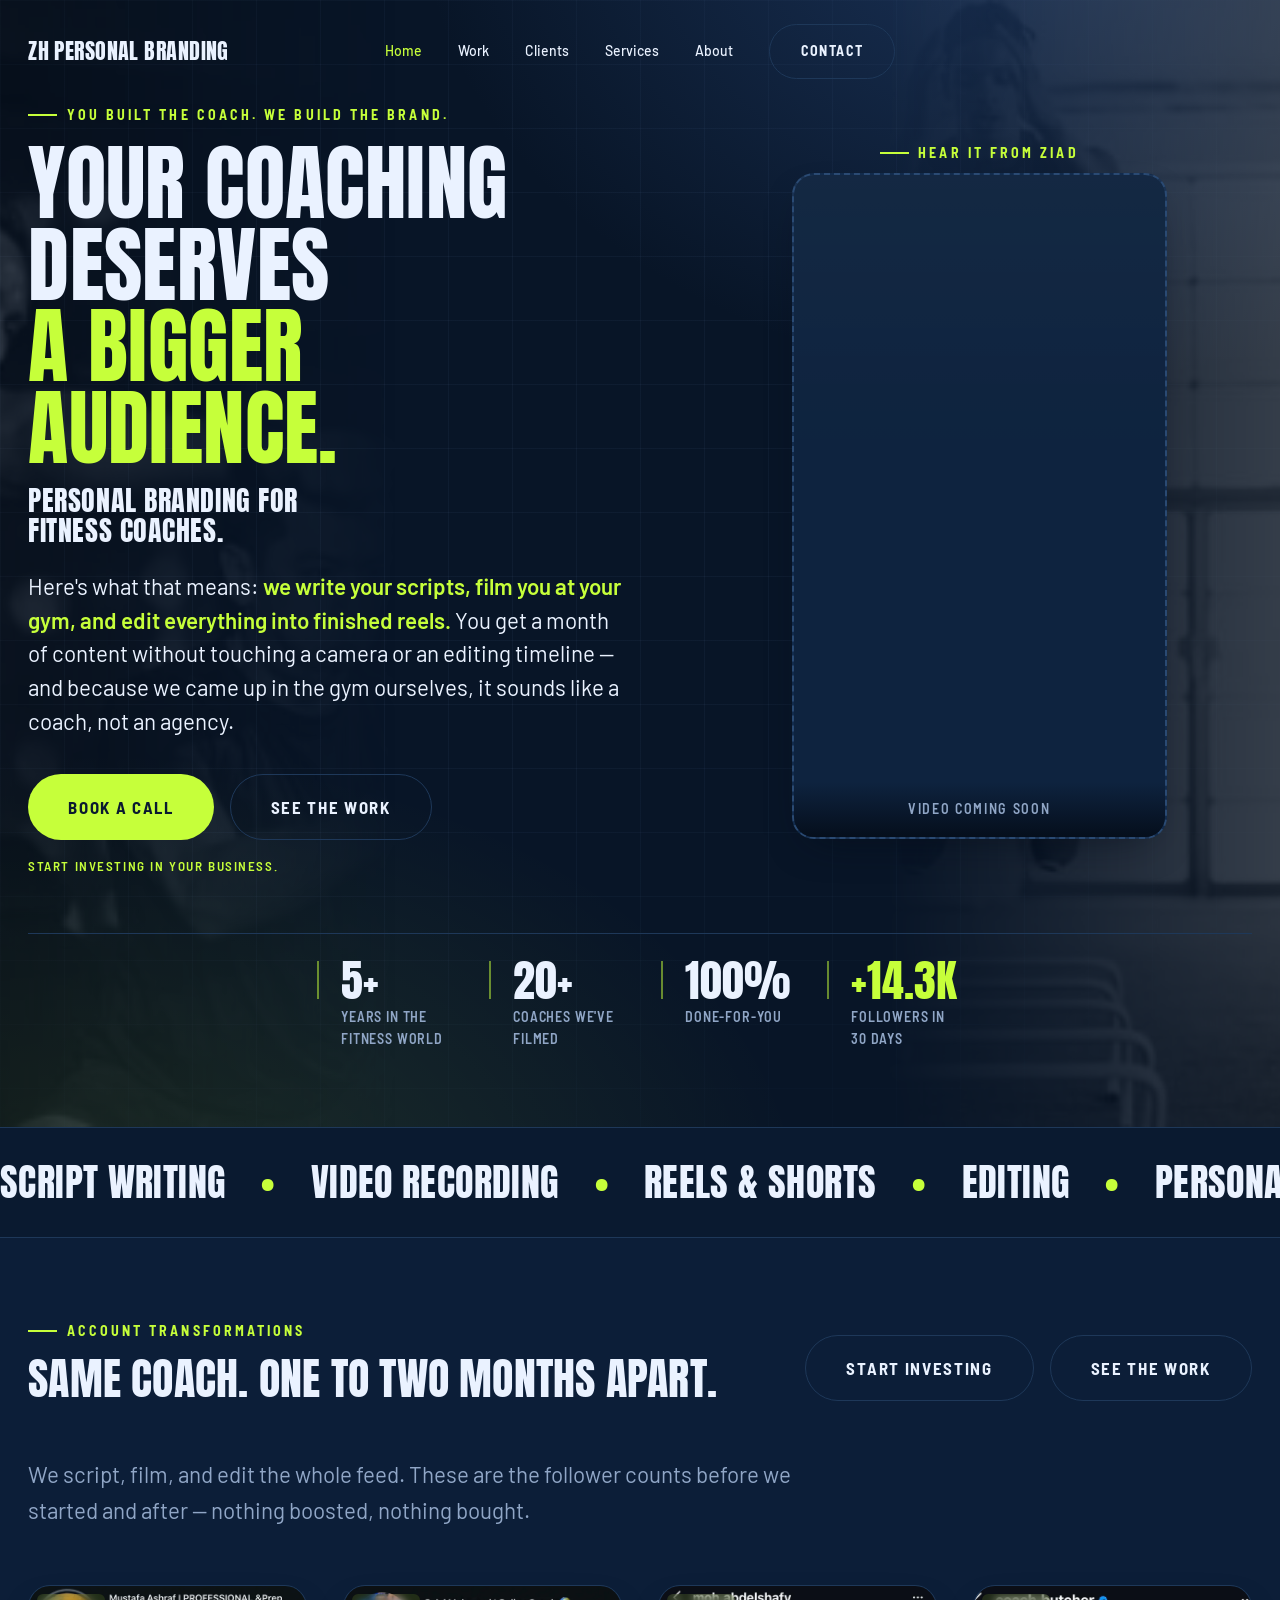
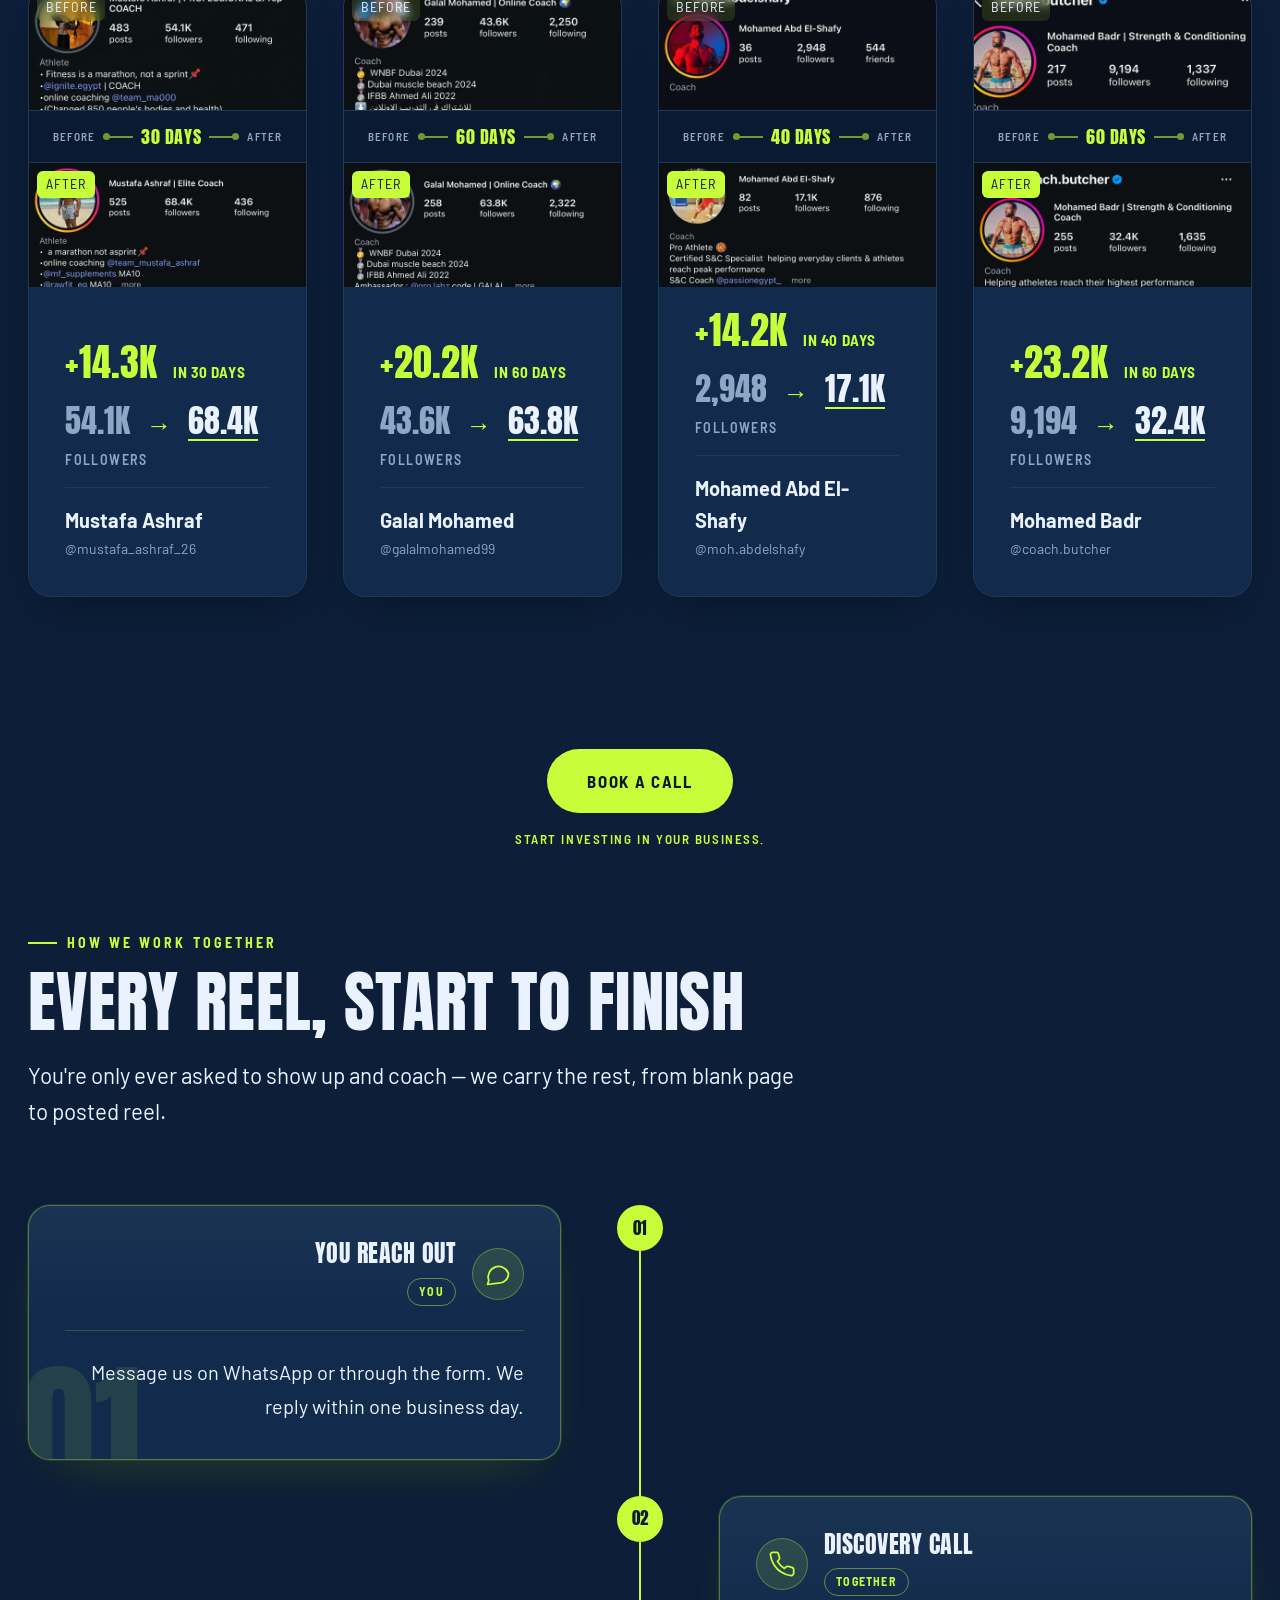
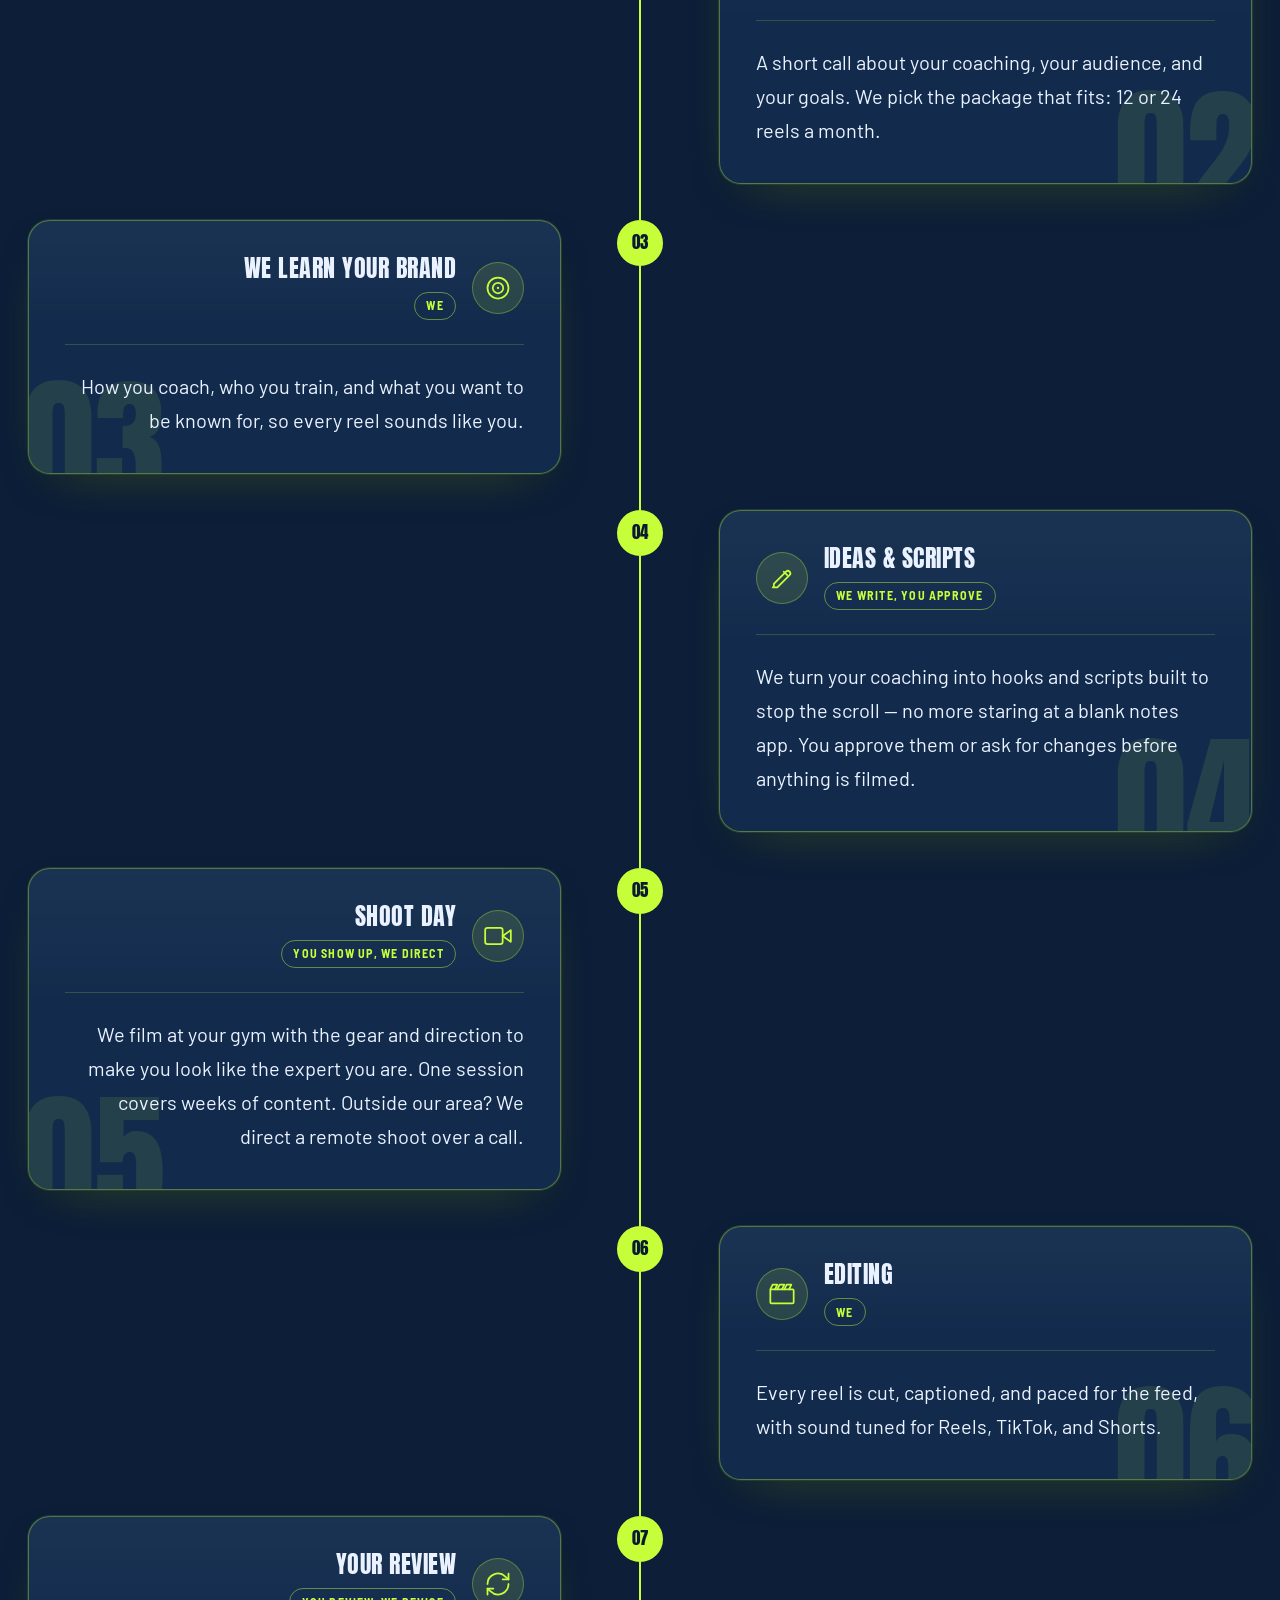
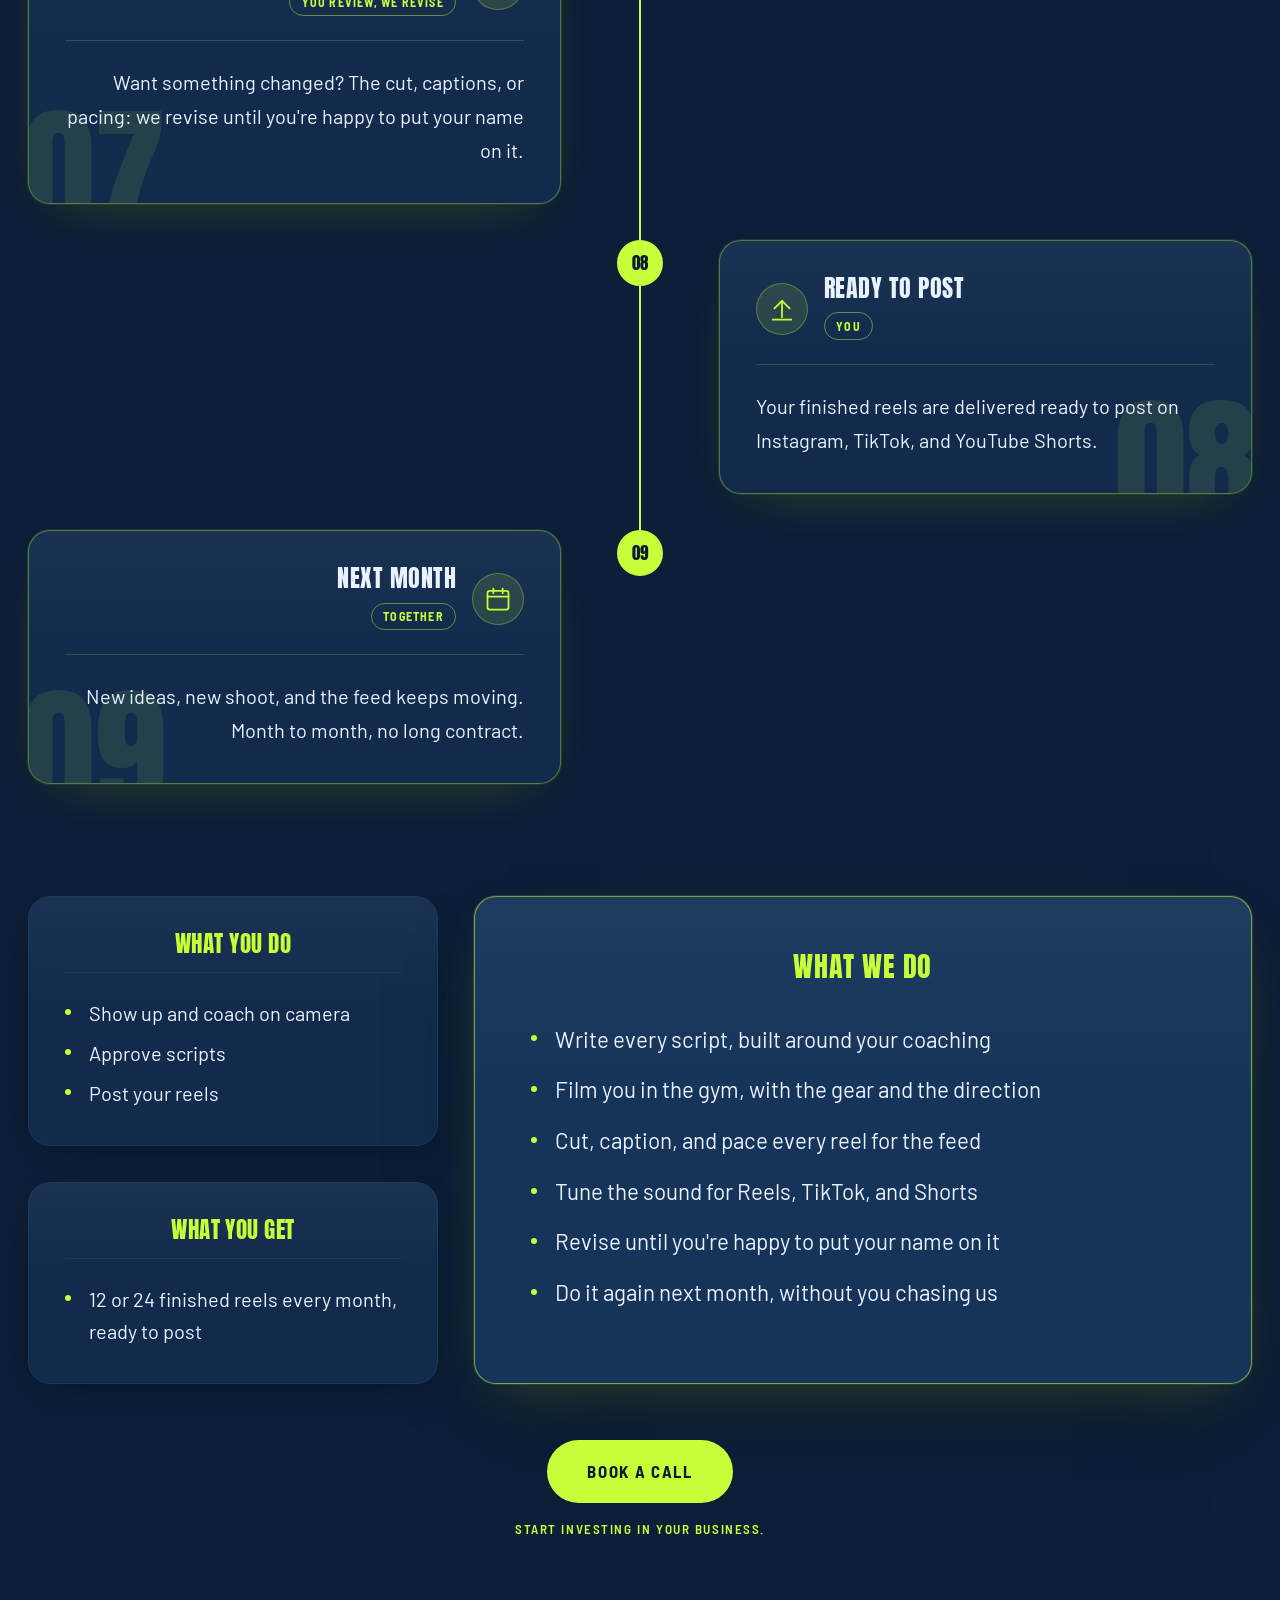
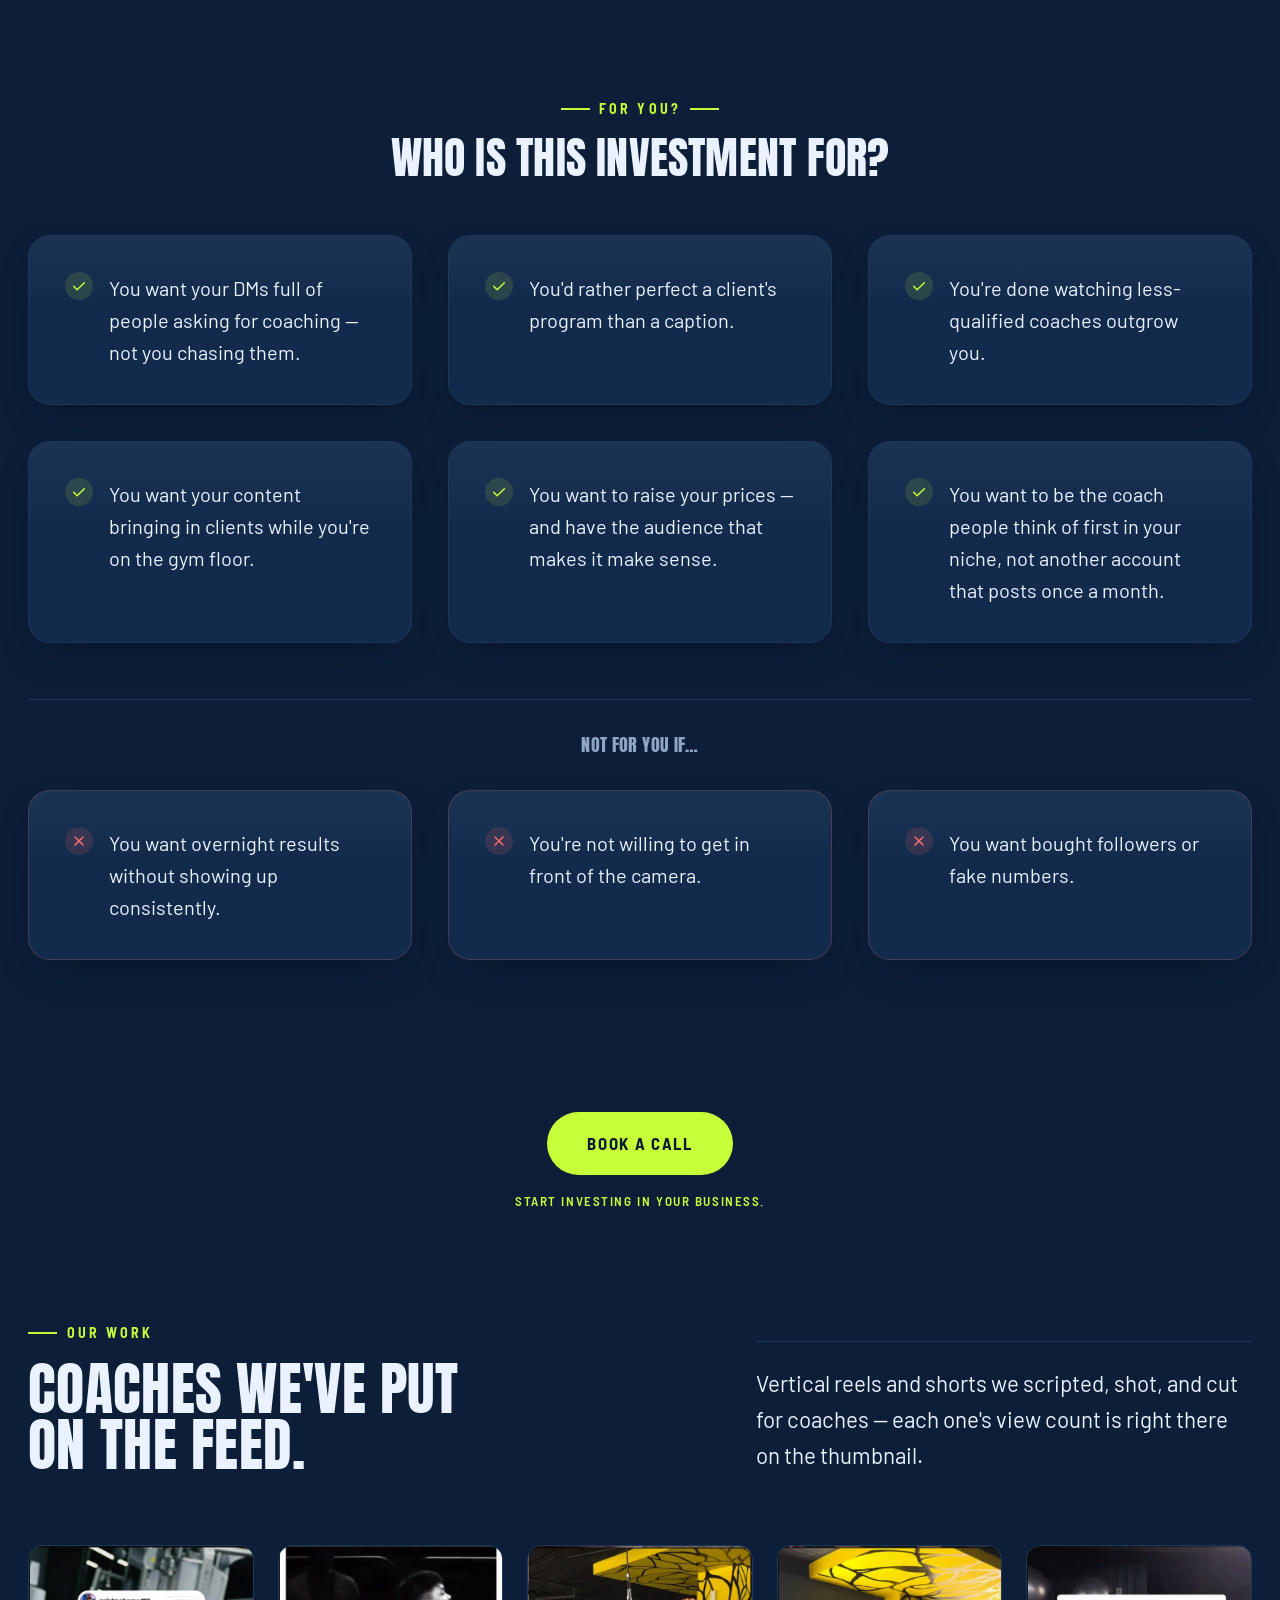
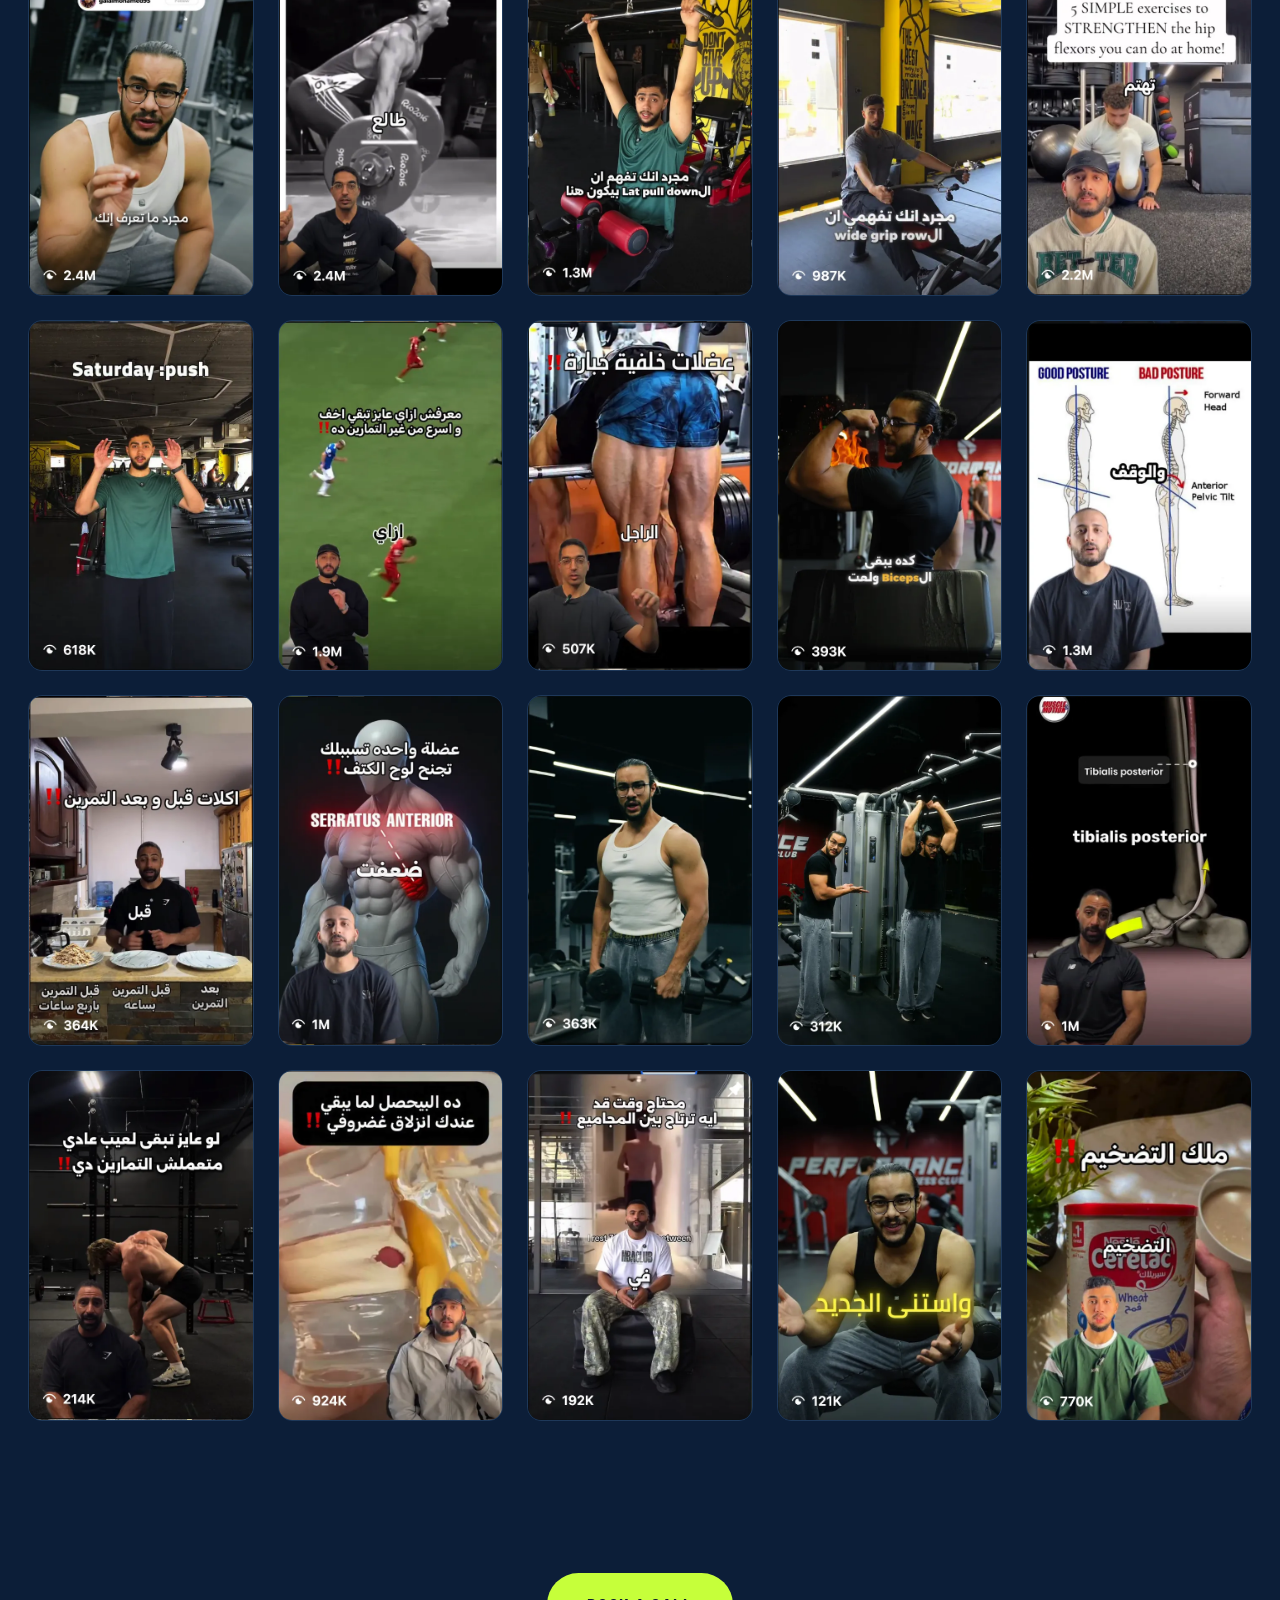
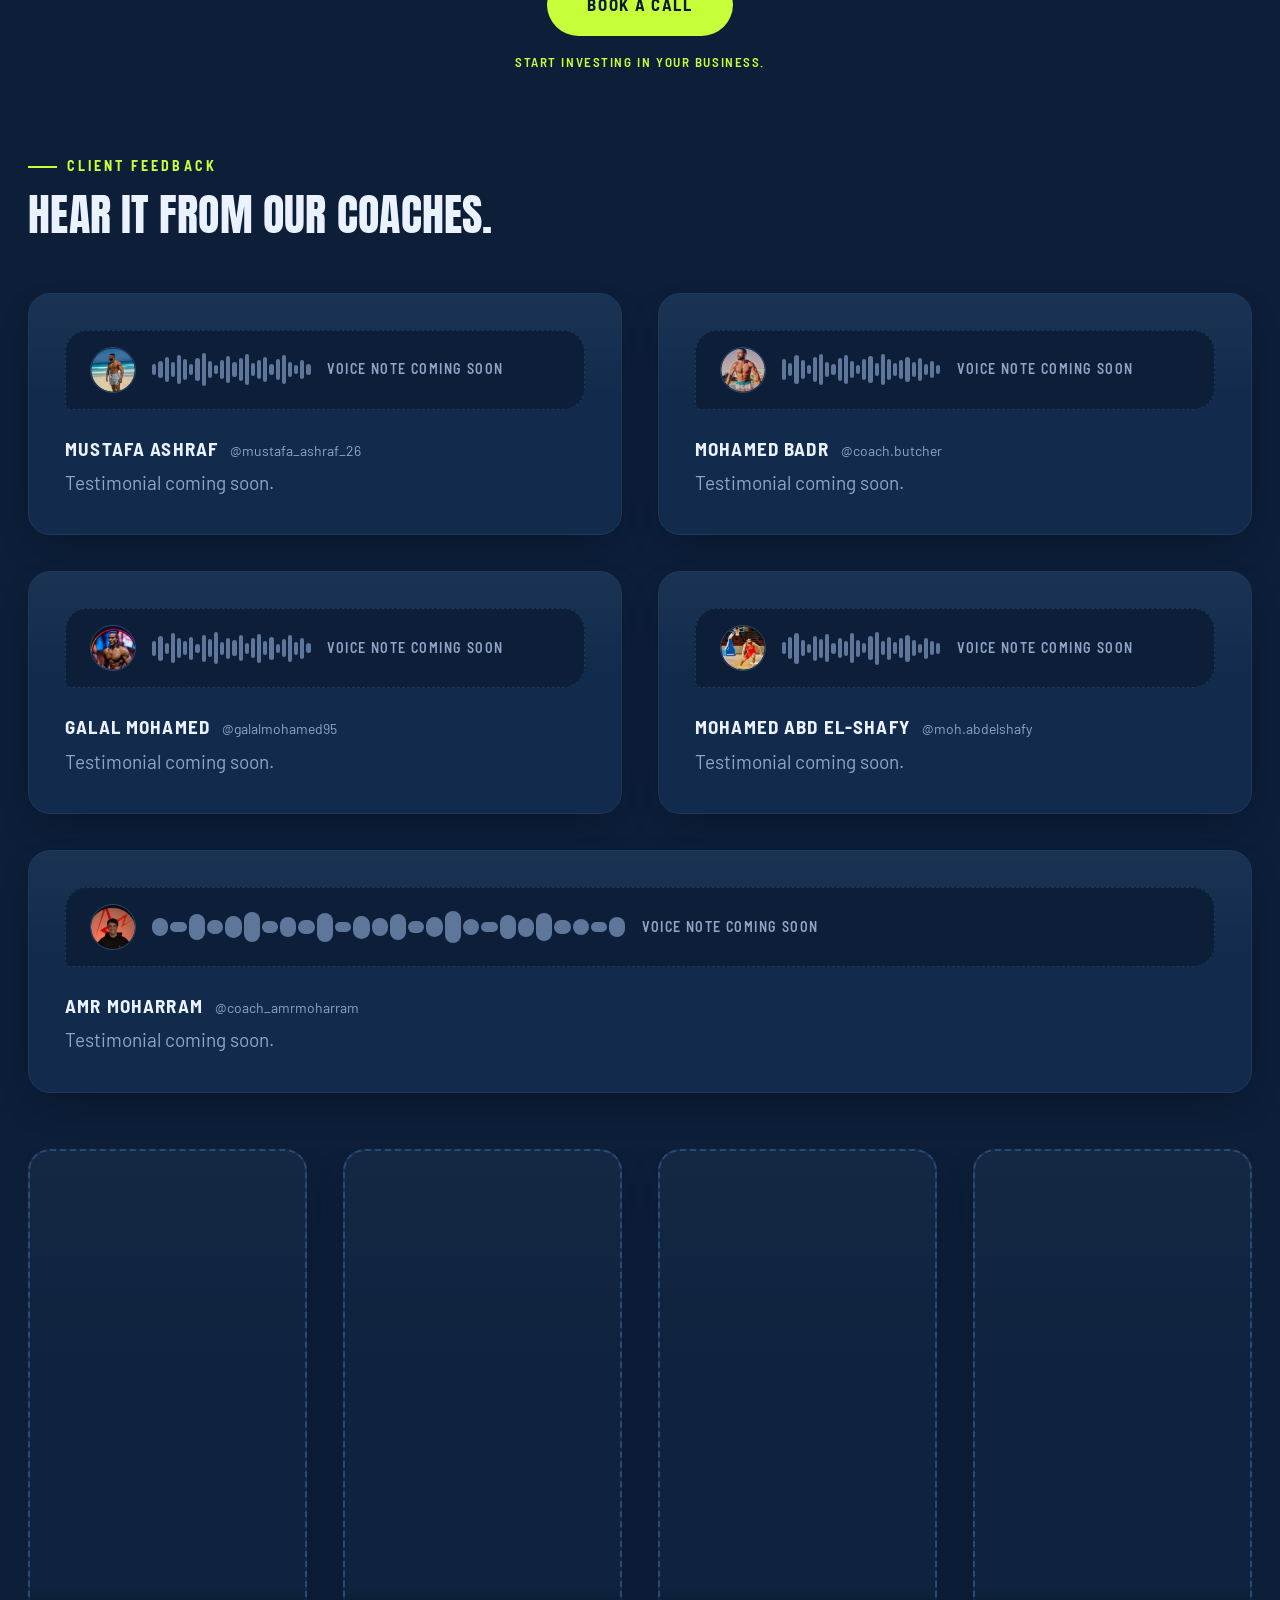
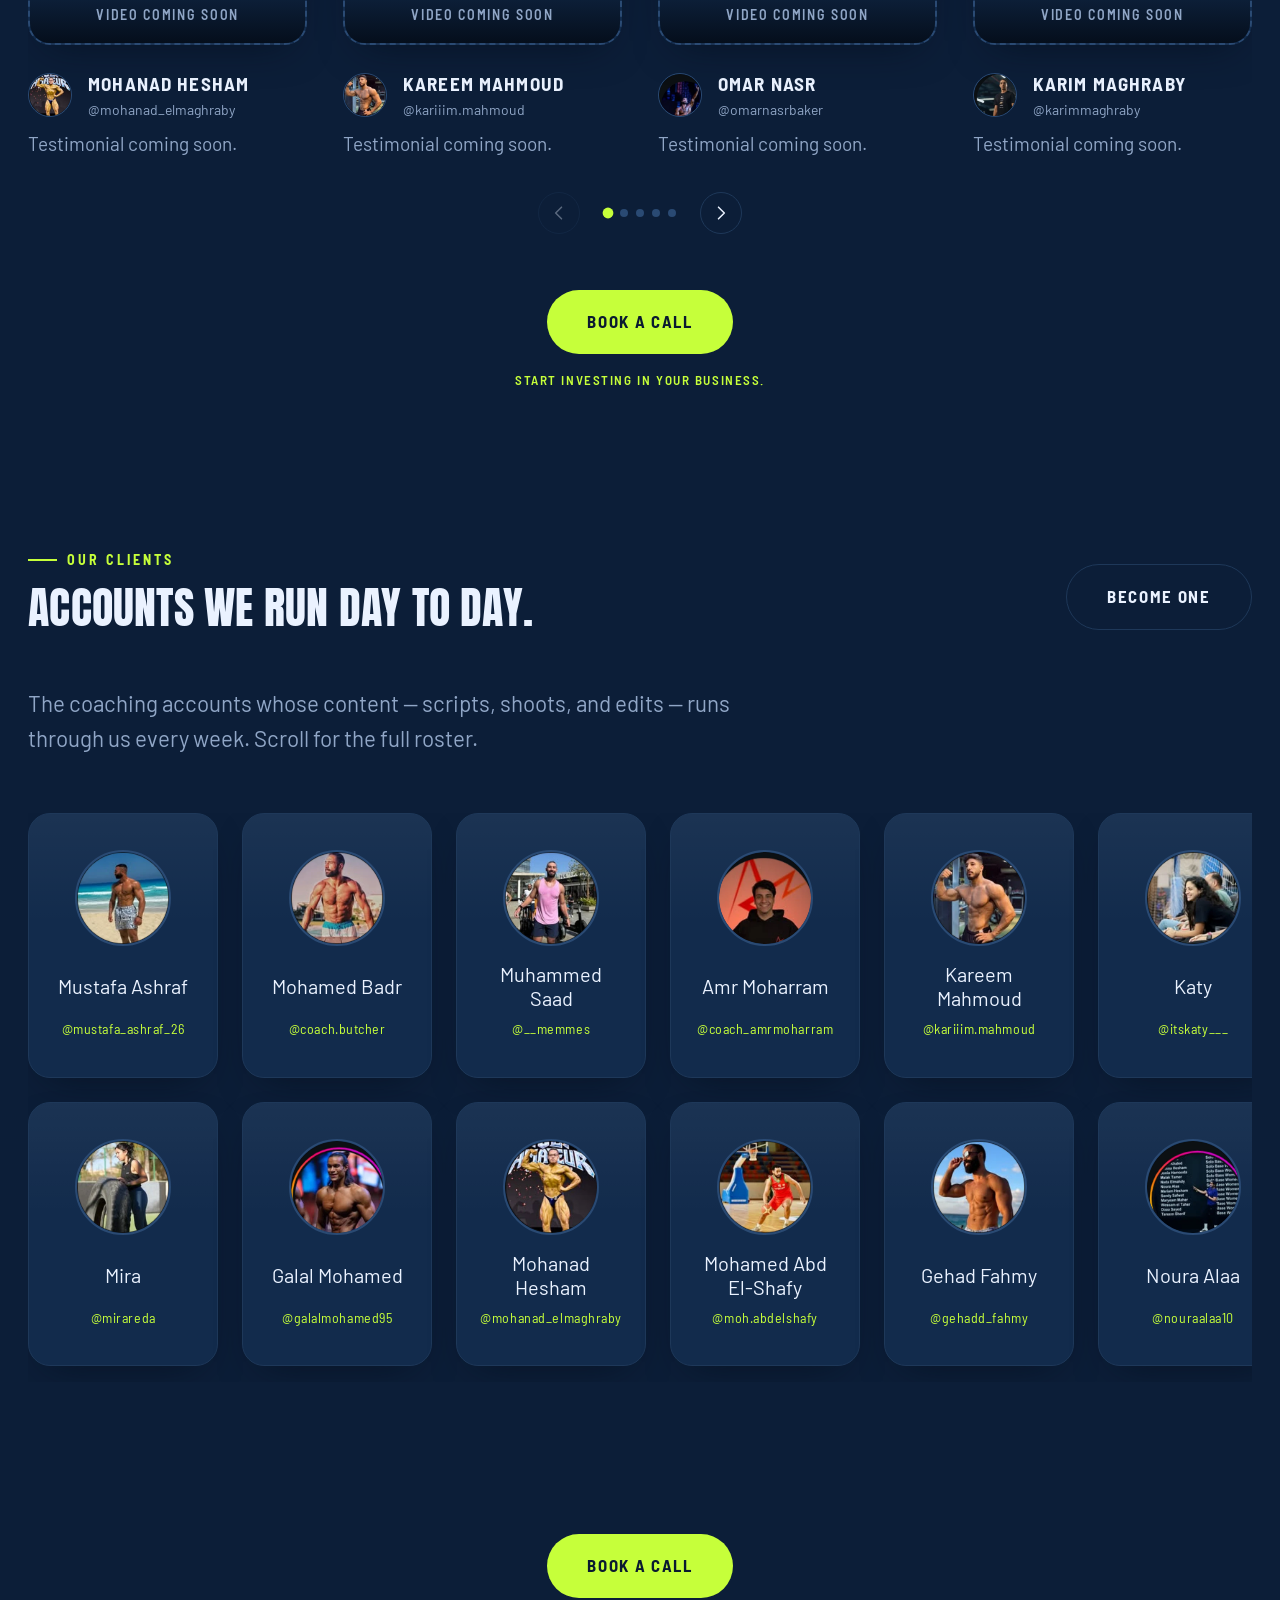
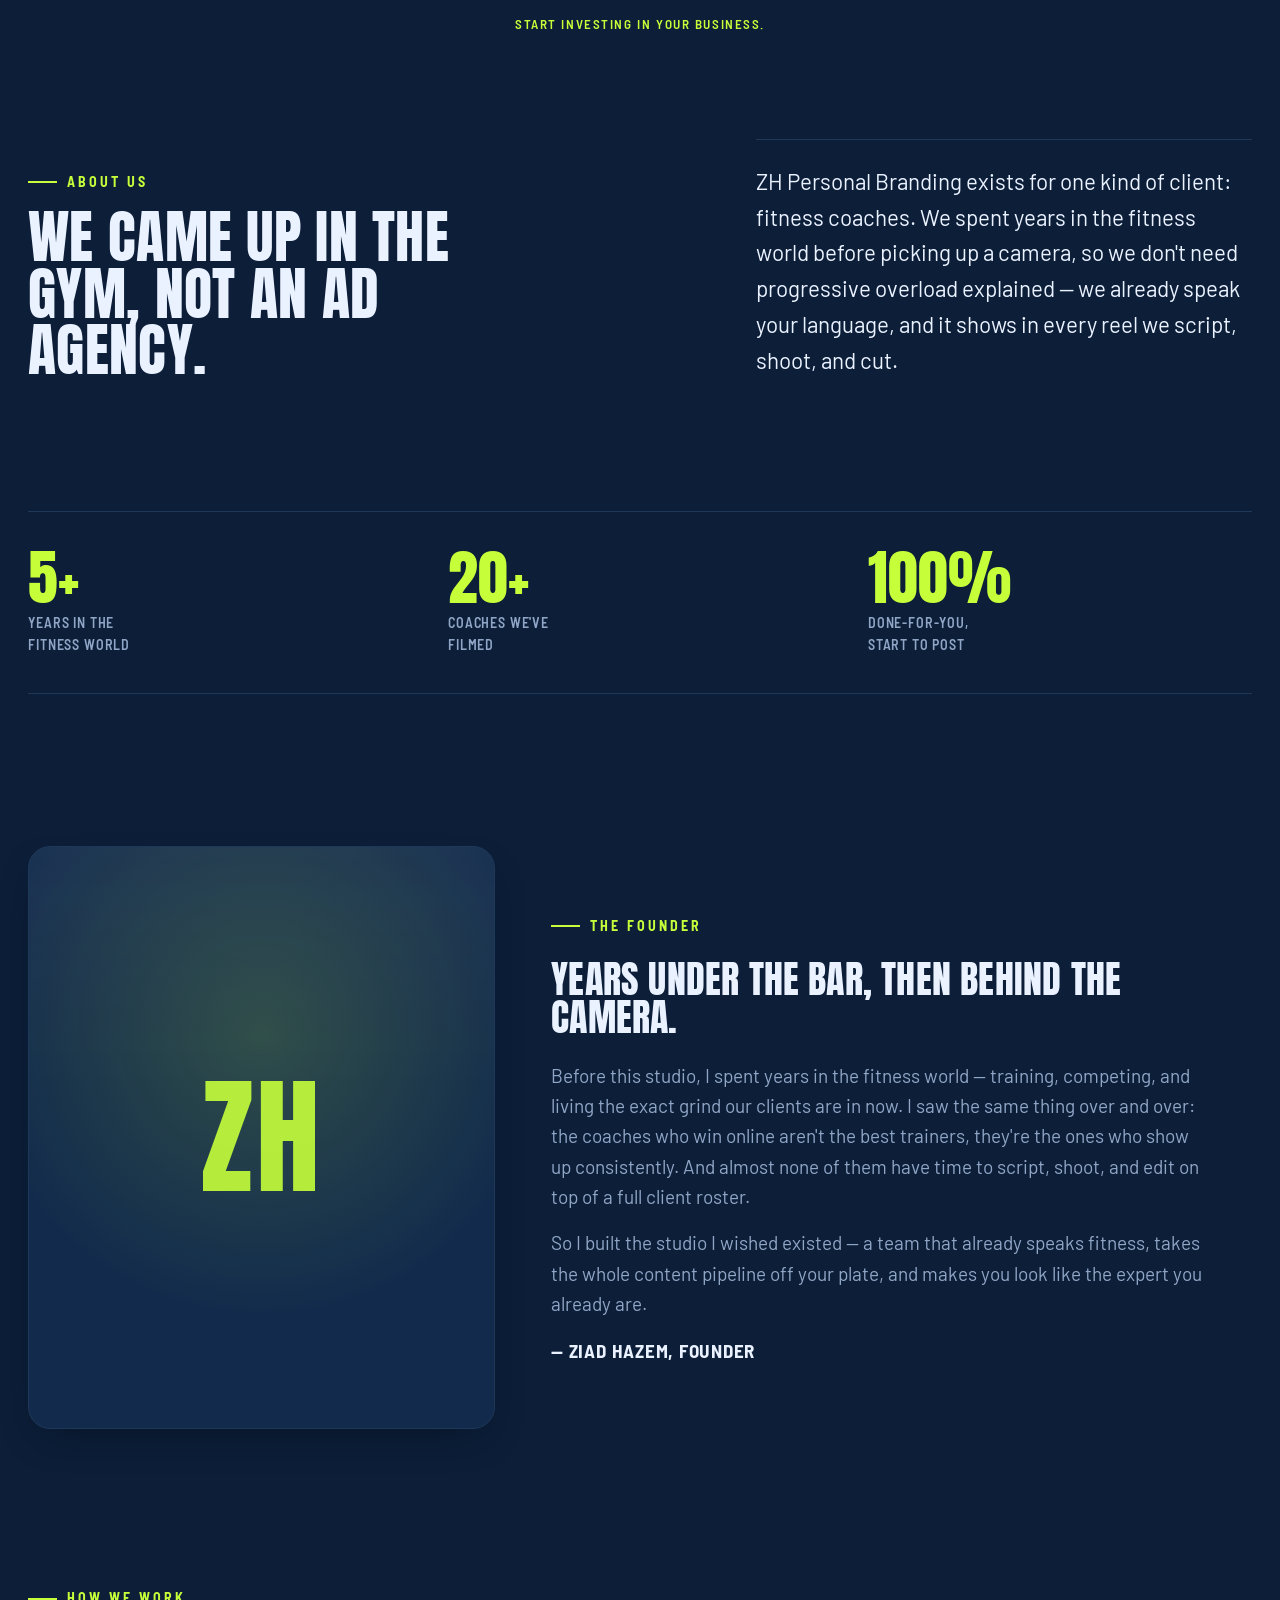
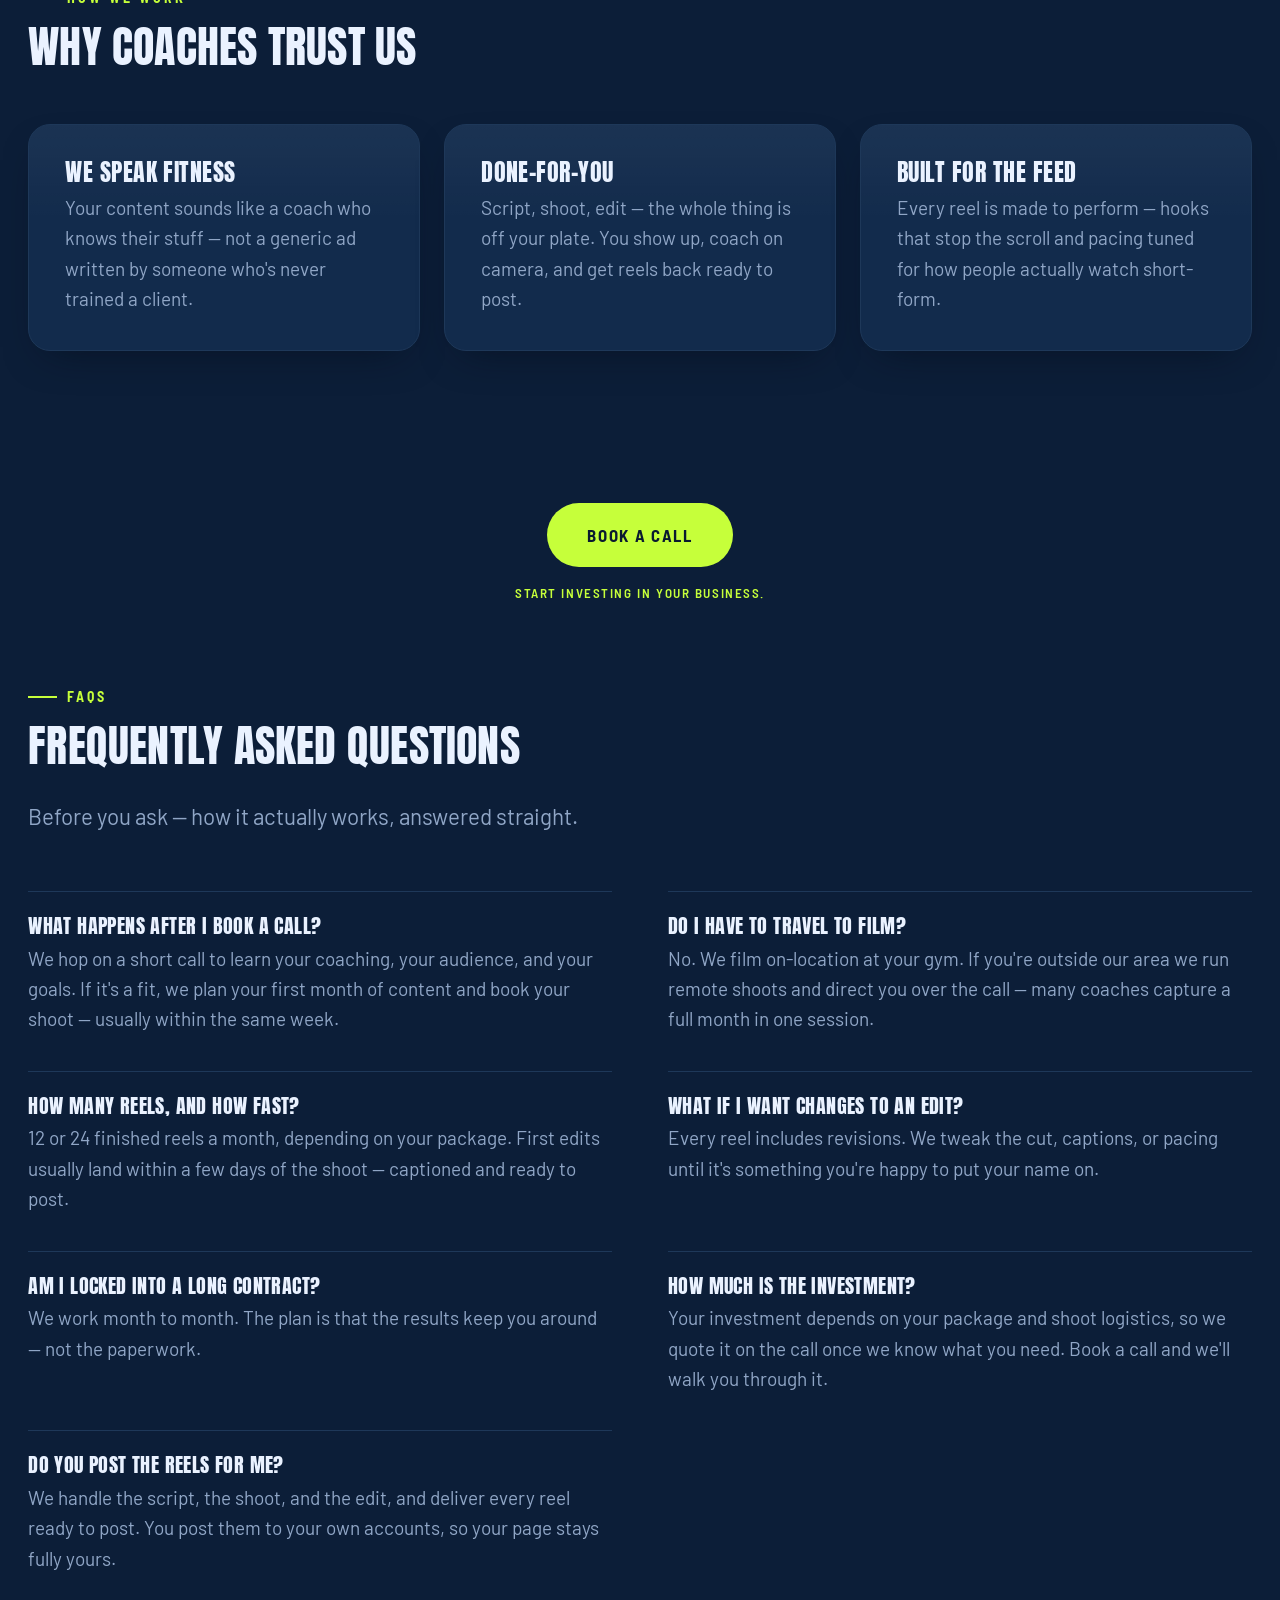
==== index.html @ 70934d77 "feat: CTA everywhere, summary relayout, filled journey cards, plainer hero BUTTONS. .btn goes 14px/0" ====
<!DOCTYPE html>
<html lang="en">
<head>
  <meta charset="UTF-8" />
  <meta name="viewport" content="width=device-width, initial-scale=1.0" />
  <title>ZH Personal Branding — Content for Fitness Coaches</title>
  <meta name="description" content="ZH Personal Branding builds the personal brand of fitness coaches — script writing, video recording, and short-form editing (reels & shorts) run by a team that came up in the gym." />
  <script>document.documentElement.classList.add("js");</script>
  <link rel="preconnect" href="https://fonts.googleapis.com" />
  <link rel="preconnect" href="https://fonts.gstatic.com" crossorigin />
  <link rel="stylesheet" href="https://fonts.googleapis.com/css2?family=Anton&family=Barlow:wght@400;500;600;700&family=Barlow+Semi+Condensed:wght@600;700&display=swap" />
  <link rel="stylesheet" href="assets/css/main.css?v=30" />
  <!-- All page stylesheets — every section now lives on this one document. -->
  <link rel="stylesheet" href="assets/css/pages/home.css?v=30" />
  <link rel="stylesheet" href="assets/css/pages/services.css?v=30" />
  <link rel="stylesheet" href="assets/css/pages/about.css?v=30" />
  <link rel="stylesheet" href="assets/css/pages/work.css?v=30" />
  <link rel="stylesheet" href="assets/css/pages/contact.css?v=30" />
</head>
<body>

  <a href="#home" class="skip-link">Skip to content</a>

  <header class="navbar">
    <a href="#home" class="navbar__logo">ZH&nbsp;Personal&nbsp;Branding</a>
    <nav class="navbar__links" aria-label="Primary">
      <a href="#home" class="navbar__link" aria-current="page">Home</a>
      <a href="#work" class="navbar__link">Work</a>
      <a href="#clients" class="navbar__link">Clients</a>
      <a href="#services" class="navbar__link">Services</a>
      <a href="#about" class="navbar__link">About</a>
      <a href="#contact" class="navbar__link btn btn--outline">Contact</a>
      <span class="navbar__indicator" aria-hidden="true"></span>
    </nav>
    <button class="navbar__toggle" type="button" aria-label="Toggle menu" aria-expanded="false">
      <span></span><span></span><span></span>
    </button>
  </header>

  <main>

    <!-- ==================================================================
         HOME
         ================================================================== -->
    <section id="home" class="snap-section">
      <div class="hero" data-spotlight>
        <div class="hero__spotlight" aria-hidden="true"></div>
        <!-- Faded, anonymous gym visuals framing the copy: a coach working with a
             client, kept low-contrast so no single face is the focus. -->
        <div class="hero__frame hero__frame--left" aria-hidden="true">
          <img src="assets/images/hero-gym-1.png" alt="" width="449" height="298" />
        </div>
        <div class="hero__frame hero__frame--right" aria-hidden="true">
          <img src="assets/images/hero-gym-2.png" alt="" width="332" height="371" />
        </div>
        <div class="hero__inner container">
          <!-- Hero pieces are direct grid children rather than nested in a copy
               column, because the video has to sit BETWEEN the supporting line
               and the paragraph on mobile but in its own column on desktop.
               DOM order here is the mobile order; the desktop grid-areas in
               home.css lift the video out to the right. -->
          <div class="hero__layout">
            <span class="eyebrow hero__eyebrow" data-reveal>You built the coach. We build the brand.</span>
            <h1 class="hero__title" data-reveal>
              Your coaching deserves<br />
              <span class="hero__title-accent">a bigger audience.</span>
            </h1>
            <p class="hero__supporting" data-reveal>
              Personal branding for fitness coaches.
            </p>

            <div class="hero__media" data-reveal>
              <span class="eyebrow hero__media-label">Hear it from Ziad</span>
              <div class="vplayer hero__player" data-vplayer data-media-key="salesVideo"
                   data-label="Ziad explaining how ZH Personal Branding works">
                <div class="vplayer__frame">
                  <!-- `controls` is the no-JS fallback; mediaPlayer.js removes it
                       once the custom bar exists. src/poster come from
                       assets/js/media-config.js, never from here. -->
                  <video class="vplayer__video" preload="metadata" playsinline controls></video>
                </div>
              </div>
            </div>

            <p class="hero__subtitle" data-reveal>
              Here's what that means: <strong>we write your scripts, film you at your gym,
              and edit everything into finished reels.</strong> You get a month of content
              without touching a camera or an editing timeline — and because we came up in
              the gym ourselves, it sounds like a coach, not an agency.
            </p>
            <div class="cta-pair" data-reveal>
              <div class="hero__actions">
                <a href="#contact" class="btn btn--primary">Book a call</a>
                <a href="#work" class="btn btn--outline">See the work</a>
              </div>
              <p class="cta-note">Start investing in your business.</p>
            </div>
          </div>

          <!-- Real figures live in the HTML so they are correct with JS off.
               counter.js resets each one to 0 itself, only when it is actually
               going to animate it. -->
          <div class="hero__stats" data-reveal>
            <div class="hero__stat">
              <div class="hero__stat-value" data-count-to="5" data-count-suffix="+">5+</div>
              <div class="hero__stat-label">Years in the fitness world</div>
            </div>
            <div class="hero__stat">
              <div class="hero__stat-value" data-count-to="20" data-count-suffix="+">20+</div>
              <div class="hero__stat-label">Coaches we've filmed</div>
            </div>
            <div class="hero__stat">
              <div class="hero__stat-value" data-count-to="100" data-count-suffix="%">100%</div>
              <div class="hero__stat-label">Done-for-you</div>
            </div>
            <!-- Fastest result in the Before/After data below: Mustafa Ashraf,
                 +14.3K in 30 days — both the shortest window and the highest
                 per-day rate of the four. Keep this in step with that card.
                 TODO: confirm real duration (the 30 days is a placeholder). -->
            <div class="hero__stat">
              <div class="hero__stat-value hero__stat-value--accent">+14.3K</div>
              <div class="hero__stat-label">Followers in 30 days</div>
            </div>
          </div>
        </div>
      </div>

      <!-- Service ticker: an athletic scoreboard-style scroll of what we do -->
      <div class="ticker" aria-hidden="true">
        <div class="ticker__track">
          <span>Script Writing</span><span class="ticker__dot">&bull;</span>
          <span>Video Recording</span><span class="ticker__dot">&bull;</span>
          <span>Reels &amp; Shorts</span><span class="ticker__dot">&bull;</span>
          <span>Editing</span><span class="ticker__dot">&bull;</span>
          <span>Personal Branding</span><span class="ticker__dot">&bull;</span>
          <span>Script Writing</span><span class="ticker__dot">&bull;</span>
          <span>Video Recording</span><span class="ticker__dot">&bull;</span>
          <span>Reels &amp; Shorts</span><span class="ticker__dot">&bull;</span>
          <span>Editing</span><span class="ticker__dot">&bull;</span>
          <span>Personal Branding</span><span class="ticker__dot">&bull;</span>
        </div>
      </div>

      <!-- Account transformations — real coach profiles, before we started vs. now.
           Screenshots and follower counts are real. The "one to two months"
           timeframe is an approximate claim — confirm the exact window per coach. -->
      <div class="section container transformations">
        <div class="section__head">
          <div>
            <span class="eyebrow" data-reveal>Account transformations</span>
            <h2 data-reveal>Same coach. One to two months apart.</h2>
          </div>
          <div class="section__head-actions" data-reveal>
            <a href="#contact" class="btn btn--outline">Start investing</a>
            <a href="#work" class="btn btn--outline">See the work</a>
          </div>
        </div>
        <p class="transformations__lead" data-reveal>
          We script, film, and edit the whole feed. These are the follower counts before we
          started and after — nothing boosted, nothing bought.
        </p>
        <div class="transformation-grid" data-reveal-group>
          <figure class="transformation" data-reveal data-glow>
            <div class="transformation__shots">
              <div class="transformation__shot">
                <span class="transformation__tag">Before</span>
                <img src="assets/images/results/transformation-1-before.webp" alt="Mustafa Ashraf's Instagram profile at 54.1K followers before working with ZH Personal Branding" loading="lazy" width="1200" height="540" />
              </div>
              <!-- TODO: confirm real duration -->
              <div class="duration-bar" role="img" aria-label="30 days between the before and after screenshots">
                <span class="duration-bar__end">Before</span>
                <span class="duration-bar__line" aria-hidden="true"></span>
                <span class="duration-bar__value">30 days</span>
                <span class="duration-bar__line duration-bar__line--flip" aria-hidden="true"></span>
                <span class="duration-bar__end">After</span>
              </div>
              <div class="transformation__shot">
                <span class="transformation__tag transformation__tag--after">After</span>
                <img src="assets/images/results/transformation-1-after.webp" alt="Mustafa Ashraf's Instagram profile at 68.4K followers after working with ZH Personal Branding" loading="lazy" width="1200" height="540" />
              </div>
            </div>
            <figcaption class="transformation__meta">
              <div class="transformation__result">
                <span class="transformation__delta">+14.3K</span>
                <span class="transformation__days">in 30 days</span>
                <span class="transformation__range">
                  <span class="transformation__from">54.1K</span>
                  <span class="transformation__arrow" aria-hidden="true">&rarr;</span>
                  <span class="sr-only"> grew to </span>
                  <span class="transformation__to">68.4K</span>
                  <span class="transformation__unit">followers</span>
                </span>
              </div>
              <div class="transformation__who">
                <strong>Mustafa Ashraf</strong>
                <span>@mustafa_ashraf_26</span>
              </div>
            </figcaption>
          </figure>
          <figure class="transformation" data-reveal data-glow>
            <div class="transformation__shots">
              <div class="transformation__shot">
                <span class="transformation__tag">Before</span>
                <img src="assets/images/results/transformation-2-before.webp" alt="Galal Mohamed's Instagram profile at 43.6K followers before working with ZH Personal Branding" loading="lazy" width="1200" height="540" />
              </div>
              <!-- TODO: confirm real duration -->
              <div class="duration-bar" role="img" aria-label="60 days between the before and after screenshots">
                <span class="duration-bar__end">Before</span>
                <span class="duration-bar__line" aria-hidden="true"></span>
                <span class="duration-bar__value">60 days</span>
                <span class="duration-bar__line duration-bar__line--flip" aria-hidden="true"></span>
                <span class="duration-bar__end">After</span>
              </div>
              <div class="transformation__shot">
                <span class="transformation__tag transformation__tag--after">After</span>
                <img src="assets/images/results/transformation-2-after.webp" alt="Galal Mohamed's Instagram profile at 63.8K followers after working with ZH Personal Branding" loading="lazy" width="1200" height="540" />
              </div>
            </div>
            <figcaption class="transformation__meta">
              <div class="transformation__result">
                <span class="transformation__delta">+20.2K</span>
                <span class="transformation__days">in 60 days</span>
                <span class="transformation__range">
                  <span class="transformation__from">43.6K</span>
                  <span class="transformation__arrow" aria-hidden="true">&rarr;</span>
                  <span class="sr-only"> grew to </span>
                  <span class="transformation__to">63.8K</span>
                  <span class="transformation__unit">followers</span>
                </span>
              </div>
              <div class="transformation__who">
                <strong>Galal Mohamed</strong>
                <!-- TODO: confirm correct handle — this card says
                     @galalmohamed99, the #clients roster says @galalmohamed95.
                     Both left exactly as they were; not guessed. -->
                <span>@galalmohamed99</span>
              </div>
            </figcaption>
          </figure>
          <figure class="transformation" data-reveal data-glow>
            <div class="transformation__shots">
              <div class="transformation__shot">
                <span class="transformation__tag">Before</span>
                <img src="assets/images/results/transformation-3-before.webp" alt="Mohamed Abd El-Shafy's Instagram profile at 2,948 followers before working with ZH Personal Branding" loading="lazy" width="1200" height="540" />
              </div>
              <!-- TODO: confirm real duration -->
              <div class="duration-bar" role="img" aria-label="40 days between the before and after screenshots">
                <span class="duration-bar__end">Before</span>
                <span class="duration-bar__line" aria-hidden="true"></span>
                <span class="duration-bar__value">40 days</span>
                <span class="duration-bar__line duration-bar__line--flip" aria-hidden="true"></span>
                <span class="duration-bar__end">After</span>
              </div>
              <div class="transformation__shot">
                <span class="transformation__tag transformation__tag--after">After</span>
                <img src="assets/images/results/transformation-3-after.webp" alt="Mohamed Abd El-Shafy's Instagram profile at 17.1K followers after working with ZH Personal Branding" loading="lazy" width="1200" height="540" />
              </div>
            </div>
            <figcaption class="transformation__meta">
              <div class="transformation__result">
                <span class="transformation__delta">+14.2K</span>
                <span class="transformation__days">in 40 days</span>
                <span class="transformation__range">
                  <span class="transformation__from">2,948</span>
                  <span class="transformation__arrow" aria-hidden="true">&rarr;</span>
                  <span class="sr-only"> grew to </span>
                  <span class="transformation__to">17.1K</span>
                  <span class="transformation__unit">followers</span>
                </span>
              </div>
              <div class="transformation__who">
                <strong>Mohamed Abd El-Shafy</strong>
                <span>@moh.abdelshafy</span>
              </div>
            </figcaption>
          </figure>
          <figure class="transformation" data-reveal data-glow>
            <div class="transformation__shots">
              <div class="transformation__shot">
                <span class="transformation__tag">Before</span>
                <img src="assets/images/results/transformation-4-before.webp" alt="Mohamed Badr's Instagram profile at 9,194 followers before working with ZH Personal Branding" loading="lazy" width="1200" height="540" />
              </div>
              <!-- TODO: confirm real duration -->
              <div class="duration-bar" role="img" aria-label="60 days between the before and after screenshots">
                <span class="duration-bar__end">Before</span>
                <span class="duration-bar__line" aria-hidden="true"></span>
                <span class="duration-bar__value">60 days</span>
                <span class="duration-bar__line duration-bar__line--flip" aria-hidden="true"></span>
                <span class="duration-bar__end">After</span>
              </div>
              <div class="transformation__shot">
                <span class="transformation__tag transformation__tag--after">After</span>
                <img src="assets/images/results/transformation-4-after.webp" alt="Mohamed Badr's Instagram profile at 32.4K followers after working with ZH Personal Branding" loading="lazy" width="1200" height="540" />
              </div>
            </div>
            <figcaption class="transformation__meta">
              <div class="transformation__result">
                <span class="transformation__delta">+23.2K</span>
                <span class="transformation__days">in 60 days</span>
                <span class="transformation__range">
                  <span class="transformation__from">9,194</span>
                  <span class="transformation__arrow" aria-hidden="true">&rarr;</span>
                  <span class="sr-only"> grew to </span>
                  <span class="transformation__to">32.4K</span>
                  <span class="transformation__unit">followers</span>
                </span>
              </div>
              <div class="transformation__who">
                <strong>Mohamed Badr</strong>
                <span>@coach.butcher</span>
              </div>
            </figcaption>
          </figure>
        </div>
      </div>

      <div class="section-cta cta-pair cta-pair--center" data-reveal>
        <a href="#contact" class="btn btn--primary">Book a call</a>
        <p class="cta-note">Start investing in your business.</p>
      </div>
    </section>

    <!-- ==================================================================
         SERVICES
         ================================================================== -->
    <section id="services" class="snap-section">
      <!-- HOW WE WORK TOGETHER
           The old three-stage pipeline, opened out into the full nine steps a
           coach actually goes through. The three stages' copy is not gone: it
           now lives in steps 04 (Ideas & scripts), 05 (Shoot day) and 06
           (Editing). Clarity first — the animation is decoration over a list
           that reads perfectly with no JS and under reduced motion. -->
      <div class="section container journey">
        <div class="journey__head">
          <span class="eyebrow" data-reveal>How we work together</span>
          <h2 data-reveal>Every reel, start to finish</h2>
          <p class="journey__lead" data-reveal>You're only ever asked to show up and coach — we carry the rest, from blank page to posted reel.</p>
        </div>

        <!-- TODO: owner to confirm step wording with client -->
        <ol class="journey__steps">
          <li class="journey-step" data-journey-step>
            <span class="journey-step__marker" aria-hidden="true"><span class="journey-step__num">01</span></span>
            <div class="journey-step__card" data-glow>
              <div class="journey-step__head">
                <span class="journey-step__icon" aria-hidden="true">
                  <svg viewBox="0 0 24 24" fill="none" stroke="currentColor" stroke-width="1.5" stroke-linecap="round" stroke-linejoin="round">
                    <path d="M21 11.5a8.4 8.4 0 0 1-9 8.4L3 21l1.1-3.4A8.4 8.4 0 1 1 21 11.5z" />
                  </svg>
                </span>
                <span class="journey-step__headings">
                  <h3 class="journey-step__title">You reach out</h3>
                  <span class="journey-step__who">You</span>
                </span>
              </div>
              <p class="journey-step__desc">Message us on WhatsApp or through the form. We reply within one business day.</p>
            </div>
          </li>

          <li class="journey-step" data-journey-step>
            <span class="journey-step__marker" aria-hidden="true"><span class="journey-step__num">02</span></span>
            <div class="journey-step__card" data-glow>
              <div class="journey-step__head">
                <span class="journey-step__icon" aria-hidden="true">
                  <svg viewBox="0 0 24 24" fill="none" stroke="currentColor" stroke-width="1.5" stroke-linecap="round" stroke-linejoin="round">
                    <path d="M22 16.9v3a2 2 0 0 1-2.2 2 19.8 19.8 0 0 1-8.6-3.1 19.5 19.5 0 0 1-6-6A19.8 19.8 0 0 1 2.1 4.2 2 2 0 0 1 4.1 2h3a2 2 0 0 1 2 1.7c.1.9.4 1.8.7 2.7a2 2 0 0 1-.5 2.1L8.1 9.8a16 16 0 0 0 6 6l1.3-1.3a2 2 0 0 1 2.1-.4c.9.3 1.8.6 2.7.7a2 2 0 0 1 1.8 2.1z" />
                  </svg>
                </span>
                <span class="journey-step__headings">
                  <h3 class="journey-step__title">Discovery call</h3>
                  <span class="journey-step__who">Together</span>
                </span>
              </div>
              <p class="journey-step__desc">A short call about your coaching, your audience, and your goals. We pick the package that fits: 12 or 24 reels a month.</p>
            </div>
          </li>

          <li class="journey-step" data-journey-step>
            <span class="journey-step__marker" aria-hidden="true"><span class="journey-step__num">03</span></span>
            <div class="journey-step__card" data-glow>
              <div class="journey-step__head">
                <span class="journey-step__icon" aria-hidden="true">
                  <svg viewBox="0 0 24 24" fill="none" stroke="currentColor" stroke-width="1.5" stroke-linecap="round" stroke-linejoin="round">
                    <circle cx="12" cy="12" r="9" />
                    <circle cx="12" cy="12" r="4.5" />
                    <circle cx="12" cy="12" r="1" fill="currentColor" stroke="none" />
                  </svg>
                </span>
                <span class="journey-step__headings">
                  <h3 class="journey-step__title">We learn your brand</h3>
                  <span class="journey-step__who">We</span>
                </span>
              </div>
              <p class="journey-step__desc">How you coach, who you train, and what you want to be known for, so every reel sounds like you.</p>
            </div>
          </li>

          <li class="journey-step" data-journey-step>
            <span class="journey-step__marker" aria-hidden="true"><span class="journey-step__num">04</span></span>
            <div class="journey-step__card" data-glow>
              <div class="journey-step__head">
                <span class="journey-step__icon" aria-hidden="true">
                  <svg viewBox="0 0 24 24" fill="none" stroke="currentColor" stroke-width="1.5" stroke-linecap="round" stroke-linejoin="round">
                    <path d="M4 20h4l10.5-10.5a2.121 2.121 0 0 0-3-3L5 17v3z" />
                    <path d="M13.5 6.5l3 3" />
                  </svg>
                </span>
                <span class="journey-step__headings">
                  <h3 class="journey-step__title">Ideas &amp; scripts</h3>
                  <span class="journey-step__who">We write, you approve</span>
                </span>
              </div>
              <p class="journey-step__desc">We turn your coaching into hooks and scripts built to stop the scroll — no more staring at a blank notes app. You approve them or ask for changes before anything is filmed.</p>
            </div>
          </li>

          <li class="journey-step" data-journey-step>
            <span class="journey-step__marker" aria-hidden="true"><span class="journey-step__num">05</span></span>
            <div class="journey-step__card" data-glow>
              <div class="journey-step__head">
                <span class="journey-step__icon" aria-hidden="true">
                  <svg viewBox="0 0 24 24" fill="none" stroke="currentColor" stroke-width="1.5" stroke-linecap="round" stroke-linejoin="round">
                    <path d="M23 7l-7 5 7 5V7z" />
                    <rect x="1" y="5" width="15" height="14" rx="2" />
                  </svg>
                </span>
                <span class="journey-step__headings">
                  <h3 class="journey-step__title">Shoot day</h3>
                  <span class="journey-step__who">You show up, we direct</span>
                </span>
              </div>
              <p class="journey-step__desc">We film at your gym with the gear and direction to make you look like the expert you are. One session covers weeks of content. Outside our area? We direct a remote shoot over a call.</p>
            </div>
          </li>

          <li class="journey-step" data-journey-step>
            <span class="journey-step__marker" aria-hidden="true"><span class="journey-step__num">06</span></span>
            <div class="journey-step__card" data-glow>
              <div class="journey-step__head">
                <span class="journey-step__icon" aria-hidden="true">
                  <svg viewBox="0 0 24 24" fill="none" stroke="currentColor" stroke-width="1.5" stroke-linecap="round" stroke-linejoin="round">
                    <path d="M2 8l2-4h4l-2 4" />
                    <path d="M8 8l2-4h4l-2 4" />
                    <path d="M14 8l2-4h4l-2 4" />
                    <rect x="2" y="8" width="20" height="12" rx="1" />
                  </svg>
                </span>
                <span class="journey-step__headings">
                  <h3 class="journey-step__title">Editing</h3>
                  <span class="journey-step__who">We</span>
                </span>
              </div>
              <p class="journey-step__desc">Every reel is cut, captioned, and paced for the feed, with sound tuned for Reels, TikTok, and Shorts.</p>
            </div>
          </li>

          <li class="journey-step" data-journey-step>
            <span class="journey-step__marker" aria-hidden="true"><span class="journey-step__num">07</span></span>
            <div class="journey-step__card" data-glow>
              <div class="journey-step__head">
                <span class="journey-step__icon" aria-hidden="true">
                  <svg viewBox="0 0 24 24" fill="none" stroke="currentColor" stroke-width="1.5" stroke-linecap="round" stroke-linejoin="round">
                    <path d="M3 12a9 9 0 0 1 15.3-6.4L21 8" />
                    <path d="M21 3v5h-5" />
                    <path d="M21 12a9 9 0 0 1-15.3 6.4L3 16" />
                    <path d="M3 21v-5h5" />
                  </svg>
                </span>
                <span class="journey-step__headings">
                  <h3 class="journey-step__title">Your review</h3>
                  <span class="journey-step__who">You review, we revise</span>
                </span>
              </div>
              <p class="journey-step__desc">Want something changed? The cut, captions, or pacing: we revise until you're happy to put your name on it.</p>
            </div>
          </li>

          <li class="journey-step" data-journey-step>
            <span class="journey-step__marker" aria-hidden="true"><span class="journey-step__num">08</span></span>
            <div class="journey-step__card" data-glow>
              <div class="journey-step__head">
                <span class="journey-step__icon" aria-hidden="true">
                  <svg viewBox="0 0 24 24" fill="none" stroke="currentColor" stroke-width="1.5" stroke-linecap="round" stroke-linejoin="round">
                    <path d="M12 19V5" />
                    <path d="M5.5 11.5L12 5l6.5 6.5" />
                    <path d="M4 21h16" />
                  </svg>
                </span>
                <span class="journey-step__headings">
                  <h3 class="journey-step__title">Ready to post</h3>
                  <span class="journey-step__who">You</span>
                </span>
              </div>
              <p class="journey-step__desc">Your finished reels are delivered ready to post on Instagram, TikTok, and YouTube Shorts.</p>
            </div>
          </li>

          <li class="journey-step" data-journey-step>
            <span class="journey-step__marker" aria-hidden="true"><span class="journey-step__num">09</span></span>
            <div class="journey-step__card" data-glow>
              <div class="journey-step__head">
                <span class="journey-step__icon" aria-hidden="true">
                  <svg viewBox="0 0 24 24" fill="none" stroke="currentColor" stroke-width="1.5" stroke-linecap="round" stroke-linejoin="round">
                    <rect x="3" y="5" width="18" height="16" rx="2" />
                    <path d="M3 10h18" />
                    <path d="M8 3v4M16 3v4" />
                  </svg>
                </span>
                <span class="journey-step__headings">
                  <h3 class="journey-step__title">Next month</h3>
                  <span class="journey-step__who">Together</span>
                </span>
              </div>
              <p class="journey-step__desc">New ideas, new shoot, and the feed keeps moving. Month to month, no long contract.</p>
            </div>
          </li>
        </ol>

        <div class="journey-summary" data-reveal-group>
          <div class="journey-summary__col" data-reveal>
            <h3 class="journey-summary__title">What you do</h3>
            <ul class="journey-summary__list">
              <li>Show up and coach on camera</li>
              <li>Approve scripts</li>
              <li>Post your reels</li>
            </ul>
          </div>
          <!-- The lead column: this is the whole offer, and since the old
               "what we do" cards were removed it is now the one place the
               pipeline is spelled out. Sized and coloured to match. -->
          <div class="journey-summary__col journey-summary__col--lead journey-summary__col--accent" data-reveal>
            <h3 class="journey-summary__title">What we do</h3>
            <ul class="journey-summary__list">
              <li>Write every script, built around your coaching</li>
              <li>Film you in the gym, with the gear and the direction</li>
              <li>Cut, caption, and pace every reel for the feed</li>
              <li>Tune the sound for Reels, TikTok, and Shorts</li>
              <li>Revise until you're happy to put your name on it</li>
              <li>Do it again next month, without you chasing us</li>
            </ul>
          </div>
          <div class="journey-summary__col" data-reveal>
            <h3 class="journey-summary__title">What you get</h3>
            <ul class="journey-summary__list">
              <li>12 or 24 finished reels every month, ready to post</li>
            </ul>
          </div>
        </div>

        <div class="journey__cta cta-pair cta-pair--center" data-reveal>
          <a href="#contact" class="btn btn--primary">Book a call</a>
          <p class="cta-note">Start investing in your business.</p>
        </div>
      </div>

      <!-- Who is this investment for? — the qualifier. Six statements a coach
           should recognise himself in, then a quieter block naming who this
           isn't for, so the call is pre-filtered rather than pitched to. -->
      <div class="section container investment-for">
        <div class="investment-for__head">
          <span class="eyebrow" data-reveal>For you?</span>
          <h2 data-reveal>Who is this investment for?</h2>
        </div>

        <ul class="fit-grid" data-reveal-group>
          <li class="fit-card" data-reveal data-glow>
            <span class="fit-card__icon" aria-hidden="true">
              <svg viewBox="0 0 24 24" fill="none" stroke="currentColor" stroke-width="2.2" stroke-linecap="round" stroke-linejoin="round">
                <path d="M4 12.5l5.2 5.2L20 7" />
              </svg>
            </span>
            <p>You want your DMs full of people asking for coaching — not you chasing them.</p>
          </li>
          <li class="fit-card" data-reveal data-glow>
            <span class="fit-card__icon" aria-hidden="true">
              <svg viewBox="0 0 24 24" fill="none" stroke="currentColor" stroke-width="2.2" stroke-linecap="round" stroke-linejoin="round">
                <path d="M4 12.5l5.2 5.2L20 7" />
              </svg>
            </span>
            <p>You'd rather perfect a client's program than a caption.</p>
          </li>
          <li class="fit-card" data-reveal data-glow>
            <span class="fit-card__icon" aria-hidden="true">
              <svg viewBox="0 0 24 24" fill="none" stroke="currentColor" stroke-width="2.2" stroke-linecap="round" stroke-linejoin="round">
                <path d="M4 12.5l5.2 5.2L20 7" />
              </svg>
            </span>
            <p>You're done watching less-qualified coaches outgrow you.</p>
          </li>
          <li class="fit-card" data-reveal data-glow>
            <span class="fit-card__icon" aria-hidden="true">
              <svg viewBox="0 0 24 24" fill="none" stroke="currentColor" stroke-width="2.2" stroke-linecap="round" stroke-linejoin="round">
                <path d="M4 12.5l5.2 5.2L20 7" />
              </svg>
            </span>
            <p>You want your content bringing in clients while you're on the gym floor.</p>
          </li>
          <li class="fit-card" data-reveal data-glow>
            <span class="fit-card__icon" aria-hidden="true">
              <svg viewBox="0 0 24 24" fill="none" stroke="currentColor" stroke-width="2.2" stroke-linecap="round" stroke-linejoin="round">
                <path d="M4 12.5l5.2 5.2L20 7" />
              </svg>
            </span>
            <p>You want to raise your prices — and have the audience that makes it make sense.</p>
          </li>
          <li class="fit-card" data-reveal data-glow>
            <span class="fit-card__icon" aria-hidden="true">
              <svg viewBox="0 0 24 24" fill="none" stroke="currentColor" stroke-width="2.2" stroke-linecap="round" stroke-linejoin="round">
                <path d="M4 12.5l5.2 5.2L20 7" />
              </svg>
            </span>
            <p>You want to be the coach people think of first in your niche, not another account that posts once a month.</p>
          </li>
        </ul>

        <div class="not-for" data-reveal>
          <h3 class="not-for__title">Not for you if&hellip;</h3>
        </div>

        <ul class="fit-grid fit-grid--no" data-reveal-group>
          <li class="fit-card fit-card--no" data-reveal data-glow>
            <span class="fit-card__icon fit-card__icon--no" aria-hidden="true">
              <svg viewBox="0 0 24 24" fill="none" stroke="currentColor" stroke-width="2.2" stroke-linecap="round" stroke-linejoin="round">
                <path d="M6 6l12 12M18 6L6 18" />
              </svg>
            </span>
            <p>You want overnight results without showing up consistently.</p>
          </li>
          <li class="fit-card fit-card--no" data-reveal data-glow>
            <span class="fit-card__icon fit-card__icon--no" aria-hidden="true">
              <svg viewBox="0 0 24 24" fill="none" stroke="currentColor" stroke-width="2.2" stroke-linecap="round" stroke-linejoin="round">
                <path d="M6 6l12 12M18 6L6 18" />
              </svg>
            </span>
            <p>You're not willing to get in front of the camera.</p>
          </li>
          <li class="fit-card fit-card--no" data-reveal data-glow>
            <span class="fit-card__icon fit-card__icon--no" aria-hidden="true">
              <svg viewBox="0 0 24 24" fill="none" stroke="currentColor" stroke-width="2.2" stroke-linecap="round" stroke-linejoin="round">
                <path d="M6 6l12 12M18 6L6 18" />
              </svg>
            </span>
            <p>You want bought followers or fake numbers.</p>
          </li>
        </ul>
      </div>

      <div class="section-cta cta-pair cta-pair--center" data-reveal>
        <a href="#contact" class="btn btn--primary">Book a call</a>
        <p class="cta-note">Start investing in your business.</p>
      </div>
    </section>

    <!-- ==================================================================
         WORK
         ================================================================== -->
    <section id="work" class="snap-section">
      <div class="work-hero page-hero container">
        <div class="page-hero__grid">
          <div class="page-hero__head">
            <span class="eyebrow" data-reveal>Our work</span>
            <h2 data-reveal>Coaches we've put on the feed.</h2>
          </div>
          <div class="page-hero__lead" data-reveal>
            <p>Vertical reels and shorts we scripted, shot, and cut for coaches — each one's view count is right there on the thumbnail.</p>
          </div>
        </div>
      </div>

      <div class="section container work-grid">
        <div class="project-grid" data-project-grid="all" data-reveal-group></div>
      </div>

      <div class="section-cta cta-pair cta-pair--center" data-reveal>
        <a href="#contact" class="btn btn--primary">Book a call</a>
        <p class="cta-note">Start investing in your business.</p>
      </div>
    </section>

    <!-- ==================================================================
         CLIENT FEEDBACK — "Hear it from our coaches"

         Every quote below is the literal placeholder "Testimonial coming
         soon". That is deliberate: the photos, names and handles are real
         clients, so an invented quote attached to one of them could go live
         as a real endorsement by accident. The placeholder cannot.
         Voice notes and videos are wired to media-config.js keys; until the
         files land, each player renders its own "coming soon" state.
         ================================================================== -->
    <section id="feedback" class="snap-section">
      <div class="section container feedback">
        <div class="section__head">
          <div>
            <span class="eyebrow" data-reveal>Client feedback</span>
            <h2 data-reveal>Hear it from our coaches.</h2>
          </div>
        </div>

        <div class="feedback__grid">
          <!-- Voice notes, stacked like a chat thread -->
          <div class="voicenotes" data-reveal-group>
            <!-- TODO: real testimonial -->
            <figure class="voicenote" data-voicenote data-media-key="voiceNote1" data-label="Mustafa Ashraf" data-reveal>
              <div class="voicenote__bubble">
                <img class="voicenote__avatar" src="assets/images/clients/client-04.webp" alt="" loading="lazy" width="256" height="256" />
                <span class="voicenote__wave" data-wave aria-hidden="true"><i style="--h:.30"></i><i style="--h:.52"></i><i style="--h:.74"></i><i style="--h:.42"></i><i style="--h:.88"></i><i style="--h:.61"></i><i style="--h:.35"></i><i style="--h:.70"></i><i style="--h:.95"></i><i style="--h:.48"></i><i style="--h:.26"></i><i style="--h:.58"></i><i style="--h:.82"></i><i style="--h:.44"></i><i style="--h:.66"></i><i style="--h:.90"></i><i style="--h:.38"></i><i style="--h:.55"></i><i style="--h:.72"></i><i style="--h:.31"></i><i style="--h:.63"></i><i style="--h:.85"></i><i style="--h:.47"></i><i style="--h:.28"></i><i style="--h:.56"></i><i style="--h:.34"></i></span>
                <audio preload="metadata" controls data-audio></audio>
              </div>
              <figcaption class="voicenote__meta">
                <span class="voicenote__name">Mustafa Ashraf</span>
                <span class="voicenote__handle">@mustafa_ashraf_26</span>
                <p class="voicenote__quote">Testimonial coming soon.</p>
              </figcaption>
            </figure>

            <!-- TODO: real testimonial -->
            <figure class="voicenote" data-voicenote data-media-key="voiceNote2" data-label="Mohamed Badr" data-reveal>
              <div class="voicenote__bubble">
                <img class="voicenote__avatar" src="assets/images/clients/client-02.webp" alt="" loading="lazy" width="256" height="256" />
                <span class="voicenote__wave" data-wave aria-hidden="true"><i style="--h:.62"></i><i style="--h:.38"></i><i style="--h:.84"></i><i style="--h:.55"></i><i style="--h:.29"></i><i style="--h:.71"></i><i style="--h:.93"></i><i style="--h:.46"></i><i style="--h:.33"></i><i style="--h:.68"></i><i style="--h:.87"></i><i style="--h:.51"></i><i style="--h:.27"></i><i style="--h:.60"></i><i style="--h:.79"></i><i style="--h:.41"></i><i style="--h:.92"></i><i style="--h:.64"></i><i style="--h:.36"></i><i style="--h:.57"></i><i style="--h:.75"></i><i style="--h:.43"></i><i style="--h:.66"></i><i style="--h:.32"></i><i style="--h:.49"></i><i style="--h:.25"></i></span>
                <audio preload="metadata" controls data-audio></audio>
              </div>
              <figcaption class="voicenote__meta">
                <span class="voicenote__name">Mohamed Badr</span>
                <span class="voicenote__handle">@coach.butcher</span>
                <p class="voicenote__quote">Testimonial coming soon.</p>
              </figcaption>
            </figure>

            <!-- TODO: real testimonial -->
            <figure class="voicenote" data-voicenote data-media-key="voiceNote3" data-label="Galal Mohamed" data-reveal>
              <div class="voicenote__bubble">
                <img class="voicenote__avatar" src="assets/images/clients/client-16.webp" alt="" loading="lazy" width="256" height="256" />
                <span class="voicenote__wave" data-wave aria-hidden="true"><i style="--h:.45"></i><i style="--h:.72"></i><i style="--h:.31"></i><i style="--h:.89"></i><i style="--h:.58"></i><i style="--h:.40"></i><i style="--h:.66"></i><i style="--h:.27"></i><i style="--h:.81"></i><i style="--h:.53"></i><i style="--h:.94"></i><i style="--h:.37"></i><i style="--h:.62"></i><i style="--h:.48"></i><i style="--h:.76"></i><i style="--h:.34"></i><i style="--h:.59"></i><i style="--h:.86"></i><i style="--h:.42"></i><i style="--h:.69"></i><i style="--h:.28"></i><i style="--h:.54"></i><i style="--h:.78"></i><i style="--h:.39"></i><i style="--h:.61"></i><i style="--h:.30"></i></span>
                <audio preload="metadata" controls data-audio></audio>
              </div>
              <figcaption class="voicenote__meta">
                <span class="voicenote__name">Galal Mohamed</span>
                <!-- TODO: confirm correct handle — the Before/After card above
                     says @galalmohamed99, the client roster says
                     @galalmohamed95. Left as-is in both places; not guessed. -->
                <span class="voicenote__handle">@galalmohamed95</span>
                <p class="voicenote__quote">Testimonial coming soon.</p>
              </figcaption>
            </figure>

            <!-- TODO: real testimonial -->
            <figure class="voicenote" data-voicenote data-media-key="voiceNote4" data-label="Mohamed Abd El-Shafy" data-reveal>
              <div class="voicenote__bubble">
                <img class="voicenote__avatar" src="assets/images/clients/client-09.webp" alt="" loading="lazy" width="256" height="256" />
                <span class="voicenote__wave" data-wave aria-hidden="true"><i style="--h:.36"></i><i style="--h:.64"></i><i style="--h:.91"></i><i style="--h:.47"></i><i style="--h:.25"></i><i style="--h:.73"></i><i style="--h:.56"></i><i style="--h:.83"></i><i style="--h:.32"></i><i style="--h:.60"></i><i style="--h:.44"></i><i style="--h:.88"></i><i style="--h:.51"></i><i style="--h:.29"></i><i style="--h:.70"></i><i style="--h:.96"></i><i style="--h:.40"></i><i style="--h:.67"></i><i style="--h:.35"></i><i style="--h:.58"></i><i style="--h:.80"></i><i style="--h:.46"></i><i style="--h:.26"></i><i style="--h:.63"></i><i style="--h:.42"></i><i style="--h:.33"></i></span>
                <audio preload="metadata" controls data-audio></audio>
              </div>
              <figcaption class="voicenote__meta">
                <span class="voicenote__name">Mohamed Abd El-Shafy</span>
                <span class="voicenote__handle">@moh.abdelshafy</span>
                <p class="voicenote__quote">Testimonial coming soon.</p>
              </figcaption>
            </figure>

            <!-- TODO: real testimonial -->
            <figure class="voicenote" data-voicenote data-media-key="voiceNote5" data-label="Amr Moharram" data-reveal>
              <div class="voicenote__bubble">
                <img class="voicenote__avatar" src="assets/images/clients/client-01.webp" alt="" loading="lazy" width="256" height="256" />
                <span class="voicenote__wave" data-wave aria-hidden="true"><i style="--h:.54"></i><i style="--h:.28"></i><i style="--h:.77"></i><i style="--h:.41"></i><i style="--h:.65"></i><i style="--h:.90"></i><i style="--h:.34"></i><i style="--h:.59"></i><i style="--h:.43"></i><i style="--h:.85"></i><i style="--h:.30"></i><i style="--h:.68"></i><i style="--h:.52"></i><i style="--h:.74"></i><i style="--h:.37"></i><i style="--h:.61"></i><i style="--h:.93"></i><i style="--h:.45"></i><i style="--h:.27"></i><i style="--h:.71"></i><i style="--h:.56"></i><i style="--h:.82"></i><i style="--h:.39"></i><i style="--h:.48"></i><i style="--h:.31"></i><i style="--h:.57"></i></span>
                <audio preload="metadata" controls data-audio></audio>
              </div>
              <figcaption class="voicenote__meta">
                <span class="voicenote__name">Amr Moharram</span>
                <span class="voicenote__handle">@coach_amrmoharram</span>
                <p class="voicenote__quote">Testimonial coming soon.</p>
              </figcaption>
            </figure>
          </div>
        </div>

        <!-- Video testimonials. Same player component as the hero sales video.
             The nav row (arrows + dots) is built by carousel.js: without JS the
             strip is still a swipeable, scroll-snapping, keyboard-scrollable
             list, so nothing here depends on the script. -->
        <div class="carousel" data-carousel data-reveal>
          <div class="carousel__viewport" data-carousel-viewport tabindex="0" role="group" aria-label="Video testimonials from coaches">
            <!-- TODO: real testimonial -->
            <figure class="carousel__slide">
              <div class="vplayer" data-vplayer data-media-key="testimonialVideo1" data-label="video testimonial from Mohanad Hesham">
                <div class="vplayer__frame">
                  <video class="vplayer__video" preload="metadata" playsinline controls></video>
                </div>
              </div>
              <figcaption class="carousel__meta">
                <img class="carousel__avatar" src="assets/images/clients/client-03.webp" alt="" loading="lazy" width="256" height="256" />
                <span class="carousel__name">Mohanad Hesham</span>
                <span class="carousel__handle">@mohanad_elmaghraby</span>
                <p class="carousel__quote">Testimonial coming soon.</p>
              </figcaption>
            </figure>

            <!-- TODO: real testimonial -->
            <figure class="carousel__slide">
              <div class="vplayer" data-vplayer data-media-key="testimonialVideo2" data-label="video testimonial from Kareem Mahmoud">
                <div class="vplayer__frame">
                  <video class="vplayer__video" preload="metadata" playsinline controls></video>
                </div>
              </div>
              <figcaption class="carousel__meta">
                <img class="carousel__avatar" src="assets/images/clients/client-11.webp" alt="" loading="lazy" width="256" height="256" />
                <span class="carousel__name">Kareem Mahmoud</span>
                <span class="carousel__handle">@kariiim.mahmoud</span>
                <p class="carousel__quote">Testimonial coming soon.</p>
              </figcaption>
            </figure>

            <!-- TODO: real testimonial -->
            <figure class="carousel__slide">
              <div class="vplayer" data-vplayer data-media-key="testimonialVideo3" data-label="video testimonial from Omar Nasr">
                <div class="vplayer__frame">
                  <video class="vplayer__video" preload="metadata" playsinline controls></video>
                </div>
              </div>
              <figcaption class="carousel__meta">
                <img class="carousel__avatar" src="assets/images/clients/client-18.webp" alt="" loading="lazy" width="256" height="256" />
                <span class="carousel__name">Omar Nasr</span>
                <span class="carousel__handle">@omarnasrbaker</span>
                <p class="carousel__quote">Testimonial coming soon.</p>
              </figcaption>
            </figure>

            <!-- TODO: real testimonial -->
            <figure class="carousel__slide">
              <div class="vplayer" data-vplayer data-media-key="testimonialVideo4" data-label="video testimonial from Karim Maghraby">
                <div class="vplayer__frame">
                  <video class="vplayer__video" preload="metadata" playsinline controls></video>
                </div>
              </div>
              <figcaption class="carousel__meta">
                <img class="carousel__avatar" src="assets/images/clients/client-10.webp" alt="" loading="lazy" width="256" height="256" />
                <span class="carousel__name">Karim Maghraby</span>
                <span class="carousel__handle">@karimmaghraby</span>
                <p class="carousel__quote">Testimonial coming soon.</p>
              </figcaption>
            </figure>

            <!-- TODO: real testimonial -->
            <figure class="carousel__slide">
              <div class="vplayer" data-vplayer data-media-key="testimonialVideo5" data-label="video testimonial from Rohaim Moustafa">
                <div class="vplayer__frame">
                  <video class="vplayer__video" preload="metadata" playsinline controls></video>
                </div>
              </div>
              <figcaption class="carousel__meta">
                <img class="carousel__avatar" src="assets/images/clients/client-07.webp" alt="" loading="lazy" width="256" height="256" />
                <span class="carousel__name">Rohaim Moustafa</span>
                <span class="carousel__handle">@rohaim_moustafa</span>
                <p class="carousel__quote">Testimonial coming soon.</p>
              </figcaption>
            </figure>
          </div>
          <div class="carousel__nav" data-carousel-nav></div>
        </div>

        <div class="feedback__cta cta-pair cta-pair--center" data-reveal>
          <a href="#contact" class="btn btn--primary">Book a call</a>
          <p class="cta-note">Start investing in your business.</p>
        </div>
      </div>
    </section>

    <!-- ==================================================================
         OUR CLIENTS
         Profile cards only — avatar + name + @handle, no full screenshots.
         Avatars in assets/images/clients/ were cropped from the profile
         screenshots in assets/images/_originals/clients/ (git-ignored).
         Two-row band; scrolls horizontally when the roster outgrows the width.
         ================================================================== -->
    <section id="clients" class="snap-section">
      <div class="section container clients">
        <div class="section__head">
          <div>
            <span class="eyebrow" data-reveal>Our clients</span>
            <h2 data-reveal>Accounts we run day to day.</h2>
          </div>
          <a href="#contact" class="btn btn--outline" data-reveal>Become one</a>
        </div>
        <p class="clients__lead" data-reveal>
          The coaching accounts whose content — scripts, shoots, and edits — runs
          through us every week. Scroll for the full roster.
        </p>
        <div class="clients-scroller" data-reveal>
          <div class="clients-grid">
            <figure class="client-card" data-glow>
              <img class="client-card__avatar" src="assets/images/clients/client-04.webp" alt="Mustafa Ashraf" loading="lazy" width="256" height="256" />
              <figcaption class="client-card__name">Mustafa Ashraf</figcaption>
              <span class="client-card__handle">@mustafa_ashraf_26</span>
            </figure>
            <figure class="client-card" data-glow>
              <img class="client-card__avatar" src="assets/images/clients/client-06.webp" alt="Mira Reda" loading="lazy" width="256" height="256" />
              <figcaption class="client-card__name">Mira</figcaption>
              <span class="client-card__handle">@mirareda</span>
            </figure>
            <figure class="client-card" data-glow>
              <img class="client-card__avatar" src="assets/images/clients/client-02.webp" alt="Mohamed Badr" loading="lazy" width="256" height="256" />
              <figcaption class="client-card__name">Mohamed Badr</figcaption>
              <span class="client-card__handle">@coach.butcher</span>
            </figure>
            <figure class="client-card" data-glow>
              <img class="client-card__avatar" src="assets/images/clients/client-16.webp" alt="Galal Mohamed" loading="lazy" width="256" height="256" />
              <figcaption class="client-card__name">Galal Mohamed</figcaption>
              <!-- TODO: confirm correct handle — the Before/After card says
                   @galalmohamed99, this one says @galalmohamed95. -->
              <span class="client-card__handle">@galalmohamed95</span>
            </figure>
            <figure class="client-card" data-glow>
              <img class="client-card__avatar" src="assets/images/clients/client-08.webp" alt="Muhammed Saad" loading="lazy" width="256" height="256" />
              <figcaption class="client-card__name">Muhammed Saad</figcaption>
              <span class="client-card__handle">@__memmes</span>
            </figure>
            <figure class="client-card" data-glow>
              <img class="client-card__avatar" src="assets/images/clients/client-03.webp" alt="Mohanad Hesham" loading="lazy" width="256" height="256" />
              <figcaption class="client-card__name">Mohanad Hesham</figcaption>
              <span class="client-card__handle">@mohanad_elmaghraby</span>
            </figure>
            <figure class="client-card" data-glow>
              <img class="client-card__avatar" src="assets/images/clients/client-01.webp" alt="Amr Moharram" loading="lazy" width="256" height="256" />
              <figcaption class="client-card__name">Amr Moharram</figcaption>
              <span class="client-card__handle">@coach_amrmoharram</span>
            </figure>
            <figure class="client-card" data-glow>
              <img class="client-card__avatar" src="assets/images/clients/client-09.webp" alt="Mohamed Abd El-Shafy" loading="lazy" width="256" height="256" />
              <figcaption class="client-card__name">Mohamed Abd El-Shafy</figcaption>
              <span class="client-card__handle">@moh.abdelshafy</span>
            </figure>
            <figure class="client-card" data-glow>
              <img class="client-card__avatar" src="assets/images/clients/client-11.webp" alt="Kareem Mahmoud" loading="lazy" width="256" height="256" />
              <figcaption class="client-card__name">Kareem Mahmoud</figcaption>
              <span class="client-card__handle">@kariiim.mahmoud</span>
            </figure>
            <figure class="client-card" data-glow>
              <img class="client-card__avatar" src="assets/images/clients/client-15.webp" alt="Gehad Fahmy" loading="lazy" width="256" height="256" />
              <figcaption class="client-card__name">Gehad Fahmy</figcaption>
              <span class="client-card__handle">@gehadd_fahmy</span>
            </figure>
            <figure class="client-card" data-glow>
              <img class="client-card__avatar" src="assets/images/clients/client-05.webp" alt="Katy" loading="lazy" width="256" height="256" />
              <figcaption class="client-card__name">Katy</figcaption>
              <span class="client-card__handle">@itskaty___</span>
            </figure>
            <figure class="client-card" data-glow>
              <img class="client-card__avatar" src="assets/images/clients/client-13.webp" alt="Noura Alaa" loading="lazy" width="256" height="256" />
              <figcaption class="client-card__name">Noura Alaa</figcaption>
              <span class="client-card__handle">@nouraalaa10</span>
            </figure>
            <figure class="client-card" data-glow>
              <img class="client-card__avatar" src="assets/images/clients/client-17.webp" alt="Sakr Pro Coaching" loading="lazy" width="256" height="256" />
              <figcaption class="client-card__name">Sakr Pro Coaching</figcaption>
              <span class="client-card__handle">@sakr_procoaching</span>
            </figure>
            <figure class="client-card" data-glow>
              <img class="client-card__avatar" src="assets/images/clients/client-18.webp" alt="Omar Nasr" loading="lazy" width="256" height="256" />
              <figcaption class="client-card__name">Omar Nasr</figcaption>
              <span class="client-card__handle">@omarnasrbaker</span>
            </figure>
            <figure class="client-card" data-glow>
              <img class="client-card__avatar" src="assets/images/clients/client-10.webp" alt="Karim Maghraby" loading="lazy" width="256" height="256" />
              <figcaption class="client-card__name">Karim Maghraby</figcaption>
              <span class="client-card__handle">@karimmaghraby</span>
            </figure>
            <figure class="client-card" data-glow>
              <img class="client-card__avatar" src="assets/images/clients/client-14.webp" alt="Dr. Ziad Tharwat" loading="lazy" width="256" height="256" />
              <figcaption class="client-card__name">Dr. Ziad Tharwat</figcaption>
              <span class="client-card__handle">@dr_ziadtharwat</span>
            </figure>
            <figure class="client-card" data-glow>
              <img class="client-card__avatar" src="assets/images/clients/client-07.webp" alt="Rohaim Moustafa" loading="lazy" width="256" height="256" />
              <figcaption class="client-card__name">Rohaim Moustafa</figcaption>
              <span class="client-card__handle">@rohaim_moustafa</span>
            </figure>
            <figure class="client-card" data-glow>
              <img class="client-card__avatar" src="assets/images/clients/client-12.webp" alt="Mostafa Sharaf" loading="lazy" width="256" height="256" />
              <figcaption class="client-card__name">Mostafa Sharaf</figcaption>
              <span class="client-card__handle">@c.mostafa_sharaf</span>
            </figure>
          </div>
        </div>
      </div>

      <div class="section-cta cta-pair cta-pair--center" data-reveal>
        <a href="#contact" class="btn btn--primary">Book a call</a>
        <p class="cta-note">Start investing in your business.</p>
      </div>
    </section>

    <!-- ==================================================================
         ABOUT
         ================================================================== -->
    <section id="about" class="snap-section">
      <div class="about-hero page-hero container">
        <div class="page-hero__grid">
          <div class="page-hero__head">
            <span class="eyebrow" data-reveal>About us</span>
            <h2 data-reveal>We came up in the gym, not an ad agency.</h2>
          </div>
          <div class="page-hero__lead" data-reveal>
            <p>
              ZH Personal Branding exists for one kind of client: fitness coaches. We spent
              years in the fitness world before picking up a camera, so we don't need
              progressive overload explained — we already speak your language, and it shows
              in every reel we script, shoot, and cut.
            </p>
          </div>
        </div>
      </div>

      <div class="section container">
        <div class="about-stats" data-reveal-group>
          <div class="about-stat" data-reveal>
            <span class="about-stat__value">5+</span>
            <span class="about-stat__label">Years in the fitness world</span>
          </div>
          <div class="about-stat" data-reveal>
            <span class="about-stat__value">20+</span>
            <span class="about-stat__label">Coaches we've filmed</span>
          </div>
          <div class="about-stat" data-reveal>
            <span class="about-stat__value">100%</span>
            <span class="about-stat__label">Done-for-you, start to post</span>
          </div>
        </div>
      </div>

      <!-- Founder. Portrait is a placeholder monogram — replace .founder__portrait
           with a real photo, and swap the name/copy below, when you're ready. -->
      <div class="section container founder">
        <div class="founder__grid">
          <div class="founder__portrait" data-reveal aria-hidden="true">
            <span class="founder__monogram">ZH</span>
          </div>
          <div class="founder__body" data-reveal>
            <span class="eyebrow">The founder</span>
            <h2>Years under the bar, then behind the camera.</h2>
            <p>
              Before this studio, I spent years in the fitness world — training, competing,
              and living the exact grind our clients are in now. I saw the same thing over
              and over: the coaches who win online aren't the best trainers, they're the ones
              who show up consistently. And almost none of them have time to script, shoot,
              and edit on top of a full client roster.
            </p>
            <p>
              So I built the studio I wished existed — a team that already speaks fitness,
              takes the whole content pipeline off your plate, and makes you look like the
              expert you already are.
            </p>
            <p class="founder__sign">— Ziad Hazem, Founder</p>
          </div>
        </div>
      </div>

      <div class="section container">
        <div class="section__head">
          <div>
            <span class="eyebrow" data-reveal>How we work</span>
            <h2 data-reveal>Why coaches trust us</h2>
          </div>
        </div>
        <div class="about-values" data-reveal-group>
          <div class="about-value" data-reveal data-glow>
            <h3>We speak fitness</h3>
            <p>Your content sounds like a coach who knows their stuff — not a generic ad written by someone who's never trained a client.</p>
          </div>
          <div class="about-value" data-reveal data-glow>
            <h3>Done-for-you</h3>
            <p>Script, shoot, edit — the whole thing is off your plate. You show up, coach on camera, and get reels back ready to post.</p>
          </div>
          <div class="about-value" data-reveal data-glow>
            <h3>Built for the feed</h3>
            <p>Every reel is made to perform — hooks that stop the scroll and pacing tuned for how people actually watch short-form.</p>
          </div>
        </div>
      </div>

      <div class="section-cta cta-pair cta-pair--center" data-reveal>
        <a href="#contact" class="btn btn--primary">Book a call</a>
        <p class="cta-note">Start investing in your business.</p>
      </div>
    </section>

    <!-- ==================================================================
         FAQ
         Was nested inside #services; it now sits after About to match the
         page order. Its own id so nothing here depends on #services, which
         has moved above #work. Not in the nav (deliberately).
         ================================================================== -->
    <section id="faq" class="snap-section">
      <div class="section container faq">
        <div class="section__head">
          <div>
            <span class="eyebrow" data-reveal>FAQs</span>
            <h2 data-reveal>Frequently asked questions</h2>
          </div>
        </div>
        <p class="faq__lead" data-reveal>
          Before you ask — how it actually works, answered straight.
        </p>
        <div class="faq__list" data-reveal-group>
          <div class="faq__item" data-reveal>
            <h3 class="faq__q">What happens after I book a call?</h3>
            <p class="faq__a">We hop on a short call to learn your coaching, your audience, and your goals. If it's a fit, we plan your first month of content and book your shoot — usually within the same week.</p>
          </div>
          <div class="faq__item" data-reveal>
            <h3 class="faq__q">Do I have to travel to film?</h3>
            <p class="faq__a">No. We film on-location at your gym. If you're outside our area we run remote shoots and direct you over the call — many coaches capture a full month in one session.</p>
          </div>
          <div class="faq__item" data-reveal>
            <h3 class="faq__q">How many reels, and how fast?</h3>
            <p class="faq__a">12 or 24 finished reels a month, depending on your package. First edits usually land within a few days of the shoot — captioned and ready to post.</p>
          </div>
          <div class="faq__item" data-reveal>
            <h3 class="faq__q">What if I want changes to an edit?</h3>
            <p class="faq__a">Every reel includes revisions. We tweak the cut, captions, or pacing until it's something you're happy to put your name on.</p>
          </div>
          <div class="faq__item" data-reveal>
            <h3 class="faq__q">Am I locked into a long contract?</h3>
            <p class="faq__a">We work month to month. The plan is that the results keep you around — not the paperwork.</p>
          </div>
          <div class="faq__item" data-reveal>
            <h3 class="faq__q">How much is the investment?</h3>
            <p class="faq__a">Your investment depends on your package and shoot logistics, so we quote it on the call once we know what you need. Book a call and we'll walk you through it.</p>
          </div>
          <div class="faq__item" data-reveal>
            <h3 class="faq__q">Do you post the reels for me?</h3>
            <p class="faq__a">We handle the script, the shoot, and the edit, and deliver every reel ready to post. You post them to your own accounts, so your page stays fully yours.</p>
          </div>
        </div>
      </div>

      <div class="section-cta cta-pair cta-pair--center" data-reveal>
        <a href="#contact" class="btn btn--primary">Book a call</a>
        <p class="cta-note">Start investing in your business.</p>
      </div>
    </section>

    <!-- ==================================================================
         INVESTMENT PLANS
         The package cards, also lifted out of #services so they land after
         the FAQ, per the page order. Not in the nav (deliberately).
         ================================================================== -->
    <section id="investment" class="snap-section">
      <div class="section container packages">
        <div class="packages__head">
          <span class="eyebrow eyebrow--lg" data-reveal>Investment</span>
          <h2 data-reveal>Choose your monthly investment</h2>
          <p class="packages-note text-muted" data-reveal>
            Both packages are fully done-for-you — scripting, shooting, and editing all included.
            The only question is how much you want to post.
          </p>
        </div>
        <div class="pricing-grid" data-reveal-group>
          <div class="pricing-card" data-reveal data-glow>
            <span class="pricing-card__label">Starter</span>
            <div class="pricing-card__count">12<span>reels</span></div>
            <p class="text-muted">A steady, consistent presence — three reels a week to build momentum and stay on the feed.</p>
            <ul class="pricing-card__features">
              <li>12 done-for-you reels / month</li>
              <li>Scripting for every reel</li>
              <li>Filming session included</li>
              <li>Editing, captions &amp; ready to post</li>
            </ul>
            <a href="#contact" class="btn btn--outline">Book a call</a>
            <p class="cta-note">Start investing in your business.</p>
          </div>
          <div class="pricing-card pricing-card--featured" data-reveal data-glow>
            <span class="pricing-card__badge">Best for growth</span>
            <span class="pricing-card__label">Scale</span>
            <div class="pricing-card__count">24<span>reels</span></div>
            <p class="text-muted">Double the output for coaches going all-in — enough volume to actually move the algorithm.</p>
            <ul class="pricing-card__features">
              <li>24 done-for-you reels / month</li>
              <li>Scripting for every reel</li>
              <li>Priority filming sessions</li>
              <li>Editing, captions &amp; ready to post</li>
              <li>Faster turnaround</li>
            </ul>
            <a href="#contact" class="btn btn--primary">Book a call</a>
            <p class="cta-note">Start investing in your business.</p>
          </div>
        </div>
      </div>
    </section>

    <!-- ==================================================================
         CONTACT
         ================================================================== -->
    <section id="contact" class="snap-section">
      <div class="contact-hero page-hero container">
        <div class="page-hero__grid">
          <div class="page-hero__head">
            <span class="eyebrow" data-reveal>Book a call</span>
            <h2 data-reveal>Let's get your content handled.</h2>
          </div>
          <div class="page-hero__lead" data-reveal>
            <p>Tell us about your coaching and where you want to take it — we typically reply within one business day.</p>
          </div>
        </div>
      </div>

      <div class="section container contact-layout">
        <!--
          No server backend: on a valid submit, contactForm.js opens a WhatsApp
          (wa.me) link with the normalised details pre-filled. Set the studio
          number in WHATSAPP_NUMBER at the top of that module. To move to a real
          endpoint later, POST the module's `data` object and drop data-unwired.
        -->
        <form class="contact-form" data-unwired novalidate data-reveal>
          <div class="form-field">
            <label for="name">Name</label>
            <input type="text" id="name" name="name" placeholder="Your name" required />
          </div>
          <div class="form-field">
            <label for="email">Email</label>
            <input type="email" id="email" name="email" placeholder="you@example.com" required />
          </div>
          <div class="form-field">
            <label for="handle">Instagram / TikTok handle</label>
            <input type="text" id="handle" name="handle" placeholder="@yourcoaching" />
          </div>
          <div class="form-field">
            <label for="package">Which package fits?</label>
            <select id="package" name="package">
              <option value="" selected>I'm not sure yet</option>
              <option value="12-reels">12 Reels / month</option>
              <option value="24-reels">24 Reels / month</option>
            </select>
          </div>
          <div class="form-field">
            <label for="timeslot">Preferred time of day for the call</label>
            <select id="timeslot" name="timeslot">
              <option value="" selected>Any time works</option>
              <option value="9-12">Morning — 9am to 12pm</option>
              <option value="12-15">Early afternoon — 12pm to 3pm</option>
              <option value="15-18">Late afternoon — 3pm to 6pm</option>
              <option value="18-21">Evening — 6pm to 9pm</option>
            </select>
          </div>
          <fieldset class="form-field form-field--group">
            <legend>Preferred days</legend>
            <p class="form-hint text-muted">Pick any that work — we'll aim for one of them.</p>
            <div class="checkbox-grid">
              <label class="checkbox"><input type="checkbox" name="days" value="mon" /> Mon</label>
              <label class="checkbox"><input type="checkbox" name="days" value="tue" /> Tue</label>
              <label class="checkbox"><input type="checkbox" name="days" value="wed" /> Wed</label>
              <label class="checkbox"><input type="checkbox" name="days" value="thu" /> Thu</label>
              <label class="checkbox"><input type="checkbox" name="days" value="fri" /> Fri</label>
              <label class="checkbox"><input type="checkbox" name="days" value="sat" /> Sat</label>
              <label class="checkbox"><input type="checkbox" name="days" value="sun" /> Sun</label>
            </div>
          </fieldset>
          <div class="form-field">
            <label for="message">Tell us about your coaching</label>
            <textarea id="message" name="message" placeholder="Who you train, what you post now, and where you want to take it..." required></textarea>
          </div>
          <button type="submit" class="btn btn--primary">Book a call</button>
          <p class="cta-note">Start investing in your business.</p>
          <p class="form-note text-muted">
            Pressing "Book a call" opens WhatsApp with your details ready to send. No WhatsApp?
            Email <a href="mailto:hello@zhpersonalbranding.com">hello@zhpersonalbranding.com</a>.
          </p>
        </form>

        <aside class="contact-info" data-reveal>
          <div class="contact-info__block contact-next">
            <h3>What happens next</h3>
            <ol class="contact-steps">
              <li><span aria-hidden="true">1</span> We reply within one business day.</li>
              <li><span aria-hidden="true">2</span> A quick call to map out your content and goals.</li>
              <li><span aria-hidden="true">3</span> We plan your first shoot — often the same week.</li>
            </ol>
          </div>
          <div class="contact-info__block">
            <h3>Email</h3>
            <p><a href="mailto:hello@zhpersonalbranding.com">hello@zhpersonalbranding.com</a></p>
          </div>
          <div class="contact-info__block">
            <h3>Studio</h3>
            <p>Cairo, Egypt — available for remote &amp; on-location projects worldwide.</p>
          </div>
          <div class="contact-info__block">
            <h3>Follow</h3>
            <!-- TODO: add real Instagram URL -->
            <p><a href="#">Instagram</a></p>
          </div>
        </aside>
      </div>
    </section>
  </main>

  <footer class="footer">
    <div class="footer__top">
      <div class="footer__cta">
        <h2>Let's build your coaching brand.</h2>
        <a href="#contact" class="btn btn--primary">Book a call</a>
        <p class="cta-note">Start investing in your business.</p>
      </div>
      <div class="footer__brand">
        <span class="footer__brand-mark" aria-hidden="true">ZH</span>
        <span class="footer__brand-name">ZH Personal Branding</span>
        <span class="footer__brand-tag">Personal Branding for Fitness Coaches</span>
      </div>
      <div class="footer__columns">
        <div class="footer__column">
          <h3>Contact</h3>
          <a href="mailto:hello@zhpersonalbranding.com">hello@zhpersonalbranding.com</a>
          <p class="footer__location text-muted">Cairo, Egypt &mdash; remote &amp; on-location</p>
          <div class="footer__socials">
            <!-- TODO: add real Instagram URL -->
            <a href="#" class="icon-interactive" aria-label="Instagram">
              <svg viewBox="0 0 24 24" fill="none" stroke="currentColor" stroke-width="1.5" stroke-linecap="round" stroke-linejoin="round">
                <rect x="2" y="2" width="20" height="20" rx="5" />
                <circle cx="12" cy="12" r="4.5" />
                <circle cx="17.5" cy="6.5" r="0.8" fill="currentColor" stroke="none" />
              </svg>
            </a>
          </div>
        </div>
      </div>
    </div>
    <div class="footer__bottom">
      <!-- Static year is the fallback: main.js overwrites [data-current-year]
           with the real one, but with JS off the span rendered empty before. -->
      <span>&copy; <span data-current-year>2026</span> ZH Personal Branding. All rights reserved.</span>
      <span>Made with care, one frame at a time.</span>
    </div>
  </footer>

  <!-- Sticky mobile CTA (< 768px). Hidden by default in CSS and only ever
       revealed by stickyCta.js, so it can't strand a bar on a no-JS page. -->
  <div class="sticky-cta" data-sticky-cta>
    <p class="cta-note sticky-cta__note">Start investing in your business</p>
    <a href="#contact" class="btn btn--primary">Book a call</a>
  </div>

  <script src="assets/js/data/projects.js?v=30"></script>
  <script src="assets/js/media-config.js?v=30"></script>
  <script src="assets/js/modules/projectGrid.js?v=30"></script>
  <script src="assets/js/modules/navbar.js?v=30"></script>
  <script src="assets/js/modules/navIndicator.js?v=30"></script>
  <script src="assets/js/modules/sectionNav.js?v=30"></script>
  <script src="assets/js/modules/scrollReveal.js?v=30"></script>
  <script src="assets/js/modules/counter.js?v=30"></script>
  <script src="assets/js/modules/journey.js?v=30"></script>
  <script src="assets/js/modules/pointer.js?v=30"></script>
  <script src="assets/js/modules/mediaPlayer.js?v=30"></script>
  <script src="assets/js/modules/carousel.js?v=30"></script>
  <script src="assets/js/modules/stickyCta.js?v=30"></script>
  <script src="assets/js/modules/contactForm.js?v=30"></script>
  <script src="assets/js/main.js?v=30"></script>
</body>
</html>
---- assets/css/main.css ----
/* Bump ?v= on every import (and the <link href="main.css?v="> in each HTML
   <head>) whenever CSS changes — GitHub Pages caches assets for ~10 min and
   mobile browsers hold them far longer, so a version query is how a redeploy
   actually reaches people. */
@import url("base/variables.css?v=30");
@import url("base/reset.css?v=30");
@import url("base/typography.css?v=30");
@import url("components/navbar.css?v=30");
@import url("components/footer.css?v=30");
@import url("components/buttons.css?v=30");
@import url("components/project-card.css?v=30");
@import url("components/icon.css?v=30");
@import url("components/testimonials.css?v=30");
@import url("components/video-player.css?v=30");
@import url("components/voicenote.css?v=30");
@import url("components/carousel.css?v=30");
@import url("components/feedback.css?v=30");
@import url("components/transformations.css?v=30");
@import url("components/duration-bar.css?v=30");
@import url("components/fit-cards.css?v=30");
@import url("components/journey.css?v=30");
@import url("components/clients.css?v=30");
@import url("components/section-scroll.css?v=30");
@import url("components/sticky-cta.css?v=30");

.container {
  max-width: var(--max-width);
  margin: 0 auto;
  padding: 0 var(--gutter);
}

.section {
  /* Vertical only — leave the container's horizontal gutter intact so section
     content lines up with the page heroes, nav, and footer. */
  padding-top: var(--space-2xl);
  padding-bottom: var(--space-2xl);
}

/* Balanced inner-page hero — headline on the left, a supporting lead on the
   right — so the top of About / Services / Contact fills the width instead of
   trailing off into an empty right half. Collapses to a single column on mobile. */
.page-hero {
  padding-top: var(--space-3xl);
  padding-bottom: var(--space-xl);
}

.page-hero__grid {
  display: grid;
  grid-template-columns: 1.15fr 0.85fr;
  gap: var(--space-xl);
  align-items: end;
}

.page-hero__head h1,
.page-hero__head h2 {
  max-width: 16ch;
}

/* Inner-section heroes use <h2> now that they share one document with the
   home <h1> — keep them at hero scale. */
.page-hero__head h2 {
  font-size: var(--fs-h1);
}

.page-hero__lead {
  padding-top: var(--space-md);
  border-top: 1px solid var(--color-border);
}

.page-hero__lead p {
  font-size: var(--fs-lead);
  color: var(--color-text);
}

.page-hero__lead p + p {
  margin-top: var(--space-sm);
}

@media (max-width: 860px) {
  .page-hero__grid {
    grid-template-columns: 1fr;
    gap: var(--space-md);
    align-items: start;
  }

  .page-hero__lead {
    border-top: none;
    padding-top: 0;
  }
}

/* Standalone centered call-to-action band (shared by Home, Work, About) */
.cta-band {
  display: flex;
  flex-direction: column;
  align-items: center;
  justify-content: center;
  text-align: center;
  min-height: 55vh;
  padding: var(--space-3xl) var(--gutter);
  border-top: 1px solid var(--color-border);
  border-bottom: 1px solid var(--color-border);
}

.cta-band h2 {
  max-width: 20ch;
  margin: var(--space-sm) auto var(--space-lg);
}

/* Faded media for the current build phase: images sit dimmed until hovered,
   so placeholder art reads as intentional rather than final. */
.media-fade {
  opacity: 0.6;
  filter: saturate(0.9);
  transition: opacity var(--duration-base) var(--ease-out),
    filter var(--duration-base) var(--ease-out),
    transform var(--duration-base) var(--ease-out);
}

.media-fade:hover {
  opacity: 1;
  filter: none;
}

/* Cursor-tracked glow for cards. pointer.js writes --mx / --my (percentages)
   as the pointer moves over any [data-glow] element; the highlight is painted
   with `screen` blend so it only ever lightens the navy and never washes text.
   Static fallback (no JS / no hover) simply stays invisible — cards keep their
   own borders and shadows, so nothing depends on this. */
[data-glow] {
  position: relative;
  isolation: isolate;
}

[data-glow]::after {
  content: "";
  position: absolute;
  inset: 0;
  border-radius: inherit;
  background: radial-gradient(
    14rem 14rem at var(--mx, 50%) var(--my, 0%),
    rgba(var(--color-accent-rgb), 0.16),
    transparent 60%
  );
  mix-blend-mode: screen;
  opacity: 0;
  transition: opacity var(--duration-base) var(--ease-out);
  pointer-events: none;
  z-index: 1;
}

[data-glow]:hover::after {
  opacity: 1;
}

/* Scroll-reveal base state, toggled by scrollReveal.js.
   Gated behind .js (added by an inline script in <head>) so that if JavaScript
   is disabled or fails to load, content stays fully visible instead of blank. */
.js [data-reveal] {
  opacity: 0;
  transform: translateY(28px);
  transition: opacity var(--duration-slow) var(--ease-out),
    transform var(--duration-slow) var(--ease-out);
}

.js [data-reveal].is-visible {
  opacity: 1;
  transform: translateY(0);
}
---- assets/css/pages/home.css ----
/* ==========================================================================
   HERO — content on the left, image locked to the right half of the screen
   ========================================================================== */
.hero {
  position: relative;
  min-height: 100vh;
  display: flex;
  align-items: center;
  overflow: hidden;
  background-color: var(--color-bg-deep);
  /* Ambient volt mesh rising from the lower-left, layered over the deep base so
     the hero reads as lit space rather than a flat navy fill. */
  background-image:
    radial-gradient(120% 90% at 8% 108%, rgba(var(--color-accent-rgb), 0.12), transparent 46%),
    radial-gradient(90% 80% at 82% -10%, rgba(46, 82, 140, 0.5), transparent 55%);
}

/* Faint blueprint grid — texture you feel more than see, a nod to a training plan. */
.hero::before {
  content: "";
  position: absolute;
  inset: 0;
  z-index: 0;
  background-image:
    linear-gradient(var(--grid-line) 1px, transparent 1px),
    linear-gradient(90deg, var(--grid-line) 1px, transparent 1px);
  background-size: 64px 64px;
  -webkit-mask-image: radial-gradient(120% 100% at 30% 40%, #000 30%, transparent 78%);
  mask-image: radial-gradient(120% 100% at 30% 40%, #000 30%, transparent 78%);
  pointer-events: none;
}

/* Cursor-tracked volt spotlight — position driven by pointer.js via --mx / --my.
   Idles centred; reduced-motion users just get the static idle glow. */
.hero__spotlight {
  position: absolute;
  inset: 0;
  z-index: 1;
  pointer-events: none;
  background: radial-gradient(
    22rem 22rem at var(--mx, 28%) var(--my, 42%),
    rgba(var(--color-accent-rgb), 0.1),
    transparent 68%
  );
  opacity: 0;
  transition: opacity var(--duration-base) var(--ease-out);
}

.hero:hover .hero__spotlight {
  opacity: 1;
}

/* Copy sits centred in the canvas, framed by the two faded gym visuals. */
.hero__inner {
  width: 100%;
  position: relative;
  z-index: 2;
  padding-top: var(--space-3xl);
  padding-bottom: var(--space-2xl);
}

/* Hook, supporting line, video, paragraph and buttons are all direct grid
   children (see the comment in index.html): the video has to fall between the
   supporting line and the paragraph on mobile, which it cannot do from inside
   a separate copy column. Single centred column here is the mobile order;
   the 1024px rule below lifts the video into its own column. */
.hero__layout {
  display: grid;
  justify-items: center;
  text-align: center;
  max-width: 46rem;
  margin: 0 auto;
}

/* Two anonymous, heavily-faded gym stills — one bleeding off each edge — so the
   hero reads as "this is who we film" without ever spotlighting one face.
   Desaturated into the brand and masked to melt into the navy canvas. */
.hero__frame {
  position: absolute;
  top: 0;
  bottom: 0;
  width: 34vw;
  max-width: 520px;
  z-index: 1;
  overflow: hidden;
  pointer-events: none;
}

.hero__frame--left {
  left: 0;
}

.hero__frame--right {
  right: 0;
}

.hero__frame img {
  width: 100%;
  height: 100%;
  object-fit: cover;
  filter: grayscale(1) brightness(0.6) contrast(1.06);
  opacity: 0.32;
}

.hero__frame--left img {
  -webkit-mask-image: linear-gradient(90deg, #000 0%, transparent 92%);
  mask-image: linear-gradient(90deg, #000 0%, transparent 92%);
}

.hero__frame--right img {
  -webkit-mask-image: linear-gradient(270deg, #000 0%, transparent 92%);
  mask-image: linear-gradient(270deg, #000 0%, transparent 92%);
}

/* Hero eyebrow is centred, so mirror the volt tick on the right too. Dropped
   again on the two-column desktop layout below, where the copy is start-aligned
   and a trailing tick would dangle. */
.hero__layout .eyebrow {
  padding-right: 2.4rem;
}

.hero__layout .eyebrow::after {
  content: "";
  position: absolute;
  right: 0;
  top: 50%;
  width: 1.8rem;
  height: 2px;
  transform: translateY(-50%);
  background: var(--color-accent);
}

.hero__title {
  font-size: var(--fs-hero);
  max-width: 16ch;
}

.hero__title-accent {
  color: var(--color-accent);
}

/* The old headline, kept as the line under the hook — same display face, same
   uppercase poster feel, a step down in size so the <h1> stays the loudest
   thing on the page. Not a heading any more: there is only one <h1>. */
.hero__supporting {
  margin-top: var(--space-sm);
  font-family: var(--font-display);
  font-size: clamp(1.25rem, 2.2vw, 1.75rem);
  line-height: 1.1;
  letter-spacing: 0.02em;
  text-transform: uppercase;
  color: var(--color-text);
  max-width: 24ch;
}

/* The line that actually explains the business. It sits right under the
   "Personal branding for fitness coaches" line, which names the category but
   does not say what we do — so this one says it in plain words, and is sized
   and coloured to be read rather than skimmed past. */
.hero__subtitle {
  margin-top: var(--space-md);
  font-size: var(--fs-lead);
  line-height: 1.5;
  color: var(--color-text);
  max-width: 54ch;
}

/* The three verbs are the offer; let them carry the line. */
.hero__subtitle strong {
  font-weight: 600;
  color: var(--color-accent);
}

.hero__actions {
  display: flex;
  gap: var(--space-sm);
  margin-top: var(--space-lg);
  flex-wrap: wrap;
  justify-content: center;
}

/* --- sales video ---------------------------------------------------------
   Capped by height as well as width so the 9:16 frame can never push the
   buttons below the fold on a short laptop screen or a phone in landscape. */
.hero__media {
  margin-top: var(--space-lg);
  display: flex;
  flex-direction: column;
  align-items: center;
  gap: var(--space-xs);
  width: 100%;
}

.hero__media-label {
  margin-bottom: 0;
}

/* The sales video. Capped by viewport height as well as width so a 9:16 frame
   can never outgrow a short laptop screen.

   On desktop the media has its own grid column, so its height does not move
   the CTAs at all — measured identical at 1440x900, 1280x720 and 1512x830 —
   which is why it can afford the larger 74vh / 460px budget here. Below 900px
   the hero stacks and the frame IS in the flow above the buttons, so it gets a
   tighter budget of its own further down. */
.hero__player {
  max-inline-size: min(460px, calc(74vh * 9 / 16), 100%);
}

.hero__stats {
  display: flex;
  gap: var(--space-lg);
  margin-top: var(--space-xl);
  padding-top: var(--space-md);
  border-top: 1px solid var(--color-border);
  flex-wrap: wrap;
  justify-content: center;
}

/* Thin volt rule above each stat block — a lane marker under the numbers. */
.hero__stat {
  position: relative;
  padding-left: var(--space-md);
}

.hero__stat::before {
  content: "";
  position: absolute;
  left: 0;
  top: 0.15em;
  width: 2px;
  height: 2.4rem;
  background: var(--color-accent);
  opacity: 0.5;
}

.hero__stat-value {
  font-family: var(--font-display);
  font-size: 2.75rem;
  line-height: 1;
  color: var(--color-text);
}

/* The proof stat — a real result, not a studio metric — so it gets the volt. */
.hero__stat-value--accent {
  color: var(--color-accent);
}

.hero__stat-label {
  font-family: var(--font-data);
  font-size: var(--fs-small);
  font-weight: 600;
  letter-spacing: 0.06em;
  text-transform: uppercase;
  color: var(--color-text-muted);
  margin-top: var(--space-2xs);
  max-width: 16ch;
}

/* --------------------------------------------------------------------------
   Desktop: copy on the left, sales video on the right.
   The grid areas re-order the same DOM that reads top-to-bottom on mobile.
   -------------------------------------------------------------------------- */
@media (min-width: 1024px) {
  .hero__layout {
    grid-template-columns: minmax(0, 1.05fr) minmax(0, 0.95fr);
    grid-template-areas:
      "eyebrow    media"
      "hook       media"
      "supporting media"
      "subtitle   media"
      "actions    media";
    grid-template-rows: auto auto auto auto 1fr;
    column-gap: var(--space-2xl);
    align-items: start;
    justify-items: start;
    text-align: start;
    max-width: none;
  }

  .hero__eyebrow { grid-area: eyebrow; }
  .hero__title { grid-area: hook; }
  .hero__supporting { grid-area: supporting; }
  .hero__subtitle { grid-area: subtitle; }
  .hero__actions { grid-area: actions; justify-content: flex-start; }
  .hero__media { grid-area: media; margin-top: 0; align-self: center; }

  /* Start-aligned copy: drop the mirrored right-hand tick on the eyebrow. */
  .hero__layout .eyebrow {
    padding-right: 0;
  }

  .hero__layout .eyebrow::after {
    content: none;
  }
}

@media (max-width: 900px) {
  .hero {
    min-height: auto;
  }

  /* Stacked, the frame sits directly above the CTAs, so every pixel of it is a
     pixel of scroll between the headline and "Book a call". Still larger than
     it was, just not at the desktop budget. */
  .hero__player {
    max-inline-size: min(400px, calc(68vh * 9 / 16), 100%);
  }

  .hero__inner {
    padding-top: calc(var(--space-3xl) + var(--space-lg));
    padding-bottom: var(--space-xl);
  }

  /* Frames fall behind the copy as faint corner texture rather than side rails. */
  .hero__frame {
    width: 56vw;
  }

  .hero__frame img {
    opacity: 0.14;
  }
}

/* ==========================================================================
   SERVICE TICKER — a scoreboard-style marquee of what we do
   ========================================================================== */
.ticker {
  border-top: 1px solid var(--color-border);
  border-bottom: 1px solid var(--color-border);
  background: var(--color-bg-alt);
  overflow: hidden;
  padding: var(--space-md) 0;
}

.ticker__track {
  display: inline-flex;
  align-items: center;
  gap: var(--space-lg);
  white-space: nowrap;
  will-change: transform;
  animation: tickerScroll 26s linear infinite;
}

.ticker__track span {
  font-family: var(--font-display);
  font-size: clamp(1.5rem, 3vw, 2.5rem);
  text-transform: uppercase;
  color: var(--color-text);
  letter-spacing: 0.01em;
}

.ticker__dot {
  color: var(--color-accent) !important;
}

@keyframes tickerScroll {
  from {
    transform: translateX(0);
  }
  to {
    /* Track holds two identical halves, so -50% loops seamlessly. */
    transform: translateX(-50%);
  }
}

@media (prefers-reduced-motion: reduce) {
  .ticker__track {
    animation: none;
  }
  .hero__image {
    animation: none;
  }
}

/* ==========================================================================
   WHY YOU'D WANT US
   ========================================================================== */
/* Extra vertical weight + a hairline top rule so the section reads as a chapter. */
.why {
  padding-top: var(--space-3xl);
  padding-bottom: var(--space-3xl);
  border-top: 1px solid var(--color-border);
}

/* Centered header block */
.why__head {
  max-width: 62ch;
  margin: 0 auto var(--space-2xl);
  text-align: center;
}

.why__head .eyebrow {
  /* The eyebrow's left tick would break centering — drop it and center instead. */
  padding-left: 0;
}

.why__head .eyebrow::before {
  display: none;
}

.why__headline {
  font-size: clamp(2.6rem, 5.5vw, 4.75rem);
  line-height: 0.95;
  margin-bottom: var(--space-lg);
}

.why__lead {
  font-size: var(--fs-lead);
  line-height: 1.55;
  color: var(--color-text);
  max-width: 58ch;
  margin: 0 auto;
}

/* Prominent point cards */
.why__list {
  display: grid;
  grid-template-columns: repeat(3, 1fr);
  gap: var(--space-md);
}

.why__item {
  position: relative;
  padding: var(--space-xl) var(--space-lg) var(--space-lg);
  border: 1px solid var(--color-border);
  border-radius: var(--radius-lg);
  background: var(--gradient-surface), var(--color-surface);
  box-shadow: var(--shadow-md);
  overflow: hidden;
  transition: border-color var(--duration-fast) var(--ease-out),
    transform var(--duration-base) var(--ease-out),
    box-shadow var(--duration-base) var(--ease-out);
}

.why__item::before {
  /* Volt bar along the top edge that fills in on hover. */
  content: "";
  position: absolute;
  top: 0;
  left: 0;
  width: 100%;
  height: 3px;
  background: var(--color-accent);
  transform: scaleX(0);
  transform-origin: left;
  transition: transform var(--duration-base) var(--ease-out);
}

.why__item:hover {
  border-color: rgba(var(--color-accent-rgb), 0.55);
  transform: translateY(-6px);
  box-shadow: var(--shadow-lg);
}

.why__item:hover::before {
  transform: scaleX(1);
}

.why__item-num {
  display: block;
  font-family: var(--font-display);
  font-size: 2.5rem;
  line-height: 1;
  color: var(--color-accent);
  margin-bottom: var(--space-md);
}

.why__item-tag {
  font-family: var(--font-display);
  font-size: 1.6rem;
  text-transform: uppercase;
  color: var(--color-text);
  margin-bottom: var(--space-xs);
}

.why__item p {
  color: var(--color-text-muted);
}

@media (max-width: 860px) {
  .why__list {
    grid-template-columns: 1fr;
  }
}

/* ==========================================================================
   SECTIONS — selected work / what we do
   ========================================================================== */
.section__head {
  display: flex;
  justify-content: space-between;
  align-items: flex-end;
  gap: var(--space-md);
  margin-bottom: var(--space-xl);
  flex-wrap: wrap;
}

.section__head-actions {
  display: flex;
  gap: var(--space-sm);
  flex-wrap: wrap;
}

.workflow-grid {
  display: grid;
  grid-template-columns: repeat(auto-fit, minmax(240px, 1fr));
  gap: var(--space-md);
}

.workflow-item {
  position: relative;
  padding: var(--space-lg);
  border: 1px solid var(--color-border);
  border-radius: var(--radius-lg);
  background: var(--gradient-surface), var(--color-surface);
  box-shadow: var(--shadow-md);
  overflow: hidden;
  transition: border-color var(--duration-fast) var(--ease-out),
    transform var(--duration-base) var(--ease-out),
    box-shadow var(--duration-base) var(--ease-out);
}

.workflow-item:hover {
  border-color: rgba(var(--color-accent-rgb), 0.55);
  transform: translateY(-6px);
  box-shadow: var(--shadow-lg);
}

/* Oversized step number bled into the corner — a training-plan cue. */
.workflow-item__num {
  position: absolute;
  top: -0.35em;
  right: 0.15em;
  font-family: var(--font-display);
  font-size: 5rem;
  line-height: 1;
  color: var(--color-text);
  opacity: 0.06;
  transition: opacity var(--duration-base) var(--ease-out),
    color var(--duration-base) var(--ease-out);
}

.workflow-item:hover .workflow-item__num {
  color: var(--color-accent);
  opacity: 0.18;
}

.workflow-item__icon {
  position: relative;
  width: 56px;
  height: 56px;
  padding: 14px;
  margin-bottom: var(--space-md);
  border-radius: 50%;
  background: rgba(var(--color-accent-rgb), 0.12);
  color: var(--color-accent);
  align-items: center;
  justify-content: center;
}

.workflow-item h3 {
  margin-bottom: var(--space-xs);
}
---- assets/css/pages/services.css ----
/* FAQ — a two-column ledger answering the deal-shape questions (timeline,
   travel, revisions, contract, price) so no one has to book a call just to
   find out how it works. */
/* The line under the FAQ heading — same treatment as every other section's
   lead (see --fs-lead). */
.faq__lead {
  max-width: 60ch;
  margin-top: calc(-1 * var(--space-md));
  margin-bottom: var(--space-xl);
  font-size: var(--fs-lead);
}

.faq__list {
  display: grid;
  grid-template-columns: repeat(2, 1fr);
  gap: var(--space-lg) var(--space-xl);
}

.faq__item {
  border-top: 1px solid var(--color-border);
  padding-top: var(--space-md);
}

.faq__q {
  font-size: 1.25rem;
  text-transform: uppercase;
  margin-bottom: var(--space-xs);
}

.faq__a {
  color: var(--color-text-muted);
}

@media (max-width: 720px) {
  .faq__list {
    grid-template-columns: 1fr;
    gap: var(--space-md);
  }
}

/* Pipeline as two columns: a sticky label/heading on the left, the numbered
   steps on the right — fills the width instead of hugging the left edge. */
.services-section__grid {
  display: grid;
  grid-template-columns: 0.82fr 1.18fr;
  gap: var(--space-2xl);
  align-items: start;
}

.services-section__head {
  position: sticky;
  top: 6rem;
}

.services-section__lead {
  margin-top: var(--space-md);
  font-size: var(--fs-lead);
}

@media (max-width: 860px) {
  .services-section__grid {
    grid-template-columns: 1fr;
    gap: var(--space-lg);
  }

  .services-section__head {
    position: static;
  }
}

.services-list {
  display: flex;
  flex-direction: column;
}

.service-row {
  display: grid;
  grid-template-columns: 2.5rem 3.5rem 1fr;
  align-items: center;
  gap: var(--space-lg);
  padding: var(--space-lg) 0;
  border-bottom: 1px solid var(--color-border);
  transition: border-color var(--duration-fast) var(--ease-out);
}

.service-row:hover {
  border-color: var(--color-accent);
}

.service-row__index {
  font-family: var(--font-display);
  font-size: 1.5rem;
  color: var(--color-text-muted);
  transition: color var(--duration-fast) var(--ease-out);
}

.service-row:hover .service-row__index {
  color: var(--color-accent);
}

.service-row__icon {
  width: 52px;
  height: 52px;
  padding: 12px;
  border-radius: 50%;
  background: rgba(var(--color-accent-rgb), 0.12);
  color: var(--color-accent);
  align-items: center;
  justify-content: center;
}

.service-row__desc {
  margin-top: var(--space-2xs);
}

@media (max-width: 560px) {
  .service-row {
    grid-template-columns: 3.5rem 1fr;
    align-items: start;
  }

  .service-row__index {
    display: none;
  }
}

/* Packages: centered header + centered card pair, so the focal pricing moment
   sits balanced in the page rather than pinned to the left. */
.packages__head {
  max-width: 60ch;
  margin: 0 auto var(--space-xl);
  text-align: center;
}

/* A single left tick reads lopsided under a centred heading. Rather than drop
   it, mirror it — the label gets a rule either side, which is what makes
   "Investment" read as the section's name instead of a caption. Matches
   .investment-for__head on the home page. */
.packages__head .eyebrow {
  padding-right: 3.2rem;
}

.packages__head .eyebrow::after {
  content: "";
  position: absolute;
  right: 0;
  top: 50%;
  width: 2.4rem;
  height: 3px;
  transform: translateY(-50%);
  background: var(--color-accent);
}

.packages-note {
  max-width: 54ch;
  margin: var(--space-md) auto 0;
  font-size: var(--fs-lead);
}

.pricing-grid {
  display: grid;
  grid-template-columns: repeat(2, 1fr);
  gap: var(--space-lg);
  max-width: 1040px;
  margin-inline: auto;
}

.pricing-card {
  position: relative;
  padding: var(--space-xl) var(--space-lg) var(--space-lg);
  border: 1px solid var(--color-border);
  border-radius: var(--radius-lg);
  background: var(--gradient-surface), var(--color-surface);
  box-shadow: var(--shadow-md);
  display: flex;
  flex-direction: column;
  gap: var(--space-sm);
  overflow: hidden;
  transition: border-color var(--duration-fast) var(--ease-out),
    transform var(--duration-base) var(--ease-out),
    box-shadow var(--duration-base) var(--ease-out);
}

.pricing-card::before {
  content: "";
  position: absolute;
  top: 0;
  left: 0;
  width: 100%;
  height: 3px;
  background: var(--color-accent);
  transform: scaleX(0);
  transform-origin: left;
  transition: transform var(--duration-base) var(--ease-out);
}

.pricing-card:hover {
  transform: translateY(-6px);
  border-color: rgba(var(--color-accent-rgb), 0.55);
  box-shadow: var(--shadow-lg);
}

.pricing-card:hover::before {
  transform: scaleX(1);
}

.pricing-card--featured {
  border-color: var(--color-accent);
  background: var(--gradient-surface), var(--color-surface-2);
  box-shadow: var(--shadow-lg), var(--shadow-accent);
}

.pricing-card--featured::before {
  transform: scaleX(1);
}

.pricing-card__badge {
  position: absolute;
  top: var(--space-md);
  right: var(--space-md);
  font-family: var(--font-data);
  font-size: 0.7rem;
  font-weight: 700;
  letter-spacing: 0.1em;
  text-transform: uppercase;
  color: var(--color-accent-ink);
  background: var(--color-accent);
  padding: 0.3rem 0.6rem;
  border-radius: 999px;
}

.pricing-card__label {
  font-family: var(--font-data);
  font-size: var(--fs-small);
  font-weight: 700;
  letter-spacing: 0.14em;
  text-transform: uppercase;
  color: var(--color-text-muted);
}

.pricing-card__count {
  display: flex;
  align-items: baseline;
  gap: var(--space-xs);
  font-family: var(--font-display);
  font-size: 4.5rem;
  line-height: 0.9;
  color: var(--color-accent);
}

.pricing-card__count span {
  font-size: 1.25rem;
  letter-spacing: 0.04em;
  text-transform: uppercase;
  color: var(--color-text);
}

.pricing-card__features {
  display: flex;
  flex-direction: column;
  gap: var(--space-xs);
  font-size: var(--fs-body);
  color: var(--color-text-muted);
  margin-top: var(--space-xs);
  margin-bottom: var(--space-sm);
}

.pricing-card__features li {
  padding-left: 1.5rem;
  position: relative;
}

.pricing-card__features li::before {
  content: "";
  position: absolute;
  left: 0;
  top: 0.55em;
  width: 0.6rem;
  height: 0.6rem;
  border-right: 2px solid var(--color-accent);
  border-bottom: 2px solid var(--color-accent);
  transform: rotate(45deg) translateY(-2px);
}

.pricing-card .btn {
  margin-top: auto;
  justify-content: center;
}

@media (max-width: 620px) {
  .pricing-grid {
    grid-template-columns: 1fr;
  }
}
---- assets/css/pages/about.css ----
/* Founder — placeholder monogram portrait beside a short first-person story.
   Swap .founder__portrait for a real <img class="founder__photo"> when ready. */
.founder__grid {
  display: grid;
  grid-template-columns: 0.8fr 1.2fr;
  gap: var(--space-xl);
  align-items: center;
}

.founder__portrait {
  position: relative;
  aspect-ratio: 4 / 5;
  border-radius: var(--radius-lg);
  border: 1px solid var(--color-border);
  background:
    radial-gradient(circle at 50% 32%, rgba(var(--color-accent-rgb), 0.16), transparent 62%),
    var(--gradient-surface), var(--color-surface);
  display: grid;
  place-items: center;
  overflow: hidden;
  box-shadow: var(--shadow-md);
}

.founder__monogram {
  font-family: var(--font-display);
  font-size: clamp(4rem, 10vw, 8rem);
  letter-spacing: 0.02em;
  color: var(--color-accent);
  opacity: 0.9;
}

/* Real photo drop-in: swaps straight into the portrait frame. */
.founder__photo {
  width: 100%;
  height: 100%;
  object-fit: cover;
}

.founder__body h2 {
  margin: var(--space-xs) 0 var(--space-md);
  font-size: clamp(2rem, 3vw, 2.75rem);
}

.founder__body p + p {
  margin-top: var(--space-sm);
}

.founder__sign {
  margin-top: var(--space-md);
  font-family: var(--font-data);
  font-weight: 700;
  letter-spacing: 0.04em;
  text-transform: uppercase;
  color: var(--color-text);
}

@media (max-width: 760px) {
  .founder__grid {
    grid-template-columns: 1fr;
    gap: var(--space-lg);
  }

  .founder__portrait {
    max-width: 320px;
  }
}

/* Stat band — a volt-bordered strip under the hero */
.about-stats {
  display: grid;
  grid-template-columns: repeat(3, 1fr);
  gap: var(--space-lg);
  padding: var(--space-lg) 0;
  border-top: 1px solid var(--color-border);
  border-bottom: 1px solid var(--color-border);
}

.about-stat {
  display: flex;
  flex-direction: column;
  gap: var(--space-2xs);
}

.about-stat__value {
  font-family: var(--font-display);
  font-size: clamp(2.5rem, 5vw, 3.75rem);
  line-height: 1;
  color: var(--color-accent);
}

.about-stat__label {
  font-family: var(--font-data);
  font-weight: 600;
  letter-spacing: 0.06em;
  text-transform: uppercase;
  font-size: var(--fs-small);
  color: var(--color-text-muted);
  max-width: 18ch;
}

.about-values {
  display: grid;
  grid-template-columns: repeat(auto-fit, minmax(240px, 1fr));
  gap: var(--space-md);
}

.about-value {
  padding: var(--space-lg);
  border: 1px solid var(--color-border);
  border-radius: var(--radius-lg);
  background: var(--gradient-surface), var(--color-surface);
  box-shadow: var(--shadow-md);
  transition: border-color var(--duration-fast) var(--ease-out),
    transform var(--duration-base) var(--ease-out),
    box-shadow var(--duration-base) var(--ease-out);
}

.about-value:hover {
  border-color: rgba(var(--color-accent-rgb), 0.55);
  transform: translateY(-6px);
  box-shadow: var(--shadow-lg);
}

.about-value h3 {
  margin-bottom: var(--space-xs);
  font-size: 1.5rem;
}

@media (max-width: 620px) {
  .about-stats {
    grid-template-columns: 1fr;
    gap: var(--space-md);
  }
}
---- assets/css/pages/work.css ----
/* Balanced hero (see .page-hero in main.css). Pull the grid up close to the
   headline so the portfolio doesn't open on a big empty gap. */
.work-hero {
  padding-bottom: var(--space-lg);
}

.work-grid {
  padding-top: var(--space-lg);
}
---- assets/css/pages/contact.css ----
/* Pull the form up under the hero instead of opening on a big empty gap. */
.contact-layout {
  display: grid;
  grid-template-columns: 1fr 1fr;
  gap: var(--space-2xl);
  padding-top: var(--space-lg);
}

@media (max-width: 860px) {
  .contact-layout {
    grid-template-columns: 1fr;
  }
}

.contact-form {
  display: flex;
  flex-direction: column;
  gap: var(--space-md);
}

.form-field {
  display: flex;
  flex-direction: column;
  gap: var(--space-xs);
}

.form-field label {
  font-size: var(--fs-small);
  color: var(--color-text-muted);
}

.form-field input,
.form-field textarea,
.form-field select {
  padding: 0.85rem 1rem;
  border: 1px solid var(--color-border);
  border-radius: var(--radius-sm);
  background: var(--color-surface);
  color: var(--color-text);
  transition: border-color var(--duration-fast) var(--ease-out);
}

.form-field input:focus,
.form-field textarea:focus,
.form-field select:focus {
  outline: none;
  border-color: var(--color-accent);
}

/* Native select needs an explicit arrow once we restyle its background. */
.form-field select {
  appearance: none;
  -webkit-appearance: none;
  cursor: pointer;
  background-image: linear-gradient(45deg, transparent 50%, var(--color-accent) 50%),
    linear-gradient(135deg, var(--color-accent) 50%, transparent 50%);
  /* Vertically centered rather than a fixed offset from the top, so the arrow
     stays put whatever the control's font-size / padding works out to. */
  background-position: calc(100% - 1.15rem) center, calc(100% - 0.8rem) center;
  background-size: 0.35rem 0.35rem, 0.35rem 0.35rem;
  background-repeat: no-repeat;
  padding-right: 2.5rem;
}

.form-field select option {
  color: var(--color-text);
  background: var(--color-surface);
}

.form-field textarea {
  resize: vertical;
  min-height: 140px;
}

/* Grouped field (fieldset) — strip the native chrome, match label styling. */
.form-field--group {
  border: 0;
  padding: 0;
  margin: 0;
}

.form-field--group legend {
  padding: 0;
  font-size: var(--fs-small);
  color: var(--color-text-muted);
}

.form-hint {
  font-size: var(--fs-small);
  margin-top: var(--space-2xs, 0.35rem);
}

.checkbox-grid {
  display: flex;
  flex-wrap: wrap;
  gap: var(--space-xs) var(--space-sm);
  margin-top: var(--space-xs);
}

.checkbox {
  display: inline-flex;
  align-items: center;
  gap: 0.45rem;
  padding: 0.5rem 0.8rem;
  border: 1px solid var(--color-border);
  border-radius: var(--radius-sm);
  background: var(--color-surface);
  color: var(--color-text);
  font-size: var(--fs-small);
  cursor: pointer;
  transition: border-color var(--duration-fast) var(--ease-out);
}

.checkbox:hover {
  border-color: var(--color-border-strong);
}

.checkbox:focus-within {
  border-color: var(--color-accent);
}

.checkbox input {
  accent-color: var(--color-accent);
  cursor: pointer;
}

.form-note {
  font-size: var(--fs-small);
}

/* Validation feedback (see contactForm.js). */
.form-field.has-error input,
.form-field.has-error textarea,
.form-field.has-error select {
  border-color: var(--color-danger);
}

.form-error {
  color: var(--color-danger);
  font-size: var(--fs-small);
}

.form-status {
  padding: var(--space-sm) var(--space-md);
  border: 1px solid rgba(var(--color-accent-rgb), 0.4);
  border-radius: var(--radius-md);
  background: rgba(var(--color-accent-rgb), 0.08);
  color: var(--color-text);
  font-size: var(--fs-small);
}

.contact-info {
  display: flex;
  flex-direction: column;
  gap: var(--space-lg);
}

.contact-info__block h3 {
  font-size: var(--fs-small);
  text-transform: uppercase;
  letter-spacing: 0.08em;
  color: var(--color-text-muted);
  margin-bottom: var(--space-xs);
}

/* "What happens next" — a numbered path so the right column carries real
   information instead of three floating lines. */
.contact-next {
  padding: var(--space-lg);
  border: 1px solid var(--color-border);
  border-radius: var(--radius-lg);
  background: var(--gradient-surface), var(--color-surface);
  box-shadow: var(--shadow-md);
}

.contact-steps {
  display: flex;
  flex-direction: column;
  gap: var(--space-sm);
}

.contact-steps li {
  display: flex;
  align-items: baseline;
  gap: var(--space-sm);
  color: var(--color-text);
}

.contact-steps span {
  flex-shrink: 0;
  font-family: var(--font-display);
  font-size: var(--fs-lead);
  color: var(--color-accent);
}
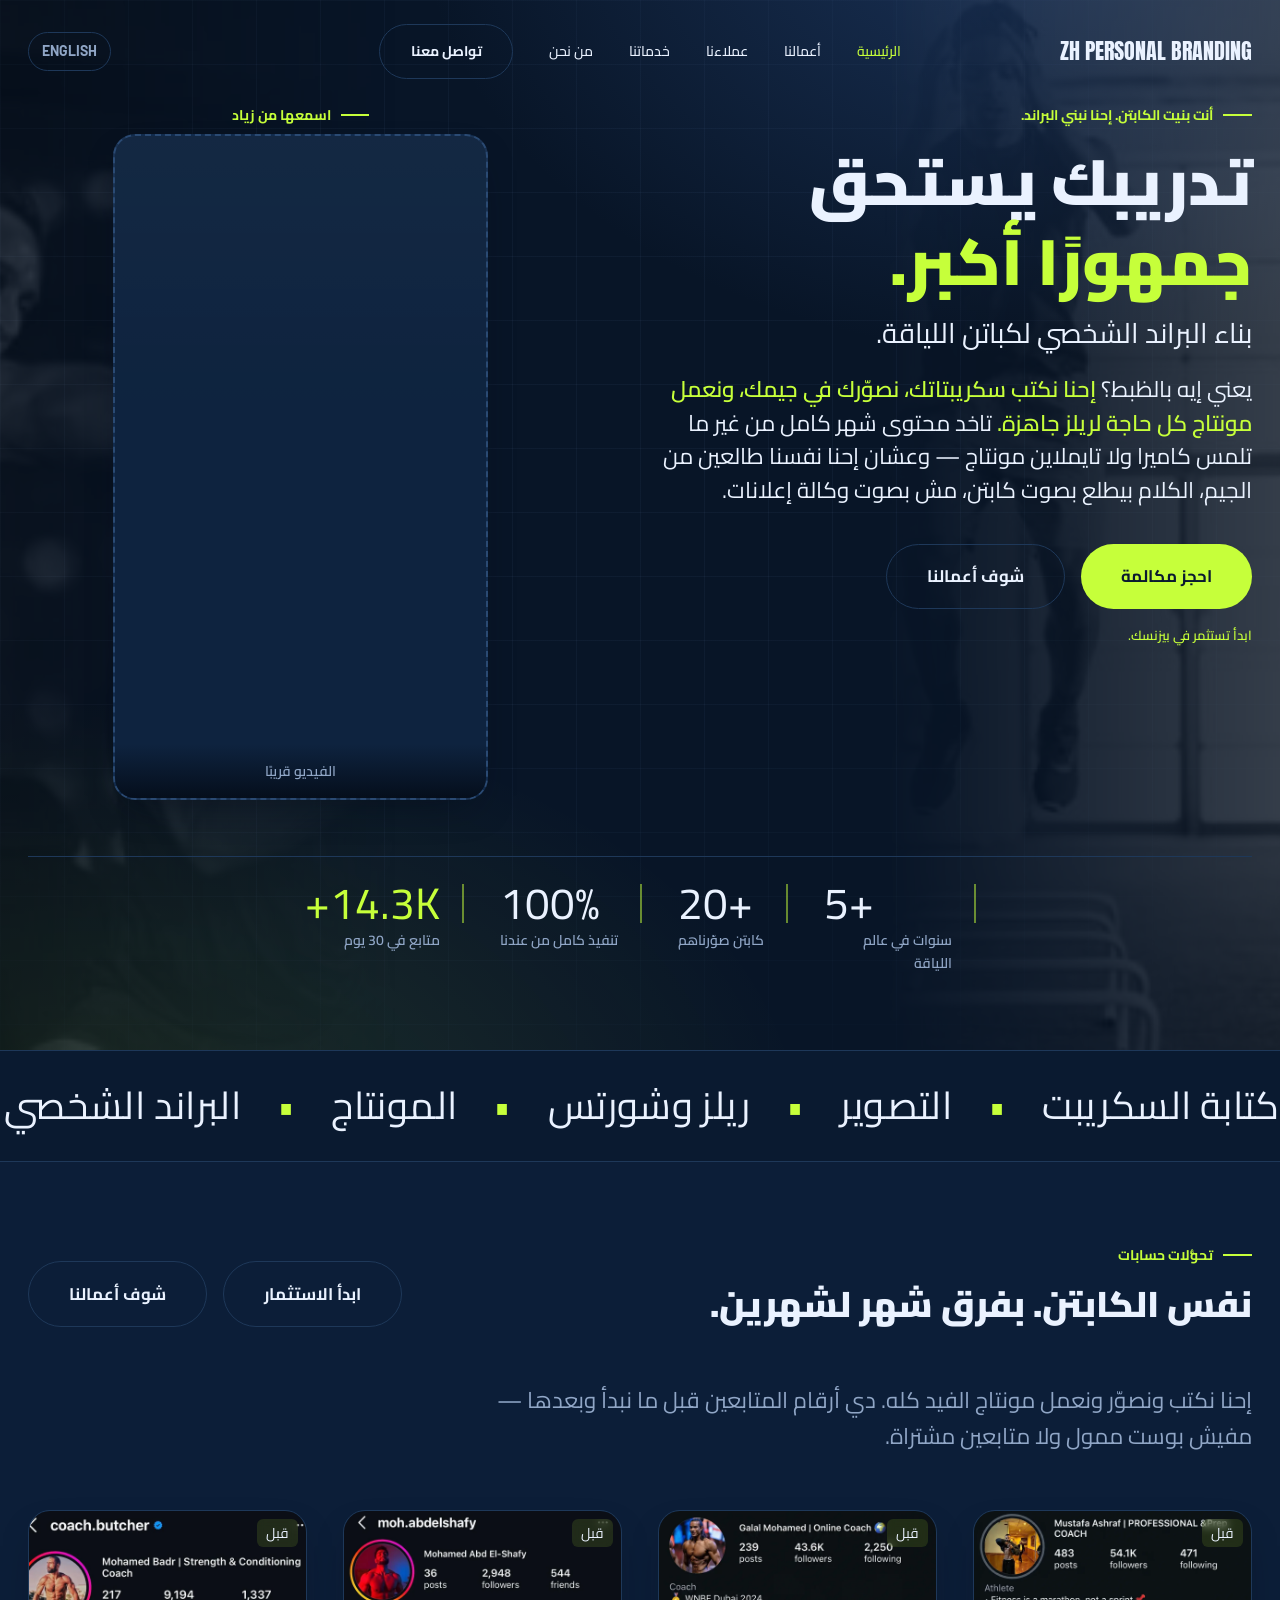
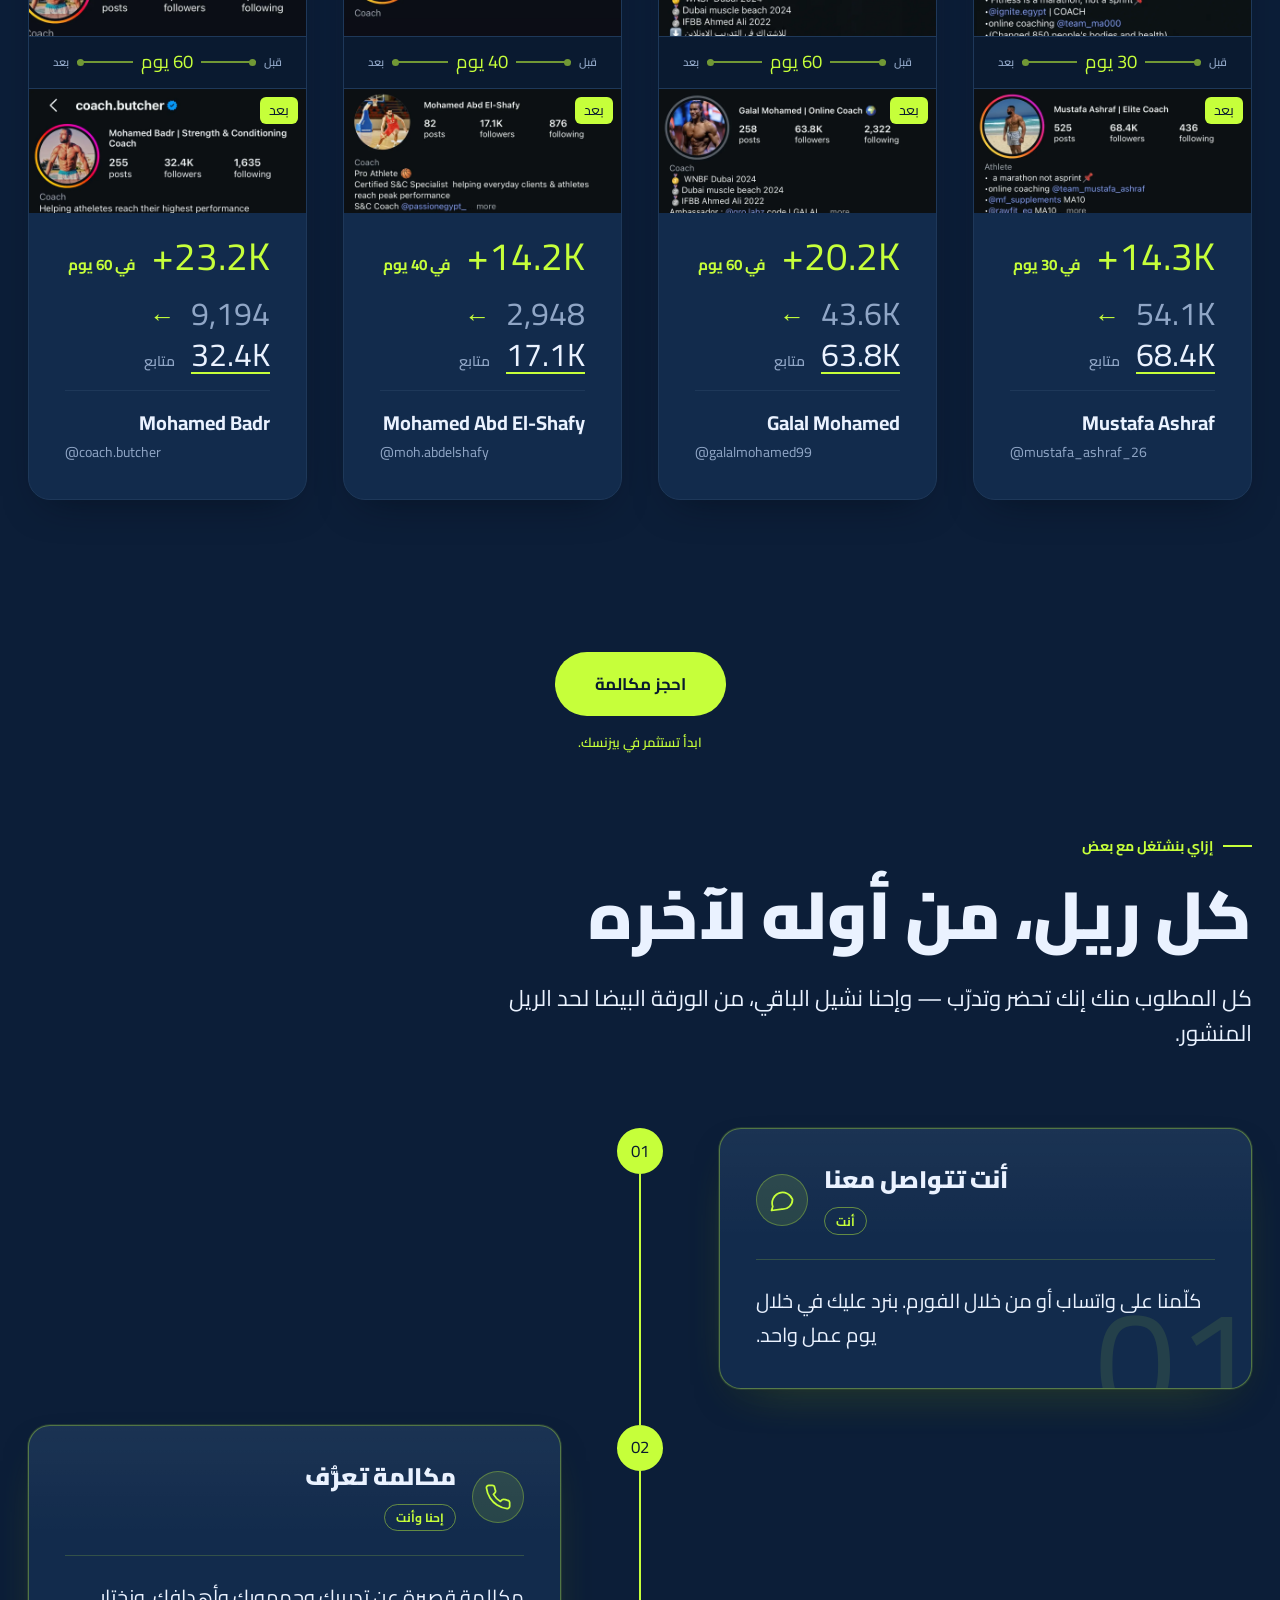
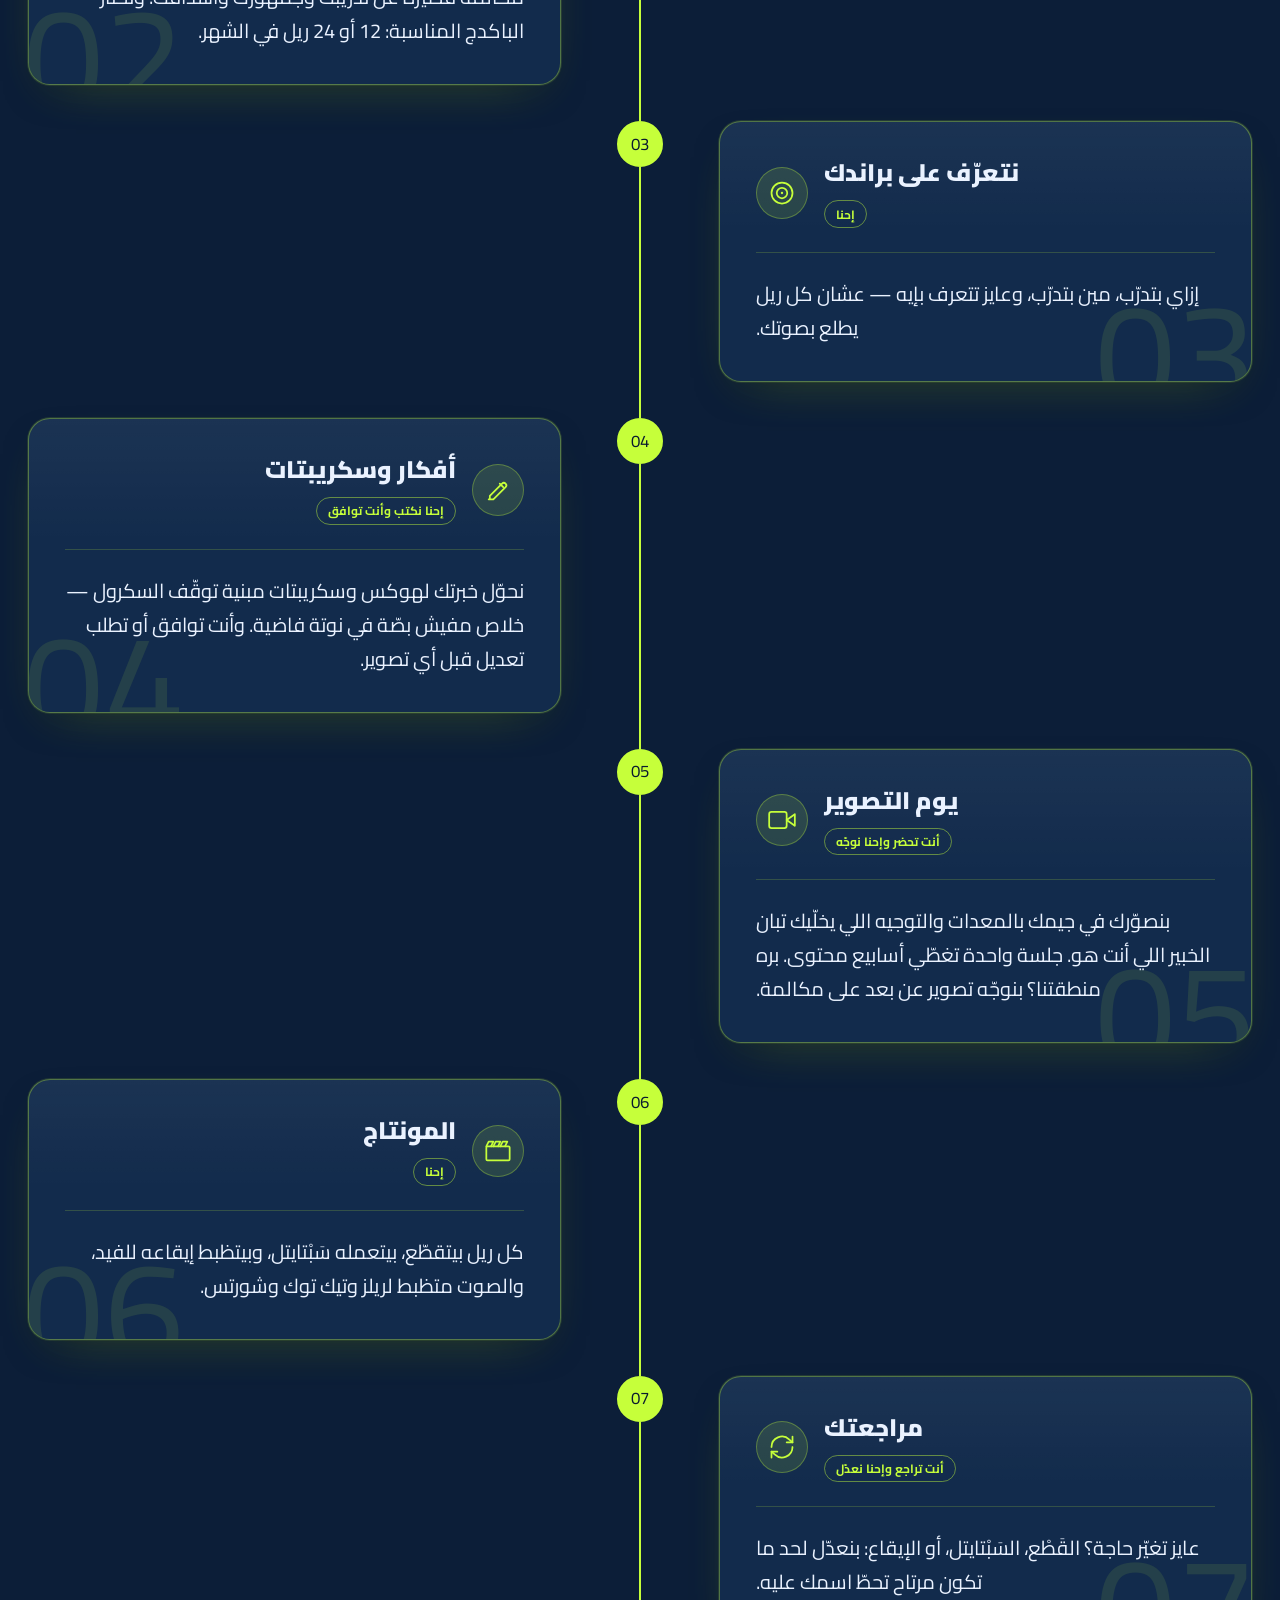
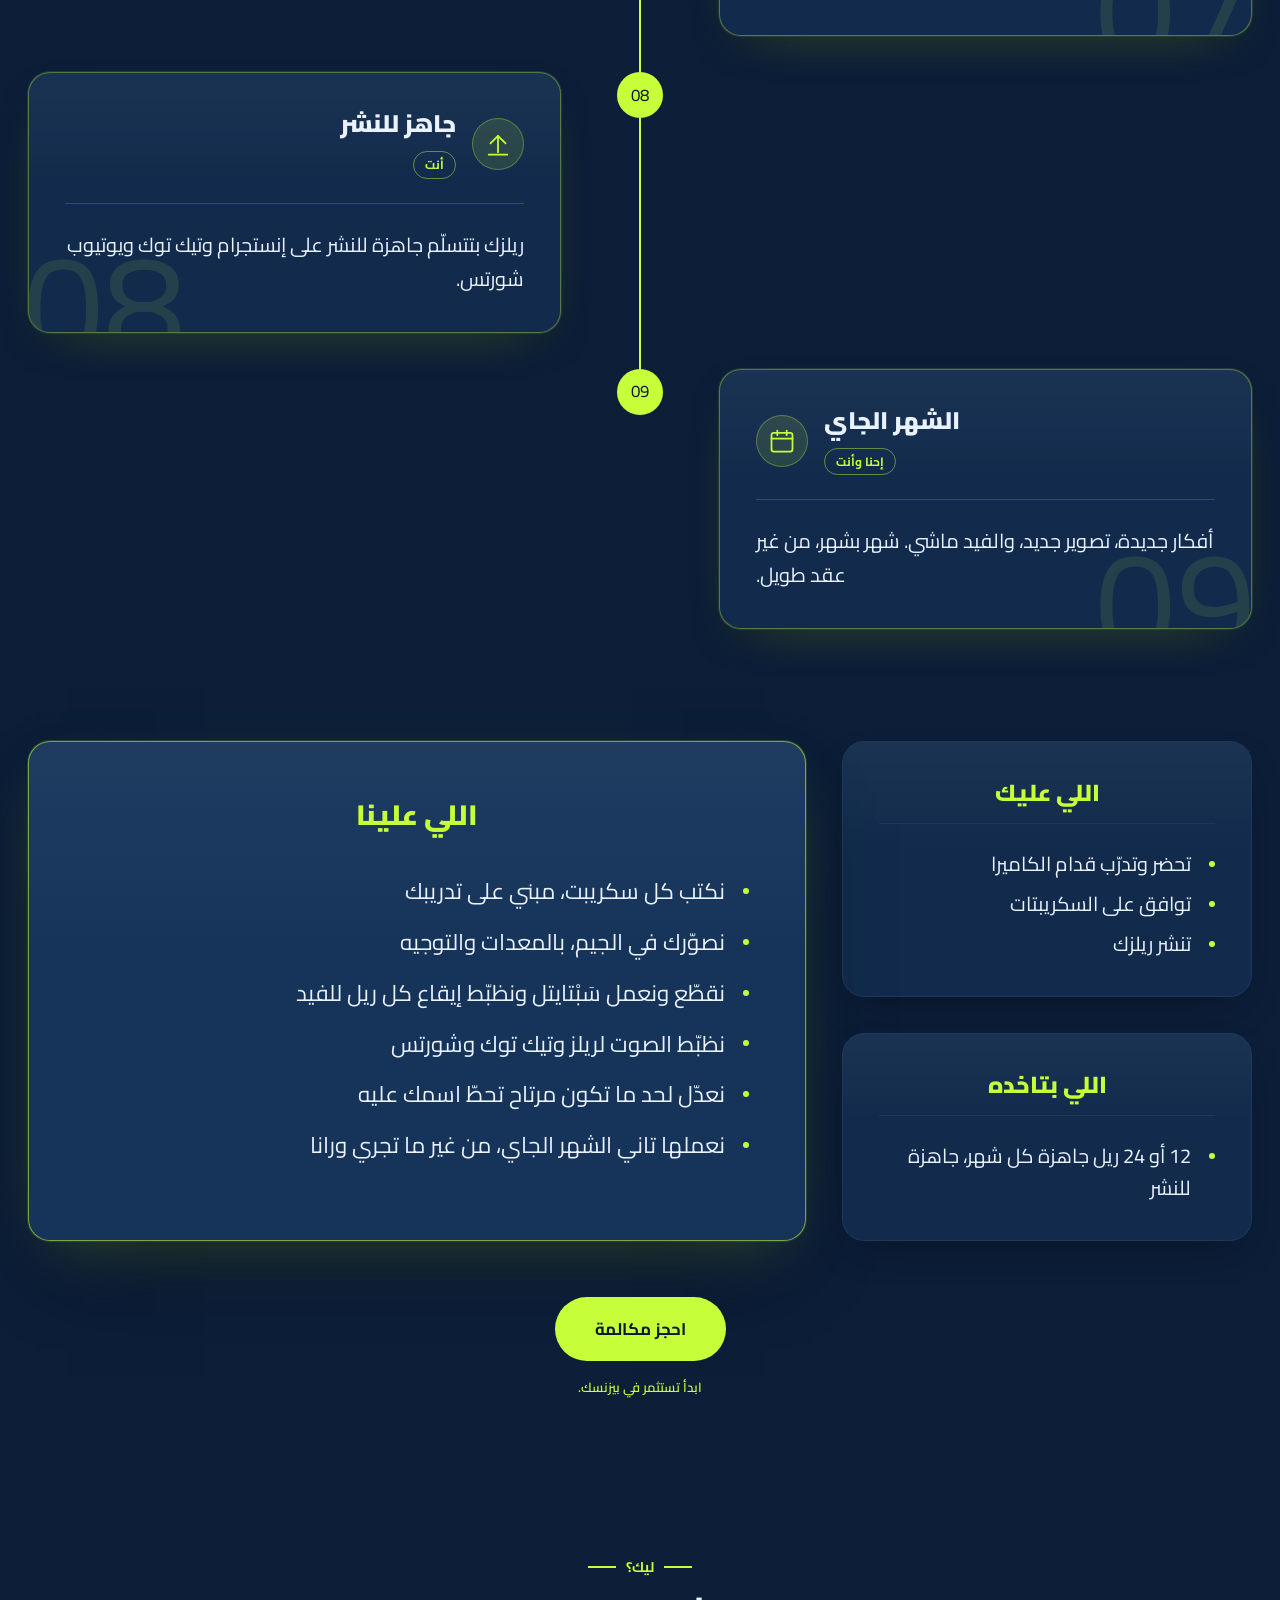
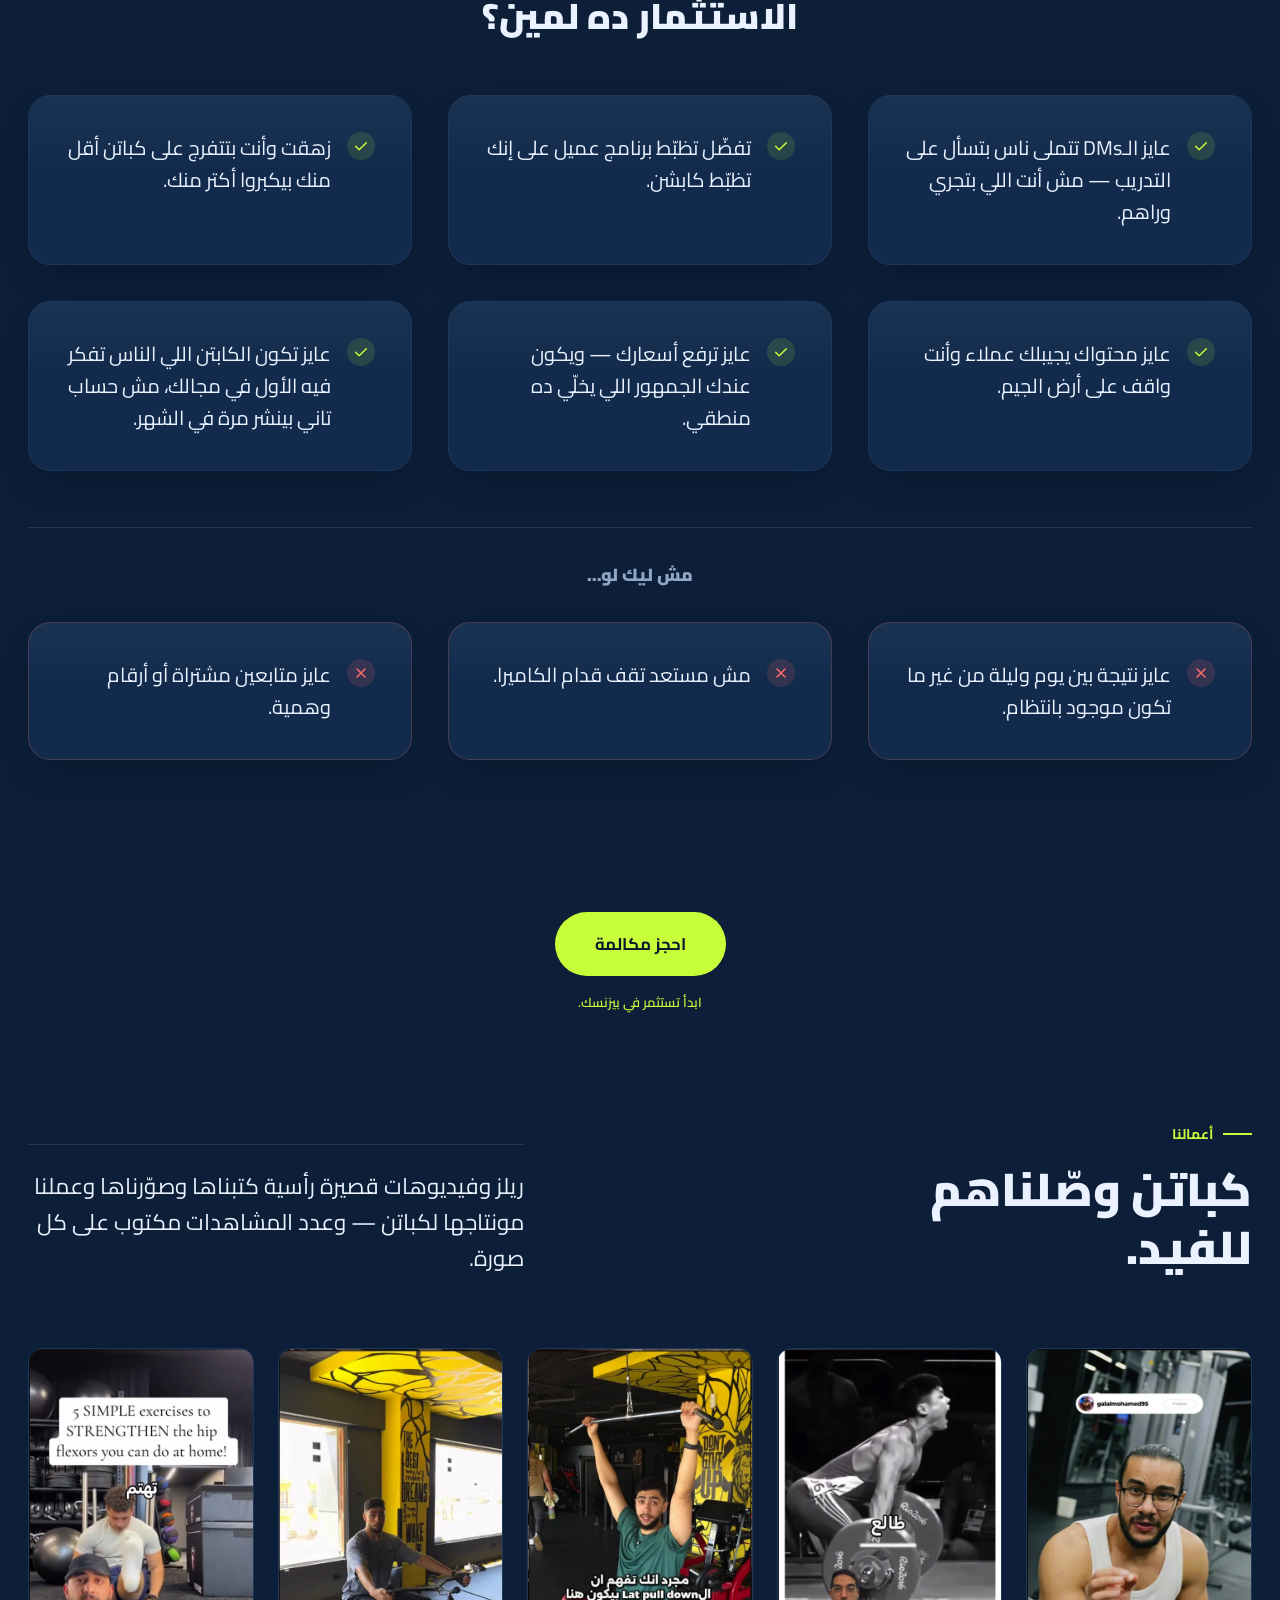
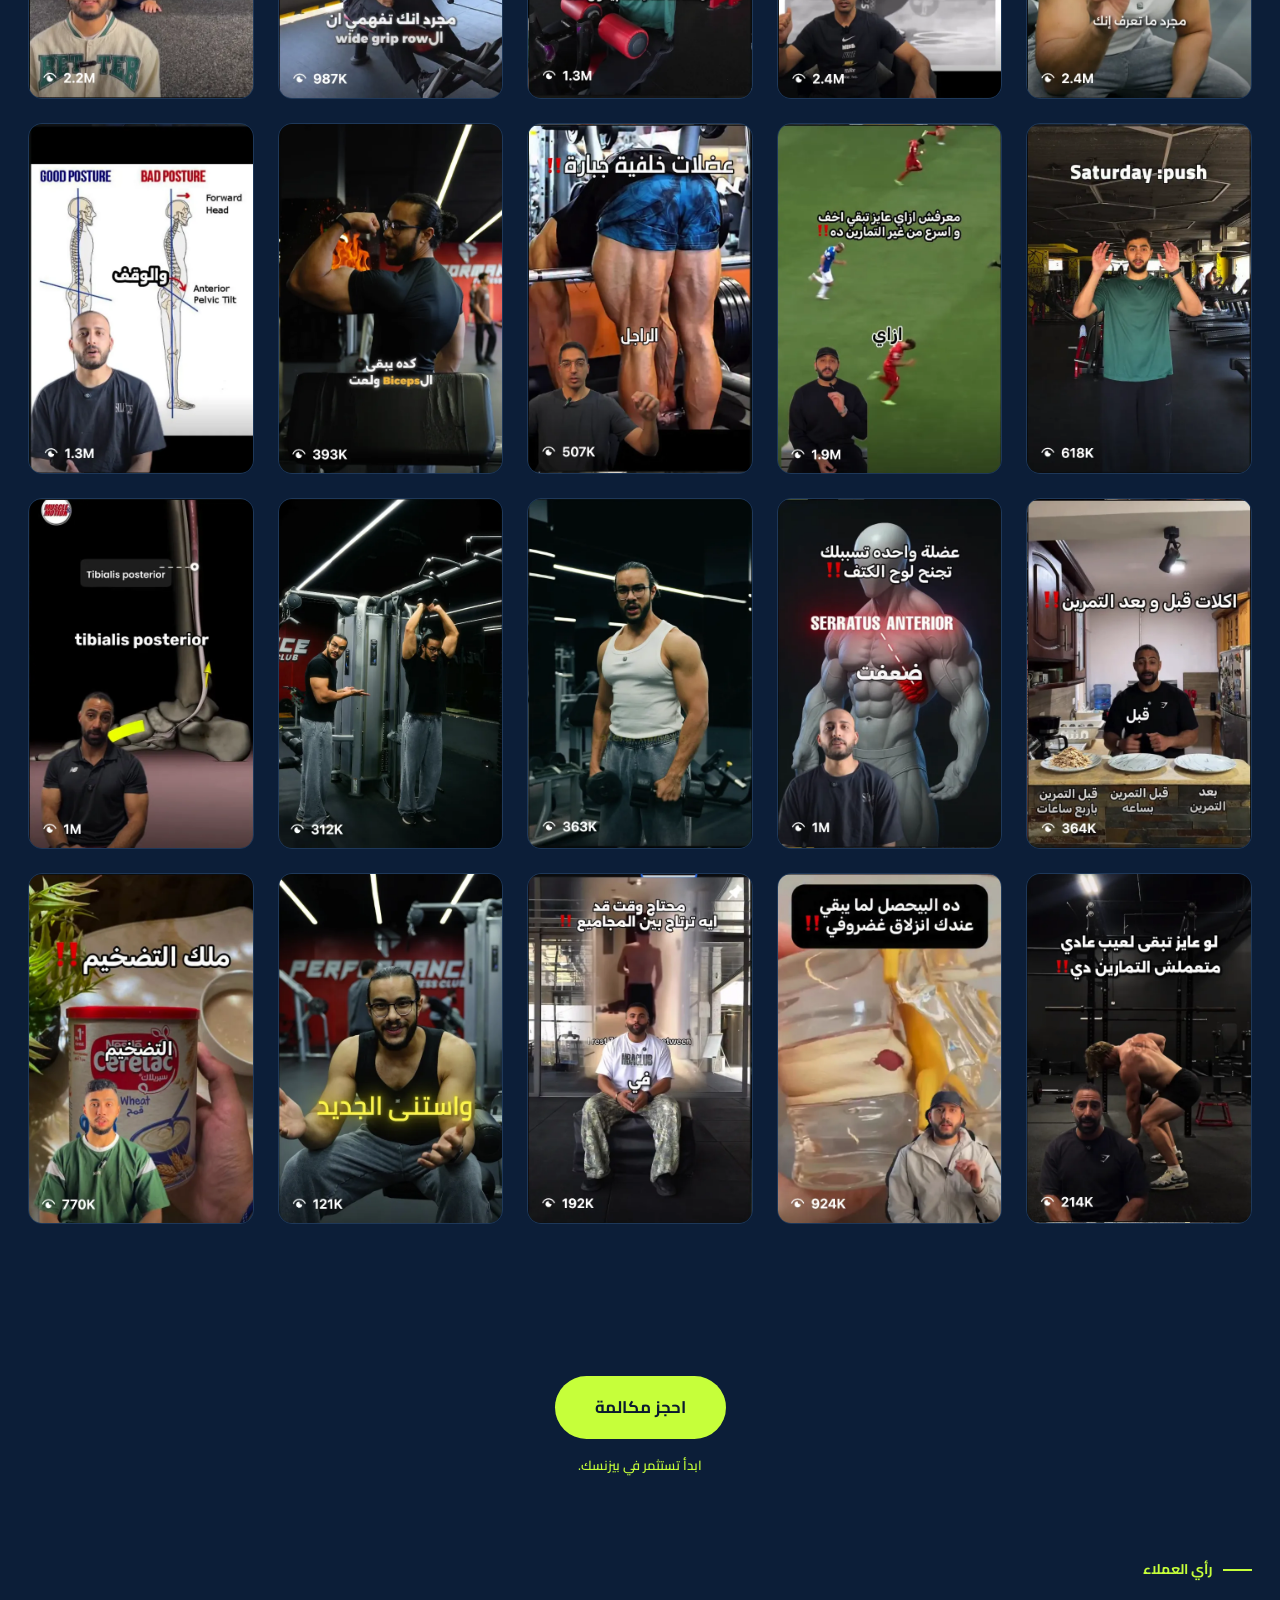
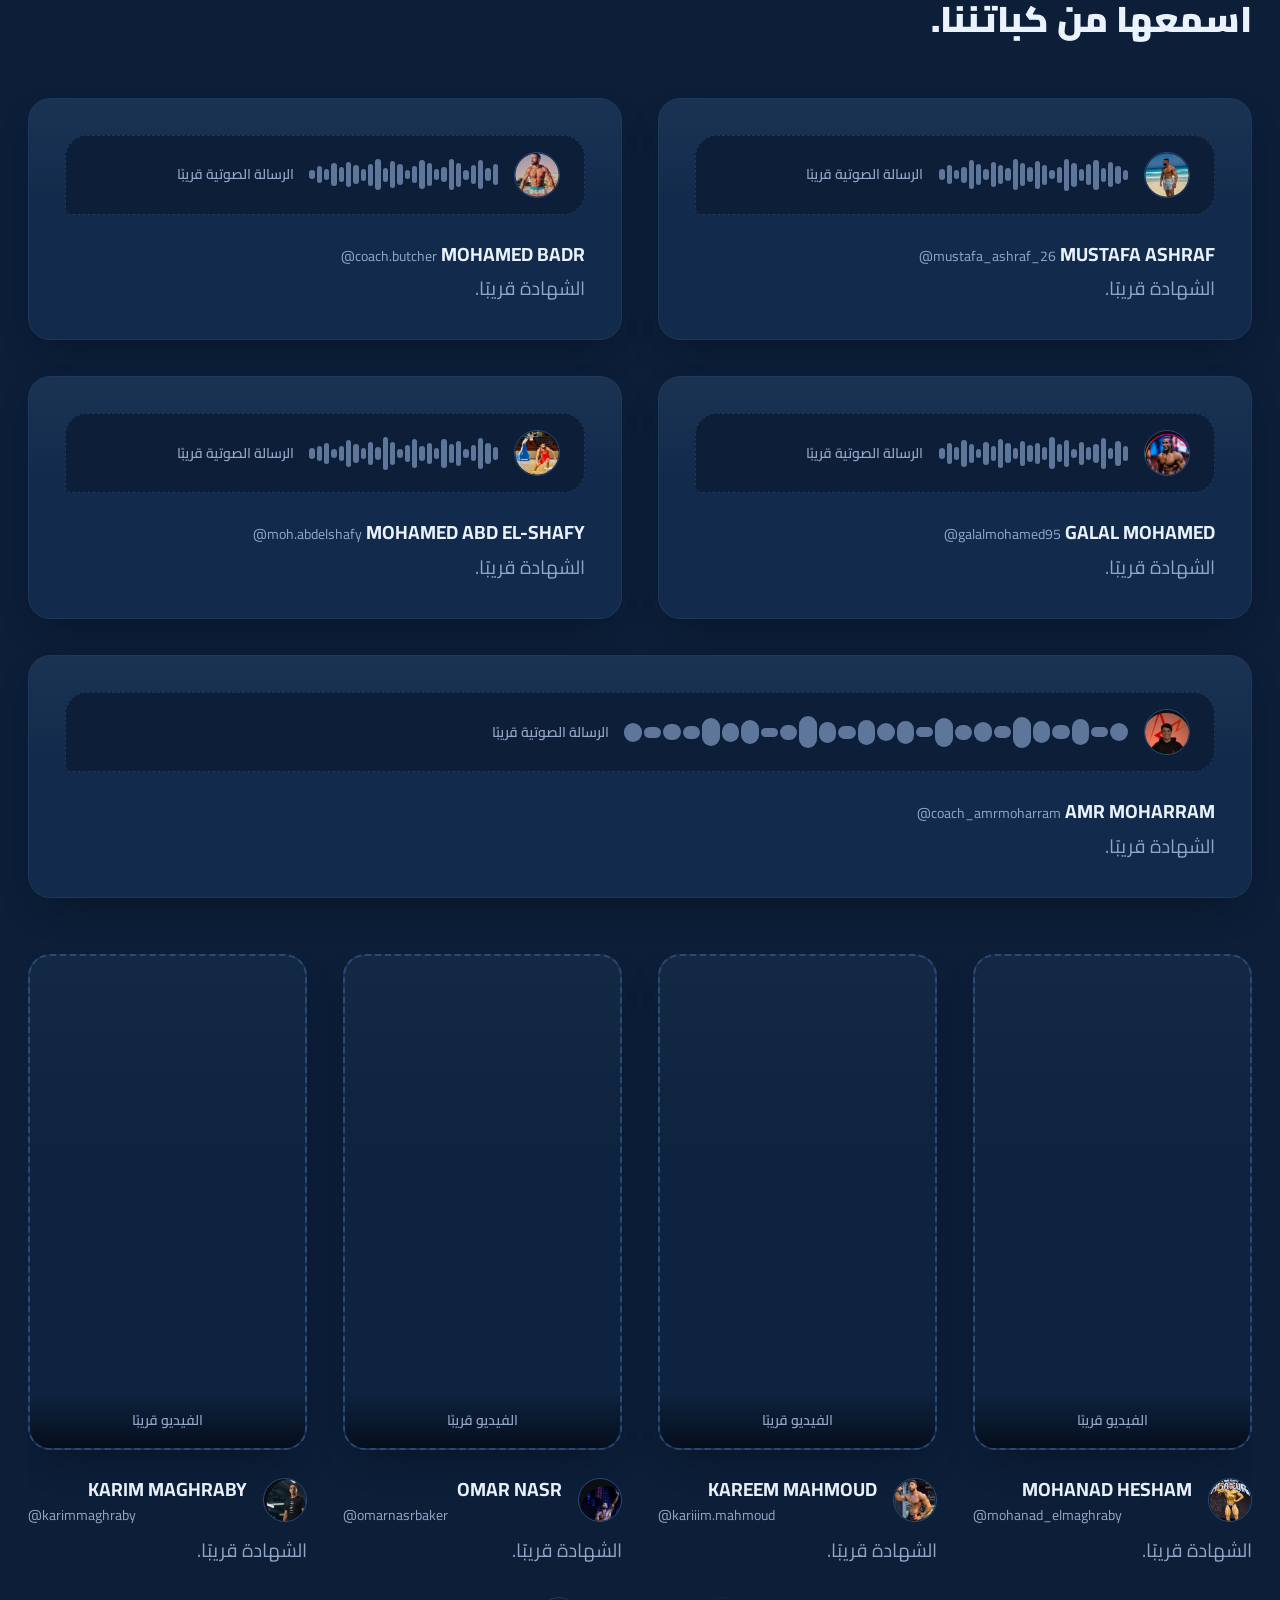
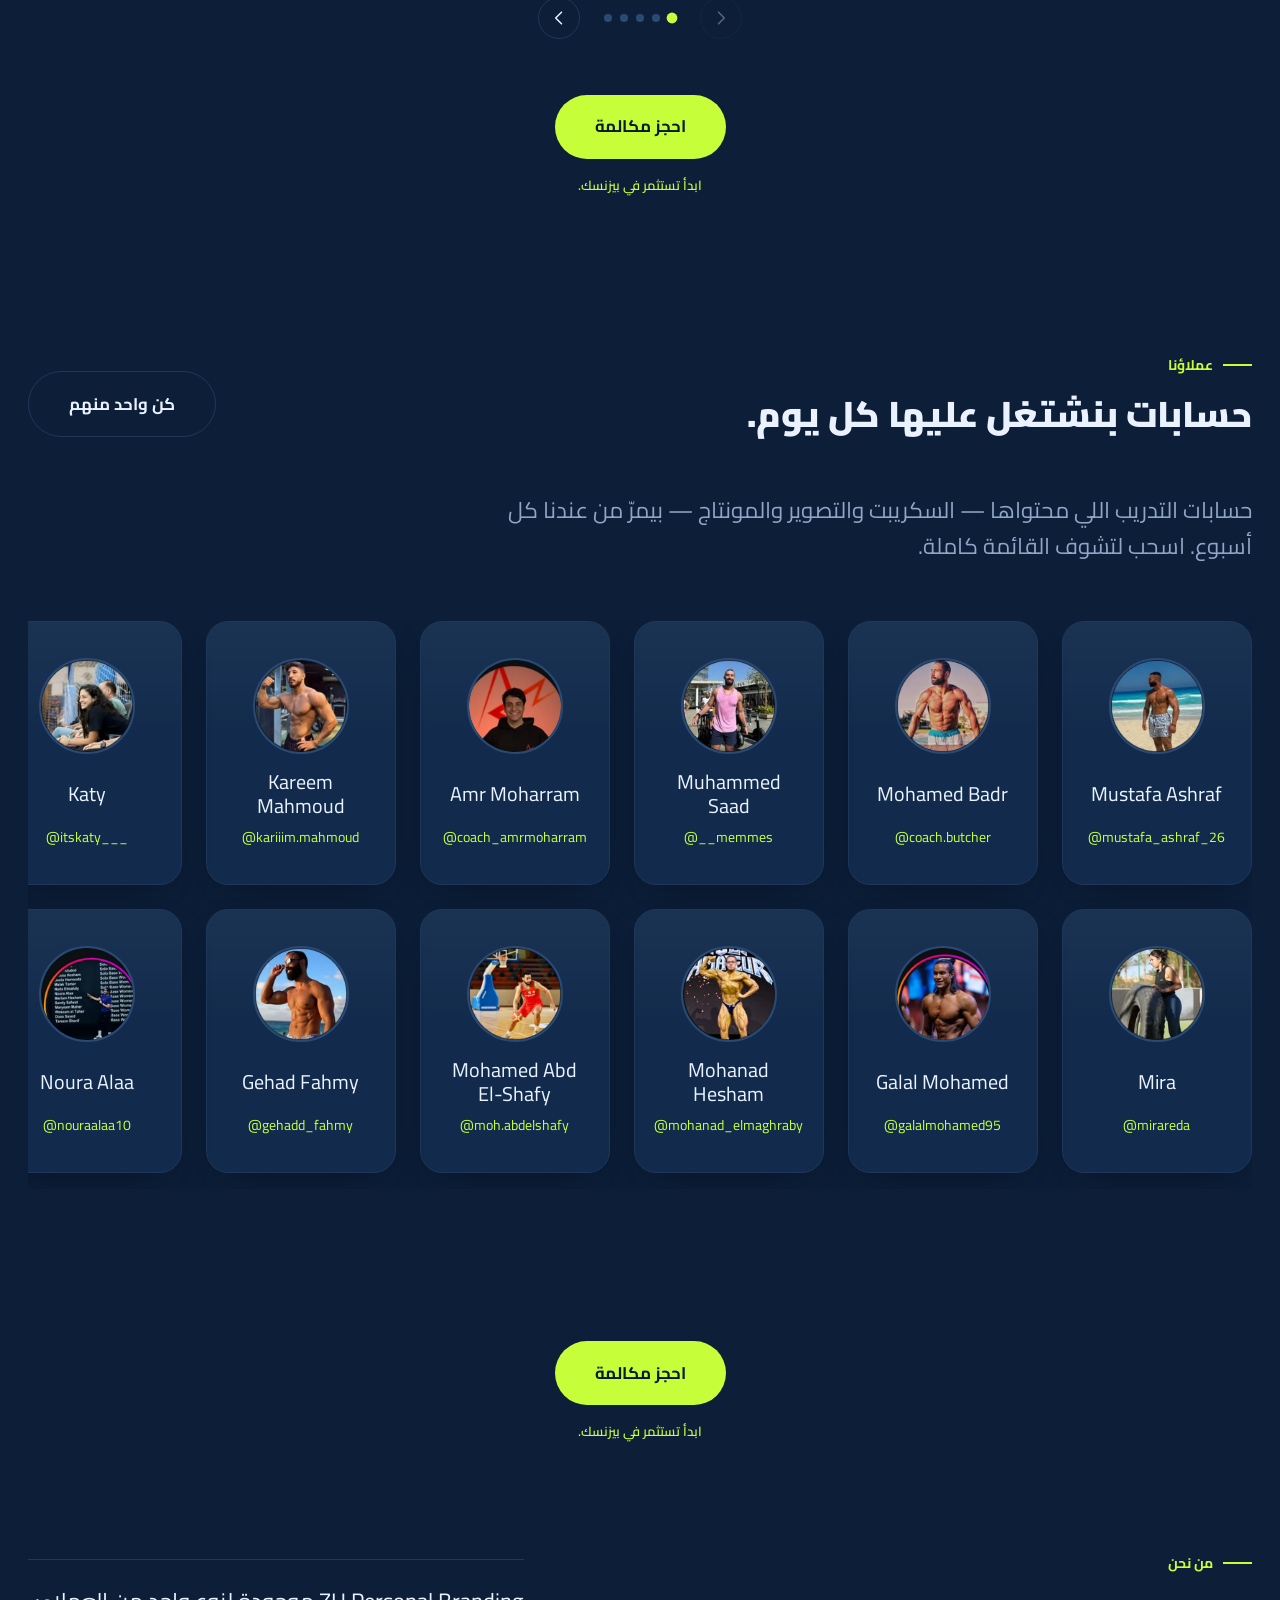
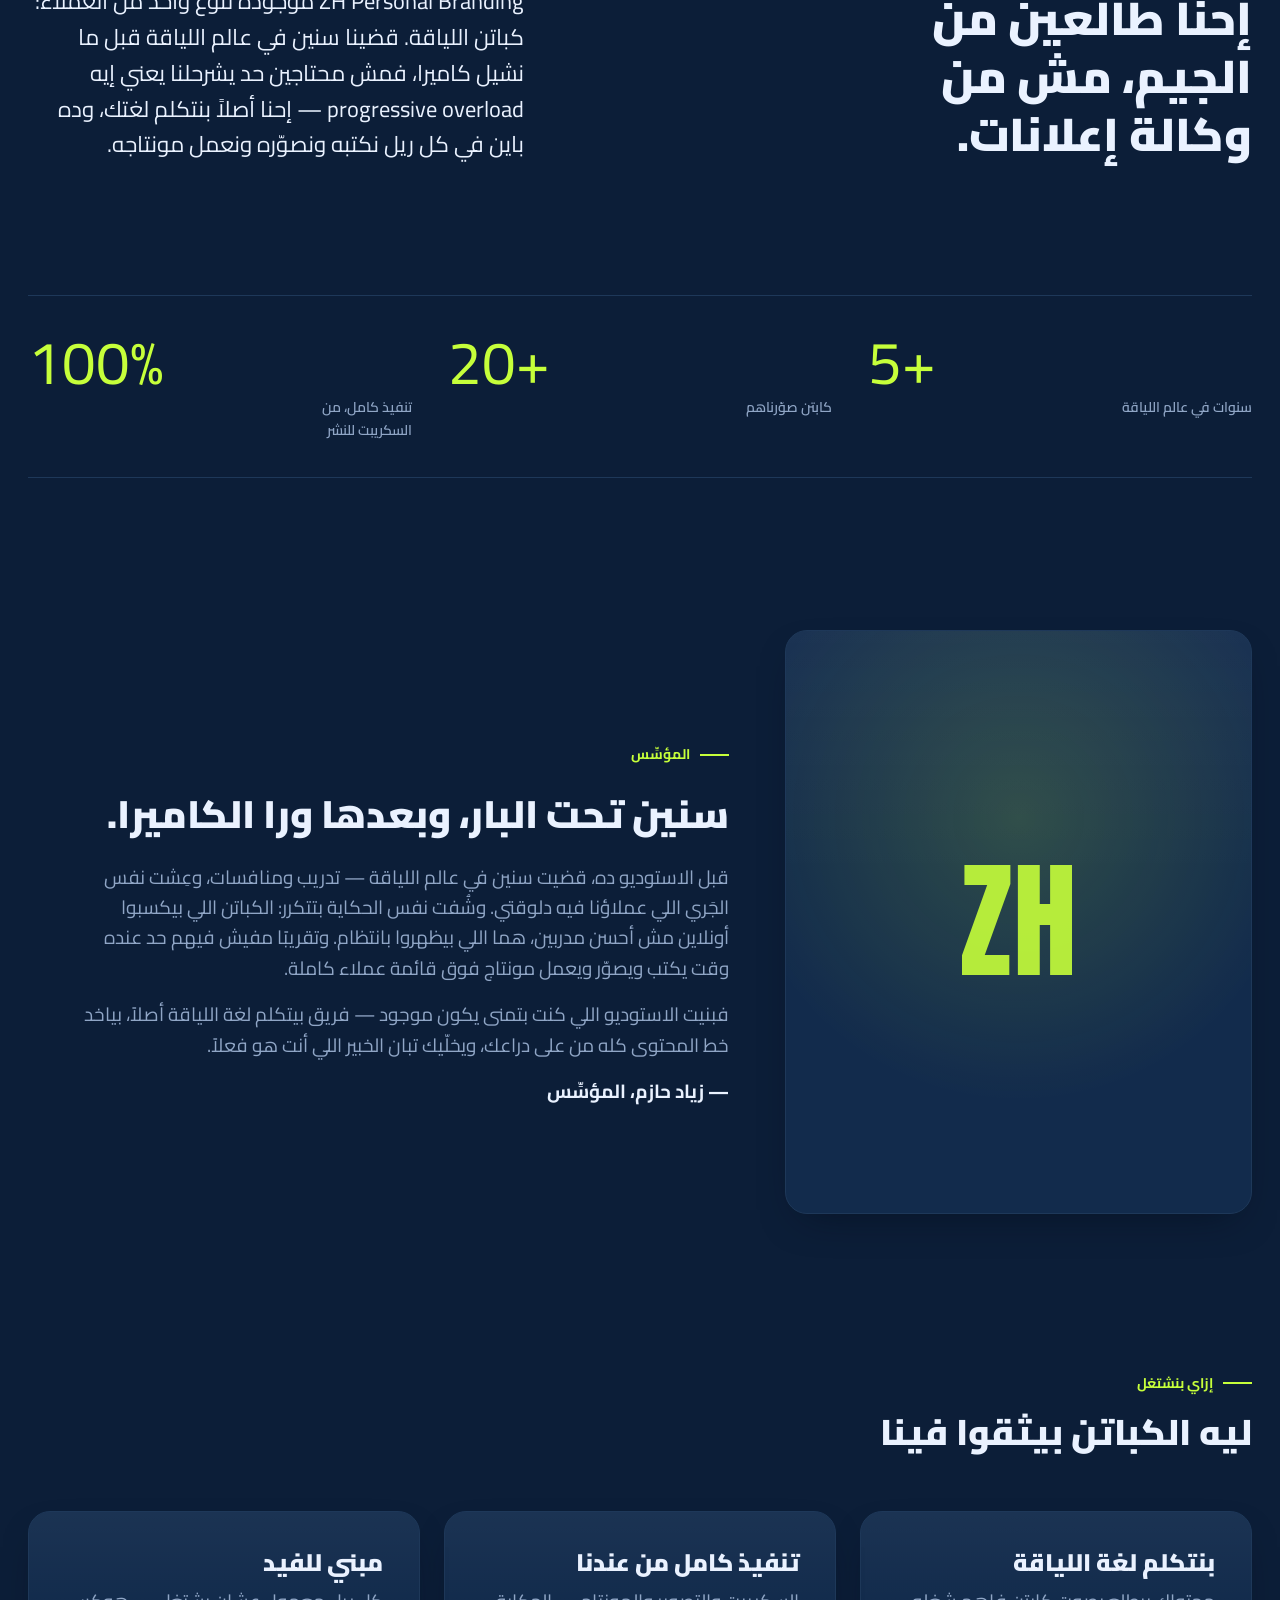
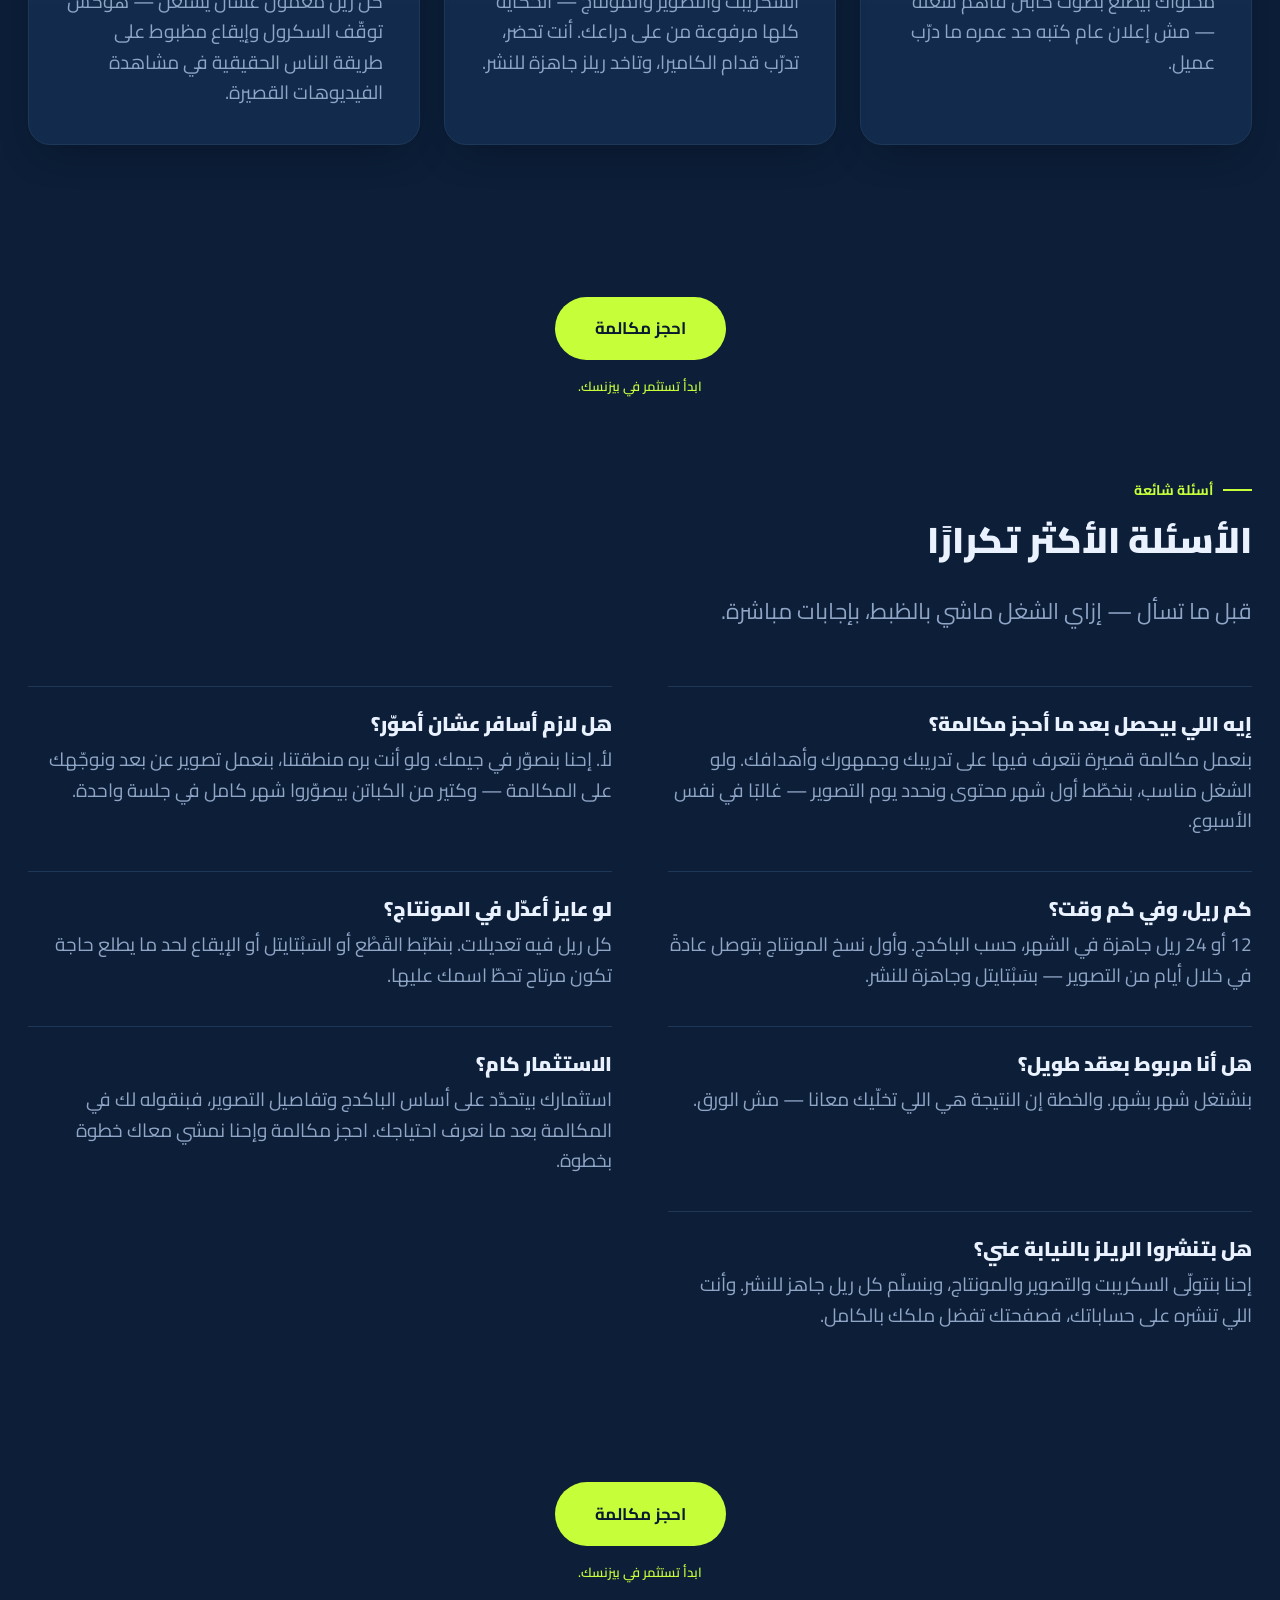
==== commit 1e57215a: "fix: RTL bidi on the stat figures, phone instead of email on the booking form Two things a full read" ====
--- a/index.html
+++ b/index.html
@@ -1,40 +1,53 @@
 <!DOCTYPE html>
-<html lang="en">
+<html lang="ar" dir="rtl">
 <head>
   <meta charset="UTF-8" />
   <meta name="viewport" content="width=device-width, initial-scale=1.0" />
-  <title>ZH Personal Branding — Content for Fitness Coaches</title>
-  <meta name="description" content="ZH Personal Branding builds the personal brand of fitness coaches — script writing, video recording, and short-form editing (reels & shorts) run by a team that came up in the gym." />
+  <title>ZH Personal Branding — محتوى لكباتن اللياقة</title>
+  <meta name="description" content="ZH Personal Branding بتبني البراند الشخصي لكباتن اللياقة — كتابة السكريبت، التصوير، ومونتاج الريلز والفيديوهات القصيرة، على يد فريق طالع من الجيم." />
   <script>document.documentElement.classList.add("js");</script>
+  <!-- Two documents, one site: Arabic at /, English here. -->
+  <link rel="alternate" hreflang="ar" href="https://mostafaymma.github.io/ZH-Media-Production/" />
+  <link rel="alternate" hreflang="en" href="https://mostafaymma.github.io/ZH-Media-Production/en/" />
+  <link rel="alternate" hreflang="x-default" href="https://mostafaymma.github.io/ZH-Media-Production/" />
+
   <link rel="preconnect" href="https://fonts.googleapis.com" />
   <link rel="preconnect" href="https://fonts.gstatic.com" crossorigin />
-  <link rel="stylesheet" href="https://fonts.googleapis.com/css2?family=Anton&family=Barlow:wght@400;500;600;700&family=Barlow+Semi+Condensed:wght@600;700&display=swap" />
-  <link rel="stylesheet" href="assets/css/main.css?v=30" />
+  <!-- Cairo carries the Arabic (base/rtl.css re-points the three font tokens at
+       it); Anton and Barlow stay for the Latin islands — the logo, "ZH", the
+       @handles and the email. -->
+  <link rel="stylesheet" href="https://fonts.googleapis.com/css2?family=Cairo:wght@400;600;700;900&family=Anton&family=Barlow:wght@400;500;600;700&family=Barlow+Semi+Condensed:wght@600;700&display=swap" />
+  <link rel="stylesheet" href="assets/css/main.css?v=32" />
   <!-- All page stylesheets — every section now lives on this one document. -->
-  <link rel="stylesheet" href="assets/css/pages/home.css?v=30" />
-  <link rel="stylesheet" href="assets/css/pages/services.css?v=30" />
-  <link rel="stylesheet" href="assets/css/pages/about.css?v=30" />
-  <link rel="stylesheet" href="assets/css/pages/work.css?v=30" />
-  <link rel="stylesheet" href="assets/css/pages/contact.css?v=30" />
+  <link rel="stylesheet" href="assets/css/pages/home.css?v=32" />
+  <link rel="stylesheet" href="assets/css/pages/services.css?v=32" />
+  <link rel="stylesheet" href="assets/css/pages/about.css?v=32" />
+  <link rel="stylesheet" href="assets/css/pages/work.css?v=32" />
+  <link rel="stylesheet" href="assets/css/pages/contact.css?v=32" />
 </head>
 <body>
 
-  <a href="#home" class="skip-link">Skip to content</a>
+  <a href="#home" class="skip-link">تخطَّ إلى المحتوى</a>
 
   <header class="navbar">
-    <a href="#home" class="navbar__logo">ZH&nbsp;Personal&nbsp;Branding</a>
-    <nav class="navbar__links" aria-label="Primary">
-      <a href="#home" class="navbar__link" aria-current="page">Home</a>
-      <a href="#work" class="navbar__link">Work</a>
-      <a href="#clients" class="navbar__link">Clients</a>
-      <a href="#services" class="navbar__link">Services</a>
-      <a href="#about" class="navbar__link">About</a>
-      <a href="#contact" class="navbar__link btn btn--outline">Contact</a>
+    <a href="#home" class="navbar__logo" dir="ltr">ZH&nbsp;Personal&nbsp;Branding</a>
+    <nav class="navbar__links" aria-label="التنقّل الرئيسي">
+      <a href="#home" class="navbar__link" aria-current="page">الرئيسية</a>
+      <a href="#work" class="navbar__link">أعمالنا</a>
+      <a href="#clients" class="navbar__link">عملاءنا</a>
+      <a href="#services" class="navbar__link">خدماتنا</a>
+      <a href="#about" class="navbar__link">من نحن</a>
+      <a href="#contact" class="navbar__link btn btn--outline">تواصل معنا</a>
       <span class="navbar__indicator" aria-hidden="true"></span>
     </nav>
-    <button class="navbar__toggle" type="button" aria-label="Toggle menu" aria-expanded="false">
+    <button class="navbar__toggle" type="button" aria-label="فتح وإغلاق القائمة" aria-expanded="false">
       <span></span><span></span><span></span>
     </button>
+    <!-- Deliberately OUTSIDE .navbar__links: the centred desktop link row was
+         measured against navbar.css's 980px breakpoint (see CLAUDE.md), so the
+         switcher takes the bar's third grid column instead of becoming a
+         seventh link. Styled in base/rtl.css alongside the rest of the build. -->
+    <a class="navbar__lang" href="en/index.html" hreflang="en" lang="en" dir="ltr">English</a>
   </header>
 
   <main>
@@ -60,19 +73,19 @@
                DOM order here is the mobile order; the desktop grid-areas in
                home.css lift the video out to the right. -->
           <div class="hero__layout">
-            <span class="eyebrow hero__eyebrow" data-reveal>You built the coach. We build the brand.</span>
+            <span class="eyebrow hero__eyebrow" data-reveal>أنت بنيت الكابتن. إحنا نبني البراند.</span>
             <h1 class="hero__title" data-reveal>
-              Your coaching deserves<br />
-              <span class="hero__title-accent">a bigger audience.</span>
+              تدريبك يستحق<br />
+              <span class="hero__title-accent">جمهورًا أكبر.</span>
             </h1>
             <p class="hero__supporting" data-reveal>
-              Personal branding for fitness coaches.
+              بناء البراند الشخصي لكباتن اللياقة.
             </p>
 
             <div class="hero__media" data-reveal>
-              <span class="eyebrow hero__media-label">Hear it from Ziad</span>
+              <span class="eyebrow hero__media-label">اسمعها من زياد</span>
               <div class="vplayer hero__player" data-vplayer data-media-key="salesVideo"
-                   data-label="Ziad explaining how ZH Personal Branding works">
+                   data-label="زياد يشرح إزاي ZH Personal Branding بتشتغل">
                 <div class="vplayer__frame">
                   <!-- `controls` is the no-JS fallback; mediaPlayer.js removes it
                        once the custom bar exists. src/poster come from
@@ -83,17 +96,17 @@
             </div>
 
             <p class="hero__subtitle" data-reveal>
-              Here's what that means: <strong>we write your scripts, film you at your gym,
-              and edit everything into finished reels.</strong> You get a month of content
-              without touching a camera or an editing timeline — and because we came up in
-              the gym ourselves, it sounds like a coach, not an agency.
+              يعني إيه بالظبط؟ <strong>إحنا نكتب سكريبتاتك، نصوّرك في جيمك،
+              ونعمل مونتاج كل حاجة لريلز جاهزة.</strong> تاخد محتوى شهر كامل من غير
+              ما تلمس كاميرا ولا تايملاين مونتاج — وعشان إحنا نفسنا طالعين من
+              الجيم، الكلام بيطلع بصوت كابتن، مش بصوت وكالة إعلانات.
             </p>
             <div class="cta-pair" data-reveal>
               <div class="hero__actions">
-                <a href="#contact" class="btn btn--primary">Book a call</a>
-                <a href="#work" class="btn btn--outline">See the work</a>
-              </div>
-              <p class="cta-note">Start investing in your business.</p>
+                <a href="#contact" class="btn btn--primary">احجز مكالمة</a>
+                <a href="#work" class="btn btn--outline">شوف أعمالنا</a>
+              </div>
+              <p class="cta-note">ابدأ تستثمر في بيزنسك.</p>
             </div>
           </div>
 
@@ -103,15 +116,15 @@
           <div class="hero__stats" data-reveal>
             <div class="hero__stat">
               <div class="hero__stat-value" data-count-to="5" data-count-suffix="+">5+</div>
-              <div class="hero__stat-label">Years in the fitness world</div>
+              <div class="hero__stat-label">سنوات في عالم اللياقة</div>
             </div>
             <div class="hero__stat">
               <div class="hero__stat-value" data-count-to="20" data-count-suffix="+">20+</div>
-              <div class="hero__stat-label">Coaches we've filmed</div>
+              <div class="hero__stat-label">كابتن صوّرناهم</div>
             </div>
             <div class="hero__stat">
               <div class="hero__stat-value" data-count-to="100" data-count-suffix="%">100%</div>
-              <div class="hero__stat-label">Done-for-you</div>
+              <div class="hero__stat-label">تنفيذ كامل من عندنا</div>
             </div>
             <!-- Fastest result in the Before/After data below: Mustafa Ashraf,
                  +14.3K in 30 days — both the shortest window and the highest
@@ -119,7 +132,7 @@
                  TODO: confirm real duration (the 30 days is a placeholder). -->
             <div class="hero__stat">
               <div class="hero__stat-value hero__stat-value--accent">+14.3K</div>
-              <div class="hero__stat-label">Followers in 30 days</div>
+              <div class="hero__stat-label">متابع في 30 يوم</div>
             </div>
           </div>
         </div>
@@ -128,16 +141,33 @@
       <!-- Service ticker: an athletic scoreboard-style scroll of what we do -->
       <div class="ticker" aria-hidden="true">
         <div class="ticker__track">
-          <span>Script Writing</span><span class="ticker__dot">&bull;</span>
-          <span>Video Recording</span><span class="ticker__dot">&bull;</span>
-          <span>Reels &amp; Shorts</span><span class="ticker__dot">&bull;</span>
-          <span>Editing</span><span class="ticker__dot">&bull;</span>
-          <span>Personal Branding</span><span class="ticker__dot">&bull;</span>
-          <span>Script Writing</span><span class="ticker__dot">&bull;</span>
-          <span>Video Recording</span><span class="ticker__dot">&bull;</span>
-          <span>Reels &amp; Shorts</span><span class="ticker__dot">&bull;</span>
-          <span>Editing</span><span class="ticker__dot">&bull;</span>
-          <span>Personal Branding</span><span class="ticker__dot">&bull;</span>
+      <!-- Four repetitions, not two: the track is two identical HALVES and the
+           -50% loop only stays seamless while a half is wider than the ticker,
+           which is full-bleed and grows with the viewport. One pass of the five
+           terms is ~1.6K in English and ~1.4K in Arabic, so it fell short on a
+           wide monitor (and on the Arabic build at 1440) and flashed a gap at the
+           loop point. Two passes per half clears any realistic screen. Keep the
+           two halves identical if a term is ever added. -->
+          <span>كتابة السكريبت</span><span class="ticker__dot">&bull;</span>
+          <span>التصوير</span><span class="ticker__dot">&bull;</span>
+          <span>ريلز وشورتس</span><span class="ticker__dot">&bull;</span>
+          <span>المونتاج</span><span class="ticker__dot">&bull;</span>
+          <span>البراند الشخصي</span><span class="ticker__dot">&bull;</span>
+          <span>كتابة السكريبت</span><span class="ticker__dot">&bull;</span>
+          <span>التصوير</span><span class="ticker__dot">&bull;</span>
+          <span>ريلز وشورتس</span><span class="ticker__dot">&bull;</span>
+          <span>المونتاج</span><span class="ticker__dot">&bull;</span>
+          <span>البراند الشخصي</span><span class="ticker__dot">&bull;</span>
+          <span>كتابة السكريبت</span><span class="ticker__dot">&bull;</span>
+          <span>التصوير</span><span class="ticker__dot">&bull;</span>
+          <span>ريلز وشورتس</span><span class="ticker__dot">&bull;</span>
+          <span>المونتاج</span><span class="ticker__dot">&bull;</span>
+          <span>البراند الشخصي</span><span class="ticker__dot">&bull;</span>
+          <span>كتابة السكريبت</span><span class="ticker__dot">&bull;</span>
+          <span>التصوير</span><span class="ticker__dot">&bull;</span>
+          <span>ريلز وشورتس</span><span class="ticker__dot">&bull;</span>
+          <span>المونتاج</span><span class="ticker__dot">&bull;</span>
+          <span>البراند الشخصي</span><span class="ticker__dot">&bull;</span>
         </div>
       </div>
 
@@ -147,48 +177,50 @@
       <div class="section container transformations">
         <div class="section__head">
           <div>
-            <span class="eyebrow" data-reveal>Account transformations</span>
-            <h2 data-reveal>Same coach. One to two months apart.</h2>
+            <span class="eyebrow" data-reveal>تحوُّلات حسابات</span>
+            <h2 data-reveal>نفس الكابتن. بفرق شهر لشهرين.</h2>
           </div>
           <div class="section__head-actions" data-reveal>
-            <a href="#contact" class="btn btn--outline">Start investing</a>
-            <a href="#work" class="btn btn--outline">See the work</a>
+            <a href="#contact" class="btn btn--outline">ابدأ الاستثمار</a>
+            <a href="#work" class="btn btn--outline">شوف أعمالنا</a>
           </div>
         </div>
         <p class="transformations__lead" data-reveal>
-          We script, film, and edit the whole feed. These are the follower counts before we
-          started and after — nothing boosted, nothing bought.
+          إحنا نكتب ونصوّر ونعمل مونتاج الفيد كله. دي أرقام المتابعين قبل ما نبدأ
+          وبعدها — مفيش بوست ممول ولا متابعين مشتراة.
         </p>
         <div class="transformation-grid" data-reveal-group>
           <figure class="transformation" data-reveal data-glow>
             <div class="transformation__shots">
               <div class="transformation__shot">
-                <span class="transformation__tag">Before</span>
-                <img src="assets/images/results/transformation-1-before.webp" alt="Mustafa Ashraf's Instagram profile at 54.1K followers before working with ZH Personal Branding" loading="lazy" width="1200" height="540" />
+                <span class="transformation__tag">قبل</span>
+                <img src="assets/images/results/transformation-1-before.webp" alt="حساب Mustafa Ashraf على إنستجرام وعليه 54.1K متابع قبل الشغل مع ZH Personal Branding" loading="lazy" width="1200" height="540" />
               </div>
               <!-- TODO: confirm real duration -->
-              <div class="duration-bar" role="img" aria-label="30 days between the before and after screenshots">
-                <span class="duration-bar__end">Before</span>
+              <div class="duration-bar" role="img" aria-label="30 يوم بين صورة قبل وصورة بعد">
+                <span class="duration-bar__end">قبل</span>
                 <span class="duration-bar__line" aria-hidden="true"></span>
-                <span class="duration-bar__value">30 days</span>
+                <span class="duration-bar__value">30 يوم</span>
                 <span class="duration-bar__line duration-bar__line--flip" aria-hidden="true"></span>
-                <span class="duration-bar__end">After</span>
+                <span class="duration-bar__end">بعد</span>
               </div>
               <div class="transformation__shot">
-                <span class="transformation__tag transformation__tag--after">After</span>
-                <img src="assets/images/results/transformation-1-after.webp" alt="Mustafa Ashraf's Instagram profile at 68.4K followers after working with ZH Personal Branding" loading="lazy" width="1200" height="540" />
+                <span class="transformation__tag transformation__tag--after">بعد</span>
+                <img src="assets/images/results/transformation-1-after.webp" alt="حساب Mustafa Ashraf على إنستجرام وعليه 68.4K متابع بعد الشغل مع ZH Personal Branding" loading="lazy" width="1200" height="540" />
               </div>
             </div>
             <figcaption class="transformation__meta">
               <div class="transformation__result">
                 <span class="transformation__delta">+14.3K</span>
-                <span class="transformation__days">in 30 days</span>
+                <span class="transformation__days">في 30 يوم</span>
                 <span class="transformation__range">
                   <span class="transformation__from">54.1K</span>
-                  <span class="transformation__arrow" aria-hidden="true">&rarr;</span>
-                  <span class="sr-only"> grew to </span>
+                  <!-- &larr;, not &rarr;: this arrow runs from the "before" figure to the
+                       "after" one, and in RTL that is right-to-left. -->
+                  <span class="transformation__arrow" aria-hidden="true">&larr;</span>
+                  <span class="sr-only"> وصل إلى </span>
                   <span class="transformation__to">68.4K</span>
-                  <span class="transformation__unit">followers</span>
+                  <span class="transformation__unit">متابع</span>
                 </span>
               </div>
               <div class="transformation__who">
@@ -200,32 +232,34 @@
           <figure class="transformation" data-reveal data-glow>
             <div class="transformation__shots">
               <div class="transformation__shot">
-                <span class="transformation__tag">Before</span>
-                <img src="assets/images/results/transformation-2-before.webp" alt="Galal Mohamed's Instagram profile at 43.6K followers before working with ZH Personal Branding" loading="lazy" width="1200" height="540" />
+                <span class="transformation__tag">قبل</span>
+                <img src="assets/images/results/transformation-2-before.webp" alt="حساب Galal Mohamed على إنستجرام وعليه 43.6K متابع قبل الشغل مع ZH Personal Branding" loading="lazy" width="1200" height="540" />
               </div>
               <!-- TODO: confirm real duration -->
-              <div class="duration-bar" role="img" aria-label="60 days between the before and after screenshots">
-                <span class="duration-bar__end">Before</span>
+              <div class="duration-bar" role="img" aria-label="60 يوم بين صورة قبل وصورة بعد">
+                <span class="duration-bar__end">قبل</span>
                 <span class="duration-bar__line" aria-hidden="true"></span>
-                <span class="duration-bar__value">60 days</span>
+                <span class="duration-bar__value">60 يوم</span>
                 <span class="duration-bar__line duration-bar__line--flip" aria-hidden="true"></span>
-                <span class="duration-bar__end">After</span>
+                <span class="duration-bar__end">بعد</span>
               </div>
               <div class="transformation__shot">
-                <span class="transformation__tag transformation__tag--after">After</span>
-                <img src="assets/images/results/transformation-2-after.webp" alt="Galal Mohamed's Instagram profile at 63.8K followers after working with ZH Personal Branding" loading="lazy" width="1200" height="540" />
+                <span class="transformation__tag transformation__tag--after">بعد</span>
+                <img src="assets/images/results/transformation-2-after.webp" alt="حساب Galal Mohamed على إنستجرام وعليه 63.8K متابع بعد الشغل مع ZH Personal Branding" loading="lazy" width="1200" height="540" />
               </div>
             </div>
             <figcaption class="transformation__meta">
               <div class="transformation__result">
                 <span class="transformation__delta">+20.2K</span>
-                <span class="transformation__days">in 60 days</span>
+                <span class="transformation__days">في 60 يوم</span>
                 <span class="transformation__range">
                   <span class="transformation__from">43.6K</span>
-                  <span class="transformation__arrow" aria-hidden="true">&rarr;</span>
-                  <span class="sr-only"> grew to </span>
+                  <!-- &larr;, not &rarr;: this arrow runs from the "before" figure to the
+                       "after" one, and in RTL that is right-to-left. -->
+                  <span class="transformation__arrow" aria-hidden="true">&larr;</span>
+                  <span class="sr-only"> وصل إلى </span>
                   <span class="transformation__to">63.8K</span>
-                  <span class="transformation__unit">followers</span>
+                  <span class="transformation__unit">متابع</span>
                 </span>
               </div>
               <div class="transformation__who">
@@ -240,32 +274,34 @@
           <figure class="transformation" data-reveal data-glow>
             <div class="transformation__shots">
               <div class="transformation__shot">
-                <span class="transformation__tag">Before</span>
-                <img src="assets/images/results/transformation-3-before.webp" alt="Mohamed Abd El-Shafy's Instagram profile at 2,948 followers before working with ZH Personal Branding" loading="lazy" width="1200" height="540" />
+                <span class="transformation__tag">قبل</span>
+                <img src="assets/images/results/transformation-3-before.webp" alt="حساب Mohamed Abd El-Shafy على إنستجرام وعليه 2,948 متابع قبل الشغل مع ZH Personal Branding" loading="lazy" width="1200" height="540" />
               </div>
               <!-- TODO: confirm real duration -->
-              <div class="duration-bar" role="img" aria-label="40 days between the before and after screenshots">
-                <span class="duration-bar__end">Before</span>
+              <div class="duration-bar" role="img" aria-label="40 يوم بين صورة قبل وصورة بعد">
+                <span class="duration-bar__end">قبل</span>
                 <span class="duration-bar__line" aria-hidden="true"></span>
-                <span class="duration-bar__value">40 days</span>
+                <span class="duration-bar__value">40 يوم</span>
                 <span class="duration-bar__line duration-bar__line--flip" aria-hidden="true"></span>
-                <span class="duration-bar__end">After</span>
+                <span class="duration-bar__end">بعد</span>
               </div>
               <div class="transformation__shot">
-                <span class="transformation__tag transformation__tag--after">After</span>
-                <img src="assets/images/results/transformation-3-after.webp" alt="Mohamed Abd El-Shafy's Instagram profile at 17.1K followers after working with ZH Personal Branding" loading="lazy" width="1200" height="540" />
+                <span class="transformation__tag transformation__tag--after">بعد</span>
+                <img src="assets/images/results/transformation-3-after.webp" alt="حساب Mohamed Abd El-Shafy على إنستجرام وعليه 17.1K متابع بعد الشغل مع ZH Personal Branding" loading="lazy" width="1200" height="540" />
               </div>
             </div>
             <figcaption class="transformation__meta">
               <div class="transformation__result">
                 <span class="transformation__delta">+14.2K</span>
-                <span class="transformation__days">in 40 days</span>
+                <span class="transformation__days">في 40 يوم</span>
                 <span class="transformation__range">
                   <span class="transformation__from">2,948</span>
-                  <span class="transformation__arrow" aria-hidden="true">&rarr;</span>
-                  <span class="sr-only"> grew to </span>
+                  <!-- &larr;, not &rarr;: this arrow runs from the "before" figure to the
+                       "after" one, and in RTL that is right-to-left. -->
+                  <span class="transformation__arrow" aria-hidden="true">&larr;</span>
+                  <span class="sr-only"> وصل إلى </span>
                   <span class="transformation__to">17.1K</span>
-                  <span class="transformation__unit">followers</span>
+                  <span class="transformation__unit">متابع</span>
                 </span>
               </div>
               <div class="transformation__who">
@@ -277,32 +313,34 @@
           <figure class="transformation" data-reveal data-glow>
             <div class="transformation__shots">
               <div class="transformation__shot">
-                <span class="transformation__tag">Before</span>
-                <img src="assets/images/results/transformation-4-before.webp" alt="Mohamed Badr's Instagram profile at 9,194 followers before working with ZH Personal Branding" loading="lazy" width="1200" height="540" />
+                <span class="transformation__tag">قبل</span>
+                <img src="assets/images/results/transformation-4-before.webp" alt="حساب Mohamed Badr على إنستجرام وعليه 9,194 متابع قبل الشغل مع ZH Personal Branding" loading="lazy" width="1200" height="540" />
               </div>
               <!-- TODO: confirm real duration -->
-              <div class="duration-bar" role="img" aria-label="60 days between the before and after screenshots">
-                <span class="duration-bar__end">Before</span>
+              <div class="duration-bar" role="img" aria-label="60 يوم بين صورة قبل وصورة بعد">
+                <span class="duration-bar__end">قبل</span>
                 <span class="duration-bar__line" aria-hidden="true"></span>
-                <span class="duration-bar__value">60 days</span>
+                <span class="duration-bar__value">60 يوم</span>
                 <span class="duration-bar__line duration-bar__line--flip" aria-hidden="true"></span>
-                <span class="duration-bar__end">After</span>
+                <span class="duration-bar__end">بعد</span>
               </div>
               <div class="transformation__shot">
-                <span class="transformation__tag transformation__tag--after">After</span>
-                <img src="assets/images/results/transformation-4-after.webp" alt="Mohamed Badr's Instagram profile at 32.4K followers after working with ZH Personal Branding" loading="lazy" width="1200" height="540" />
+                <span class="transformation__tag transformation__tag--after">بعد</span>
+                <img src="assets/images/results/transformation-4-after.webp" alt="حساب Mohamed Badr على إنستجرام وعليه 32.4K متابع بعد الشغل مع ZH Personal Branding" loading="lazy" width="1200" height="540" />
               </div>
             </div>
             <figcaption class="transformation__meta">
               <div class="transformation__result">
                 <span class="transformation__delta">+23.2K</span>
-                <span class="transformation__days">in 60 days</span>
+                <span class="transformation__days">في 60 يوم</span>
                 <span class="transformation__range">
                   <span class="transformation__from">9,194</span>
-                  <span class="transformation__arrow" aria-hidden="true">&rarr;</span>
-                  <span class="sr-only"> grew to </span>
+                  <!-- &larr;, not &rarr;: this arrow runs from the "before" figure to the
+                       "after" one, and in RTL that is right-to-left. -->
+                  <span class="transformation__arrow" aria-hidden="true">&larr;</span>
+                  <span class="sr-only"> وصل إلى </span>
                   <span class="transformation__to">32.4K</span>
-                  <span class="transformation__unit">followers</span>
+                  <span class="transformation__unit">متابع</span>
                 </span>
               </div>
               <div class="transformation__who">
@@ -315,8 +353,8 @@
       </div>
 
       <div class="section-cta cta-pair cta-pair--center" data-reveal>
-        <a href="#contact" class="btn btn--primary">Book a call</a>
-        <p class="cta-note">Start investing in your business.</p>
+        <a href="#contact" class="btn btn--primary">احجز مكالمة</a>
+        <p class="cta-note">ابدأ تستثمر في بيزنسك.</p>
       </div>
     </section>
 
@@ -332,9 +370,9 @@
            that reads perfectly with no JS and under reduced motion. -->
       <div class="section container journey">
         <div class="journey__head">
-          <span class="eyebrow" data-reveal>How we work together</span>
-          <h2 data-reveal>Every reel, start to finish</h2>
-          <p class="journey__lead" data-reveal>You're only ever asked to show up and coach — we carry the rest, from blank page to posted reel.</p>
+          <span class="eyebrow" data-reveal>إزاي بنشتغل مع بعض</span>
+          <h2 data-reveal>كل ريل، من أوله لآخره</h2>
+          <p class="journey__lead" data-reveal>كل المطلوب منك إنك تحضر وتدرّب — وإحنا نشيل الباقي، من الورقة البيضا لحد الريل المنشور.</p>
         </div>
 
         <!-- TODO: owner to confirm step wording with client -->
@@ -349,11 +387,11 @@
                   </svg>
                 </span>
                 <span class="journey-step__headings">
-                  <h3 class="journey-step__title">You reach out</h3>
-                  <span class="journey-step__who">You</span>
-                </span>
-              </div>
-              <p class="journey-step__desc">Message us on WhatsApp or through the form. We reply within one business day.</p>
+                  <h3 class="journey-step__title">أنت تتواصل معنا</h3>
+                  <span class="journey-step__who">أنت</span>
+                </span>
+              </div>
+              <p class="journey-step__desc">كلّمنا على واتساب أو من خلال الفورم. بنرد عليك في خلال يوم عمل واحد.</p>
             </div>
           </li>
 
@@ -367,11 +405,11 @@
                   </svg>
                 </span>
                 <span class="journey-step__headings">
-                  <h3 class="journey-step__title">Discovery call</h3>
-                  <span class="journey-step__who">Together</span>
-                </span>
-              </div>
-              <p class="journey-step__desc">A short call about your coaching, your audience, and your goals. We pick the package that fits: 12 or 24 reels a month.</p>
+                  <h3 class="journey-step__title">مكالمة تعرُّف</h3>
+                  <span class="journey-step__who">إحنا وأنت</span>
+                </span>
+              </div>
+              <p class="journey-step__desc">مكالمة قصيرة عن تدريبك وجمهورك وأهدافك. ونختار الباكدج المناسبة: 12 أو 24 ريل في الشهر.</p>
             </div>
           </li>
 
@@ -387,11 +425,11 @@
                   </svg>
                 </span>
                 <span class="journey-step__headings">
-                  <h3 class="journey-step__title">We learn your brand</h3>
-                  <span class="journey-step__who">We</span>
-                </span>
-              </div>
-              <p class="journey-step__desc">How you coach, who you train, and what you want to be known for, so every reel sounds like you.</p>
+                  <h3 class="journey-step__title">نتعرّف على براندك</h3>
+                  <span class="journey-step__who">إحنا</span>
+                </span>
+              </div>
+              <p class="journey-step__desc">إزاي بتدرّب، مين بتدرّب، وعايز تتعرف بإيه — عشان كل ريل يطلع بصوتك.</p>
             </div>
           </li>
 
@@ -406,11 +444,11 @@
                   </svg>
                 </span>
                 <span class="journey-step__headings">
-                  <h3 class="journey-step__title">Ideas &amp; scripts</h3>
-                  <span class="journey-step__who">We write, you approve</span>
-                </span>
-              </div>
-              <p class="journey-step__desc">We turn your coaching into hooks and scripts built to stop the scroll — no more staring at a blank notes app. You approve them or ask for changes before anything is filmed.</p>
+                  <h3 class="journey-step__title">أفكار وسكريبتات</h3>
+                  <span class="journey-step__who">إحنا نكتب وأنت توافق</span>
+                </span>
+              </div>
+              <p class="journey-step__desc">نحوّل خبرتك لهوكس وسكريبتات مبنية توقّف السكرول — خلاص مفيش بصّة في نوتة فاضية. وأنت توافق أو تطلب تعديل قبل أي تصوير.</p>
             </div>
           </li>
 
@@ -425,11 +463,11 @@
                   </svg>
                 </span>
                 <span class="journey-step__headings">
-                  <h3 class="journey-step__title">Shoot day</h3>
-                  <span class="journey-step__who">You show up, we direct</span>
-                </span>
-              </div>
-              <p class="journey-step__desc">We film at your gym with the gear and direction to make you look like the expert you are. One session covers weeks of content. Outside our area? We direct a remote shoot over a call.</p>
+                  <h3 class="journey-step__title">يوم التصوير</h3>
+                  <span class="journey-step__who">أنت تحضر وإحنا نوجّه</span>
+                </span>
+              </div>
+              <p class="journey-step__desc">بنصوّرك في جيمك بالمعدات والتوجيه اللي يخلّيك تبان الخبير اللي أنت هو. جلسة واحدة تغطّي أسابيع محتوى. بره منطقتنا؟ بنوجّه تصوير عن بعد على مكالمة.</p>
             </div>
           </li>
 
@@ -446,11 +484,11 @@
                   </svg>
                 </span>
                 <span class="journey-step__headings">
-                  <h3 class="journey-step__title">Editing</h3>
-                  <span class="journey-step__who">We</span>
-                </span>
-              </div>
-              <p class="journey-step__desc">Every reel is cut, captioned, and paced for the feed, with sound tuned for Reels, TikTok, and Shorts.</p>
+                  <h3 class="journey-step__title">المونتاج</h3>
+                  <span class="journey-step__who">إحنا</span>
+                </span>
+              </div>
+              <p class="journey-step__desc">كل ريل بيتقطّع، بيتعمله سَبْتايتل، وبيتظبط إيقاعه للفيد، والصوت متظبط لريلز وتيك توك وشورتس.</p>
             </div>
           </li>
 
@@ -467,11 +505,11 @@
                   </svg>
                 </span>
                 <span class="journey-step__headings">
-                  <h3 class="journey-step__title">Your review</h3>
-                  <span class="journey-step__who">You review, we revise</span>
-                </span>
-              </div>
-              <p class="journey-step__desc">Want something changed? The cut, captions, or pacing: we revise until you're happy to put your name on it.</p>
+                  <h3 class="journey-step__title">مراجعتك</h3>
+                  <span class="journey-step__who">أنت تراجع وإحنا نعدّل</span>
+                </span>
+              </div>
+              <p class="journey-step__desc">عايز تغيّر حاجة؟ القَطْع، السَبْتايتل، أو الإيقاع: بنعدّل لحد ما تكون مرتاح تحطّ اسمك عليه.</p>
             </div>
           </li>
 
@@ -487,11 +525,11 @@
                   </svg>
                 </span>
                 <span class="journey-step__headings">
-                  <h3 class="journey-step__title">Ready to post</h3>
-                  <span class="journey-step__who">You</span>
-                </span>
-              </div>
-              <p class="journey-step__desc">Your finished reels are delivered ready to post on Instagram, TikTok, and YouTube Shorts.</p>
+                  <h3 class="journey-step__title">جاهز للنشر</h3>
+                  <span class="journey-step__who">أنت</span>
+                </span>
+              </div>
+              <p class="journey-step__desc">ريلزك بتتسلّم جاهزة للنشر على إنستجرام وتيك توك ويوتيوب شورتس.</p>
             </div>
           </li>
 
@@ -507,49 +545,49 @@
                   </svg>
                 </span>
                 <span class="journey-step__headings">
-                  <h3 class="journey-step__title">Next month</h3>
-                  <span class="journey-step__who">Together</span>
-                </span>
-              </div>
-              <p class="journey-step__desc">New ideas, new shoot, and the feed keeps moving. Month to month, no long contract.</p>
+                  <h3 class="journey-step__title">الشهر الجاي</h3>
+                  <span class="journey-step__who">إحنا وأنت</span>
+                </span>
+              </div>
+              <p class="journey-step__desc">أفكار جديدة، تصوير جديد، والفيد ماشي. شهر بشهر، من غير عقد طويل.</p>
             </div>
           </li>
         </ol>
 
         <div class="journey-summary" data-reveal-group>
           <div class="journey-summary__col" data-reveal>
-            <h3 class="journey-summary__title">What you do</h3>
+            <h3 class="journey-summary__title">اللي عليك</h3>
             <ul class="journey-summary__list">
-              <li>Show up and coach on camera</li>
-              <li>Approve scripts</li>
-              <li>Post your reels</li>
+              <li>تحضر وتدرّب قدام الكاميرا</li>
+              <li>توافق على السكريبتات</li>
+              <li>تنشر ريلزك</li>
             </ul>
           </div>
           <!-- The lead column: this is the whole offer, and since the old
                "what we do" cards were removed it is now the one place the
                pipeline is spelled out. Sized and coloured to match. -->
           <div class="journey-summary__col journey-summary__col--lead journey-summary__col--accent" data-reveal>
-            <h3 class="journey-summary__title">What we do</h3>
+            <h3 class="journey-summary__title">اللي علينا</h3>
             <ul class="journey-summary__list">
-              <li>Write every script, built around your coaching</li>
-              <li>Film you in the gym, with the gear and the direction</li>
-              <li>Cut, caption, and pace every reel for the feed</li>
-              <li>Tune the sound for Reels, TikTok, and Shorts</li>
-              <li>Revise until you're happy to put your name on it</li>
-              <li>Do it again next month, without you chasing us</li>
+              <li>نكتب كل سكريبت، مبني على تدريبك</li>
+              <li>نصوّرك في الجيم، بالمعدات والتوجيه</li>
+              <li>نقطّع ونعمل سَبْتايتل ونظبّط إيقاع كل ريل للفيد</li>
+              <li>نظبّط الصوت لريلز وتيك توك وشورتس</li>
+              <li>نعدّل لحد ما تكون مرتاح تحطّ اسمك عليه</li>
+              <li>نعملها تاني الشهر الجاي، من غير ما تجري ورانا</li>
             </ul>
           </div>
           <div class="journey-summary__col" data-reveal>
-            <h3 class="journey-summary__title">What you get</h3>
+            <h3 class="journey-summary__title">اللي بتاخده</h3>
             <ul class="journey-summary__list">
-              <li>12 or 24 finished reels every month, ready to post</li>
+              <li>12 أو 24 ريل جاهزة كل شهر، جاهزة للنشر</li>
             </ul>
           </div>
         </div>
 
         <div class="journey__cta cta-pair cta-pair--center" data-reveal>
-          <a href="#contact" class="btn btn--primary">Book a call</a>
-          <p class="cta-note">Start investing in your business.</p>
+          <a href="#contact" class="btn btn--primary">احجز مكالمة</a>
+          <p class="cta-note">ابدأ تستثمر في بيزنسك.</p>
         </div>
       </div>
 
@@ -558,8 +596,8 @@
            isn't for, so the call is pre-filtered rather than pitched to. -->
       <div class="section container investment-for">
         <div class="investment-for__head">
-          <span class="eyebrow" data-reveal>For you?</span>
-          <h2 data-reveal>Who is this investment for?</h2>
+          <span class="eyebrow" data-reveal>ليك؟</span>
+          <h2 data-reveal>الاستثمار ده لمين؟</h2>
         </div>
 
         <ul class="fit-grid" data-reveal-group>
@@ -569,7 +607,7 @@
                 <path d="M4 12.5l5.2 5.2L20 7" />
               </svg>
             </span>
-            <p>You want your DMs full of people asking for coaching — not you chasing them.</p>
+            <p>عايز الـDMs تتملى ناس بتسأل على التدريب — مش أنت اللي بتجري وراهم.</p>
           </li>
           <li class="fit-card" data-reveal data-glow>
             <span class="fit-card__icon" aria-hidden="true">
@@ -577,7 +615,7 @@
                 <path d="M4 12.5l5.2 5.2L20 7" />
               </svg>
             </span>
-            <p>You'd rather perfect a client's program than a caption.</p>
+            <p>تفضّل تظبّط برنامج عميل على إنك تظبّط كابشن.</p>
           </li>
           <li class="fit-card" data-reveal data-glow>
             <span class="fit-card__icon" aria-hidden="true">
@@ -585,7 +623,7 @@
                 <path d="M4 12.5l5.2 5.2L20 7" />
               </svg>
             </span>
-            <p>You're done watching less-qualified coaches outgrow you.</p>
+            <p>زهقت وأنت بتتفرج على كباتن أقل منك بيكبروا أكتر منك.</p>
           </li>
           <li class="fit-card" data-reveal data-glow>
             <span class="fit-card__icon" aria-hidden="true">
@@ -593,7 +631,7 @@
                 <path d="M4 12.5l5.2 5.2L20 7" />
               </svg>
             </span>
-            <p>You want your content bringing in clients while you're on the gym floor.</p>
+            <p>عايز محتواك يجيبلك عملاء وأنت واقف على أرض الجيم.</p>
           </li>
           <li class="fit-card" data-reveal data-glow>
             <span class="fit-card__icon" aria-hidden="true">
@@ -601,7 +639,7 @@
                 <path d="M4 12.5l5.2 5.2L20 7" />
               </svg>
             </span>
-            <p>You want to raise your prices — and have the audience that makes it make sense.</p>
+            <p>عايز ترفع أسعارك — ويكون عندك الجمهور اللي يخلّي ده منطقي.</p>
           </li>
           <li class="fit-card" data-reveal data-glow>
             <span class="fit-card__icon" aria-hidden="true">
@@ -609,12 +647,12 @@
                 <path d="M4 12.5l5.2 5.2L20 7" />
               </svg>
             </span>
-            <p>You want to be the coach people think of first in your niche, not another account that posts once a month.</p>
+            <p>عايز تكون الكابتن اللي الناس تفكر فيه الأول في مجالك، مش حساب تاني بينشر مرة في الشهر.</p>
           </li>
         </ul>
 
         <div class="not-for" data-reveal>
-          <h3 class="not-for__title">Not for you if&hellip;</h3>
+          <h3 class="not-for__title">مش ليك لو&hellip;</h3>
         </div>
 
         <ul class="fit-grid fit-grid--no" data-reveal-group>
@@ -624,7 +662,7 @@
                 <path d="M6 6l12 12M18 6L6 18" />
               </svg>
             </span>
-            <p>You want overnight results without showing up consistently.</p>
+            <p>عايز نتيجة بين يوم وليلة من غير ما تكون موجود بانتظام.</p>
           </li>
           <li class="fit-card fit-card--no" data-reveal data-glow>
             <span class="fit-card__icon fit-card__icon--no" aria-hidden="true">
@@ -632,7 +670,7 @@
                 <path d="M6 6l12 12M18 6L6 18" />
               </svg>
             </span>
-            <p>You're not willing to get in front of the camera.</p>
+            <p>مش مستعد تقف قدام الكاميرا.</p>
           </li>
           <li class="fit-card fit-card--no" data-reveal data-glow>
             <span class="fit-card__icon fit-card__icon--no" aria-hidden="true">
@@ -640,14 +678,14 @@
                 <path d="M6 6l12 12M18 6L6 18" />
               </svg>
             </span>
-            <p>You want bought followers or fake numbers.</p>
+            <p>عايز متابعين مشتراة أو أرقام وهمية.</p>
           </li>
         </ul>
       </div>
 
       <div class="section-cta cta-pair cta-pair--center" data-reveal>
-        <a href="#contact" class="btn btn--primary">Book a call</a>
-        <p class="cta-note">Start investing in your business.</p>
+        <a href="#contact" class="btn btn--primary">احجز مكالمة</a>
+        <p class="cta-note">ابدأ تستثمر في بيزنسك.</p>
       </div>
     </section>
 
@@ -658,11 +696,11 @@
       <div class="work-hero page-hero container">
         <div class="page-hero__grid">
           <div class="page-hero__head">
-            <span class="eyebrow" data-reveal>Our work</span>
-            <h2 data-reveal>Coaches we've put on the feed.</h2>
+            <span class="eyebrow" data-reveal>أعمالنا</span>
+            <h2 data-reveal>كباتن وصّلناهم للفيد.</h2>
           </div>
           <div class="page-hero__lead" data-reveal>
-            <p>Vertical reels and shorts we scripted, shot, and cut for coaches — each one's view count is right there on the thumbnail.</p>
+            <p>ريلز وفيديوهات قصيرة رأسية كتبناها وصوّرناها وعملنا مونتاجها لكباتن — وعدد المشاهدات مكتوب على كل صورة.</p>
           </div>
         </div>
       </div>
@@ -672,8 +710,8 @@
       </div>
 
       <div class="section-cta cta-pair cta-pair--center" data-reveal>
-        <a href="#contact" class="btn btn--primary">Book a call</a>
-        <p class="cta-note">Start investing in your business.</p>
+        <a href="#contact" class="btn btn--primary">احجز مكالمة</a>
+        <p class="cta-note">ابدأ تستثمر في بيزنسك.</p>
       </div>
     </section>
 
@@ -691,8 +729,8 @@
       <div class="section container feedback">
         <div class="section__head">
           <div>
-            <span class="eyebrow" data-reveal>Client feedback</span>
-            <h2 data-reveal>Hear it from our coaches.</h2>
+            <span class="eyebrow" data-reveal>رأي العملاء</span>
+            <h2 data-reveal>اسمعها من كباتننا.</h2>
           </div>
         </div>
 
@@ -709,7 +747,7 @@
               <figcaption class="voicenote__meta">
                 <span class="voicenote__name">Mustafa Ashraf</span>
                 <span class="voicenote__handle">@mustafa_ashraf_26</span>
-                <p class="voicenote__quote">Testimonial coming soon.</p>
+                <p class="voicenote__quote">الشهادة قريبًا.</p>
               </figcaption>
             </figure>
 
@@ -723,7 +761,7 @@
               <figcaption class="voicenote__meta">
                 <span class="voicenote__name">Mohamed Badr</span>
                 <span class="voicenote__handle">@coach.butcher</span>
-                <p class="voicenote__quote">Testimonial coming soon.</p>
+                <p class="voicenote__quote">الشهادة قريبًا.</p>
               </figcaption>
             </figure>
 
@@ -740,7 +778,7 @@
                      says @galalmohamed99, the client roster says
                      @galalmohamed95. Left as-is in both places; not guessed. -->
                 <span class="voicenote__handle">@galalmohamed95</span>
-                <p class="voicenote__quote">Testimonial coming soon.</p>
+                <p class="voicenote__quote">الشهادة قريبًا.</p>
               </figcaption>
             </figure>
 
@@ -754,7 +792,7 @@
               <figcaption class="voicenote__meta">
                 <span class="voicenote__name">Mohamed Abd El-Shafy</span>
                 <span class="voicenote__handle">@moh.abdelshafy</span>
-                <p class="voicenote__quote">Testimonial coming soon.</p>
+                <p class="voicenote__quote">الشهادة قريبًا.</p>
               </figcaption>
             </figure>
 
@@ -768,7 +806,7 @@
               <figcaption class="voicenote__meta">
                 <span class="voicenote__name">Amr Moharram</span>
                 <span class="voicenote__handle">@coach_amrmoharram</span>
-                <p class="voicenote__quote">Testimonial coming soon.</p>
+                <p class="voicenote__quote">الشهادة قريبًا.</p>
               </figcaption>
             </figure>
           </div>
@@ -779,10 +817,10 @@
              strip is still a swipeable, scroll-snapping, keyboard-scrollable
              list, so nothing here depends on the script. -->
         <div class="carousel" data-carousel data-reveal>
-          <div class="carousel__viewport" data-carousel-viewport tabindex="0" role="group" aria-label="Video testimonials from coaches">
+          <div class="carousel__viewport" data-carousel-viewport tabindex="0" role="group" aria-label="شهادات فيديو من كباتن">
             <!-- TODO: real testimonial -->
             <figure class="carousel__slide">
-              <div class="vplayer" data-vplayer data-media-key="testimonialVideo1" data-label="video testimonial from Mohanad Hesham">
+              <div class="vplayer" data-vplayer data-media-key="testimonialVideo1" data-label="شهادة فيديو من Mohanad Hesham">
                 <div class="vplayer__frame">
                   <video class="vplayer__video" preload="metadata" playsinline controls></video>
                 </div>
@@ -791,13 +829,13 @@
                 <img class="carousel__avatar" src="assets/images/clients/client-03.webp" alt="" loading="lazy" width="256" height="256" />
                 <span class="carousel__name">Mohanad Hesham</span>
                 <span class="carousel__handle">@mohanad_elmaghraby</span>
-                <p class="carousel__quote">Testimonial coming soon.</p>
+                <p class="carousel__quote">الشهادة قريبًا.</p>
               </figcaption>
             </figure>
 
             <!-- TODO: real testimonial -->
             <figure class="carousel__slide">
-              <div class="vplayer" data-vplayer data-media-key="testimonialVideo2" data-label="video testimonial from Kareem Mahmoud">
+              <div class="vplayer" data-vplayer data-media-key="testimonialVideo2" data-label="شهادة فيديو من Kareem Mahmoud">
                 <div class="vplayer__frame">
                   <video class="vplayer__video" preload="metadata" playsinline controls></video>
                 </div>
@@ -806,13 +844,13 @@
                 <img class="carousel__avatar" src="assets/images/clients/client-11.webp" alt="" loading="lazy" width="256" height="256" />
                 <span class="carousel__name">Kareem Mahmoud</span>
                 <span class="carousel__handle">@kariiim.mahmoud</span>
-                <p class="carousel__quote">Testimonial coming soon.</p>
+                <p class="carousel__quote">الشهادة قريبًا.</p>
               </figcaption>
             </figure>
 
             <!-- TODO: real testimonial -->
             <figure class="carousel__slide">
-              <div class="vplayer" data-vplayer data-media-key="testimonialVideo3" data-label="video testimonial from Omar Nasr">
+              <div class="vplayer" data-vplayer data-media-key="testimonialVideo3" data-label="شهادة فيديو من Omar Nasr">
                 <div class="vplayer__frame">
                   <video class="vplayer__video" preload="metadata" playsinline controls></video>
                 </div>
@@ -821,13 +859,13 @@
                 <img class="carousel__avatar" src="assets/images/clients/client-18.webp" alt="" loading="lazy" width="256" height="256" />
                 <span class="carousel__name">Omar Nasr</span>
                 <span class="carousel__handle">@omarnasrbaker</span>
-                <p class="carousel__quote">Testimonial coming soon.</p>
+                <p class="carousel__quote">الشهادة قريبًا.</p>
               </figcaption>
             </figure>
 
             <!-- TODO: real testimonial -->
             <figure class="carousel__slide">
-              <div class="vplayer" data-vplayer data-media-key="testimonialVideo4" data-label="video testimonial from Karim Maghraby">
+              <div class="vplayer" data-vplayer data-media-key="testimonialVideo4" data-label="شهادة فيديو من Karim Maghraby">
                 <div class="vplayer__frame">
                   <video class="vplayer__video" preload="metadata" playsinline controls></video>
                 </div>
@@ -836,13 +874,13 @@
                 <img class="carousel__avatar" src="assets/images/clients/client-10.webp" alt="" loading="lazy" width="256" height="256" />
                 <span class="carousel__name">Karim Maghraby</span>
                 <span class="carousel__handle">@karimmaghraby</span>
-                <p class="carousel__quote">Testimonial coming soon.</p>
+                <p class="carousel__quote">الشهادة قريبًا.</p>
               </figcaption>
             </figure>
 
             <!-- TODO: real testimonial -->
             <figure class="carousel__slide">
-              <div class="vplayer" data-vplayer data-media-key="testimonialVideo5" data-label="video testimonial from Rohaim Moustafa">
+              <div class="vplayer" data-vplayer data-media-key="testimonialVideo5" data-label="شهادة فيديو من Rohaim Moustafa">
                 <div class="vplayer__frame">
                   <video class="vplayer__video" preload="metadata" playsinline controls></video>
                 </div>
@@ -851,7 +889,7 @@
                 <img class="carousel__avatar" src="assets/images/clients/client-07.webp" alt="" loading="lazy" width="256" height="256" />
                 <span class="carousel__name">Rohaim Moustafa</span>
                 <span class="carousel__handle">@rohaim_moustafa</span>
-                <p class="carousel__quote">Testimonial coming soon.</p>
+                <p class="carousel__quote">الشهادة قريبًا.</p>
               </figcaption>
             </figure>
           </div>
@@ -859,8 +897,8 @@
         </div>
 
         <div class="feedback__cta cta-pair cta-pair--center" data-reveal>
-          <a href="#contact" class="btn btn--primary">Book a call</a>
-          <p class="cta-note">Start investing in your business.</p>
+          <a href="#contact" class="btn btn--primary">احجز مكالمة</a>
+          <p class="cta-note">ابدأ تستثمر في بيزنسك.</p>
         </div>
       </div>
     </section>
@@ -876,14 +914,14 @@
       <div class="section container clients">
         <div class="section__head">
           <div>
-            <span class="eyebrow" data-reveal>Our clients</span>
-            <h2 data-reveal>Accounts we run day to day.</h2>
-          </div>
-          <a href="#contact" class="btn btn--outline" data-reveal>Become one</a>
+            <span class="eyebrow" data-reveal>عملاؤنا</span>
+            <h2 data-reveal>حسابات بنشتغل عليها كل يوم.</h2>
+          </div>
+          <a href="#contact" class="btn btn--outline" data-reveal>كن واحد منهم</a>
         </div>
         <p class="clients__lead" data-reveal>
-          The coaching accounts whose content — scripts, shoots, and edits — runs
-          through us every week. Scroll for the full roster.
+          حسابات التدريب اللي محتواها — السكريبت والتصوير والمونتاج — بيمرّ من عندنا
+          كل أسبوع. اسحب لتشوف القائمة كاملة.
         </p>
         <div class="clients-scroller" data-reveal>
           <div class="clients-grid">
@@ -984,8 +1022,8 @@
       </div>
 
       <div class="section-cta cta-pair cta-pair--center" data-reveal>
-        <a href="#contact" class="btn btn--primary">Book a call</a>
-        <p class="cta-note">Start investing in your business.</p>
+        <a href="#contact" class="btn btn--primary">احجز مكالمة</a>
+        <p class="cta-note">ابدأ تستثمر في بيزنسك.</p>
       </div>
     </section>
 
@@ -996,15 +1034,15 @@
       <div class="about-hero page-hero container">
         <div class="page-hero__grid">
           <div class="page-hero__head">
-            <span class="eyebrow" data-reveal>About us</span>
-            <h2 data-reveal>We came up in the gym, not an ad agency.</h2>
+            <span class="eyebrow" data-reveal>من نحن</span>
+            <h2 data-reveal>إحنا طالعين من الجيم، مش من وكالة إعلانات.</h2>
           </div>
           <div class="page-hero__lead" data-reveal>
             <p>
-              ZH Personal Branding exists for one kind of client: fitness coaches. We spent
-              years in the fitness world before picking up a camera, so we don't need
-              progressive overload explained — we already speak your language, and it shows
-              in every reel we script, shoot, and cut.
+              ZH Personal Branding موجودة لنوع واحد من العملاء: كباتن اللياقة. قضينا سنين
+              في عالم اللياقة قبل ما نشيل كاميرا، فمش محتاجين حد يشرحلنا يعني إيه
+              progressive overload — إحنا أصلاً بنتكلم لغتك، وده باين في كل ريل نكتبه
+              ونصوّره ونعمل مونتاجه.
             </p>
           </div>
         </div>
@@ -1014,15 +1052,15 @@
         <div class="about-stats" data-reveal-group>
           <div class="about-stat" data-reveal>
             <span class="about-stat__value">5+</span>
-            <span class="about-stat__label">Years in the fitness world</span>
+            <span class="about-stat__label">سنوات في عالم اللياقة</span>
           </div>
           <div class="about-stat" data-reveal>
             <span class="about-stat__value">20+</span>
-            <span class="about-stat__label">Coaches we've filmed</span>
+            <span class="about-stat__label">كابتن صوّرناهم</span>
           </div>
           <div class="about-stat" data-reveal>
             <span class="about-stat__value">100%</span>
-            <span class="about-stat__label">Done-for-you, start to post</span>
+            <span class="about-stat__label">تنفيذ كامل، من السكريبت للنشر</span>
           </div>
         </div>
       </div>
@@ -1035,21 +1073,19 @@
             <span class="founder__monogram">ZH</span>
           </div>
           <div class="founder__body" data-reveal>
-            <span class="eyebrow">The founder</span>
-            <h2>Years under the bar, then behind the camera.</h2>
+            <span class="eyebrow">المؤسِّس</span>
+            <h2>سنين تحت البار، وبعدها ورا الكاميرا.</h2>
             <p>
-              Before this studio, I spent years in the fitness world — training, competing,
-              and living the exact grind our clients are in now. I saw the same thing over
-              and over: the coaches who win online aren't the best trainers, they're the ones
-              who show up consistently. And almost none of them have time to script, shoot,
-              and edit on top of a full client roster.
+              قبل الاستوديو ده، قضيت سنين في عالم اللياقة — تدريب ومنافسات، وعِشت نفس
+              الجَري اللي عملاؤنا فيه دلوقتي. وشُفت نفس الحكاية بتتكرر: الكباتن اللي
+              بيكسبوا أونلاين مش أحسن مدربين، هما اللي بيظهروا بانتظام. وتقريبًا مفيش
+              فيهم حد عنده وقت يكتب ويصوّر ويعمل مونتاج فوق قائمة عملاء كاملة.
             </p>
             <p>
-              So I built the studio I wished existed — a team that already speaks fitness,
-              takes the whole content pipeline off your plate, and makes you look like the
-              expert you already are.
+              فبنيت الاستوديو اللي كنت بتمنى يكون موجود — فريق بيتكلم لغة اللياقة أصلاً،
+              بياخد خط المحتوى كله من على دراعك، ويخلّيك تبان الخبير اللي أنت هو فعلاً.
             </p>
-            <p class="founder__sign">— Ziad Hazem, Founder</p>
+            <p class="founder__sign">— زياد حازم، المؤسِّس</p>
           </div>
         </div>
       </div>
@@ -1057,29 +1093,29 @@
       <div class="section container">
         <div class="section__head">
           <div>
-            <span class="eyebrow" data-reveal>How we work</span>
-            <h2 data-reveal>Why coaches trust us</h2>
+            <span class="eyebrow" data-reveal>إزاي بنشتغل</span>
+            <h2 data-reveal>ليه الكباتن بيثقوا فينا</h2>
           </div>
         </div>
         <div class="about-values" data-reveal-group>
           <div class="about-value" data-reveal data-glow>
-            <h3>We speak fitness</h3>
-            <p>Your content sounds like a coach who knows their stuff — not a generic ad written by someone who's never trained a client.</p>
+            <h3>بنتكلم لغة اللياقة</h3>
+            <p>محتواك بيطلع بصوت كابتن فاهم شغله — مش إعلان عام كتبه حد عمره ما درّب عميل.</p>
           </div>
           <div class="about-value" data-reveal data-glow>
-            <h3>Done-for-you</h3>
-            <p>Script, shoot, edit — the whole thing is off your plate. You show up, coach on camera, and get reels back ready to post.</p>
+            <h3>تنفيذ كامل من عندنا</h3>
+            <p>السكريبت والتصوير والمونتاج — الحكاية كلها مرفوعة من على دراعك. أنت تحضر، تدرّب قدام الكاميرا، وتاخد ريلز جاهزة للنشر.</p>
           </div>
           <div class="about-value" data-reveal data-glow>
-            <h3>Built for the feed</h3>
-            <p>Every reel is made to perform — hooks that stop the scroll and pacing tuned for how people actually watch short-form.</p>
+            <h3>مبني للفيد</h3>
+            <p>كل ريل معمول عشان يشتغل — هوكس توقّف السكرول وإيقاع مظبوط على طريقة الناس الحقيقية في مشاهدة الفيديوهات القصيرة.</p>
           </div>
         </div>
       </div>
 
       <div class="section-cta cta-pair cta-pair--center" data-reveal>
-        <a href="#contact" class="btn btn--primary">Book a call</a>
-        <p class="cta-note">Start investing in your business.</p>
+        <a href="#contact" class="btn btn--primary">احجز مكالمة</a>
+        <p class="cta-note">ابدأ تستثمر في بيزنسك.</p>
       </div>
     </section>
 
@@ -1093,48 +1129,48 @@
       <div class="section container faq">
         <div class="section__head">
           <div>
-            <span class="eyebrow" data-reveal>FAQs</span>
-            <h2 data-reveal>Frequently asked questions</h2>
+            <span class="eyebrow" data-reveal>أسئلة شائعة</span>
+            <h2 data-reveal>الأسئلة الأكثر تكرارًا</h2>
           </div>
         </div>
         <p class="faq__lead" data-reveal>
-          Before you ask — how it actually works, answered straight.
+          قبل ما تسأل — إزاي الشغل ماشي بالظبط، بإجابات مباشرة.
         </p>
         <div class="faq__list" data-reveal-group>
           <div class="faq__item" data-reveal>
-            <h3 class="faq__q">What happens after I book a call?</h3>
-            <p class="faq__a">We hop on a short call to learn your coaching, your audience, and your goals. If it's a fit, we plan your first month of content and book your shoot — usually within the same week.</p>
+            <h3 class="faq__q">إيه اللي بيحصل بعد ما أحجز مكالمة؟</h3>
+            <p class="faq__a">بنعمل مكالمة قصيرة نتعرف فيها على تدريبك وجمهورك وأهدافك. ولو الشغل مناسب، بنخطّط أول شهر محتوى ونحدد يوم التصوير — غالبًا في نفس الأسبوع.</p>
           </div>
           <div class="faq__item" data-reveal>
-            <h3 class="faq__q">Do I have to travel to film?</h3>
-            <p class="faq__a">No. We film on-location at your gym. If you're outside our area we run remote shoots and direct you over the call — many coaches capture a full month in one session.</p>
+            <h3 class="faq__q">هل لازم أسافر عشان أصوّر؟</h3>
+            <p class="faq__a">لأ. إحنا بنصوّر في جيمك. ولو أنت بره منطقتنا، بنعمل تصوير عن بعد ونوجّهك على المكالمة — وكتير من الكباتن بيصوّروا شهر كامل في جلسة واحدة.</p>
           </div>
           <div class="faq__item" data-reveal>
-            <h3 class="faq__q">How many reels, and how fast?</h3>
-            <p class="faq__a">12 or 24 finished reels a month, depending on your package. First edits usually land within a few days of the shoot — captioned and ready to post.</p>
+            <h3 class="faq__q">كم ريل، وفي كم وقت؟</h3>
+            <p class="faq__a">12 أو 24 ريل جاهزة في الشهر، حسب الباكدج. وأول نسخ المونتاج بتوصل عادةً في خلال أيام من التصوير — بسَبْتايتل وجاهزة للنشر.</p>
           </div>
           <div class="faq__item" data-reveal>
-            <h3 class="faq__q">What if I want changes to an edit?</h3>
-            <p class="faq__a">Every reel includes revisions. We tweak the cut, captions, or pacing until it's something you're happy to put your name on.</p>
+            <h3 class="faq__q">لو عايز أعدّل في المونتاج؟</h3>
+            <p class="faq__a">كل ريل فيه تعديلات. بنظبّط القَطْع أو السَبْتايتل أو الإيقاع لحد ما يطلع حاجة تكون مرتاح تحطّ اسمك عليها.</p>
           </div>
           <div class="faq__item" data-reveal>
-            <h3 class="faq__q">Am I locked into a long contract?</h3>
-            <p class="faq__a">We work month to month. The plan is that the results keep you around — not the paperwork.</p>
+            <h3 class="faq__q">هل أنا مربوط بعقد طويل؟</h3>
+            <p class="faq__a">بنشتغل شهر بشهر. والخطة إن النتيجة هي اللي تخلّيك معانا — مش الورق.</p>
           </div>
           <div class="faq__item" data-reveal>
-            <h3 class="faq__q">How much is the investment?</h3>
-            <p class="faq__a">Your investment depends on your package and shoot logistics, so we quote it on the call once we know what you need. Book a call and we'll walk you through it.</p>
+            <h3 class="faq__q">الاستثمار كام؟</h3>
+            <p class="faq__a">استثمارك بيتحدّد على أساس الباكدج وتفاصيل التصوير، فبنقوله لك في المكالمة بعد ما نعرف احتياجك. احجز مكالمة وإحنا نمشي معاك خطوة بخطوة.</p>
           </div>
           <div class="faq__item" data-reveal>
-            <h3 class="faq__q">Do you post the reels for me?</h3>
-            <p class="faq__a">We handle the script, the shoot, and the edit, and deliver every reel ready to post. You post them to your own accounts, so your page stays fully yours.</p>
+            <h3 class="faq__q">هل بتنشروا الريلز بالنيابة عني؟</h3>
+            <p class="faq__a">إحنا بنتولّى السكريبت والتصوير والمونتاج، وبنسلّم كل ريل جاهز للنشر. وأنت اللي تنشره على حساباتك، فصفحتك تفضل ملكك بالكامل.</p>
           </div>
         </div>
       </div>
 
       <div class="section-cta cta-pair cta-pair--center" data-reveal>
-        <a href="#contact" class="btn btn--primary">Book a call</a>
-        <p class="cta-note">Start investing in your business.</p>
+        <a href="#contact" class="btn btn--primary">احجز مكالمة</a>
+        <p class="cta-note">ابدأ تستثمر في بيزنسك.</p>
       </div>
     </section>
 
@@ -1146,41 +1182,41 @@
     <section id="investment" class="snap-section">
       <div class="section container packages">
         <div class="packages__head">
-          <span class="eyebrow eyebrow--lg" data-reveal>Investment</span>
-          <h2 data-reveal>Choose your monthly investment</h2>
+          <span class="eyebrow eyebrow--lg" data-reveal>الاستثمار</span>
+          <h2 data-reveal>اختار استثمارك الشهري</h2>
           <p class="packages-note text-muted" data-reveal>
-            Both packages are fully done-for-you — scripting, shooting, and editing all included.
-            The only question is how much you want to post.
+            الباكدجين الاتنين تنفيذ كامل من عندنا — السكريبت والتصوير والمونتاج كلهم داخلين.
+            السؤال الوحيد هو عايز تنشر قد إيه.
           </p>
         </div>
         <div class="pricing-grid" data-reveal-group>
           <div class="pricing-card" data-reveal data-glow>
-            <span class="pricing-card__label">Starter</span>
-            <div class="pricing-card__count">12<span>reels</span></div>
-            <p class="text-muted">A steady, consistent presence — three reels a week to build momentum and stay on the feed.</p>
+            <span class="pricing-card__label">البداية</span>
+            <div class="pricing-card__count">12<span>ريل</span></div>
+            <p class="text-muted">وجود ثابت ومنتظم — 3 ريلز في الأسبوع تبني زخم وتخلّيك موجود على الفيد.</p>
             <ul class="pricing-card__features">
-              <li>12 done-for-you reels / month</li>
-              <li>Scripting for every reel</li>
-              <li>Filming session included</li>
-              <li>Editing, captions &amp; ready to post</li>
+              <li>12 ريل تنفيذ كامل / شهر</li>
+              <li>كتابة سكريبت لكل ريل</li>
+              <li>جلسة تصوير داخلة</li>
+              <li>مونتاج وسَبْتايتل وجاهزة للنشر</li>
             </ul>
-            <a href="#contact" class="btn btn--outline">Book a call</a>
-            <p class="cta-note">Start investing in your business.</p>
+            <a href="#contact" class="btn btn--outline">احجز مكالمة</a>
+            <p class="cta-note">ابدأ تستثمر في بيزنسك.</p>
           </div>
           <div class="pricing-card pricing-card--featured" data-reveal data-glow>
-            <span class="pricing-card__badge">Best for growth</span>
-            <span class="pricing-card__label">Scale</span>
-            <div class="pricing-card__count">24<span>reels</span></div>
-            <p class="text-muted">Double the output for coaches going all-in — enough volume to actually move the algorithm.</p>
+            <span class="pricing-card__badge">الأفضل للنمو</span>
+            <span class="pricing-card__label">التوسّع</span>
+            <div class="pricing-card__count">24<span>ريل</span></div>
+            <p class="text-muted">ضِعف الإنتاج للكباتن الداخلين بكل قوتهم — كمية تكفي فعلاً تحرّك الخوارزمية.</p>
             <ul class="pricing-card__features">
-              <li>24 done-for-you reels / month</li>
-              <li>Scripting for every reel</li>
-              <li>Priority filming sessions</li>
-              <li>Editing, captions &amp; ready to post</li>
-              <li>Faster turnaround</li>
+              <li>24 ريل تنفيذ كامل / شهر</li>
+              <li>كتابة سكريبت لكل ريل</li>
+              <li>جلسات تصوير بأولوية</li>
+              <li>مونتاج وسَبْتايتل وجاهزة للنشر</li>
+              <li>تسليم أسرع</li>
             </ul>
-            <a href="#contact" class="btn btn--primary">Book a call</a>
-            <p class="cta-note">Start investing in your business.</p>
+            <a href="#contact" class="btn btn--primary">احجز مكالمة</a>
+            <p class="cta-note">ابدأ تستثمر في بيزنسك.</p>
           </div>
         </div>
       </div>
@@ -1193,11 +1229,11 @@
       <div class="contact-hero page-hero container">
         <div class="page-hero__grid">
           <div class="page-hero__head">
-            <span class="eyebrow" data-reveal>Book a call</span>
-            <h2 data-reveal>Let's get your content handled.</h2>
+            <span class="eyebrow" data-reveal>احجز مكالمة</span>
+            <h2 data-reveal>خلّينا نتولّى محتواك.</h2>
           </div>
           <div class="page-hero__lead" data-reveal>
-            <p>Tell us about your coaching and where you want to take it — we typically reply within one business day.</p>
+            <p>كلّمنا عن تدريبك وعن المكان اللي عايز توصله — عادةً بنرد في خلال يوم عمل واحد.</p>
           </div>
         </div>
       </div>
@@ -1211,79 +1247,82 @@
         -->
         <form class="contact-form" data-unwired novalidate data-reveal>
           <div class="form-field">
-            <label for="name">Name</label>
-            <input type="text" id="name" name="name" placeholder="Your name" required />
+            <label for="name">الاسم</label>
+            <input type="text" id="name" name="name" placeholder="اسمك" required />
           </div>
           <div class="form-field">
-            <label for="email">Email</label>
-            <input type="email" id="email" name="email" placeholder="you@example.com" required />
+            <label for="phone">رقم الموبايل</label>
+            <!-- type="tel" + inputmode bring up the phone keypad on mobile; dir="ltr"
+                 keeps a number typed with a leading + from being reordered. -->
+            <input type="tel" id="phone" name="phone" placeholder="+20 10 1234 5678"
+                   inputmode="tel" autocomplete="tel" dir="ltr" required />
           </div>
           <div class="form-field">
-            <label for="handle">Instagram / TikTok handle</label>
-            <input type="text" id="handle" name="handle" placeholder="@yourcoaching" />
+            <label for="handle">حساب إنستجرام أو تيك توك</label>
+            <input type="text" id="handle" name="handle" placeholder="@yourcoaching" dir="ltr" />
           </div>
           <div class="form-field">
-            <label for="package">Which package fits?</label>
+            <label for="package">أي باكدج مناسبة؟</label>
             <select id="package" name="package">
-              <option value="" selected>I'm not sure yet</option>
-              <option value="12-reels">12 Reels / month</option>
-              <option value="24-reels">24 Reels / month</option>
+              <option value="" selected>لسه مش متأكد</option>
+              <option value="12-reels">12 ريل / شهر</option>
+              <option value="24-reels">24 ريل / شهر</option>
             </select>
           </div>
           <div class="form-field">
-            <label for="timeslot">Preferred time of day for the call</label>
+            <label for="timeslot">الوقت المفضّل للمكالمة</label>
             <select id="timeslot" name="timeslot">
-              <option value="" selected>Any time works</option>
-              <option value="9-12">Morning — 9am to 12pm</option>
-              <option value="12-15">Early afternoon — 12pm to 3pm</option>
-              <option value="15-18">Late afternoon — 3pm to 6pm</option>
-              <option value="18-21">Evening — 6pm to 9pm</option>
+              <option value="" selected>أي وقت مناسب</option>
+              <option value="9-12">الصباح — من 9 لـ 12</option>
+              <option value="12-15">بعد الظهر — من 12 لـ 3</option>
+              <option value="15-18">العصر — من 3 لـ 6</option>
+              <option value="18-21">المسا — من 6 لـ 9</option>
             </select>
           </div>
           <fieldset class="form-field form-field--group">
-            <legend>Preferred days</legend>
-            <p class="form-hint text-muted">Pick any that work — we'll aim for one of them.</p>
+            <legend>الأيام المفضّلة</legend>
+            <p class="form-hint text-muted">اختار أي يوم مناسب — وإحنا نحاول نحجز في واحد منهم.</p>
             <div class="checkbox-grid">
-              <label class="checkbox"><input type="checkbox" name="days" value="mon" /> Mon</label>
-              <label class="checkbox"><input type="checkbox" name="days" value="tue" /> Tue</label>
-              <label class="checkbox"><input type="checkbox" name="days" value="wed" /> Wed</label>
-              <label class="checkbox"><input type="checkbox" name="days" value="thu" /> Thu</label>
-              <label class="checkbox"><input type="checkbox" name="days" value="fri" /> Fri</label>
-              <label class="checkbox"><input type="checkbox" name="days" value="sat" /> Sat</label>
-              <label class="checkbox"><input type="checkbox" name="days" value="sun" /> Sun</label>
+              <label class="checkbox"><input type="checkbox" name="days" value="sat" /> السبت</label>
+              <label class="checkbox"><input type="checkbox" name="days" value="sun" /> الأحد</label>
+              <label class="checkbox"><input type="checkbox" name="days" value="mon" /> الاثنين</label>
+              <label class="checkbox"><input type="checkbox" name="days" value="tue" /> الثلاثاء</label>
+              <label class="checkbox"><input type="checkbox" name="days" value="wed" /> الأربعاء</label>
+              <label class="checkbox"><input type="checkbox" name="days" value="thu" /> الخميس</label>
+              <label class="checkbox"><input type="checkbox" name="days" value="fri" /> الجمعة</label>
             </div>
           </fieldset>
           <div class="form-field">
-            <label for="message">Tell us about your coaching</label>
-            <textarea id="message" name="message" placeholder="Who you train, what you post now, and where you want to take it..." required></textarea>
-          </div>
-          <button type="submit" class="btn btn--primary">Book a call</button>
-          <p class="cta-note">Start investing in your business.</p>
+            <label for="message">كلّمنا عن تدريبك</label>
+            <textarea id="message" name="message" placeholder="مين بتدرّب، بتنشر إيه دلوقتي، وعايز توصل لفين..." required></textarea>
+          </div>
+          <button type="submit" class="btn btn--primary">احجز مكالمة</button>
+          <p class="cta-note">ابدأ تستثمر في بيزنسك.</p>
           <p class="form-note text-muted">
-            Pressing "Book a call" opens WhatsApp with your details ready to send. No WhatsApp?
-            Email <a href="mailto:hello@zhpersonalbranding.com">hello@zhpersonalbranding.com</a>.
+            لما تدوس "احجز مكالمة" هيفتح واتساب وبياناتك جاهزة للإرسال. مفيش واتساب؟
+            ابعت إيميل على <a href="mailto:hello@zhpersonalbranding.com" dir="ltr">hello@zhpersonalbranding.com</a>.
           </p>
         </form>
 
         <aside class="contact-info" data-reveal>
           <div class="contact-info__block contact-next">
-            <h3>What happens next</h3>
+            <h3>اللي بيحصل بعد كده</h3>
             <ol class="contact-steps">
-              <li><span aria-hidden="true">1</span> We reply within one business day.</li>
-              <li><span aria-hidden="true">2</span> A quick call to map out your content and goals.</li>
-              <li><span aria-hidden="true">3</span> We plan your first shoot — often the same week.</li>
+              <li><span aria-hidden="true">1</span> بنرد عليك في خلال يوم عمل واحد.</li>
+              <li><span aria-hidden="true">2</span> مكالمة سريعة نرسم فيها خط محتواك وأهدافك.</li>
+              <li><span aria-hidden="true">3</span> بنحدّد أول تصوير — غالبًا في نفس الأسبوع.</li>
             </ol>
           </div>
           <div class="contact-info__block">
-            <h3>Email</h3>
-            <p><a href="mailto:hello@zhpersonalbranding.com">hello@zhpersonalbranding.com</a></p>
+            <h3>البريد الإلكتروني</h3>
+            <p><a href="mailto:hello@zhpersonalbranding.com" dir="ltr">hello@zhpersonalbranding.com</a></p>
           </div>
           <div class="contact-info__block">
-            <h3>Studio</h3>
-            <p>Cairo, Egypt — available for remote &amp; on-location projects worldwide.</p>
+            <h3>الاستوديو</h3>
+            <p>القاهرة، مصر — متاحين لمشاريع عن بعد وتصوير في الموقع في أي مكان.</p>
           </div>
           <div class="contact-info__block">
-            <h3>Follow</h3>
+            <h3>تابعنا</h3>
             <!-- TODO: add real Instagram URL -->
             <p><a href="#">Instagram</a></p>
           </div>
@@ -1295,20 +1334,20 @@
   <footer class="footer">
     <div class="footer__top">
       <div class="footer__cta">
-        <h2>Let's build your coaching brand.</h2>
-        <a href="#contact" class="btn btn--primary">Book a call</a>
-        <p class="cta-note">Start investing in your business.</p>
+        <h2>خلّينا نبني براند تدريبك.</h2>
+        <a href="#contact" class="btn btn--primary">احجز مكالمة</a>
+        <p class="cta-note">ابدأ تستثمر في بيزنسك.</p>
       </div>
       <div class="footer__brand">
-        <span class="footer__brand-mark" aria-hidden="true">ZH</span>
-        <span class="footer__brand-name">ZH Personal Branding</span>
-        <span class="footer__brand-tag">Personal Branding for Fitness Coaches</span>
+        <span class="footer__brand-mark" aria-hidden="true" dir="ltr">ZH</span>
+        <span class="footer__brand-name" dir="ltr">ZH Personal Branding</span>
+        <span class="footer__brand-tag">بناء البراند الشخصي لكباتن اللياقة</span>
       </div>
       <div class="footer__columns">
         <div class="footer__column">
-          <h3>Contact</h3>
-          <a href="mailto:hello@zhpersonalbranding.com">hello@zhpersonalbranding.com</a>
-          <p class="footer__location text-muted">Cairo, Egypt &mdash; remote &amp; on-location</p>
+          <h3>تواصل معنا</h3>
+          <a href="mailto:hello@zhpersonalbranding.com" dir="ltr">hello@zhpersonalbranding.com</a>
+          <p class="footer__location text-muted">القاهرة، مصر &mdash; عن بعد وفي الموقع</p>
           <div class="footer__socials">
             <!-- TODO: add real Instagram URL -->
             <a href="#" class="icon-interactive" aria-label="Instagram">
@@ -1325,32 +1364,37 @@
     <div class="footer__bottom">
       <!-- Static year is the fallback: main.js overwrites [data-current-year]
            with the real one, but with JS off the span rendered empty before. -->
-      <span>&copy; <span data-current-year>2026</span> ZH Personal Branding. All rights reserved.</span>
-      <span>Made with care, one frame at a time.</span>
+      <!-- The notice is one Latin run; without dir="ltr" bidi reorders the year
+           and the brand name against each other. -->
+      <span><span dir="ltr">&copy; <span data-current-year>2026</span> ZH Personal Branding.</span> جميع الحقوق محفوظة.</span>
+      <span>مصنوع باهتمام، إطار ورا إطار.</span>
     </div>
   </footer>
 
   <!-- Sticky mobile CTA (< 768px). Hidden by default in CSS and only ever
        revealed by stickyCta.js, so it can't strand a bar on a no-JS page. -->
   <div class="sticky-cta" data-sticky-cta>
-    <p class="cta-note sticky-cta__note">Start investing in your business</p>
-    <a href="#contact" class="btn btn--primary">Book a call</a>
+    <p class="cta-note sticky-cta__note">ابدأ تستثمر في بيزنسك</p>
+    <a href="#contact" class="btn btn--primary">احجز مكالمة</a>
   </div>
 
-  <script src="assets/js/data/projects.js?v=30"></script>
-  <script src="assets/js/media-config.js?v=30"></script>
-  <script src="assets/js/modules/projectGrid.js?v=30"></script>
-  <script src="assets/js/modules/navbar.js?v=30"></script>
-  <script src="assets/js/modules/navIndicator.js?v=30"></script>
-  <script src="assets/js/modules/sectionNav.js?v=30"></script>
-  <script src="assets/js/modules/scrollReveal.js?v=30"></script>
-  <script src="assets/js/modules/counter.js?v=30"></script>
-  <script src="assets/js/modules/journey.js?v=30"></script>
-  <script src="assets/js/modules/pointer.js?v=30"></script>
-  <script src="assets/js/modules/mediaPlayer.js?v=30"></script>
-  <script src="assets/js/modules/carousel.js?v=30"></script>
-  <script src="assets/js/modules/stickyCta.js?v=30"></script>
-  <script src="assets/js/modules/contactForm.js?v=30"></script>
-  <script src="assets/js/main.js?v=30"></script>
+  <!-- Must come first: the data files and every module read their strings
+       from it, and it picks its dictionary off <html lang>. -->
+  <script src="assets/js/i18n.js?v=32"></script>
+  <script src="assets/js/data/projects.js?v=32"></script>
+  <script src="assets/js/media-config.js?v=32"></script>
+  <script src="assets/js/modules/projectGrid.js?v=32"></script>
+  <script src="assets/js/modules/navbar.js?v=32"></script>
+  <script src="assets/js/modules/navIndicator.js?v=32"></script>
+  <script src="assets/js/modules/sectionNav.js?v=32"></script>
+  <script src="assets/js/modules/scrollReveal.js?v=32"></script>
+  <script src="assets/js/modules/counter.js?v=32"></script>
+  <script src="assets/js/modules/journey.js?v=32"></script>
+  <script src="assets/js/modules/pointer.js?v=32"></script>
+  <script src="assets/js/modules/mediaPlayer.js?v=32"></script>
+  <script src="assets/js/modules/carousel.js?v=32"></script>
+  <script src="assets/js/modules/stickyCta.js?v=32"></script>
+  <script src="assets/js/modules/contactForm.js?v=32"></script>
+  <script src="assets/js/main.js?v=32"></script>
 </body>
 </html>
--- a/assets/css/main.css
+++ b/assets/css/main.css
@@ -2,26 +2,28 @@
    <head>) whenever CSS changes — GitHub Pages caches assets for ~10 min and
    mobile browsers hold them far longer, so a version query is how a redeploy
    actually reaches people. */
-@import url("base/variables.css?v=30");
-@import url("base/reset.css?v=30");
-@import url("base/typography.css?v=30");
-@import url("components/navbar.css?v=30");
-@import url("components/footer.css?v=30");
-@import url("components/buttons.css?v=30");
-@import url("components/project-card.css?v=30");
-@import url("components/icon.css?v=30");
-@import url("components/testimonials.css?v=30");
-@import url("components/video-player.css?v=30");
-@import url("components/voicenote.css?v=30");
-@import url("components/carousel.css?v=30");
-@import url("components/feedback.css?v=30");
-@import url("components/transformations.css?v=30");
-@import url("components/duration-bar.css?v=30");
-@import url("components/fit-cards.css?v=30");
-@import url("components/journey.css?v=30");
-@import url("components/clients.css?v=30");
-@import url("components/section-scroll.css?v=30");
-@import url("components/sticky-cta.css?v=30");
+@import url("base/variables.css?v=32");
+@import url("base/reset.css?v=32");
+@import url("base/typography.css?v=32");
+/* RTL/Arabic layer — scoped to html[dir="rtl"], inert on the English build. */
+@import url("base/rtl.css?v=32");
+@import url("components/navbar.css?v=32");
+@import url("components/footer.css?v=32");
+@import url("components/buttons.css?v=32");
+@import url("components/project-card.css?v=32");
+@import url("components/icon.css?v=32");
+@import url("components/testimonials.css?v=32");
+@import url("components/video-player.css?v=32");
+@import url("components/voicenote.css?v=32");
+@import url("components/carousel.css?v=32");
+@import url("components/feedback.css?v=32");
+@import url("components/transformations.css?v=32");
+@import url("components/duration-bar.css?v=32");
+@import url("components/fit-cards.css?v=32");
+@import url("components/journey.css?v=32");
+@import url("components/clients.css?v=32");
+@import url("components/section-scroll.css?v=32");
+@import url("components/sticky-cta.css?v=32");
 
 .container {
   max-width: var(--max-width);
--- a/assets/css/pages/home.css
+++ b/assets/css/pages/home.css
@@ -116,13 +116,13 @@
    again on the two-column desktop layout below, where the copy is start-aligned
    and a trailing tick would dangle. */
 .hero__layout .eyebrow {
-  padding-right: 2.4rem;
+  padding-inline-end: 2.4rem;
 }
 
 .hero__layout .eyebrow::after {
   content: "";
   position: absolute;
-  right: 0;
+  inset-inline-end: 0;
   top: 50%;
   width: 1.8rem;
   height: 2px;
@@ -220,13 +220,13 @@
 /* Thin volt rule above each stat block — a lane marker under the numbers. */
 .hero__stat {
   position: relative;
-  padding-left: var(--space-md);
+  padding-inline-start: var(--space-md);
 }
 
 .hero__stat::before {
   content: "";
   position: absolute;
-  left: 0;
+  inset-inline-start: 0;
   top: 0.15em;
   width: 2px;
   height: 2.4rem;
@@ -287,7 +287,7 @@
 
   /* Start-aligned copy: drop the mirrored right-hand tick on the eyebrow. */
   .hero__layout .eyebrow {
-    padding-right: 0;
+    padding-inline-end: 0;
   }
 
   .hero__layout .eyebrow::after {
@@ -339,6 +339,9 @@
   gap: var(--space-lg);
   white-space: nowrap;
   will-change: transform;
+  /* Physical shift — base/rtl.css flips the sign so the Arabic ticker runs
+     with the reading direction instead of against it. */
+  --ticker-shift: -50%;
   animation: tickerScroll 26s linear infinite;
 }
 
@@ -359,8 +362,8 @@
     transform: translateX(0);
   }
   to {
-    /* Track holds two identical halves, so -50% loops seamlessly. */
-    transform: translateX(-50%);
+    /* Track holds two identical halves, so a half-width shift loops seamlessly. */
+    transform: translateX(var(--ticker-shift, -50%));
   }
 }
 
--- a/assets/css/pages/services.css
+++ b/assets/css/pages/services.css
@@ -137,13 +137,13 @@
    "Investment" read as the section's name instead of a caption. Matches
    .investment-for__head on the home page. */
 .packages__head .eyebrow {
-  padding-right: 3.2rem;
+  padding-inline-end: 3.2rem;
 }
 
 .packages__head .eyebrow::after {
   content: "";
   position: absolute;
-  right: 0;
+  inset-inline-end: 0;
   top: 50%;
   width: 2.4rem;
   height: 3px;
@@ -185,7 +185,7 @@
   content: "";
   position: absolute;
   top: 0;
-  left: 0;
+  inset-inline-start: 0;
   width: 100%;
   height: 3px;
   background: var(--color-accent);
@@ -217,7 +217,7 @@
 .pricing-card__badge {
   position: absolute;
   top: var(--space-md);
-  right: var(--space-md);
+  inset-inline-end: var(--space-md);
   font-family: var(--font-data);
   font-size: 0.7rem;
   font-weight: 700;
@@ -266,14 +266,14 @@
 }
 
 .pricing-card__features li {
-  padding-left: 1.5rem;
+  padding-inline-start: 1.5rem;
   position: relative;
 }
 
 .pricing-card__features li::before {
   content: "";
   position: absolute;
-  left: 0;
+  inset-inline-start: 0;
   top: 0.55em;
   width: 0.6rem;
   height: 0.6rem;
--- a/assets/css/pages/contact.css
+++ b/assets/css/pages/contact.css
@@ -59,7 +59,7 @@
   background-position: calc(100% - 1.15rem) center, calc(100% - 0.8rem) center;
   background-size: 0.35rem 0.35rem, 0.35rem 0.35rem;
   background-repeat: no-repeat;
-  padding-right: 2.5rem;
+  padding-inline-end: 2.5rem;
 }
 
 .form-field select option {
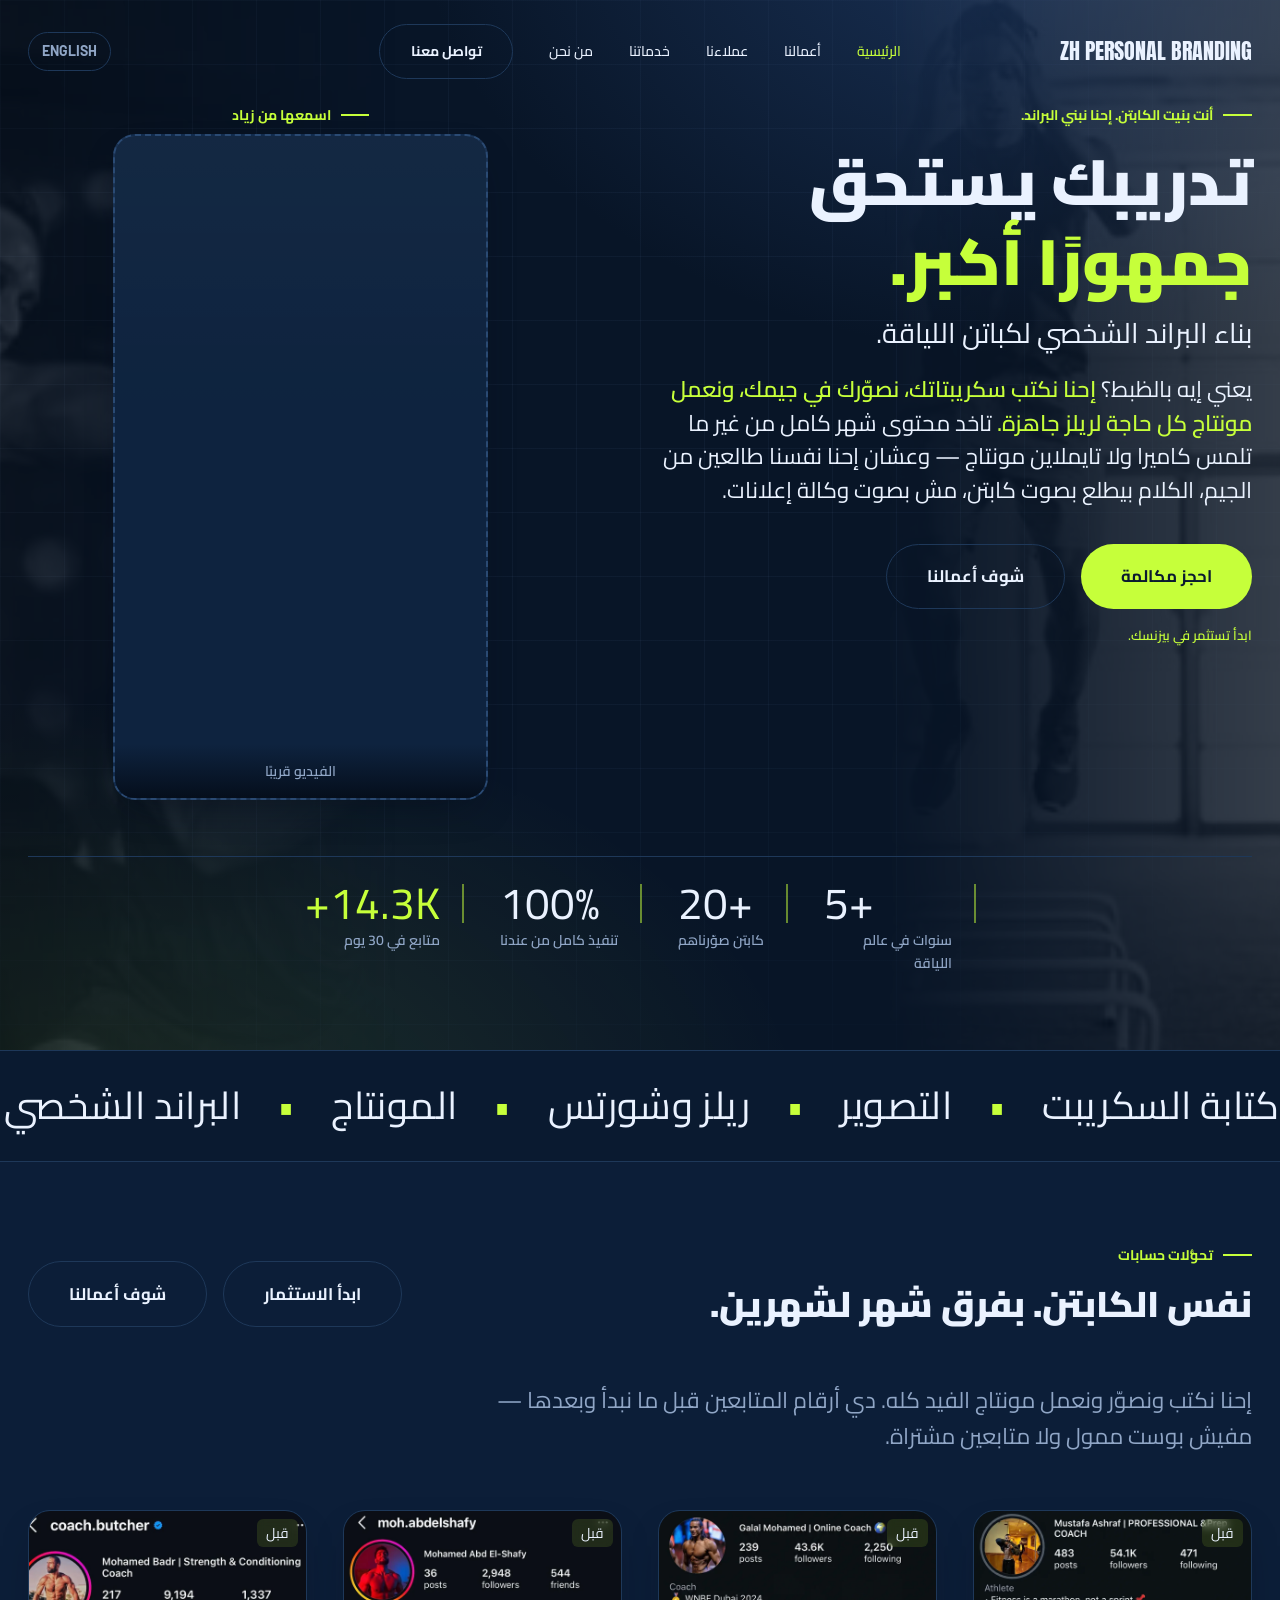
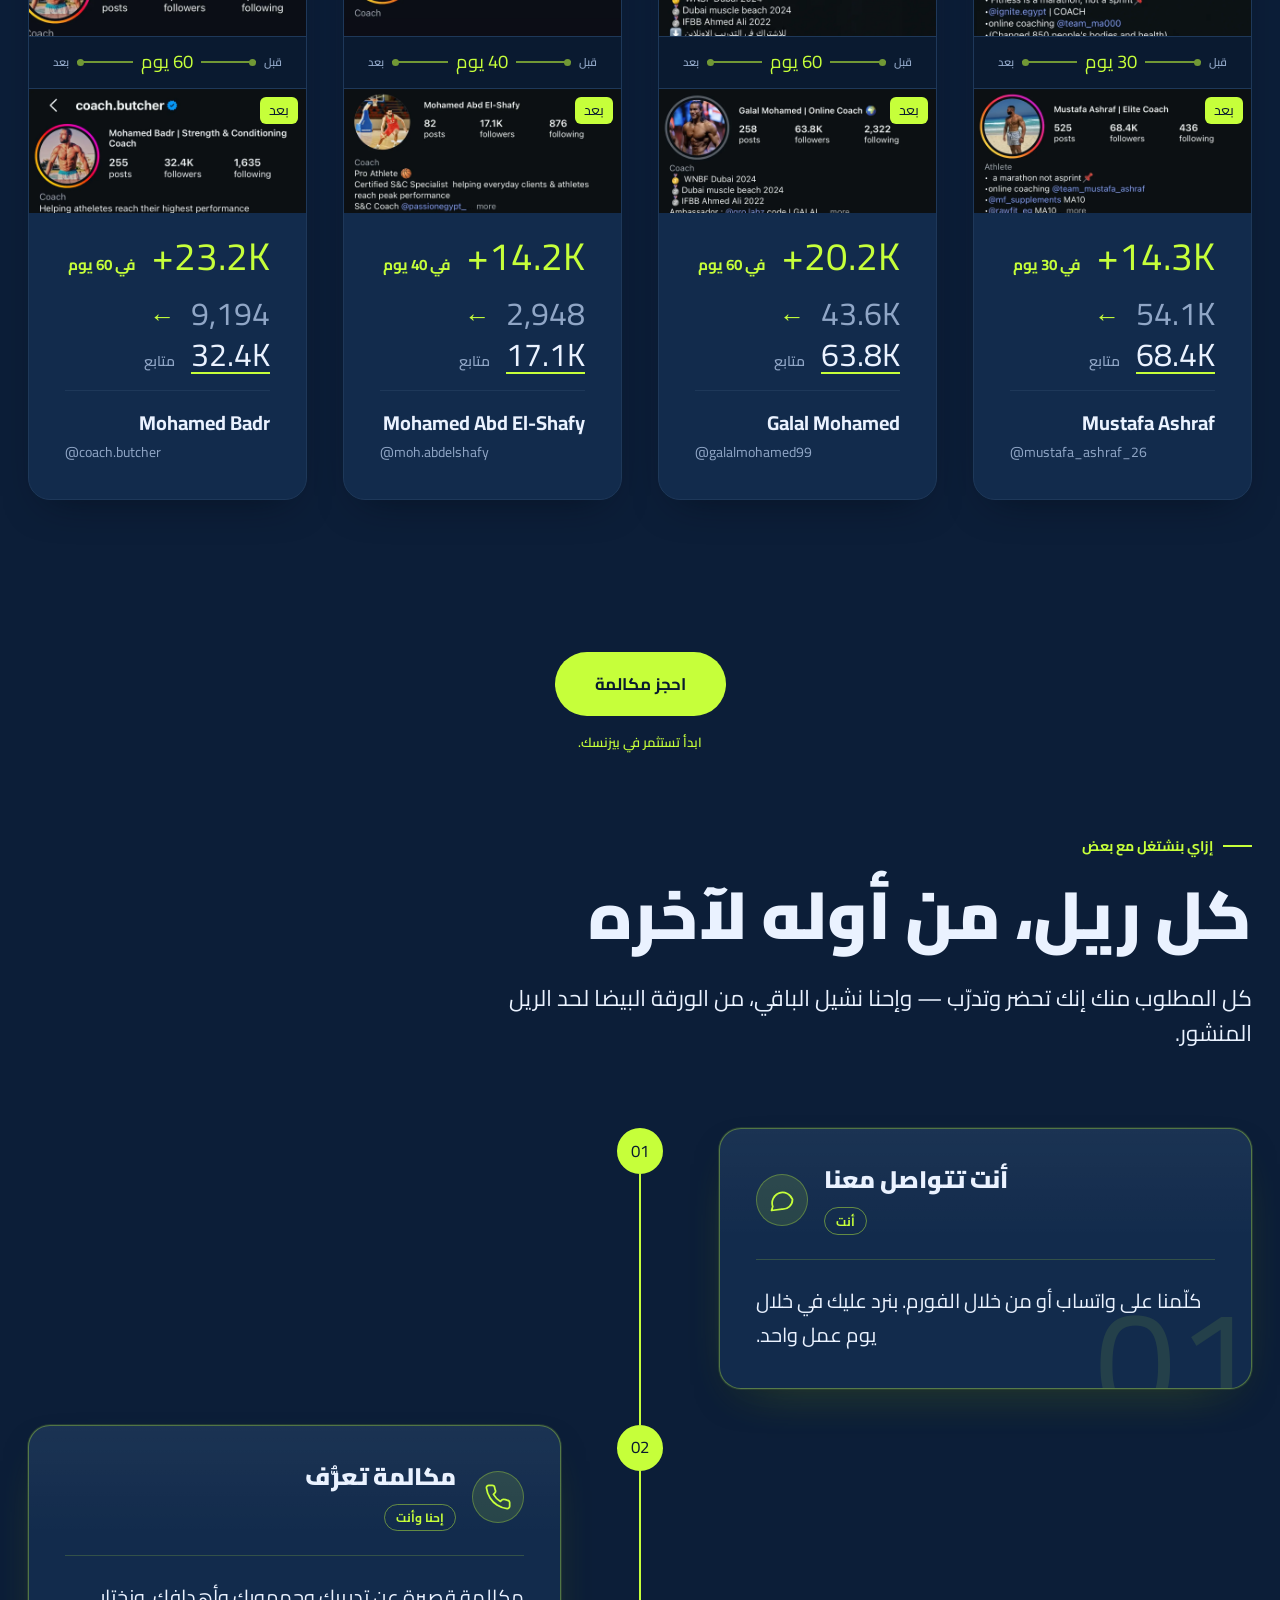
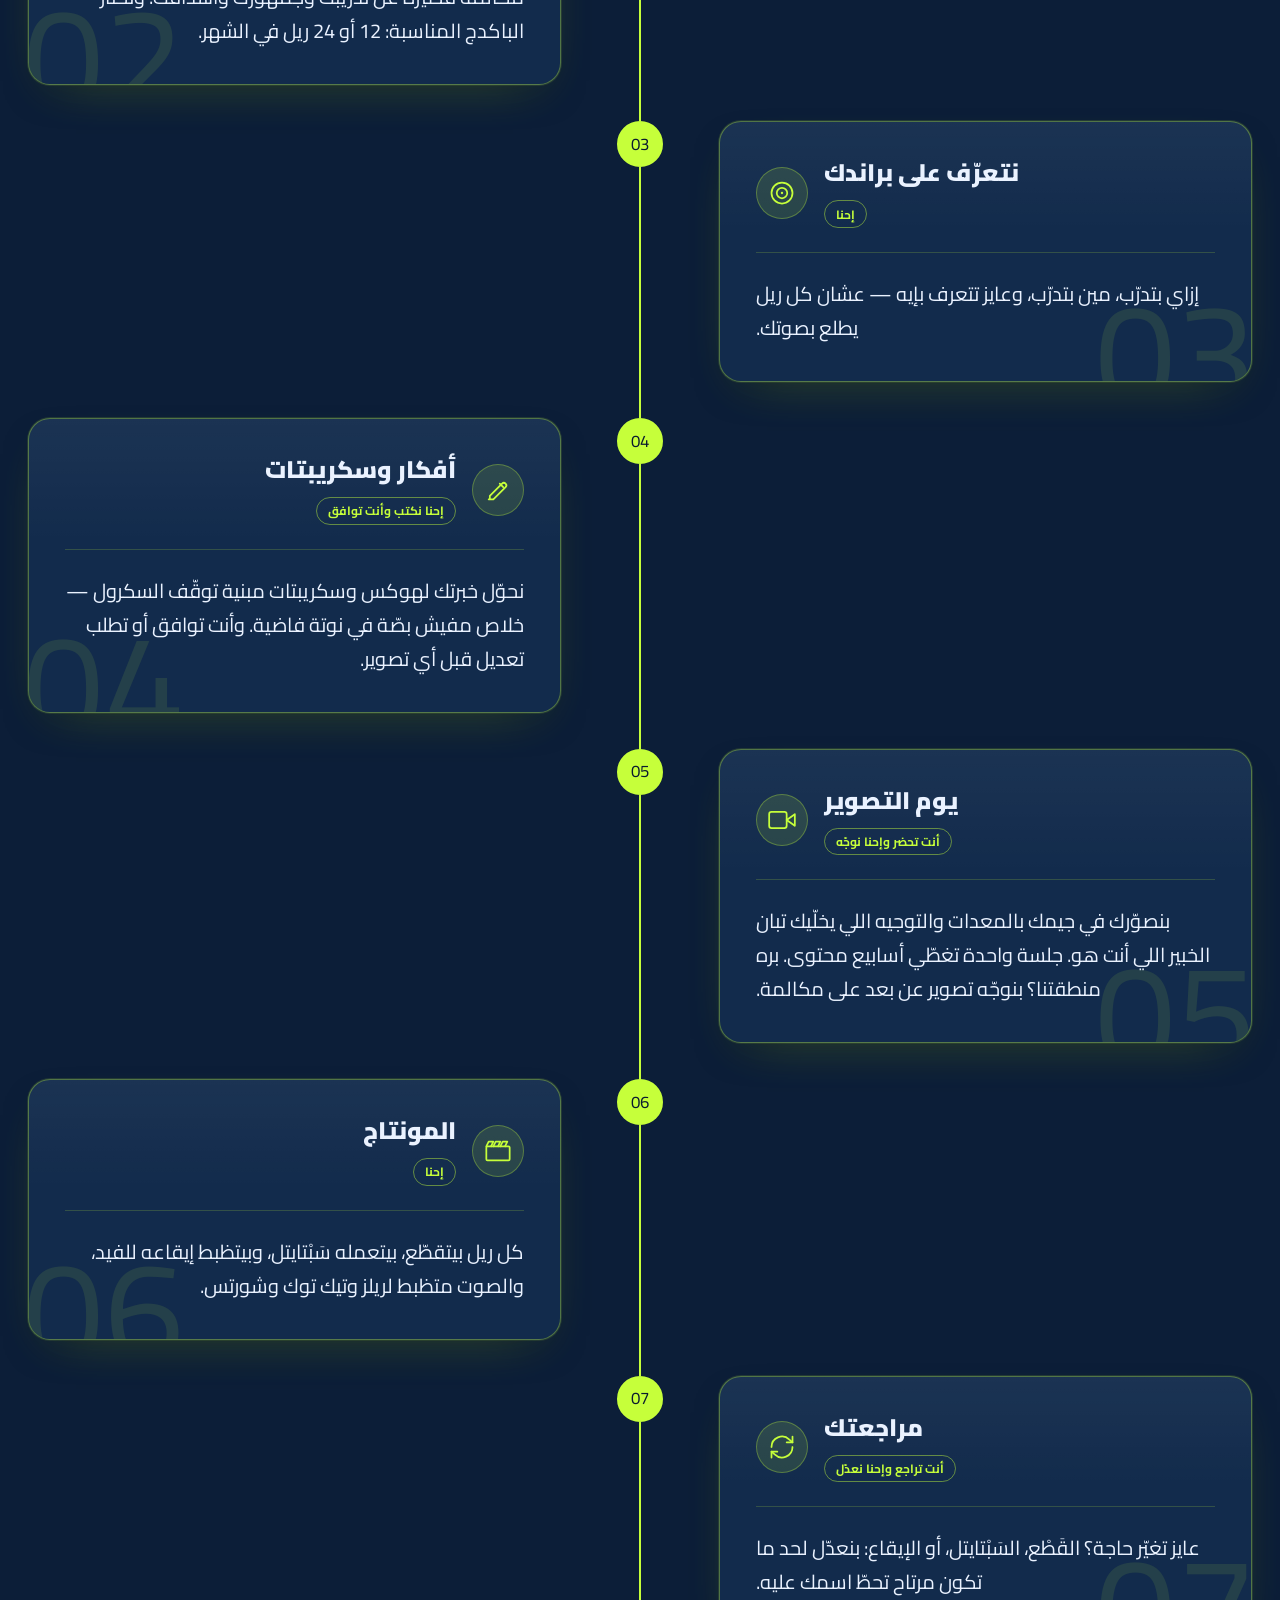
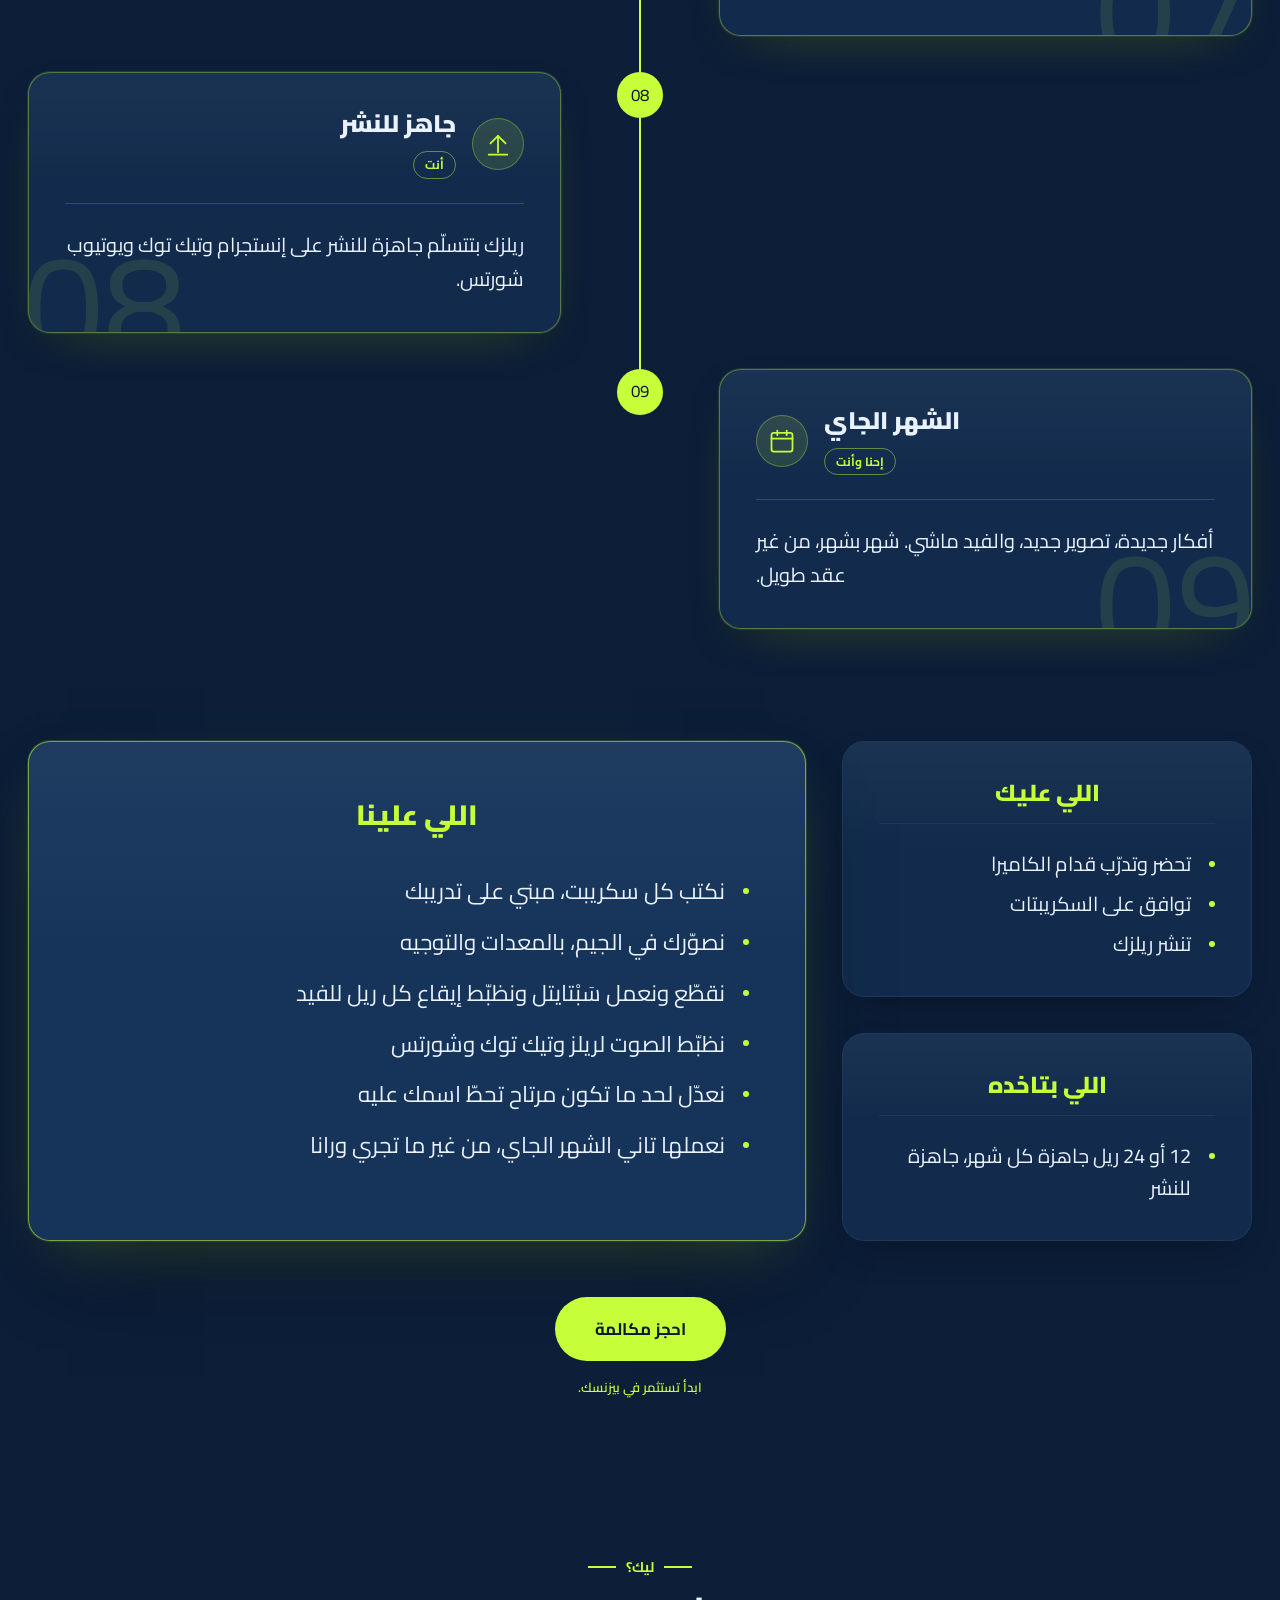
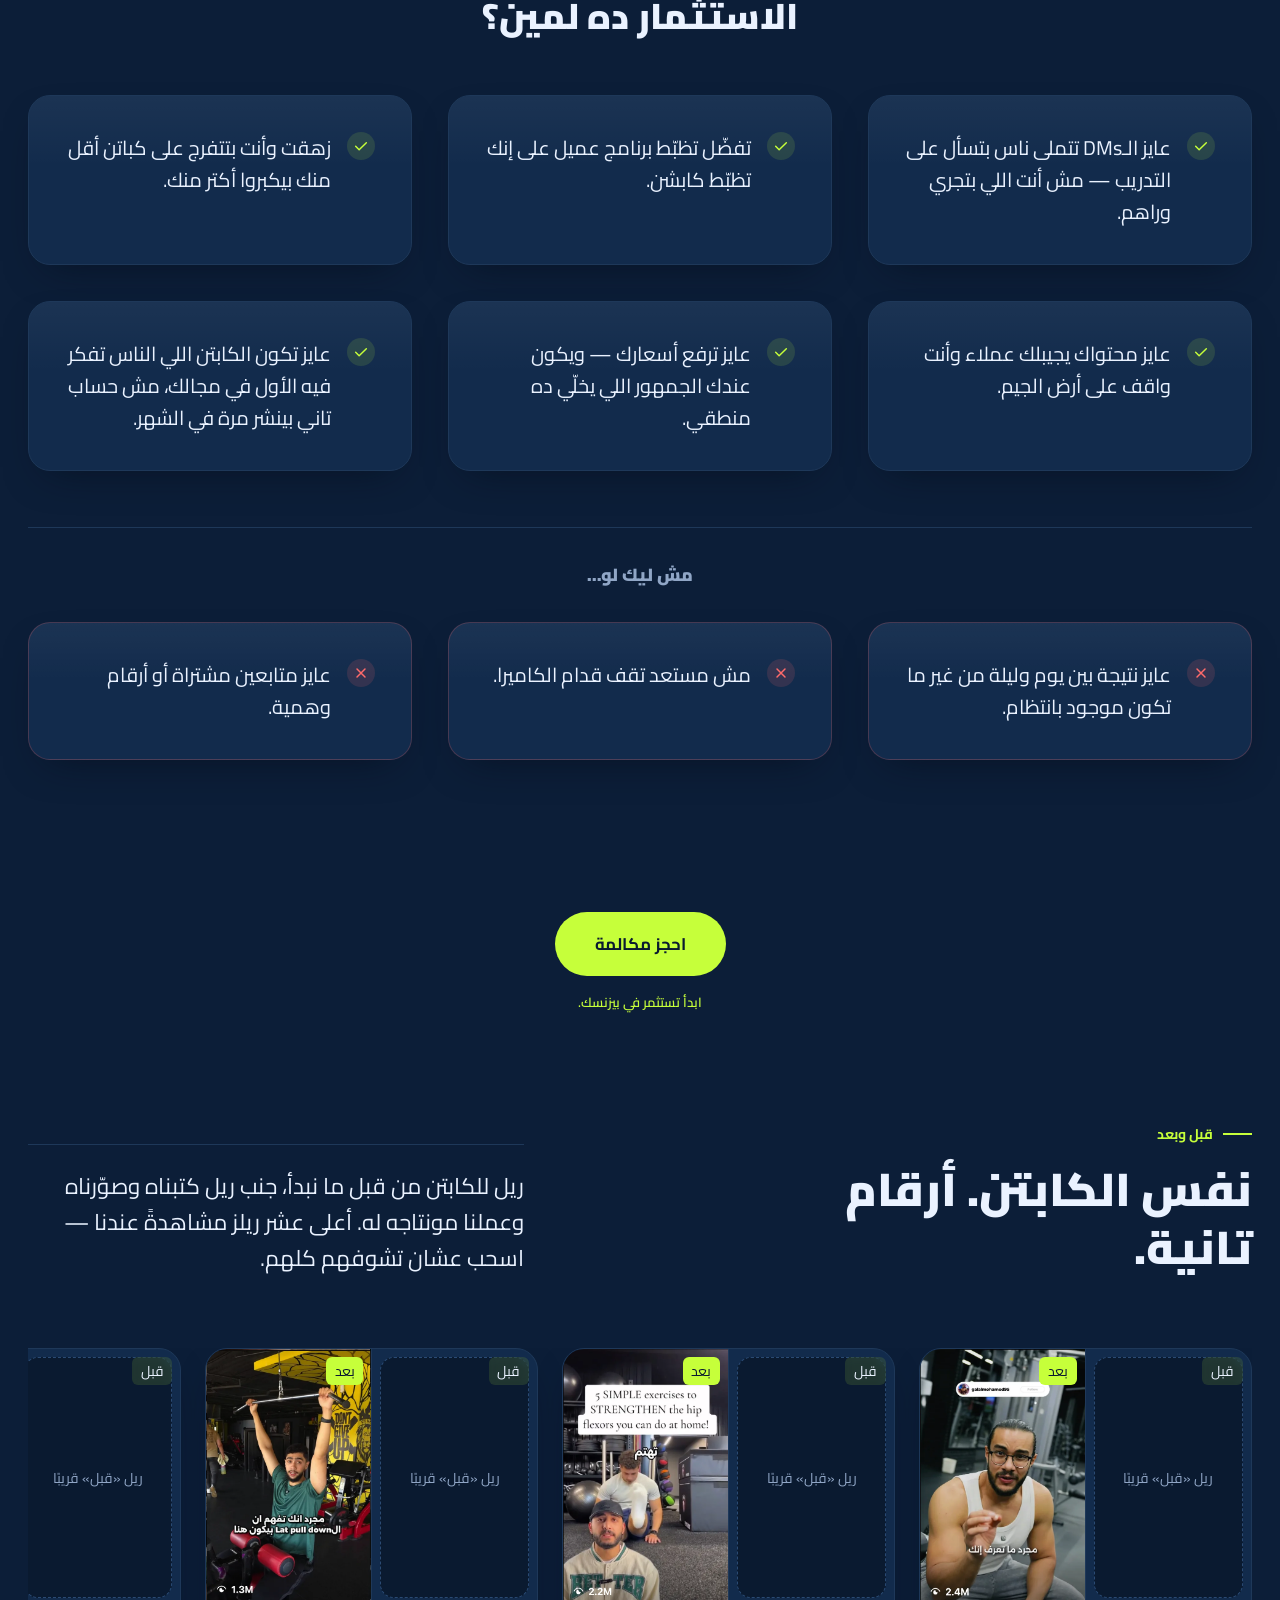
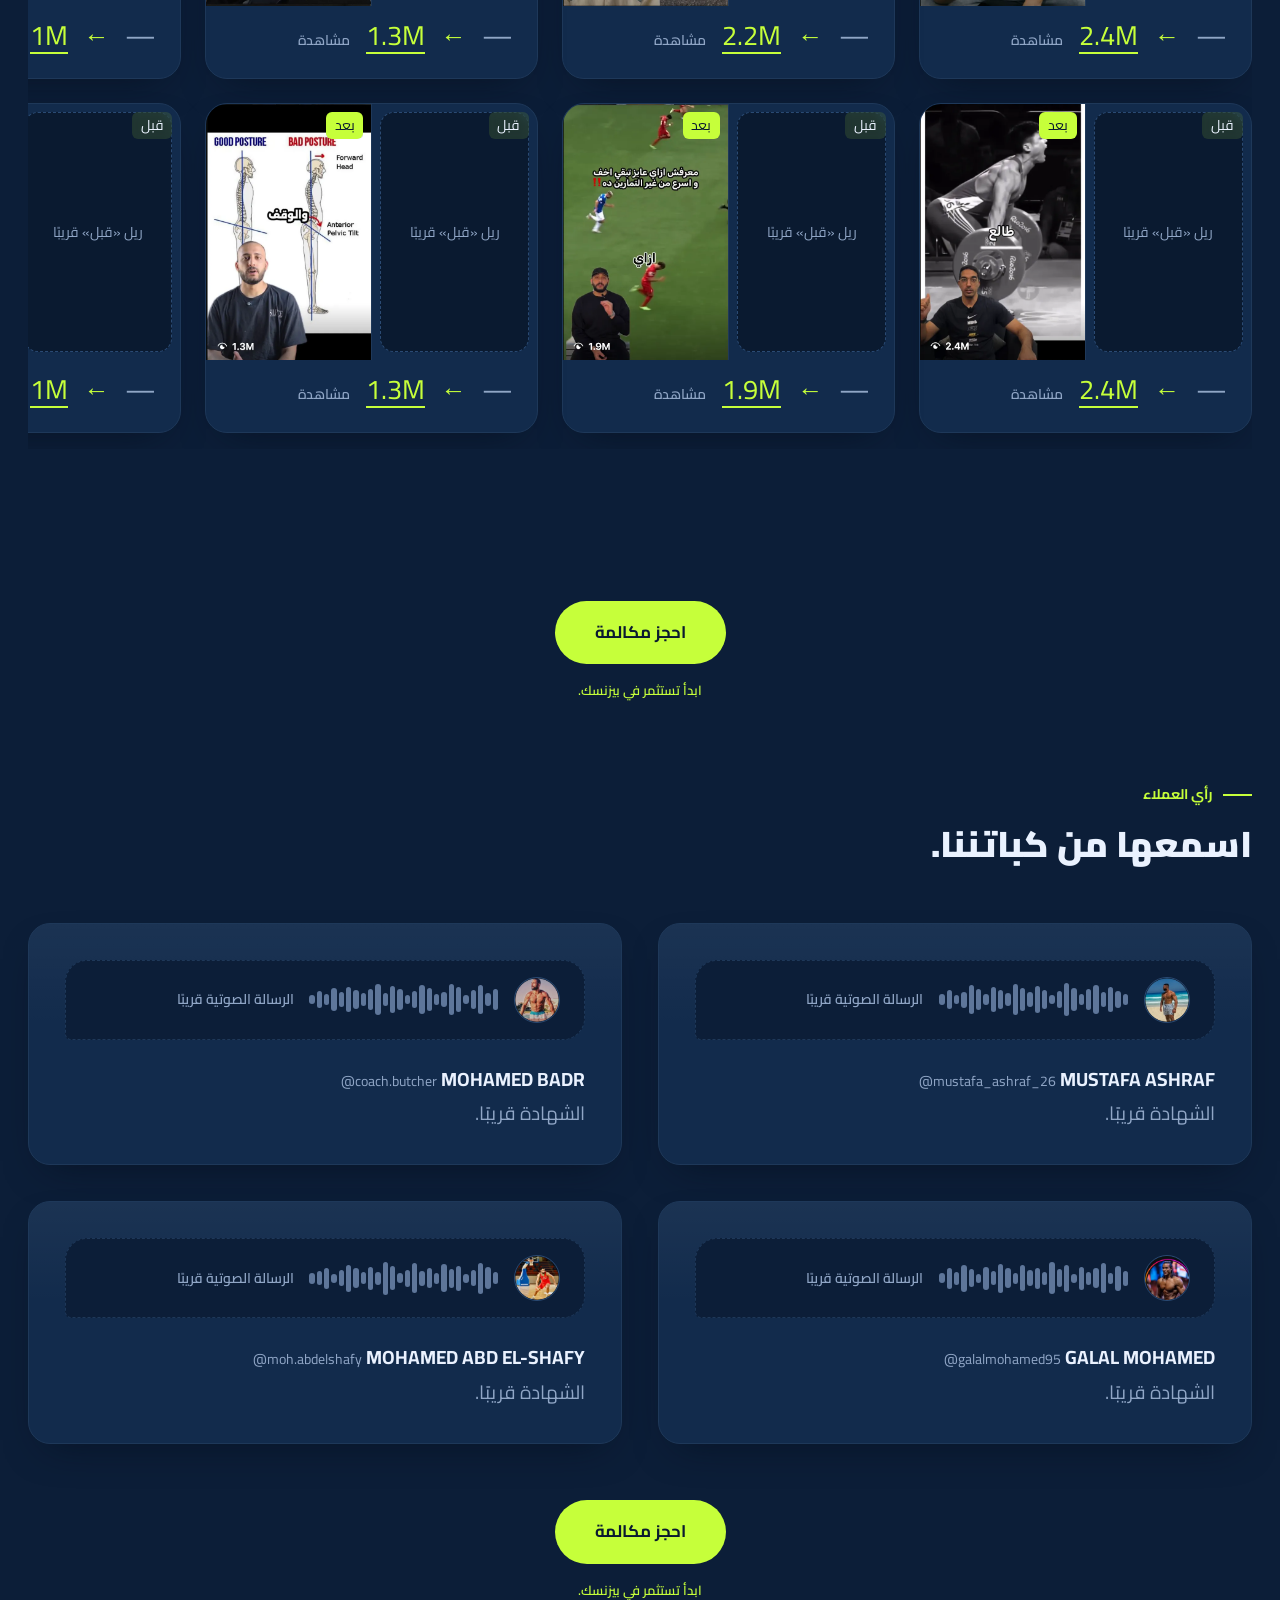
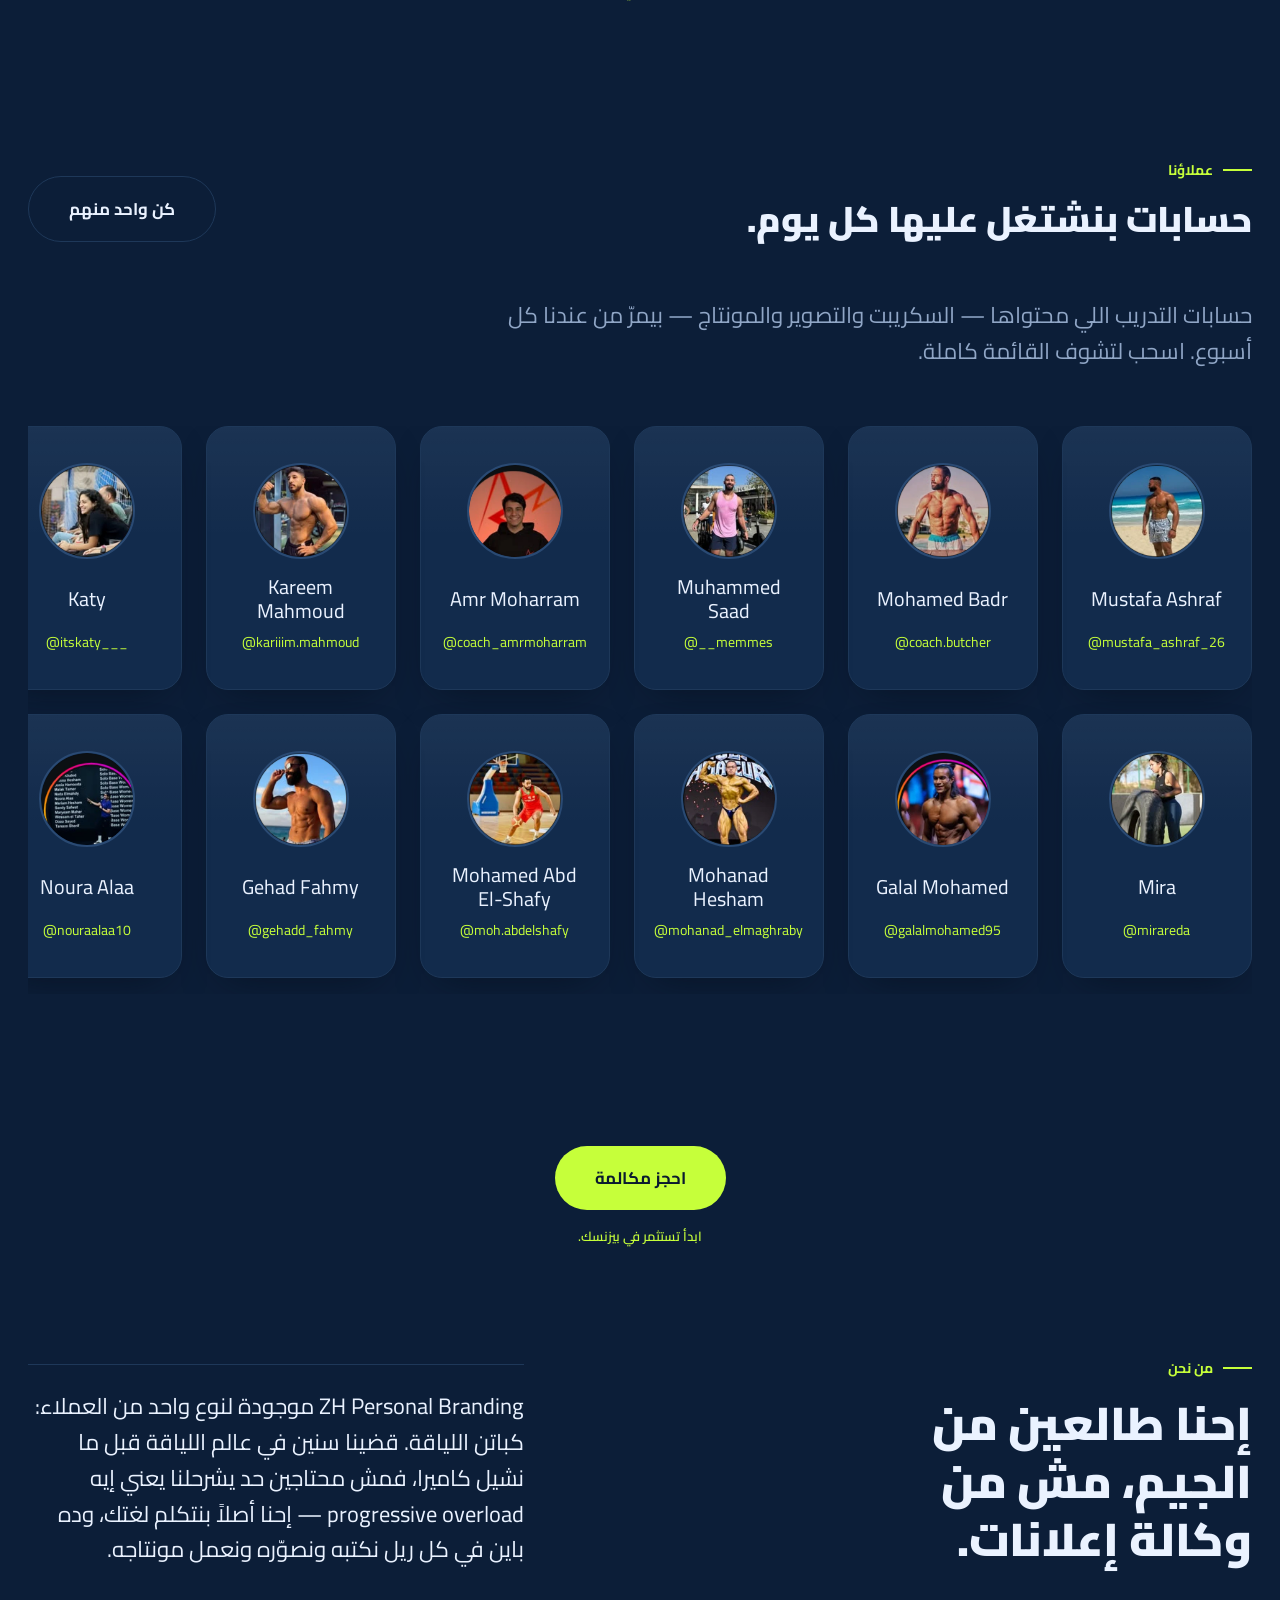
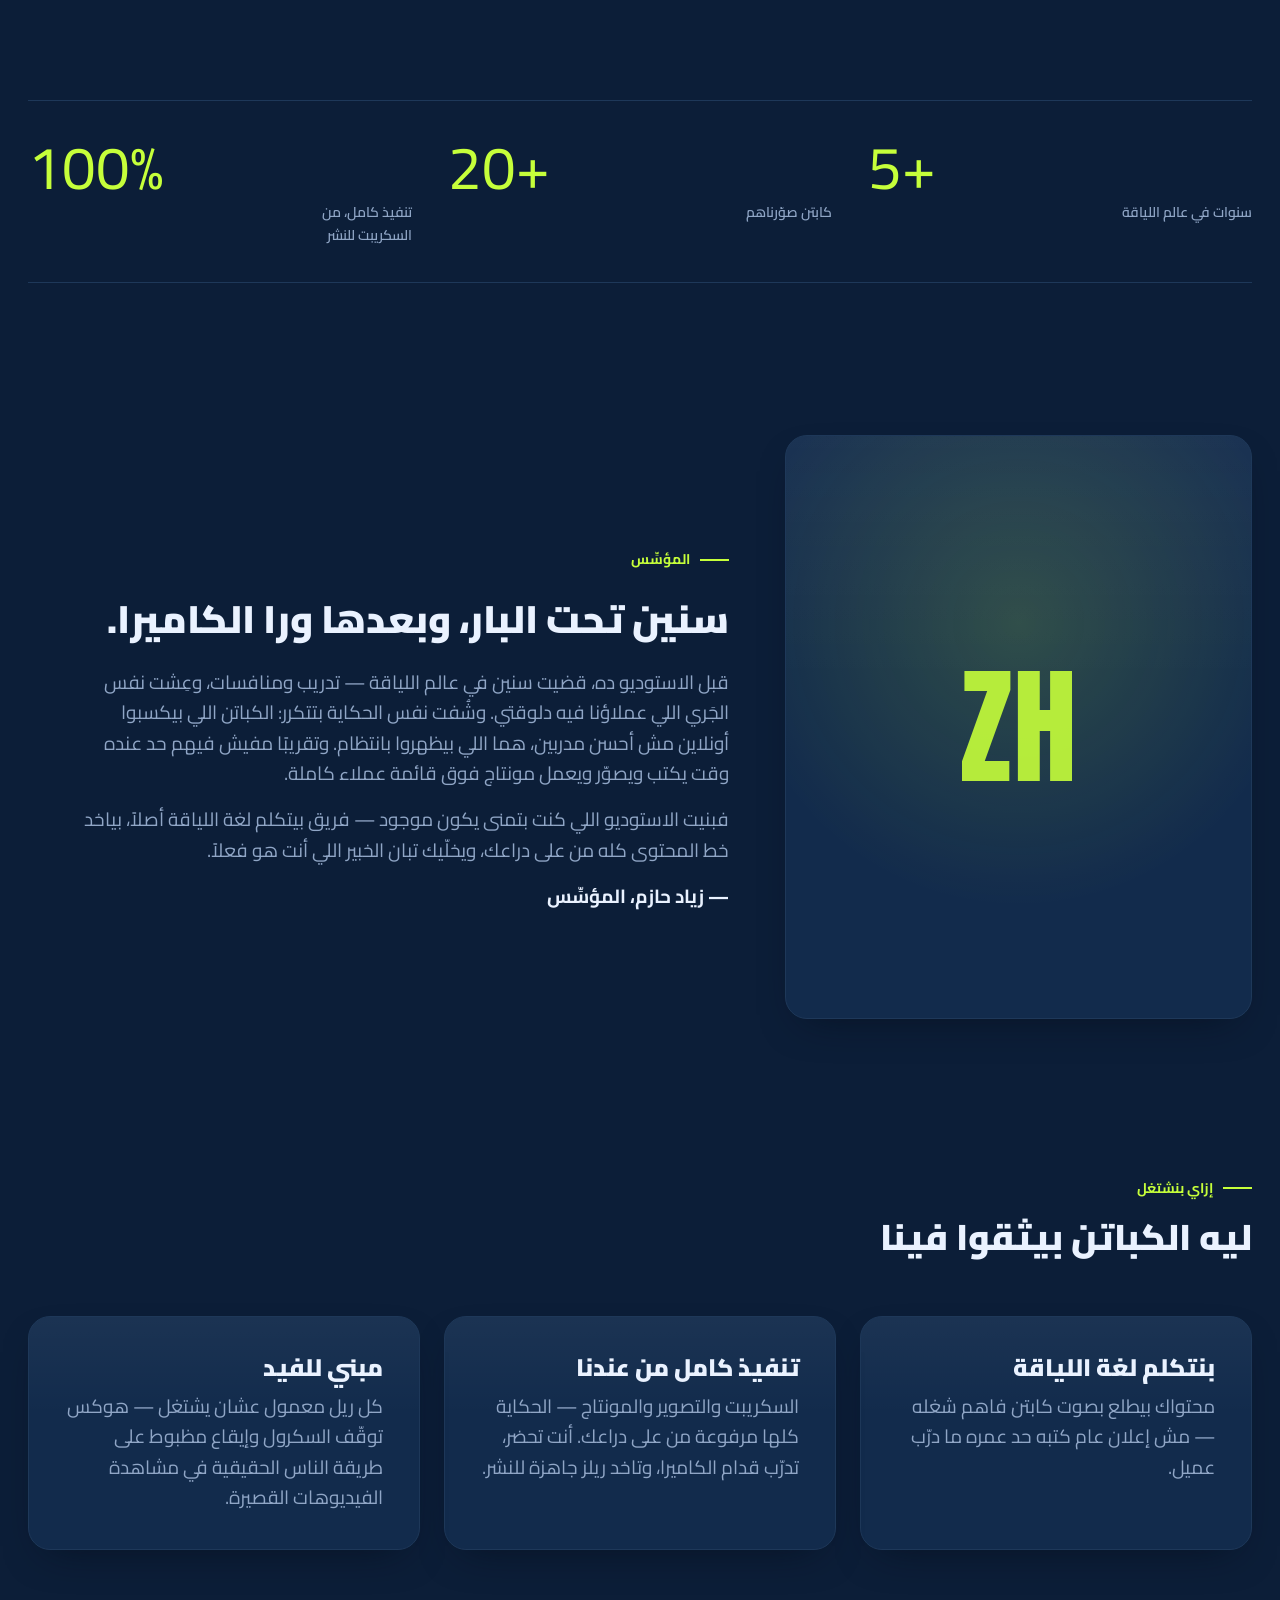
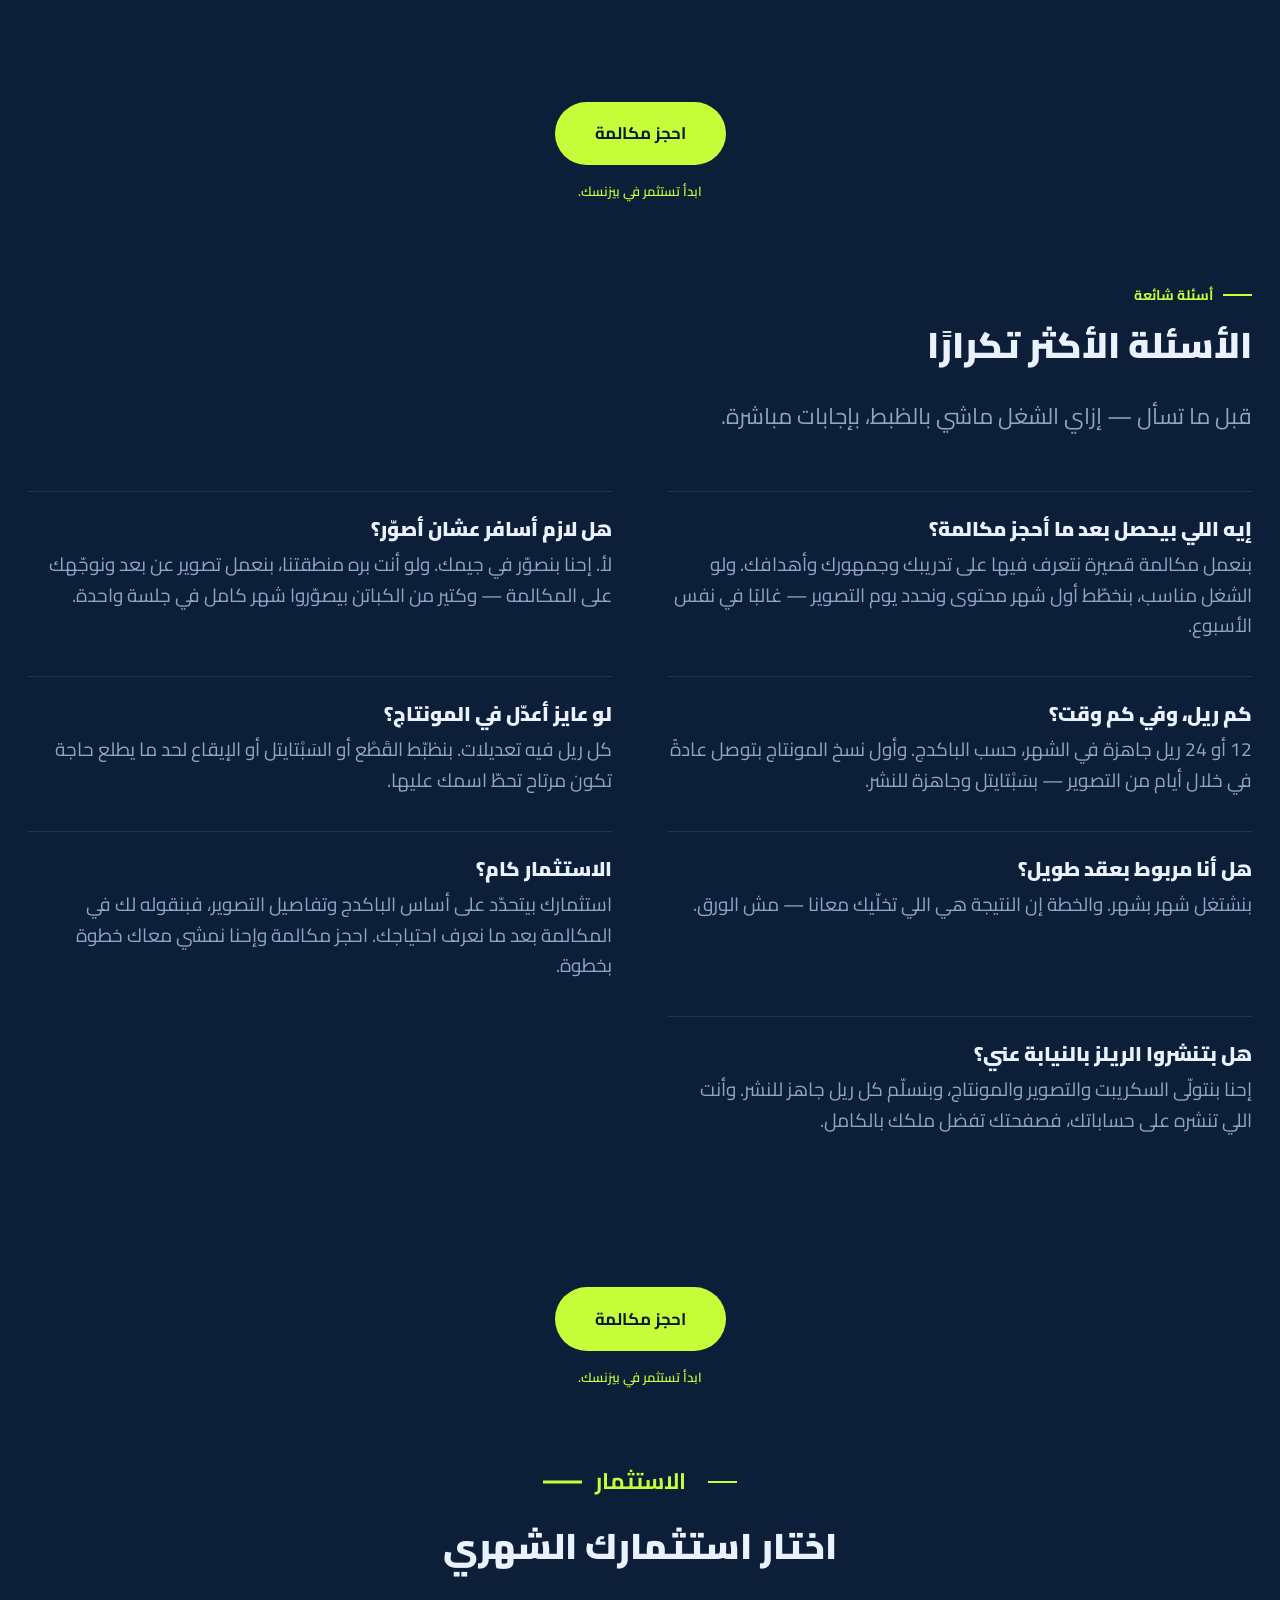
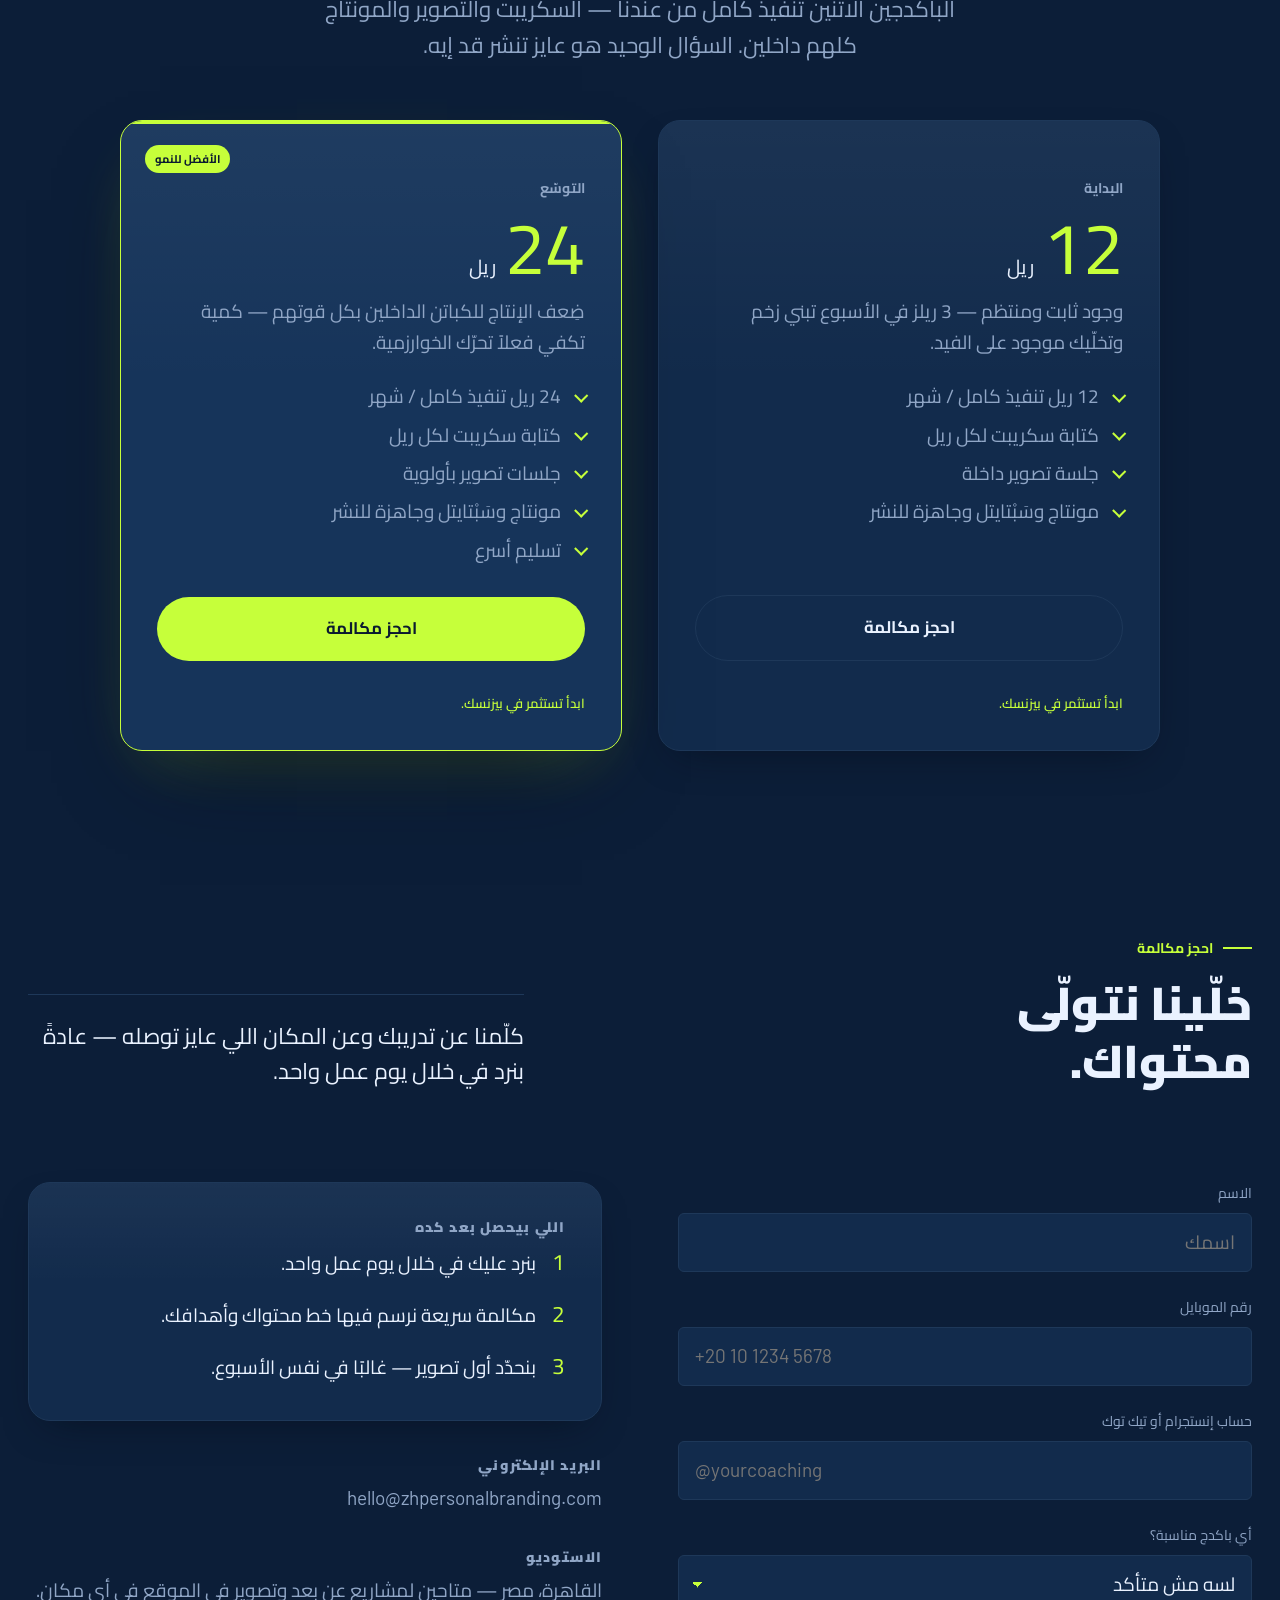
==== commit 06a7b2e4: "feat: Before/After views in Work, drop video feedback, four voice notes - Work: 10 Before/After pair" ====
--- a/index.html
+++ b/index.html
@@ -17,13 +17,13 @@
        it); Anton and Barlow stay for the Latin islands — the logo, "ZH", the
        @handles and the email. -->
   <link rel="stylesheet" href="https://fonts.googleapis.com/css2?family=Cairo:wght@400;600;700;900&family=Anton&family=Barlow:wght@400;500;600;700&family=Barlow+Semi+Condensed:wght@600;700&display=swap" />
-  <link rel="stylesheet" href="assets/css/main.css?v=32" />
+  <link rel="stylesheet" href="assets/css/main.css?v=33" />
   <!-- All page stylesheets — every section now lives on this one document. -->
-  <link rel="stylesheet" href="assets/css/pages/home.css?v=32" />
-  <link rel="stylesheet" href="assets/css/pages/services.css?v=32" />
-  <link rel="stylesheet" href="assets/css/pages/about.css?v=32" />
-  <link rel="stylesheet" href="assets/css/pages/work.css?v=32" />
-  <link rel="stylesheet" href="assets/css/pages/contact.css?v=32" />
+  <link rel="stylesheet" href="assets/css/pages/home.css?v=33" />
+  <link rel="stylesheet" href="assets/css/pages/services.css?v=33" />
+  <link rel="stylesheet" href="assets/css/pages/about.css?v=33" />
+  <link rel="stylesheet" href="assets/css/pages/work.css?v=33" />
+  <link rel="stylesheet" href="assets/css/pages/contact.css?v=33" />
 </head>
 <body>
 
@@ -696,17 +696,21 @@
       <div class="work-hero page-hero container">
         <div class="page-hero__grid">
           <div class="page-hero__head">
-            <span class="eyebrow" data-reveal>أعمالنا</span>
-            <h2 data-reveal>كباتن وصّلناهم للفيد.</h2>
+            <span class="eyebrow" data-reveal>قبل وبعد</span>
+            <h2 data-reveal>نفس الكابتن. أرقام تانية.</h2>
           </div>
           <div class="page-hero__lead" data-reveal>
-            <p>ريلز وفيديوهات قصيرة رأسية كتبناها وصوّرناها وعملنا مونتاجها لكباتن — وعدد المشاهدات مكتوب على كل صورة.</p>
+            <p>ريل للكابتن من قبل ما نبدأ، جنب ريل كتبناه وصوّرناه وعملنا مونتاجه له. أعلى عشر ريلز مشاهدةً عندنا — اسحب عشان تشوفهم كلهم.</p>
           </div>
         </div>
       </div>
 
       <div class="section container work-grid">
-        <div class="project-grid" data-project-grid="all" data-reveal-group></div>
+        <!-- Before / After pairs, built by projectGrid.js from data/projects.js.
+             Two rows, scrolls sideways; "before" stills are placeholders for now. -->
+        <div class="project-scroller" data-reveal>
+          <div class="project-grid" data-project-grid="all"></div>
+        </div>
       </div>
 
       <div class="section-cta cta-pair cta-pair--center" data-reveal>
@@ -722,8 +726,8 @@
          soon". That is deliberate: the photos, names and handles are real
          clients, so an invented quote attached to one of them could go live
          as a real endorsement by accident. The placeholder cannot.
-         Voice notes and videos are wired to media-config.js keys; until the
-         files land, each player renders its own "coming soon" state.
+         Voice notes are wired to media-config.js keys; until the files
+         land, each player renders its own "coming soon" state.
          ================================================================== -->
     <section id="feedback" class="snap-section">
       <div class="section container feedback">
@@ -795,106 +799,9 @@
                 <p class="voicenote__quote">الشهادة قريبًا.</p>
               </figcaption>
             </figure>
-
-            <!-- TODO: real testimonial -->
-            <figure class="voicenote" data-voicenote data-media-key="voiceNote5" data-label="Amr Moharram" data-reveal>
-              <div class="voicenote__bubble">
-                <img class="voicenote__avatar" src="assets/images/clients/client-01.webp" alt="" loading="lazy" width="256" height="256" />
-                <span class="voicenote__wave" data-wave aria-hidden="true"><i style="--h:.54"></i><i style="--h:.28"></i><i style="--h:.77"></i><i style="--h:.41"></i><i style="--h:.65"></i><i style="--h:.90"></i><i style="--h:.34"></i><i style="--h:.59"></i><i style="--h:.43"></i><i style="--h:.85"></i><i style="--h:.30"></i><i style="--h:.68"></i><i style="--h:.52"></i><i style="--h:.74"></i><i style="--h:.37"></i><i style="--h:.61"></i><i style="--h:.93"></i><i style="--h:.45"></i><i style="--h:.27"></i><i style="--h:.71"></i><i style="--h:.56"></i><i style="--h:.82"></i><i style="--h:.39"></i><i style="--h:.48"></i><i style="--h:.31"></i><i style="--h:.57"></i></span>
-                <audio preload="metadata" controls data-audio></audio>
-              </div>
-              <figcaption class="voicenote__meta">
-                <span class="voicenote__name">Amr Moharram</span>
-                <span class="voicenote__handle">@coach_amrmoharram</span>
-                <p class="voicenote__quote">الشهادة قريبًا.</p>
-              </figcaption>
-            </figure>
-          </div>
-        </div>
-
-        <!-- Video testimonials. Same player component as the hero sales video.
-             The nav row (arrows + dots) is built by carousel.js: without JS the
-             strip is still a swipeable, scroll-snapping, keyboard-scrollable
-             list, so nothing here depends on the script. -->
-        <div class="carousel" data-carousel data-reveal>
-          <div class="carousel__viewport" data-carousel-viewport tabindex="0" role="group" aria-label="شهادات فيديو من كباتن">
-            <!-- TODO: real testimonial -->
-            <figure class="carousel__slide">
-              <div class="vplayer" data-vplayer data-media-key="testimonialVideo1" data-label="شهادة فيديو من Mohanad Hesham">
-                <div class="vplayer__frame">
-                  <video class="vplayer__video" preload="metadata" playsinline controls></video>
-                </div>
-              </div>
-              <figcaption class="carousel__meta">
-                <img class="carousel__avatar" src="assets/images/clients/client-03.webp" alt="" loading="lazy" width="256" height="256" />
-                <span class="carousel__name">Mohanad Hesham</span>
-                <span class="carousel__handle">@mohanad_elmaghraby</span>
-                <p class="carousel__quote">الشهادة قريبًا.</p>
-              </figcaption>
-            </figure>
-
-            <!-- TODO: real testimonial -->
-            <figure class="carousel__slide">
-              <div class="vplayer" data-vplayer data-media-key="testimonialVideo2" data-label="شهادة فيديو من Kareem Mahmoud">
-                <div class="vplayer__frame">
-                  <video class="vplayer__video" preload="metadata" playsinline controls></video>
-                </div>
-              </div>
-              <figcaption class="carousel__meta">
-                <img class="carousel__avatar" src="assets/images/clients/client-11.webp" alt="" loading="lazy" width="256" height="256" />
-                <span class="carousel__name">Kareem Mahmoud</span>
-                <span class="carousel__handle">@kariiim.mahmoud</span>
-                <p class="carousel__quote">الشهادة قريبًا.</p>
-              </figcaption>
-            </figure>
-
-            <!-- TODO: real testimonial -->
-            <figure class="carousel__slide">
-              <div class="vplayer" data-vplayer data-media-key="testimonialVideo3" data-label="شهادة فيديو من Omar Nasr">
-                <div class="vplayer__frame">
-                  <video class="vplayer__video" preload="metadata" playsinline controls></video>
-                </div>
-              </div>
-              <figcaption class="carousel__meta">
-                <img class="carousel__avatar" src="assets/images/clients/client-18.webp" alt="" loading="lazy" width="256" height="256" />
-                <span class="carousel__name">Omar Nasr</span>
-                <span class="carousel__handle">@omarnasrbaker</span>
-                <p class="carousel__quote">الشهادة قريبًا.</p>
-              </figcaption>
-            </figure>
-
-            <!-- TODO: real testimonial -->
-            <figure class="carousel__slide">
-              <div class="vplayer" data-vplayer data-media-key="testimonialVideo4" data-label="شهادة فيديو من Karim Maghraby">
-                <div class="vplayer__frame">
-                  <video class="vplayer__video" preload="metadata" playsinline controls></video>
-                </div>
-              </div>
-              <figcaption class="carousel__meta">
-                <img class="carousel__avatar" src="assets/images/clients/client-10.webp" alt="" loading="lazy" width="256" height="256" />
-                <span class="carousel__name">Karim Maghraby</span>
-                <span class="carousel__handle">@karimmaghraby</span>
-                <p class="carousel__quote">الشهادة قريبًا.</p>
-              </figcaption>
-            </figure>
-
-            <!-- TODO: real testimonial -->
-            <figure class="carousel__slide">
-              <div class="vplayer" data-vplayer data-media-key="testimonialVideo5" data-label="شهادة فيديو من Rohaim Moustafa">
-                <div class="vplayer__frame">
-                  <video class="vplayer__video" preload="metadata" playsinline controls></video>
-                </div>
-              </div>
-              <figcaption class="carousel__meta">
-                <img class="carousel__avatar" src="assets/images/clients/client-07.webp" alt="" loading="lazy" width="256" height="256" />
-                <span class="carousel__name">Rohaim Moustafa</span>
-                <span class="carousel__handle">@rohaim_moustafa</span>
-                <p class="carousel__quote">الشهادة قريبًا.</p>
-              </figcaption>
-            </figure>
-          </div>
-          <div class="carousel__nav" data-carousel-nav></div>
-        </div>
+          </div>
+        </div>
+
 
         <div class="feedback__cta cta-pair cta-pair--center" data-reveal>
           <a href="#contact" class="btn btn--primary">احجز مكالمة</a>
@@ -1380,21 +1287,20 @@
 
   <!-- Must come first: the data files and every module read their strings
        from it, and it picks its dictionary off <html lang>. -->
-  <script src="assets/js/i18n.js?v=32"></script>
-  <script src="assets/js/data/projects.js?v=32"></script>
-  <script src="assets/js/media-config.js?v=32"></script>
-  <script src="assets/js/modules/projectGrid.js?v=32"></script>
-  <script src="assets/js/modules/navbar.js?v=32"></script>
-  <script src="assets/js/modules/navIndicator.js?v=32"></script>
-  <script src="assets/js/modules/sectionNav.js?v=32"></script>
-  <script src="assets/js/modules/scrollReveal.js?v=32"></script>
-  <script src="assets/js/modules/counter.js?v=32"></script>
-  <script src="assets/js/modules/journey.js?v=32"></script>
-  <script src="assets/js/modules/pointer.js?v=32"></script>
-  <script src="assets/js/modules/mediaPlayer.js?v=32"></script>
-  <script src="assets/js/modules/carousel.js?v=32"></script>
-  <script src="assets/js/modules/stickyCta.js?v=32"></script>
-  <script src="assets/js/modules/contactForm.js?v=32"></script>
-  <script src="assets/js/main.js?v=32"></script>
+  <script src="assets/js/i18n.js?v=33"></script>
+  <script src="assets/js/data/projects.js?v=33"></script>
+  <script src="assets/js/media-config.js?v=33"></script>
+  <script src="assets/js/modules/projectGrid.js?v=33"></script>
+  <script src="assets/js/modules/navbar.js?v=33"></script>
+  <script src="assets/js/modules/navIndicator.js?v=33"></script>
+  <script src="assets/js/modules/sectionNav.js?v=33"></script>
+  <script src="assets/js/modules/scrollReveal.js?v=33"></script>
+  <script src="assets/js/modules/counter.js?v=33"></script>
+  <script src="assets/js/modules/journey.js?v=33"></script>
+  <script src="assets/js/modules/pointer.js?v=33"></script>
+  <script src="assets/js/modules/mediaPlayer.js?v=33"></script>
+  <script src="assets/js/modules/stickyCta.js?v=33"></script>
+  <script src="assets/js/modules/contactForm.js?v=33"></script>
+  <script src="assets/js/main.js?v=33"></script>
 </body>
 </html>
--- a/assets/css/main.css
+++ b/assets/css/main.css
@@ -2,28 +2,27 @@
    <head>) whenever CSS changes — GitHub Pages caches assets for ~10 min and
    mobile browsers hold them far longer, so a version query is how a redeploy
    actually reaches people. */
-@import url("base/variables.css?v=32");
-@import url("base/reset.css?v=32");
-@import url("base/typography.css?v=32");
+@import url("base/variables.css?v=33");
+@import url("base/reset.css?v=33");
+@import url("base/typography.css?v=33");
 /* RTL/Arabic layer — scoped to html[dir="rtl"], inert on the English build. */
-@import url("base/rtl.css?v=32");
-@import url("components/navbar.css?v=32");
-@import url("components/footer.css?v=32");
-@import url("components/buttons.css?v=32");
-@import url("components/project-card.css?v=32");
-@import url("components/icon.css?v=32");
-@import url("components/testimonials.css?v=32");
-@import url("components/video-player.css?v=32");
-@import url("components/voicenote.css?v=32");
-@import url("components/carousel.css?v=32");
-@import url("components/feedback.css?v=32");
-@import url("components/transformations.css?v=32");
-@import url("components/duration-bar.css?v=32");
-@import url("components/fit-cards.css?v=32");
-@import url("components/journey.css?v=32");
-@import url("components/clients.css?v=32");
-@import url("components/section-scroll.css?v=32");
-@import url("components/sticky-cta.css?v=32");
+@import url("base/rtl.css?v=33");
+@import url("components/navbar.css?v=33");
+@import url("components/footer.css?v=33");
+@import url("components/buttons.css?v=33");
+@import url("components/project-card.css?v=33");
+@import url("components/icon.css?v=33");
+@import url("components/testimonials.css?v=33");
+@import url("components/video-player.css?v=33");
+@import url("components/voicenote.css?v=33");
+@import url("components/feedback.css?v=33");
+@import url("components/transformations.css?v=33");
+@import url("components/duration-bar.css?v=33");
+@import url("components/fit-cards.css?v=33");
+@import url("components/journey.css?v=33");
+@import url("components/clients.css?v=33");
+@import url("components/section-scroll.css?v=33");
+@import url("components/sticky-cta.css?v=33");
 
 .container {
   max-width: var(--max-width);
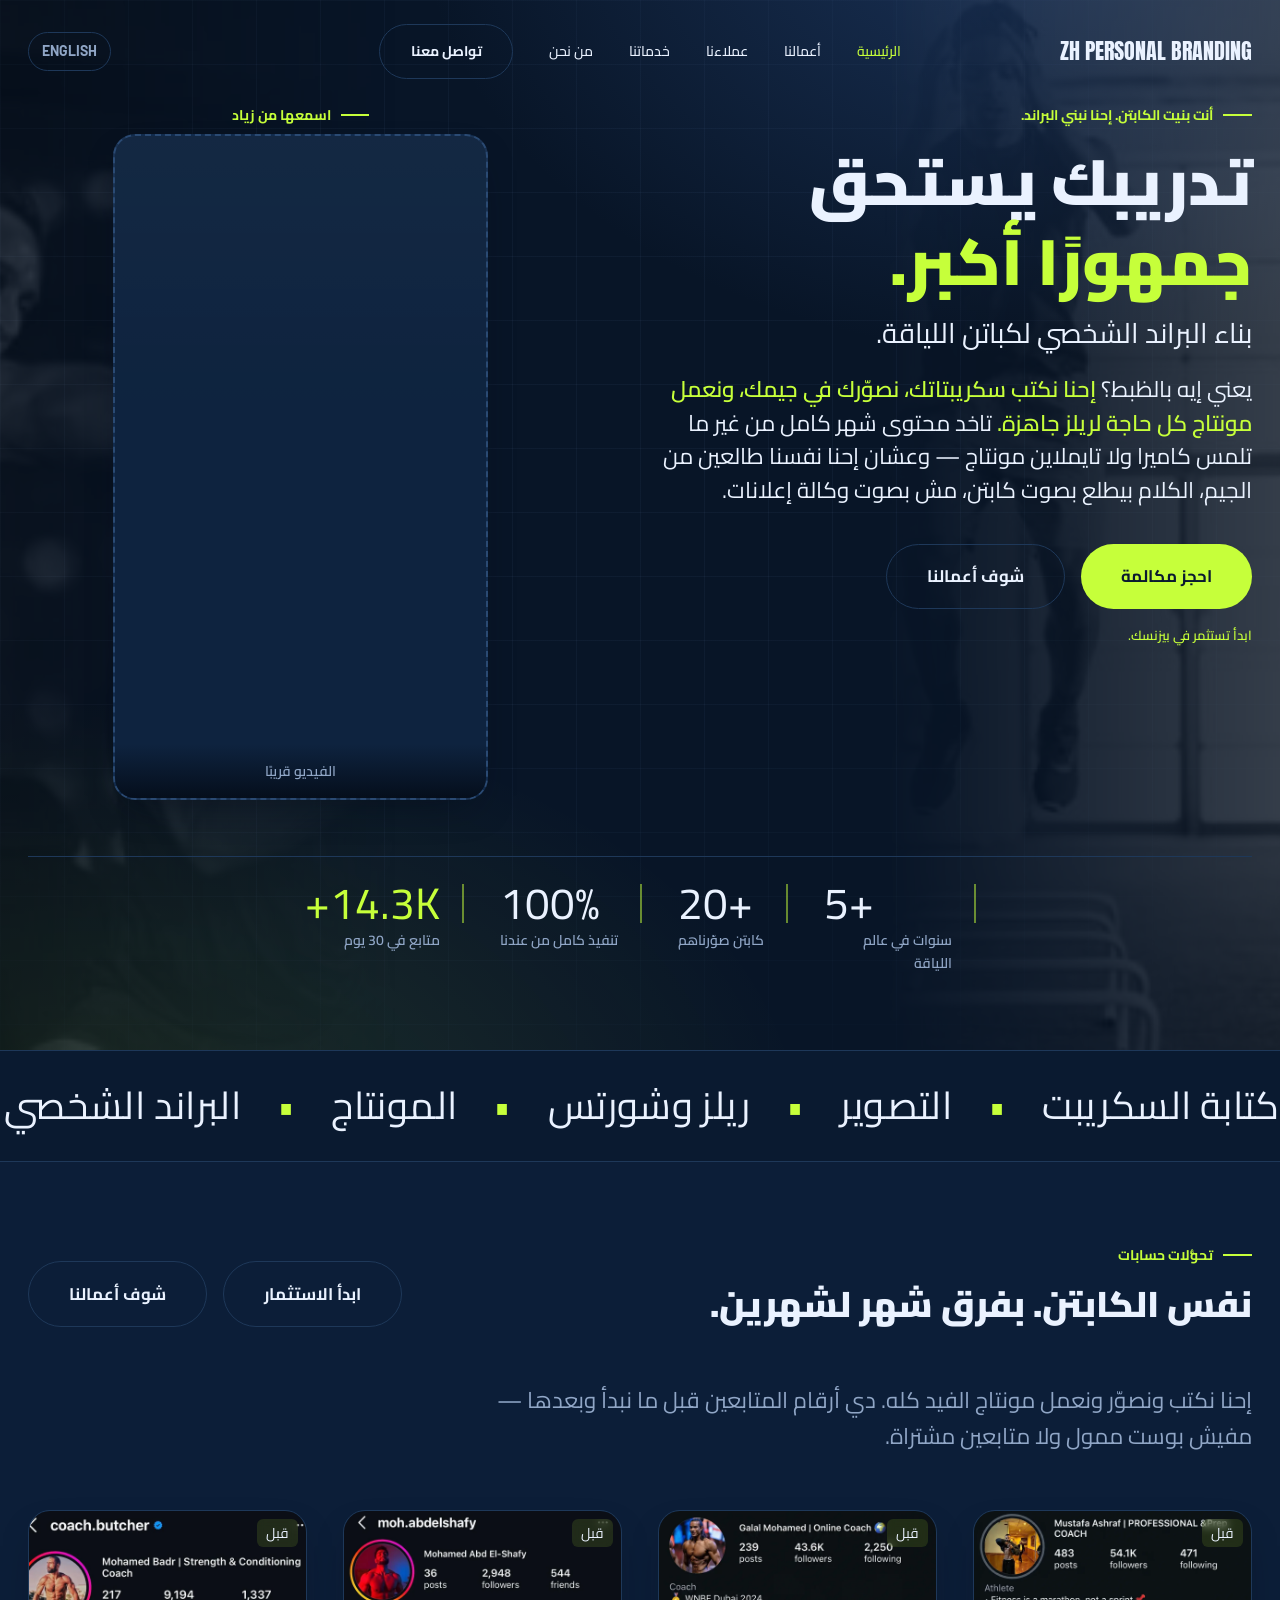
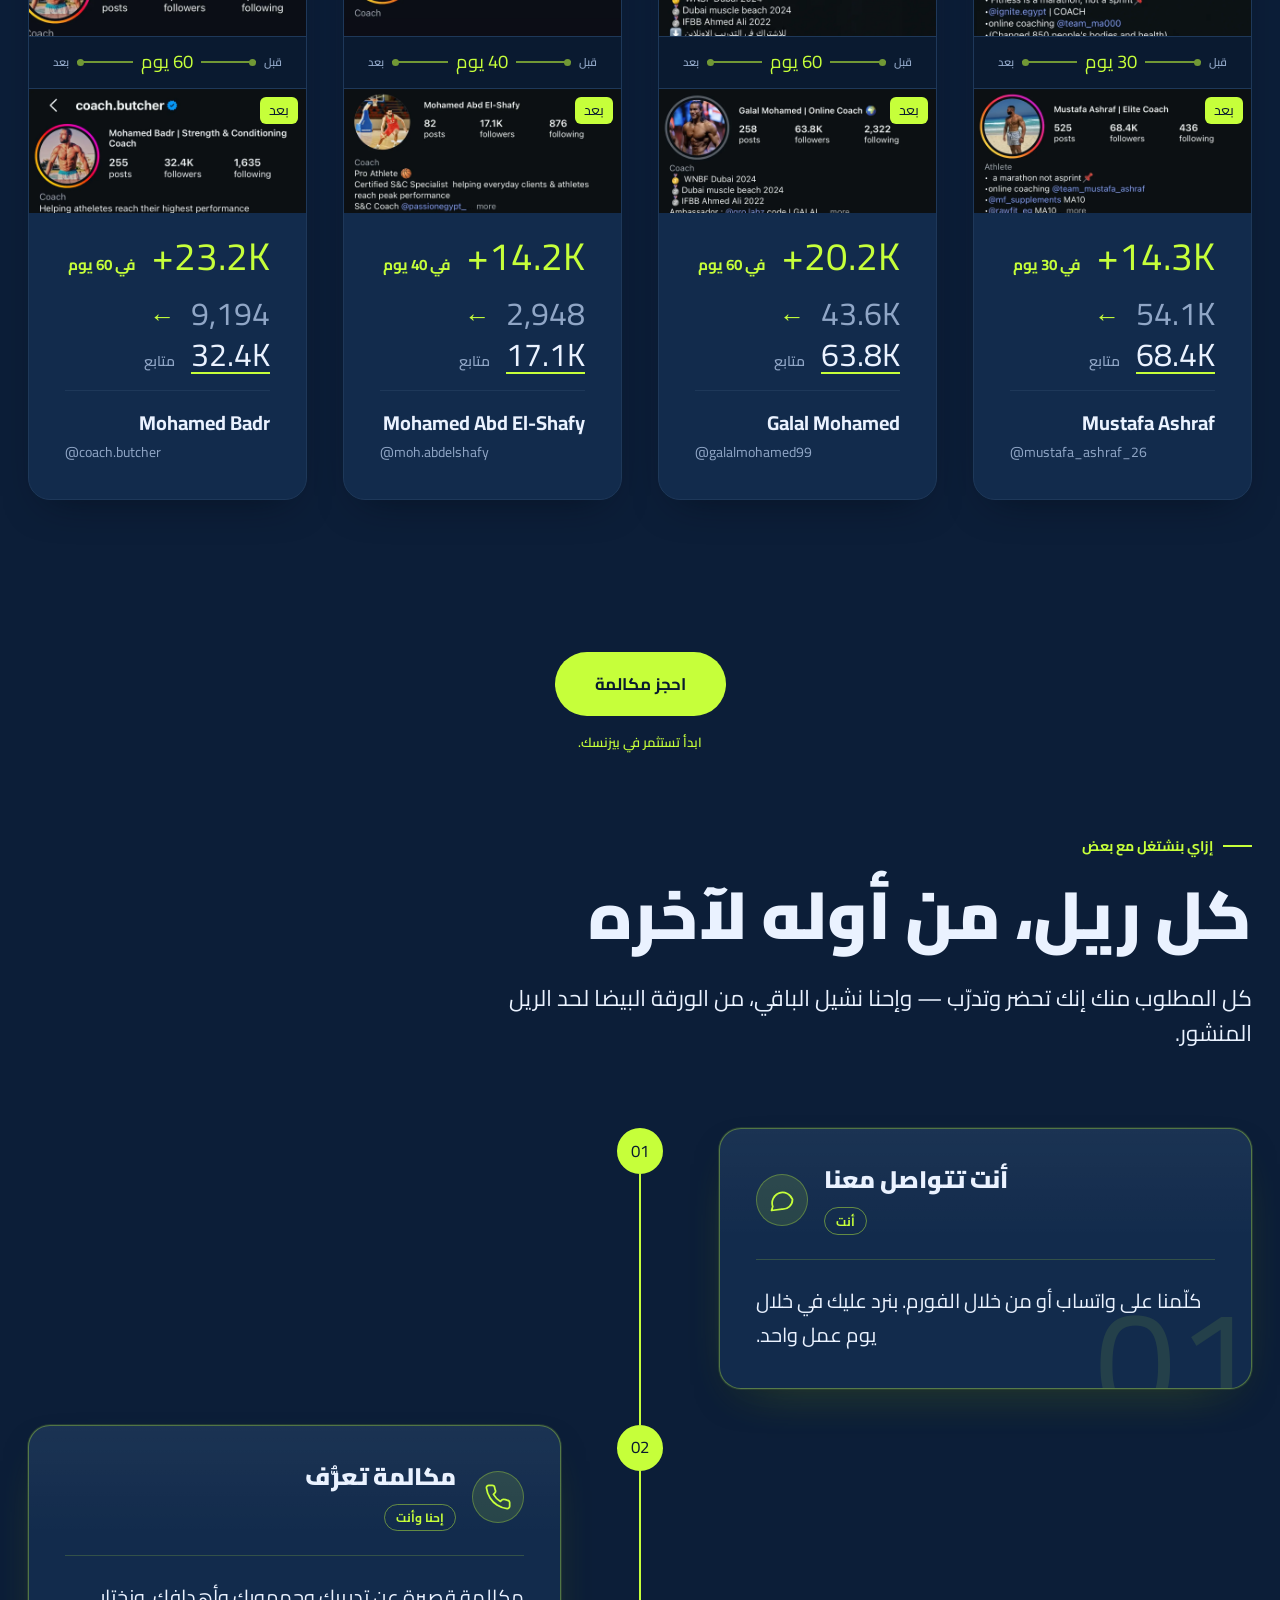
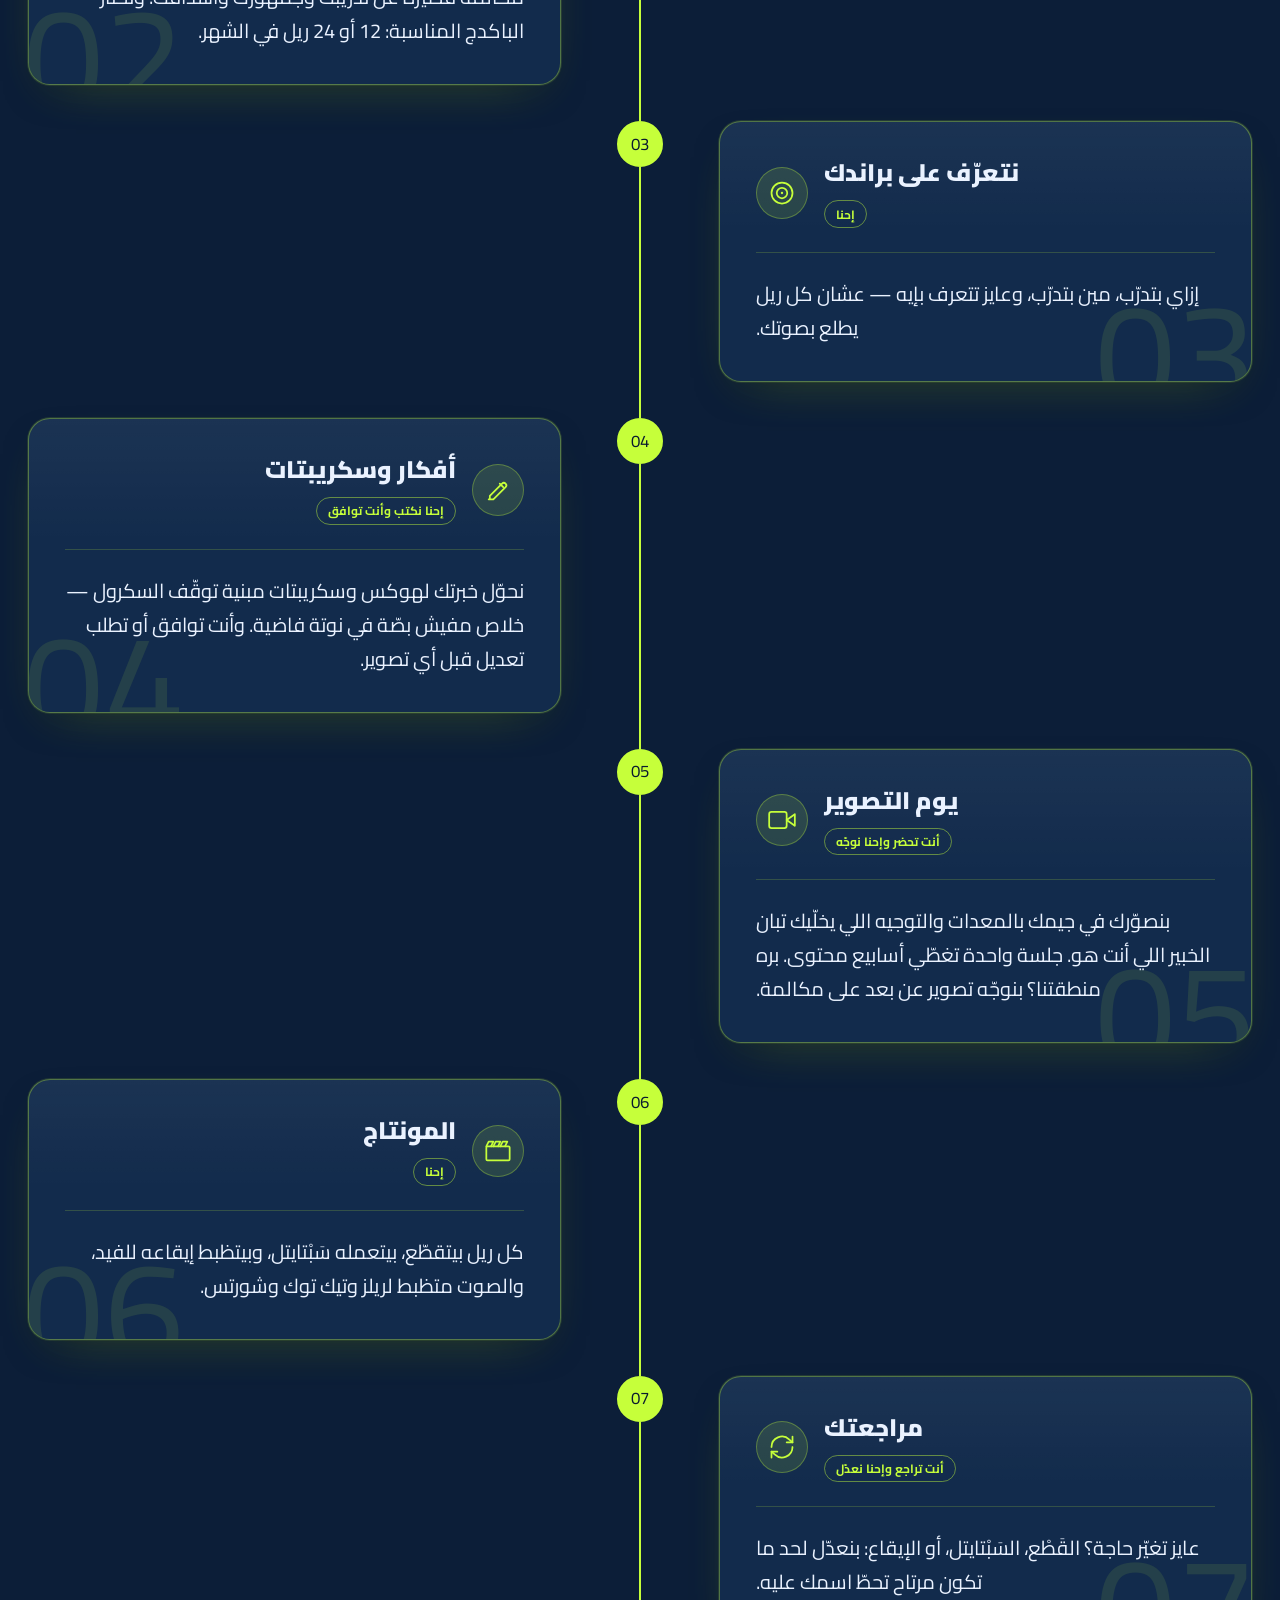
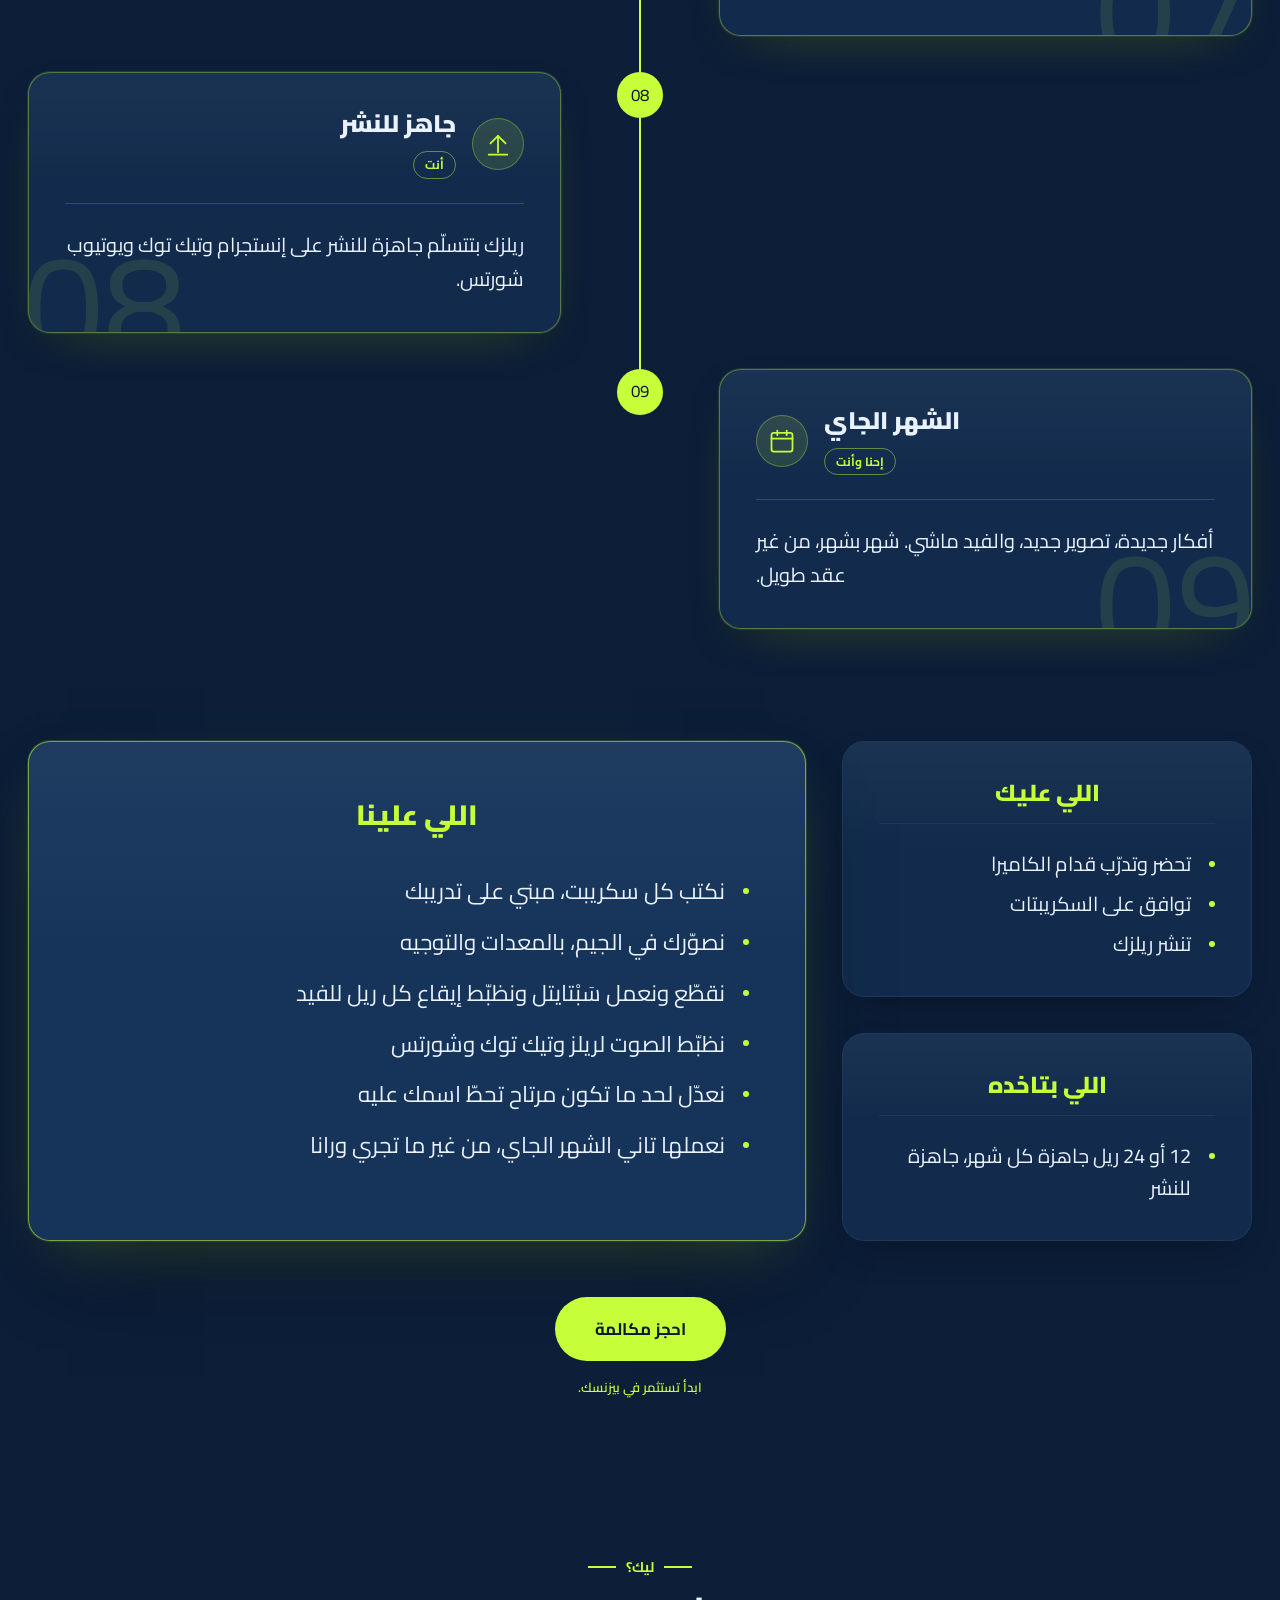
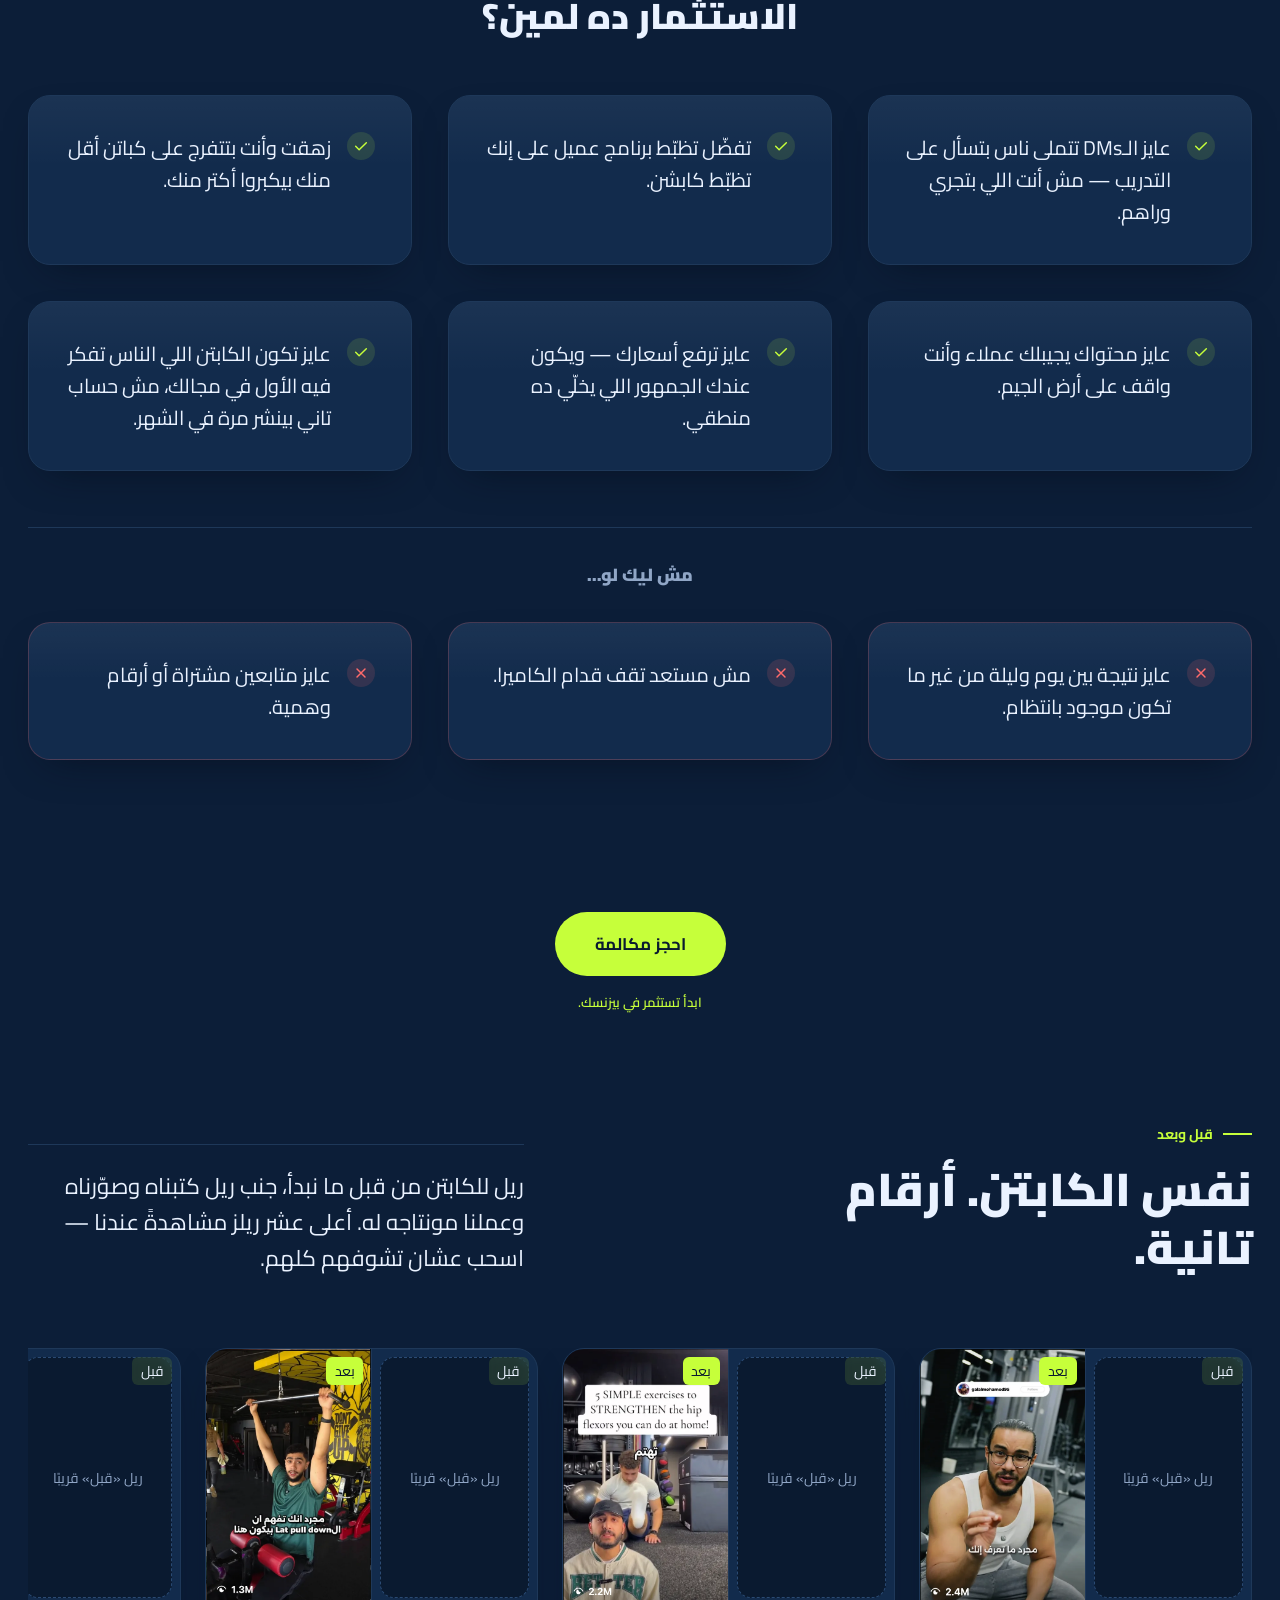
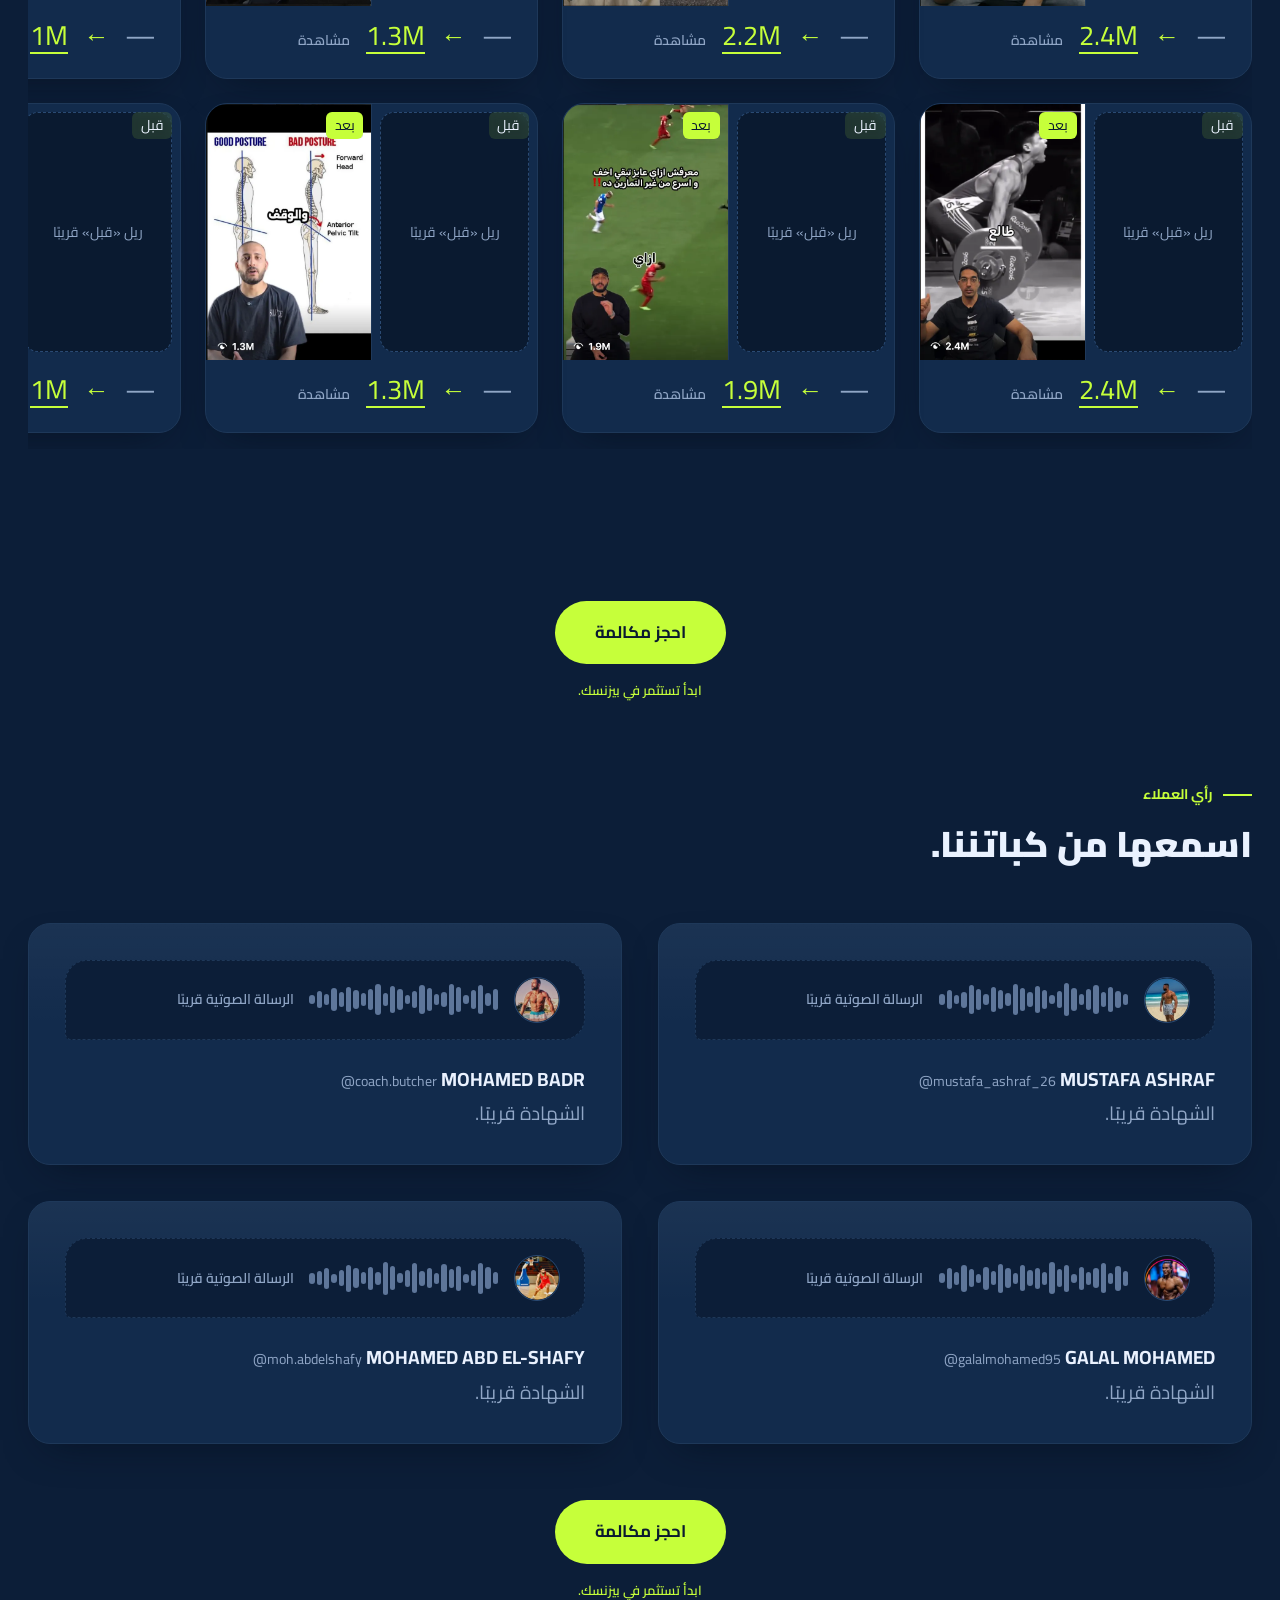
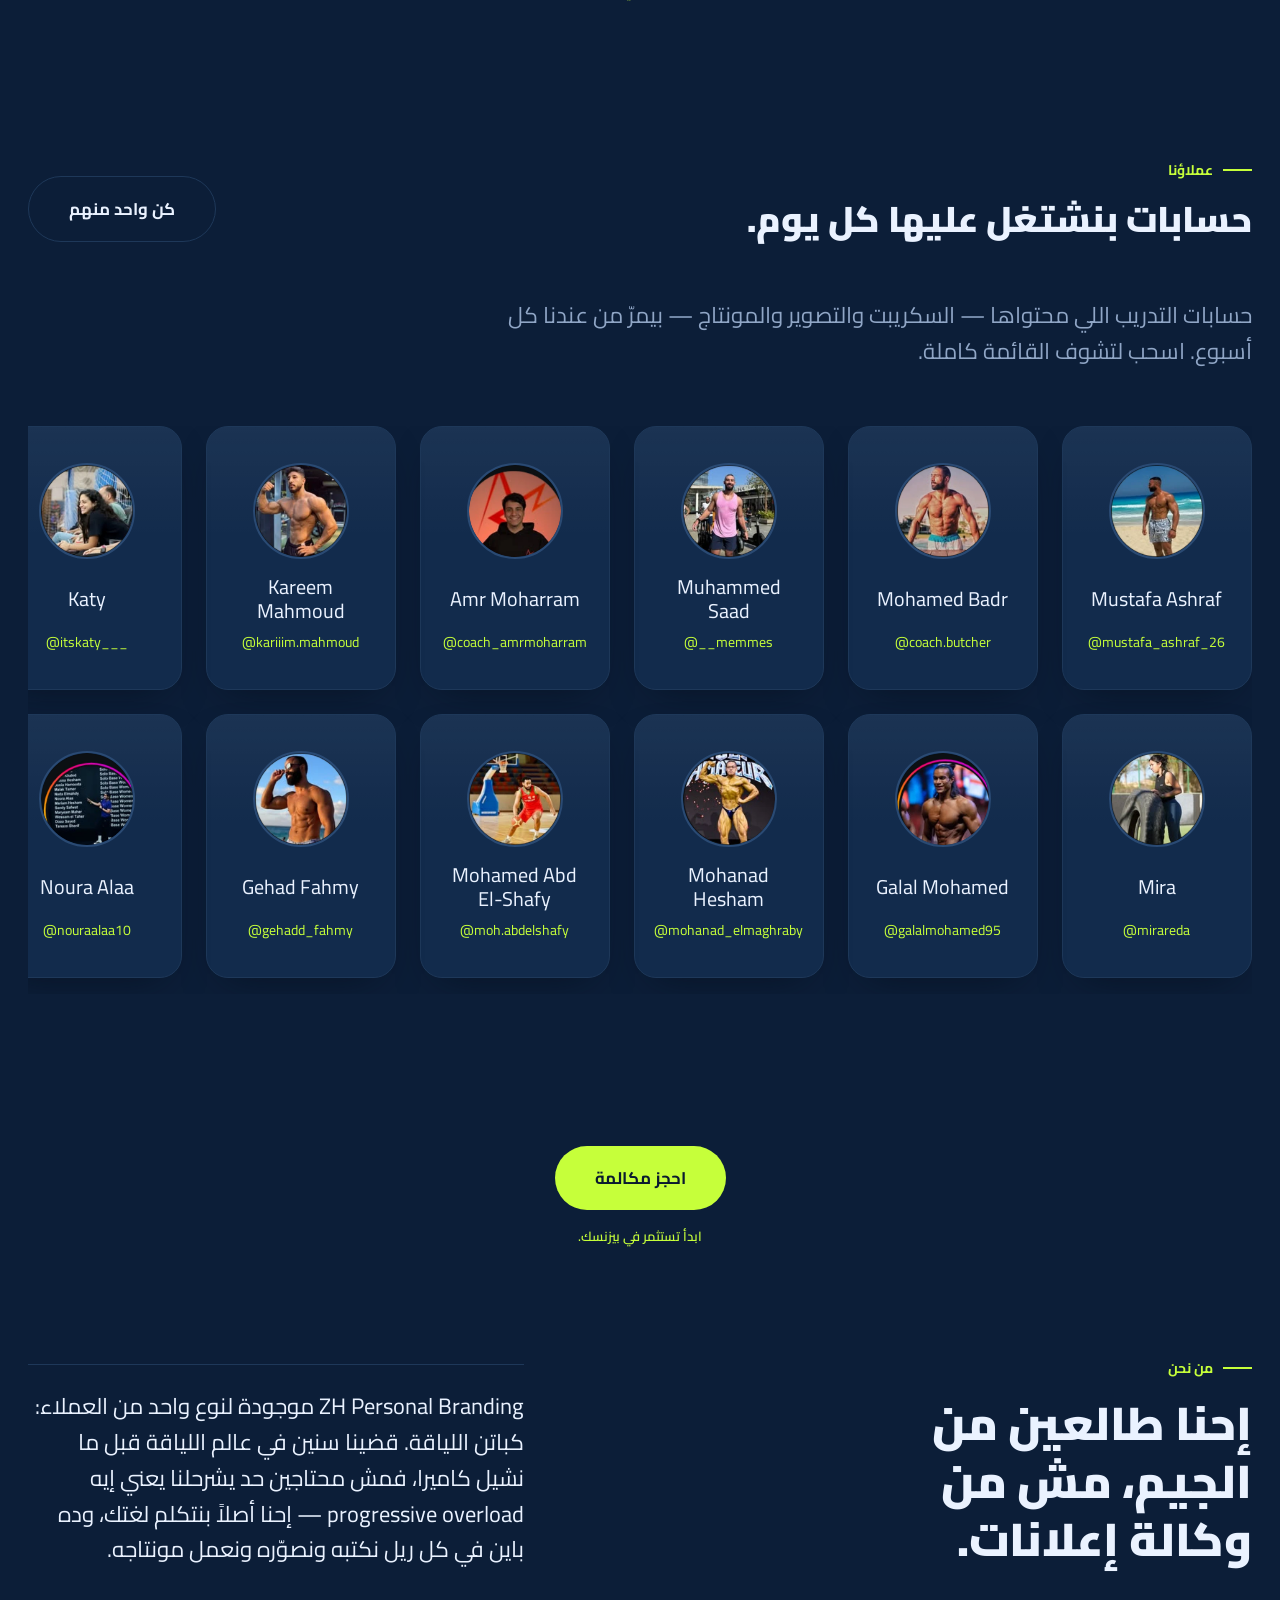
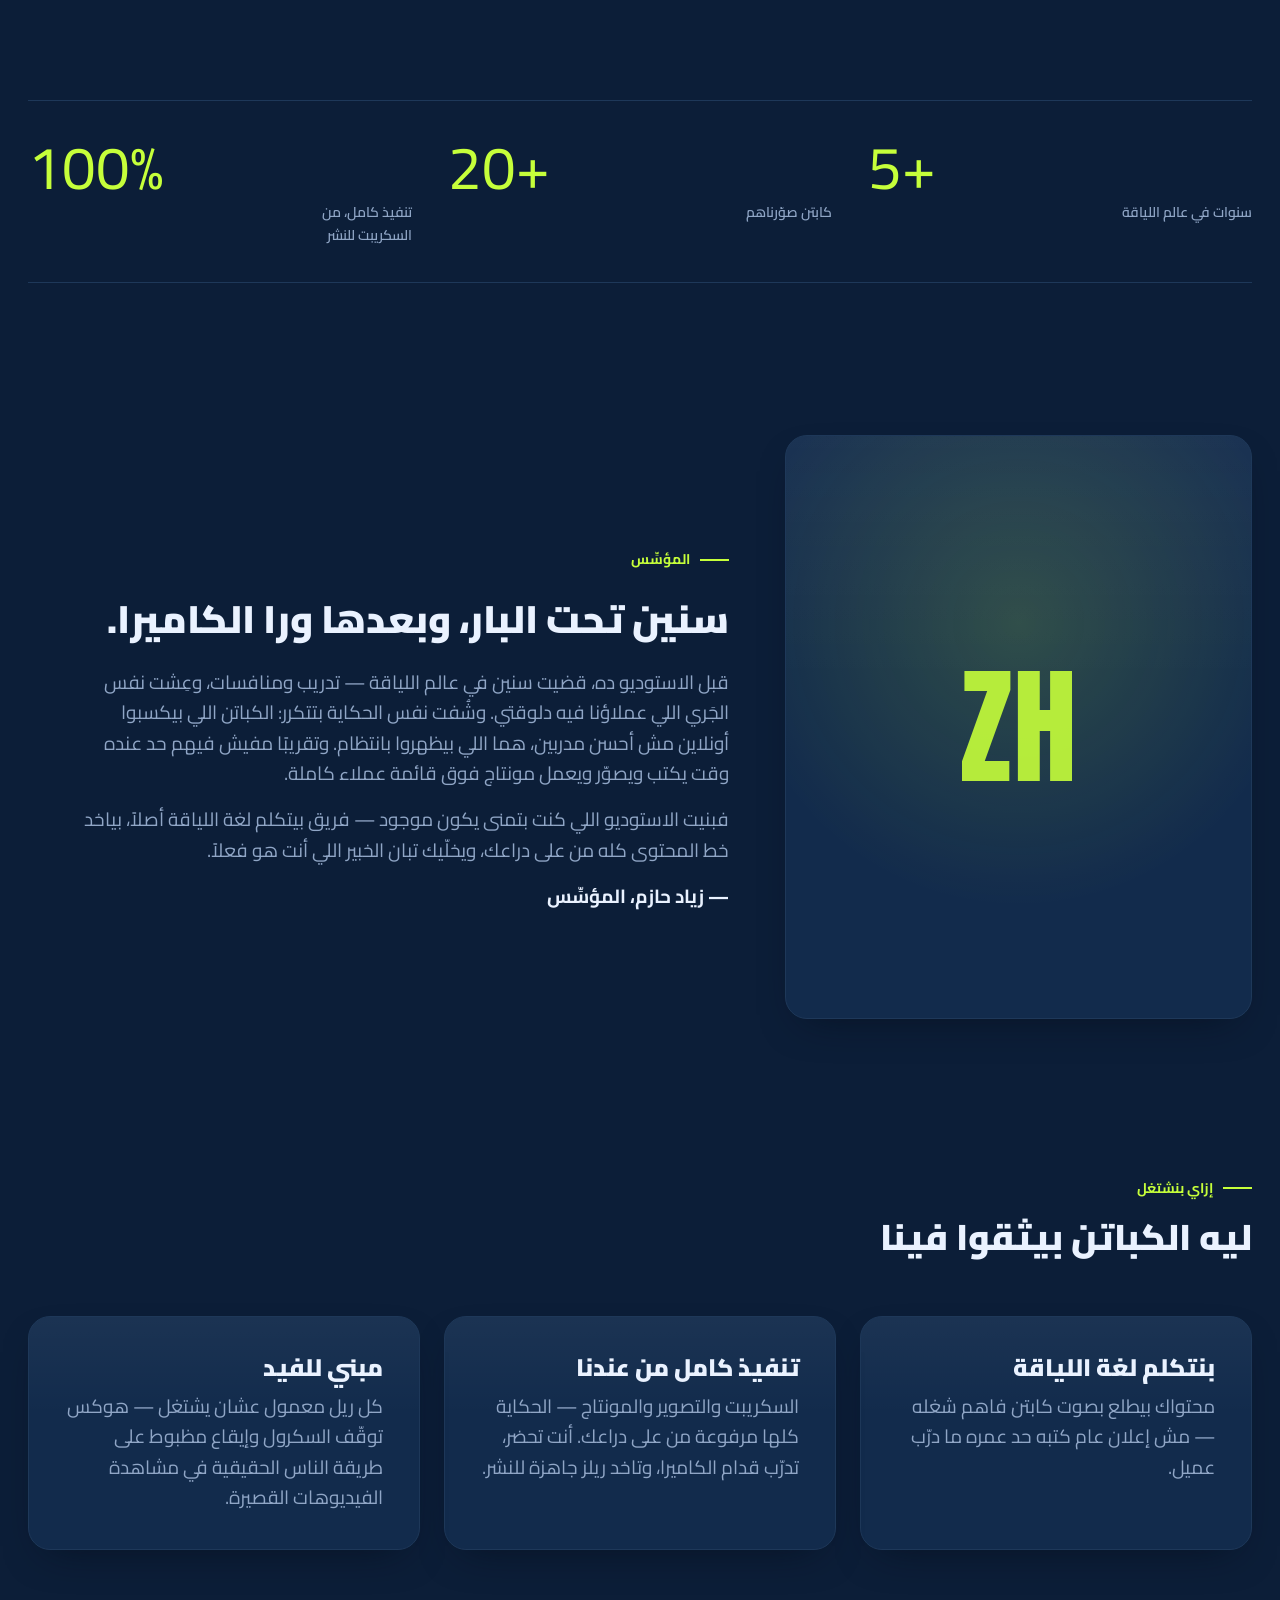
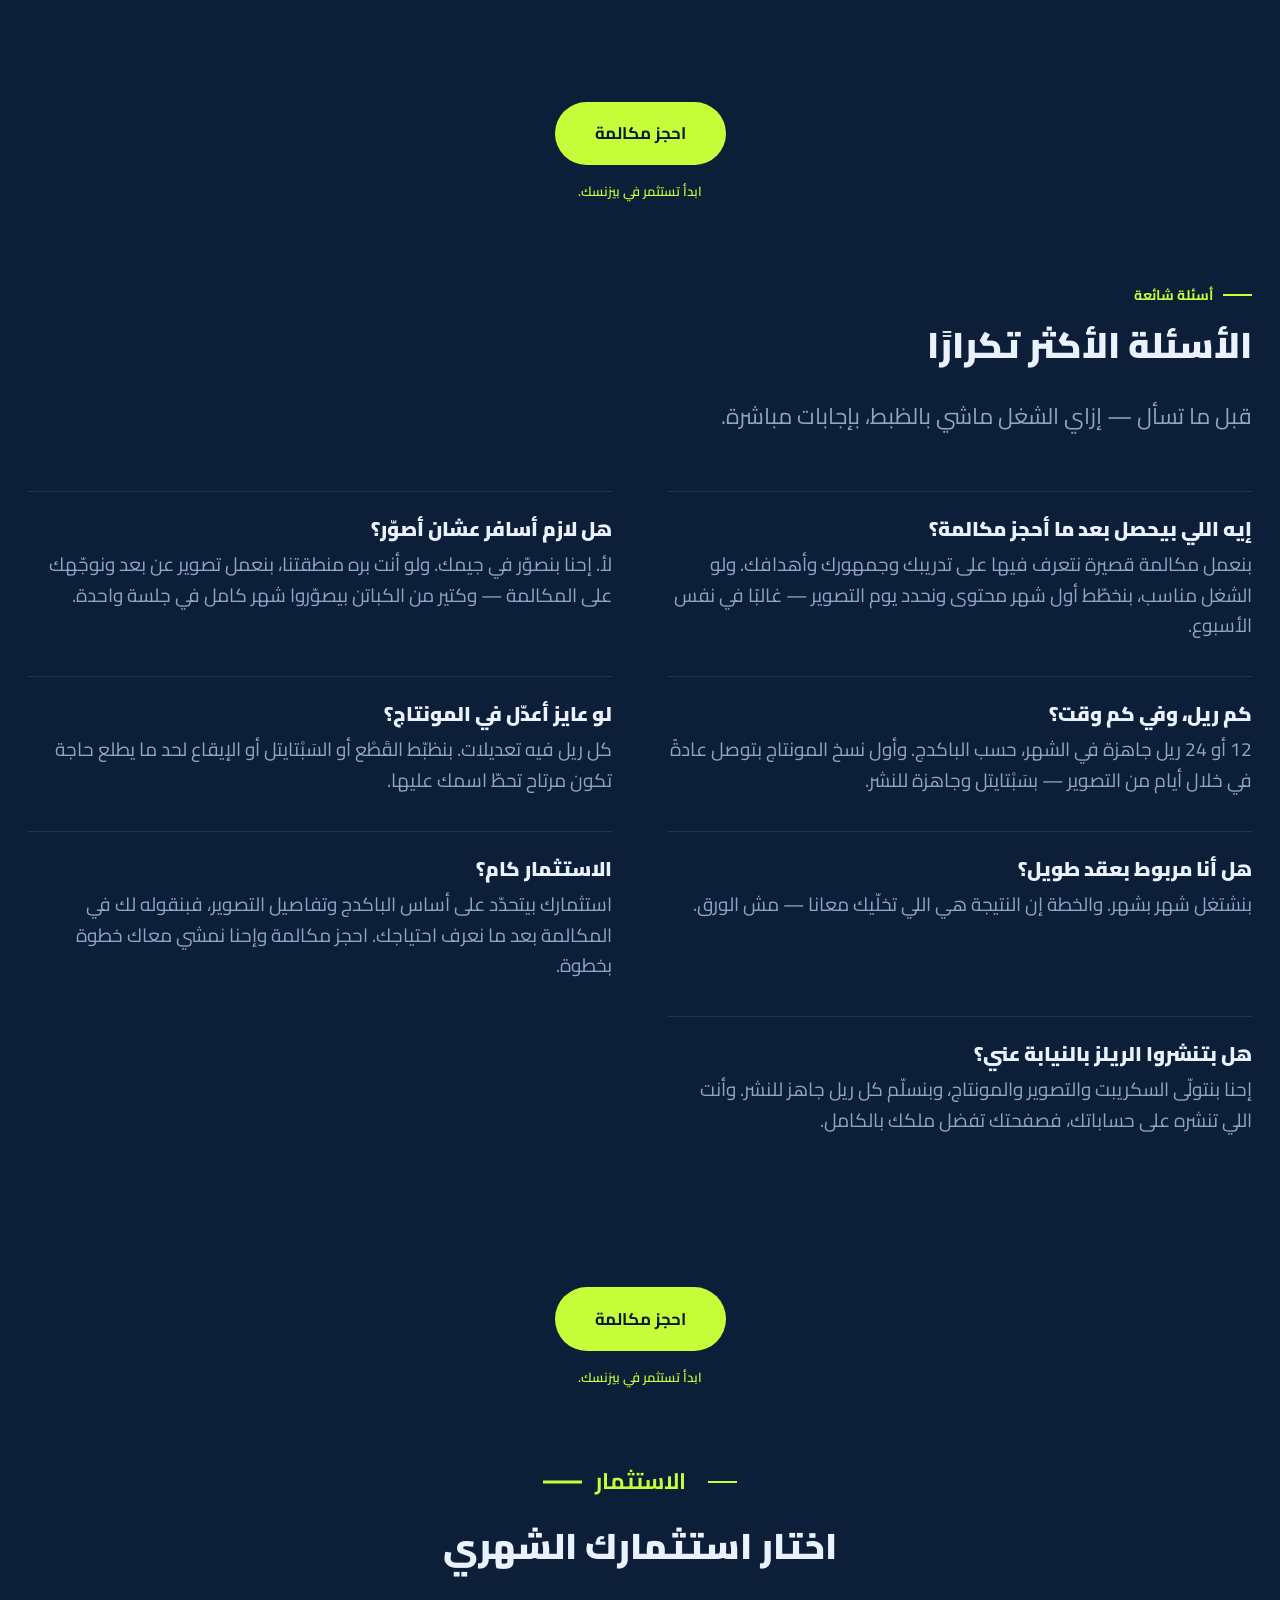
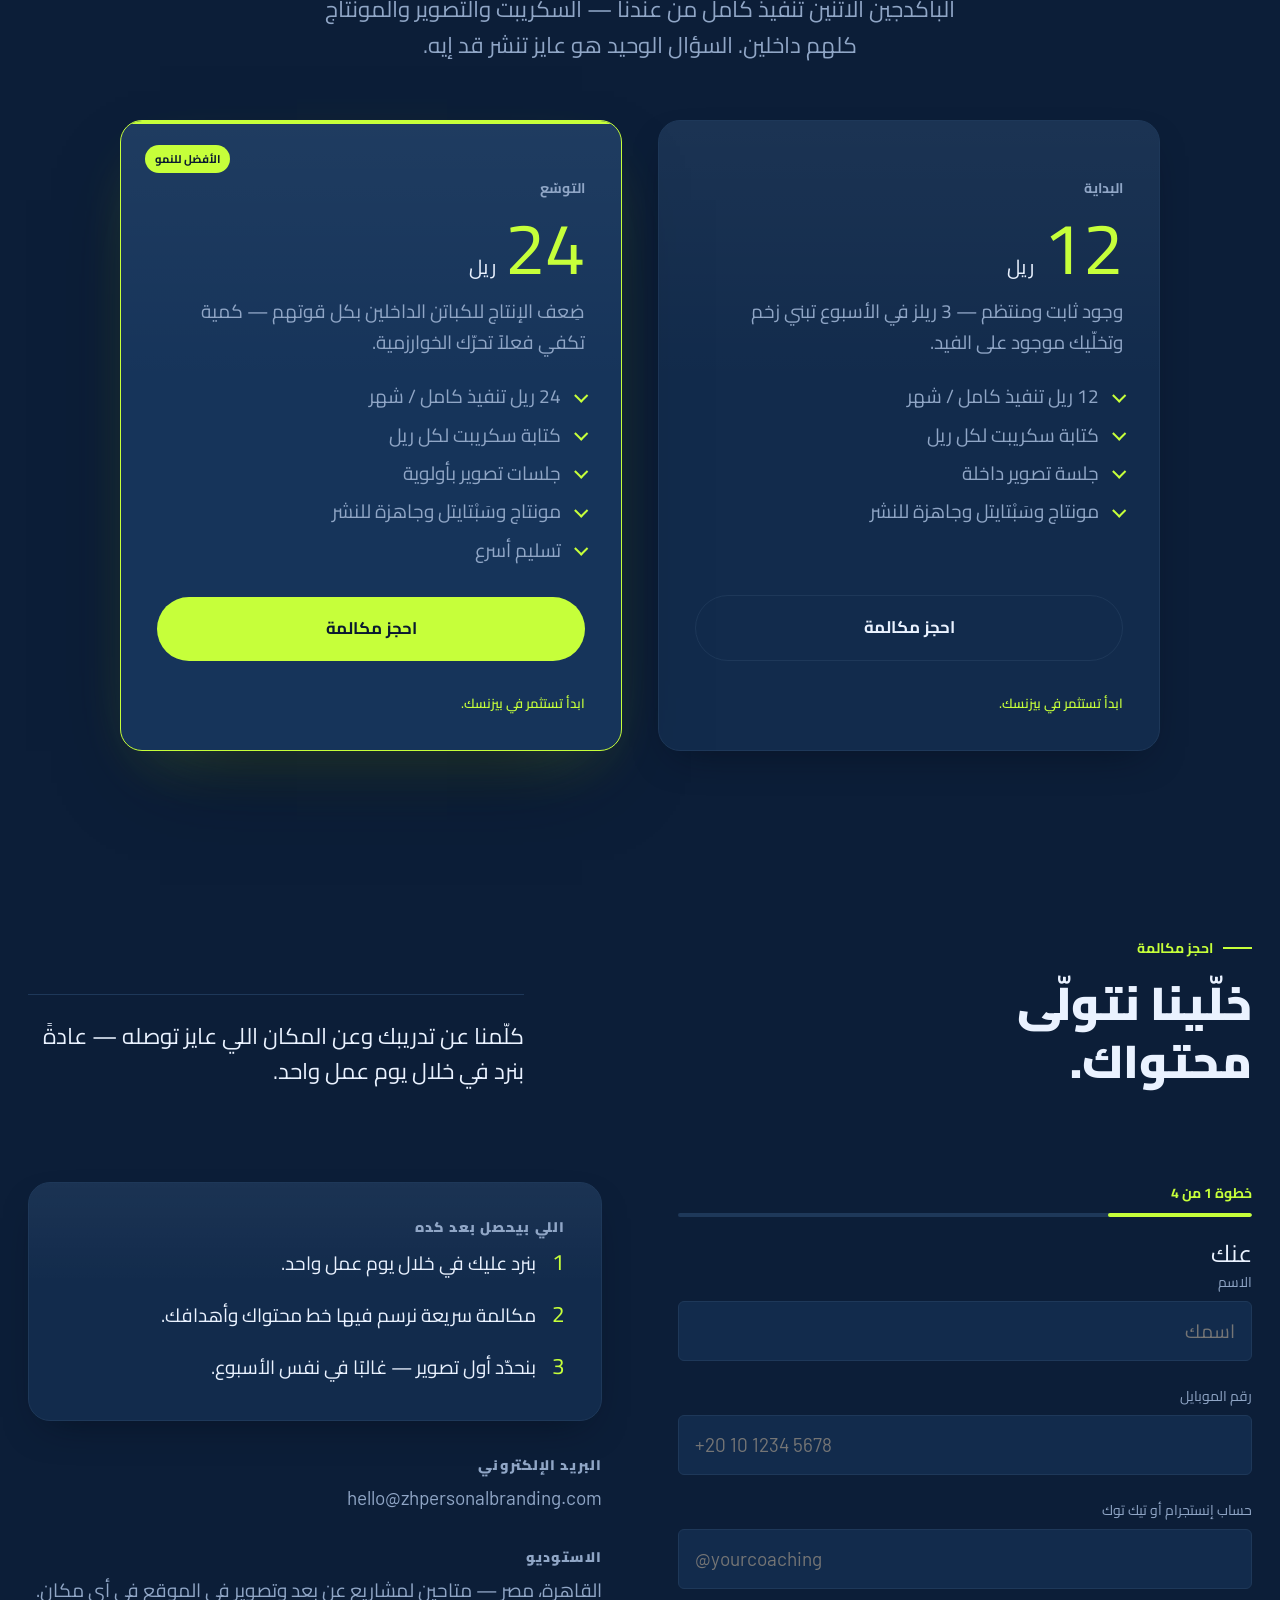
==== commit 3a435ac0: "feat: four-step booking form with qualifying questions - Steps: About you / Your coaching / The plan" ====
--- a/index.html
+++ b/index.html
@@ -17,13 +17,13 @@
        it); Anton and Barlow stay for the Latin islands — the logo, "ZH", the
        @handles and the email. -->
   <link rel="stylesheet" href="https://fonts.googleapis.com/css2?family=Cairo:wght@400;600;700;900&family=Anton&family=Barlow:wght@400;500;600;700&family=Barlow+Semi+Condensed:wght@600;700&display=swap" />
-  <link rel="stylesheet" href="assets/css/main.css?v=33" />
+  <link rel="stylesheet" href="assets/css/main.css?v=34" />
   <!-- All page stylesheets — every section now lives on this one document. -->
-  <link rel="stylesheet" href="assets/css/pages/home.css?v=33" />
-  <link rel="stylesheet" href="assets/css/pages/services.css?v=33" />
-  <link rel="stylesheet" href="assets/css/pages/about.css?v=33" />
-  <link rel="stylesheet" href="assets/css/pages/work.css?v=33" />
-  <link rel="stylesheet" href="assets/css/pages/contact.css?v=33" />
+  <link rel="stylesheet" href="assets/css/pages/home.css?v=34" />
+  <link rel="stylesheet" href="assets/css/pages/services.css?v=34" />
+  <link rel="stylesheet" href="assets/css/pages/about.css?v=34" />
+  <link rel="stylesheet" href="assets/css/pages/work.css?v=34" />
+  <link rel="stylesheet" href="assets/css/pages/contact.css?v=34" />
 </head>
 <body>
 
@@ -1153,59 +1153,125 @@
           endpoint later, POST the module's `data` object and drop data-unwired.
         -->
         <form class="contact-form" data-unwired novalidate data-reveal>
-          <div class="form-field">
-            <label for="name">الاسم</label>
-            <input type="text" id="name" name="name" placeholder="اسمك" required />
-          </div>
-          <div class="form-field">
-            <label for="phone">رقم الموبايل</label>
-            <!-- type="tel" + inputmode bring up the phone keypad on mobile; dir="ltr"
-                 keeps a number typed with a leading + from being reordered. -->
-            <input type="tel" id="phone" name="phone" placeholder="+20 10 1234 5678"
-                   inputmode="tel" autocomplete="tel" dir="ltr" required />
-          </div>
-          <div class="form-field">
-            <label for="handle">حساب إنستجرام أو تيك توك</label>
-            <input type="text" id="handle" name="handle" placeholder="@yourcoaching" dir="ltr" />
-          </div>
-          <div class="form-field">
-            <label for="package">أي باكدج مناسبة؟</label>
-            <select id="package" name="package">
-              <option value="" selected>لسه مش متأكد</option>
-              <option value="12-reels">12 ريل / شهر</option>
-              <option value="24-reels">24 ريل / شهر</option>
-            </select>
-          </div>
-          <div class="form-field">
-            <label for="timeslot">الوقت المفضّل للمكالمة</label>
-            <select id="timeslot" name="timeslot">
-              <option value="" selected>أي وقت مناسب</option>
-              <option value="9-12">الصباح — من 9 لـ 12</option>
-              <option value="12-15">بعد الظهر — من 12 لـ 3</option>
-              <option value="15-18">العصر — من 3 لـ 6</option>
-              <option value="18-21">المسا — من 6 لـ 9</option>
-            </select>
-          </div>
-          <fieldset class="form-field form-field--group">
-            <legend>الأيام المفضّلة</legend>
-            <p class="form-hint text-muted">اختار أي يوم مناسب — وإحنا نحاول نحجز في واحد منهم.</p>
-            <div class="checkbox-grid">
-              <label class="checkbox"><input type="checkbox" name="days" value="sat" /> السبت</label>
-              <label class="checkbox"><input type="checkbox" name="days" value="sun" /> الأحد</label>
-              <label class="checkbox"><input type="checkbox" name="days" value="mon" /> الاثنين</label>
-              <label class="checkbox"><input type="checkbox" name="days" value="tue" /> الثلاثاء</label>
-              <label class="checkbox"><input type="checkbox" name="days" value="wed" /> الأربعاء</label>
-              <label class="checkbox"><input type="checkbox" name="days" value="thu" /> الخميس</label>
-              <label class="checkbox"><input type="checkbox" name="days" value="fri" /> الجمعة</label>
+          <!-- Four steps. contactForm.js shows one at a time under a progress bar
+               with Back / Continue, and the last tap on an all-choice step moves
+               on by itself. Without JS the steps simply stack. -->
+          <fieldset class="form-step" data-step>
+            <legend class="form-step__title">عنك</legend>
+            <div class="form-field">
+              <label for="name">الاسم</label>
+              <input type="text" id="name" name="name" placeholder="اسمك" autocomplete="name" required />
+            </div>
+            <div class="form-field">
+              <label for="phone">رقم الموبايل</label>
+              <!-- type="tel" + inputmode bring up the phone keypad on mobile; dir="ltr"
+                   keeps a number typed with a leading + from being reordered. -->
+              <input type="tel" id="phone" name="phone" placeholder="+20 10 1234 5678"
+                     inputmode="tel" autocomplete="tel" dir="ltr" required />
+            </div>
+            <div class="form-field">
+              <label for="handle">حساب إنستجرام أو تيك توك</label>
+              <input type="text" id="handle" name="handle" placeholder="@yourcoaching" dir="ltr" />
             </div>
           </fieldset>
-          <div class="form-field">
-            <label for="message">كلّمنا عن تدريبك</label>
-            <textarea id="message" name="message" placeholder="مين بتدرّب، بتنشر إيه دلوقتي، وعايز توصل لفين..." required></textarea>
-          </div>
-          <button type="submit" class="btn btn--primary">احجز مكالمة</button>
-          <p class="cta-note">ابدأ تستثمر في بيزنسك.</p>
-          <p class="form-note text-muted">
+
+          <fieldset class="form-step" data-step>
+            <legend class="form-step__title">تدريبك</legend>
+            <fieldset class="form-field form-field--group" data-required>
+              <legend>بتدرّب إزاي؟</legend>
+              <div class="choice-grid">
+                <label class="choice"><input type="radio" name="coaching" value="online" /><span>أونلاين</span></label>
+                <label class="choice"><input type="radio" name="coaching" value="in-person" /><span>حضوري</span></label>
+                <label class="choice"><input type="radio" name="coaching" value="both" /><span>الاتنين</span></label>
+              </div>
+            </fieldset>
+            <fieldset class="form-field form-field--group" data-required>
+              <legend>تدريبك بيجيبلك كام تقريبًا في الشهر؟</legend>
+              <div class="choice-grid choice-grid--stack">
+                <label class="choice"><input type="radio" name="revenue" value="5-10" /><span>من 5,000 لـ 10,000 جنيه</span></label>
+                <label class="choice"><input type="radio" name="revenue" value="10-20" /><span>من 10,000 لـ 20,000 جنيه</span></label>
+                <label class="choice"><input type="radio" name="revenue" value="20-30" /><span>من 20,000 لـ 30,000 جنيه</span></label>
+                <label class="choice"><input type="radio" name="revenue" value="30+" /><span>أكتر من 30,000 جنيه</span></label>
+                <label class="choice"><input type="radio" name="revenue" value="private" /><span>أفضّل أقول في المكالمة</span></label>
+              </div>
+            </fieldset>
+            <fieldset class="form-field form-field--group" data-required>
+              <legend>عايز تبدأ إمتى؟</legend>
+              <div class="choice-grid">
+                <label class="choice"><input type="radio" name="start" value="now" /><span>فورًا</span></label>
+                <label class="choice"><input type="radio" name="start" value="30-days" /><span>خلال 30 يوم</span></label>
+                <label class="choice"><input type="radio" name="start" value="later" /><span>الشهر الجاي أو بعده</span></label>
+              </div>
+            </fieldset>
+          </fieldset>
+
+          <!-- Budget bands sit around the real price without matching it, so the
+               form filters leads without publishing a figure (house rule: no
+               prices). The short labels give the lowest band a polite way out. -->
+          <fieldset class="form-step" data-step>
+            <legend class="form-step__title">الخطة</legend>
+            <fieldset class="form-field form-field--group" data-required>
+              <legend>أي باكدج مناسبة؟</legend>
+              <div class="choice-grid">
+                <label class="choice"><input type="radio" name="package" value="12-reels" /><span>12 ريل / شهر</span></label>
+                <label class="choice"><input type="radio" name="package" value="24-reels" /><span>24 ريل / شهر</span></label>
+                <label class="choice"><input type="radio" name="package" value="unsure" /><span>لسه مش متأكد</span></label>
+              </div>
+            </fieldset>
+            <fieldset class="form-field form-field--group" data-required>
+              <legend>إيه الميزانية الشهرية اللي شايفها مناسبة للمحتوى بتاعك؟</legend>
+              <div class="choice-grid choice-grid--stack">
+                <label class="choice"><input type="radio" name="budget" value="under-5" /><span>أقل من 5,000 جنيه<small>بجرّب الأول</small></span></label>
+                <label class="choice"><input type="radio" name="budget" value="5-10" /><span>من 5,000 لـ 10,000 جنيه<small>جاهز أبدأ صح</small></span></label>
+                <label class="choice"><input type="radio" name="budget" value="10-15" /><span>من 10,000 لـ 15,000 جنيه<small>جادّ إني أكبر</small></span></label>
+                <label class="choice"><input type="radio" name="budget" value="15+" /><span>أكتر من 15,000 جنيه<small>داخل بكل قوتي</small></span></label>
+              </div>
+            </fieldset>
+            <fieldset class="form-field form-field--group" data-required>
+              <legend>في حد تاني مشارك في القرار ده؟</legend>
+              <div class="choice-grid">
+                <label class="choice"><input type="radio" name="decision" value="solo" /><span>أنا لوحدي</span></label>
+                <label class="choice"><input type="radio" name="decision" value="partner" /><span>أنا وشريك أو مدير</span></label>
+              </div>
+            </fieldset>
+          </fieldset>
+
+          <fieldset class="form-step" data-step>
+            <legend class="form-step__title">المكالمة</legend>
+            <fieldset class="form-field form-field--group">
+              <legend>الوقت المفضّل للمكالمة</legend>
+              <div class="choice-grid">
+                <label class="choice"><input type="radio" name="timeslot" value="" checked /><span>أي وقت مناسب</span></label>
+                <label class="choice"><input type="radio" name="timeslot" value="9-12" /><span>الصباح — من 9 لـ 12</span></label>
+                <label class="choice"><input type="radio" name="timeslot" value="12-15" /><span>بعد الظهر — من 12 لـ 3</span></label>
+                <label class="choice"><input type="radio" name="timeslot" value="15-18" /><span>العصر — من 3 لـ 6</span></label>
+                <label class="choice"><input type="radio" name="timeslot" value="18-21" /><span>المسا — من 6 لـ 9</span></label>
+              </div>
+            </fieldset>
+            <fieldset class="form-field form-field--group">
+              <legend>الأيام المفضّلة</legend>
+              <p class="form-hint text-muted">اختار أي يوم مناسب — وإحنا نحاول نحجز في واحد منهم.</p>
+              <div class="checkbox-grid">
+                <label class="checkbox"><input type="checkbox" name="days" value="sat" /> السبت</label>
+                <label class="checkbox"><input type="checkbox" name="days" value="sun" /> الأحد</label>
+                <label class="checkbox"><input type="checkbox" name="days" value="mon" /> الاثنين</label>
+                <label class="checkbox"><input type="checkbox" name="days" value="tue" /> الثلاثاء</label>
+                <label class="checkbox"><input type="checkbox" name="days" value="wed" /> الأربعاء</label>
+                <label class="checkbox"><input type="checkbox" name="days" value="thu" /> الخميس</label>
+                <label class="checkbox"><input type="checkbox" name="days" value="fri" /> الجمعة</label>
+              </div>
+            </fieldset>
+            <div class="form-field">
+              <label for="message">في حاجة تانية حابب نعرفها؟ <span class="form-optional">(اختياري)</span></label>
+              <textarea id="message" name="message" placeholder="مين بتدرّب، بتنشر إيه دلوقتي، وعايز توصل لفين..."></textarea>
+            </div>
+          </fieldset>
+
+          <div class="form-nav" data-form-nav>
+            <button type="submit" class="btn btn--primary">احجز مكالمة</button>
+          </div>
+          <p class="cta-note" data-last-only>ابدأ تستثمر في بيزنسك.</p>
+          <p class="form-note text-muted" data-last-only>
             لما تدوس "احجز مكالمة" هيفتح واتساب وبياناتك جاهزة للإرسال. مفيش واتساب؟
             ابعت إيميل على <a href="mailto:hello@zhpersonalbranding.com" dir="ltr">hello@zhpersonalbranding.com</a>.
           </p>
@@ -1287,20 +1353,20 @@
 
   <!-- Must come first: the data files and every module read their strings
        from it, and it picks its dictionary off <html lang>. -->
-  <script src="assets/js/i18n.js?v=33"></script>
-  <script src="assets/js/data/projects.js?v=33"></script>
-  <script src="assets/js/media-config.js?v=33"></script>
-  <script src="assets/js/modules/projectGrid.js?v=33"></script>
-  <script src="assets/js/modules/navbar.js?v=33"></script>
-  <script src="assets/js/modules/navIndicator.js?v=33"></script>
-  <script src="assets/js/modules/sectionNav.js?v=33"></script>
-  <script src="assets/js/modules/scrollReveal.js?v=33"></script>
-  <script src="assets/js/modules/counter.js?v=33"></script>
-  <script src="assets/js/modules/journey.js?v=33"></script>
-  <script src="assets/js/modules/pointer.js?v=33"></script>
-  <script src="assets/js/modules/mediaPlayer.js?v=33"></script>
-  <script src="assets/js/modules/stickyCta.js?v=33"></script>
-  <script src="assets/js/modules/contactForm.js?v=33"></script>
-  <script src="assets/js/main.js?v=33"></script>
+  <script src="assets/js/i18n.js?v=34"></script>
+  <script src="assets/js/data/projects.js?v=34"></script>
+  <script src="assets/js/media-config.js?v=34"></script>
+  <script src="assets/js/modules/projectGrid.js?v=34"></script>
+  <script src="assets/js/modules/navbar.js?v=34"></script>
+  <script src="assets/js/modules/navIndicator.js?v=34"></script>
+  <script src="assets/js/modules/sectionNav.js?v=34"></script>
+  <script src="assets/js/modules/scrollReveal.js?v=34"></script>
+  <script src="assets/js/modules/counter.js?v=34"></script>
+  <script src="assets/js/modules/journey.js?v=34"></script>
+  <script src="assets/js/modules/pointer.js?v=34"></script>
+  <script src="assets/js/modules/mediaPlayer.js?v=34"></script>
+  <script src="assets/js/modules/stickyCta.js?v=34"></script>
+  <script src="assets/js/modules/contactForm.js?v=34"></script>
+  <script src="assets/js/main.js?v=34"></script>
 </body>
 </html>
--- a/assets/css/main.css
+++ b/assets/css/main.css
@@ -2,27 +2,27 @@
    <head>) whenever CSS changes — GitHub Pages caches assets for ~10 min and
    mobile browsers hold them far longer, so a version query is how a redeploy
    actually reaches people. */
-@import url("base/variables.css?v=33");
-@import url("base/reset.css?v=33");
-@import url("base/typography.css?v=33");
+@import url("base/variables.css?v=34");
+@import url("base/reset.css?v=34");
+@import url("base/typography.css?v=34");
 /* RTL/Arabic layer — scoped to html[dir="rtl"], inert on the English build. */
-@import url("base/rtl.css?v=33");
-@import url("components/navbar.css?v=33");
-@import url("components/footer.css?v=33");
-@import url("components/buttons.css?v=33");
-@import url("components/project-card.css?v=33");
-@import url("components/icon.css?v=33");
-@import url("components/testimonials.css?v=33");
-@import url("components/video-player.css?v=33");
-@import url("components/voicenote.css?v=33");
-@import url("components/feedback.css?v=33");
-@import url("components/transformations.css?v=33");
-@import url("components/duration-bar.css?v=33");
-@import url("components/fit-cards.css?v=33");
-@import url("components/journey.css?v=33");
-@import url("components/clients.css?v=33");
-@import url("components/section-scroll.css?v=33");
-@import url("components/sticky-cta.css?v=33");
+@import url("base/rtl.css?v=34");
+@import url("components/navbar.css?v=34");
+@import url("components/footer.css?v=34");
+@import url("components/buttons.css?v=34");
+@import url("components/project-card.css?v=34");
+@import url("components/icon.css?v=34");
+@import url("components/testimonials.css?v=34");
+@import url("components/video-player.css?v=34");
+@import url("components/voicenote.css?v=34");
+@import url("components/feedback.css?v=34");
+@import url("components/transformations.css?v=34");
+@import url("components/duration-bar.css?v=34");
+@import url("components/fit-cards.css?v=34");
+@import url("components/journey.css?v=34");
+@import url("components/clients.css?v=34");
+@import url("components/section-scroll.css?v=34");
+@import url("components/sticky-cta.css?v=34");
 
 .container {
   max-width: var(--max-width);
--- a/assets/css/pages/contact.css
+++ b/assets/css/pages/contact.css
@@ -128,6 +128,162 @@
   font-size: var(--fs-small);
 }
 
+/* --- steps ---------------------------------------------------------------
+   Four fieldsets. Without JS they stack as one long form; contactForm.js adds
+   .is-stepped, shows one at a time and builds the progress bar + Back /
+   Continue. `display` is set here, so [hidden] has to be restated. */
+.form-step {
+  display: flex;
+  flex-direction: column;
+  gap: var(--space-md);
+  border: 0;
+  padding: 0;
+  margin: 0;
+  min-width: 0;
+}
+
+.form-step[hidden],
+.contact-form [hidden] {
+  display: none;
+}
+
+.form-step:focus {
+  outline: none;
+}
+
+.form-step__title {
+  padding: 0;
+  margin-bottom: var(--space-2xs);
+  font-family: var(--font-display);
+  font-size: var(--fs-h3);
+  text-transform: uppercase;
+  line-height: 1.1;
+  color: var(--color-text);
+}
+
+.form-optional {
+  /* not --color-text-dim: that is 3.1:1 here, under the 4.5:1 text floor */
+  font-weight: 400;
+  color: var(--color-text-muted);
+}
+
+.form-progress {
+  display: flex;
+  flex-direction: column;
+  gap: var(--space-xs);
+}
+
+.form-progress__label {
+  font-family: var(--font-data);
+  font-size: var(--fs-small);
+  font-weight: 700;
+  text-transform: uppercase;
+  letter-spacing: 0.1em;
+  color: var(--color-accent);
+}
+
+.form-progress__track {
+  height: 4px;
+  border-radius: 999px;
+  background: var(--color-border);
+  overflow: hidden;
+}
+
+/* Width, not scaleX: a width grows from the inline start, so the bar fills
+   right-to-left in the Arabic build with no extra rule. */
+.form-progress__fill {
+  display: block;
+  height: 100%;
+  width: calc(var(--progress, 0) * 100%);
+  border-radius: inherit;
+  background: var(--color-accent);
+  transition: width var(--duration-base) var(--ease-out);
+}
+
+.form-nav {
+  display: flex;
+  flex-wrap: wrap;
+  gap: var(--space-sm);
+}
+
+/* Continue / Book a call takes the trailing edge; Back stays at the start. */
+.is-stepped .form-nav .btn--primary {
+  margin-inline-start: auto;
+}
+
+/* --- tappable answers ----------------------------------------------------
+   Real radios (keyboard, screen readers and no-JS all work), visually hidden
+   behind a chip. The chip is the <span> so :checked can reach it. */
+.choice-grid {
+  display: flex;
+  flex-wrap: wrap;
+  gap: var(--space-xs);
+  margin-top: var(--space-xs);
+}
+
+.choice-grid--stack {
+  flex-direction: column;
+}
+
+.choice {
+  position: relative;
+  display: flex;
+  cursor: pointer;
+}
+
+.choice-grid--stack .choice {
+  width: 100%;
+}
+
+.choice input {
+  position: absolute;
+  opacity: 0;
+  width: 1px;
+  height: 1px;
+  pointer-events: none;
+}
+
+.choice span {
+  display: flex;
+  flex-direction: column;
+  gap: 0.1rem;
+  width: 100%;
+  padding: 0.75rem 1rem;
+  border: 1px solid var(--color-border);
+  border-radius: var(--radius-sm);
+  background: var(--color-surface);
+  color: var(--color-text);
+  transition: border-color var(--duration-fast) var(--ease-out),
+    background-color var(--duration-fast) var(--ease-out);
+}
+
+.choice small {
+  font-size: var(--fs-small);
+  color: var(--color-text-muted);
+}
+
+.choice:hover span {
+  border-color: var(--color-border-strong);
+}
+
+.choice input:focus-visible + span {
+  outline: 2px solid var(--color-accent);
+  outline-offset: 2px;
+}
+
+.choice input:checked + span {
+  border-color: var(--color-accent);
+  background: rgba(var(--color-accent-rgb), 0.12);
+}
+
+.choice input:checked + span small {
+  color: var(--color-text);
+}
+
+.form-field--group.has-error .choice span {
+  border-color: var(--color-danger);
+}
+
 /* Validation feedback (see contactForm.js). */
 .form-field.has-error input,
 .form-field.has-error textarea,
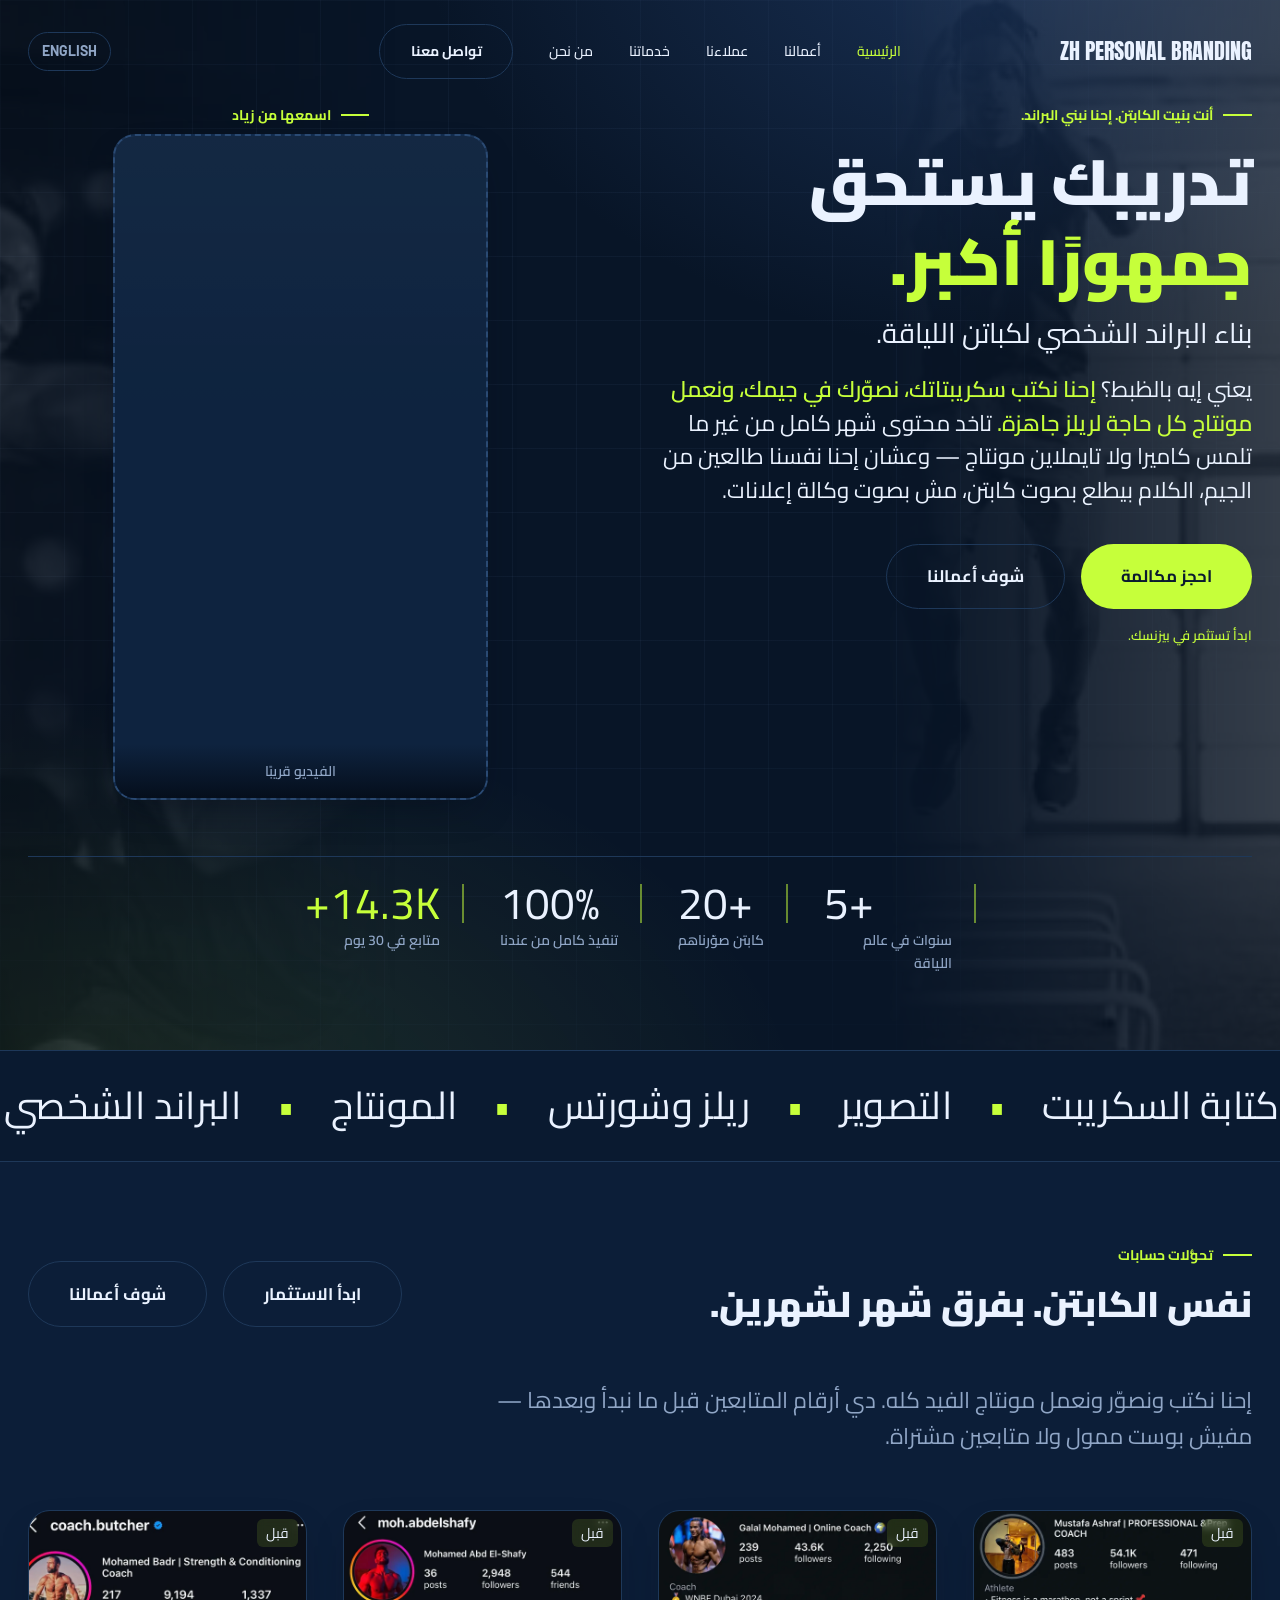
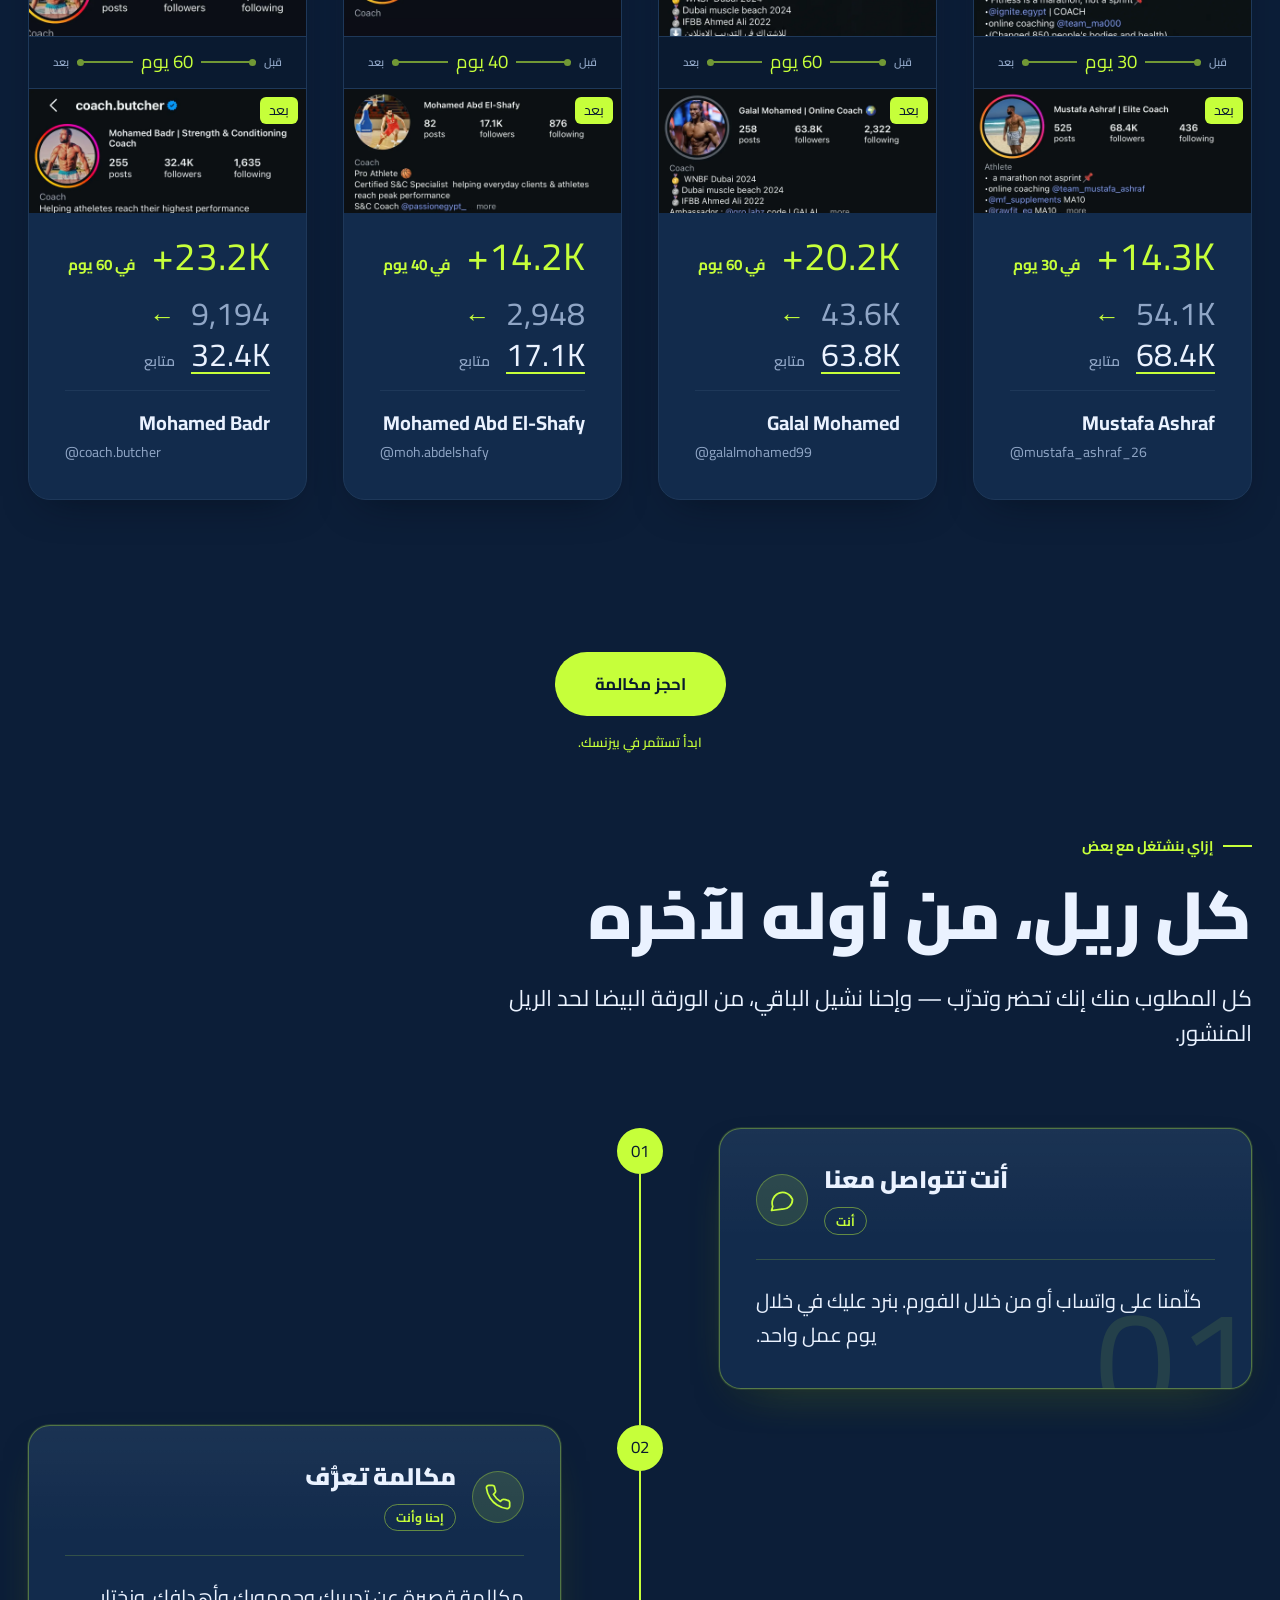
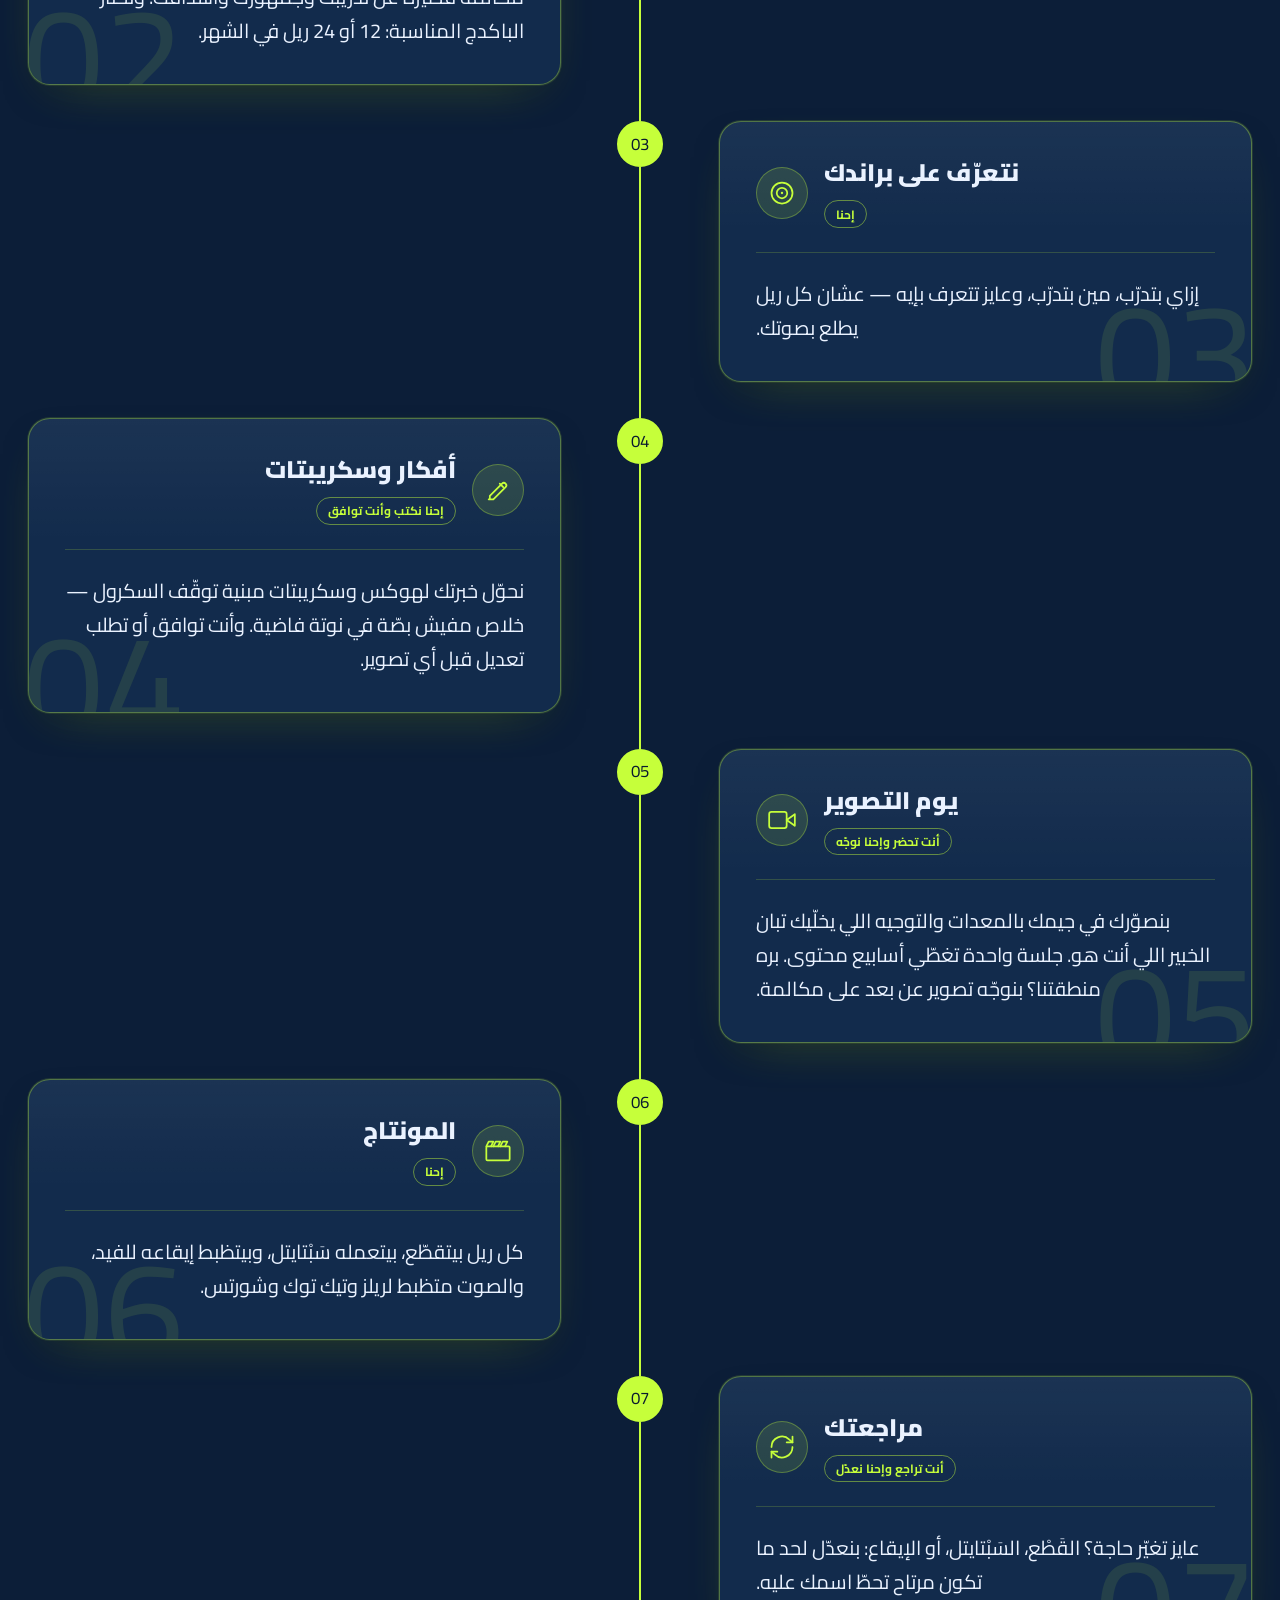
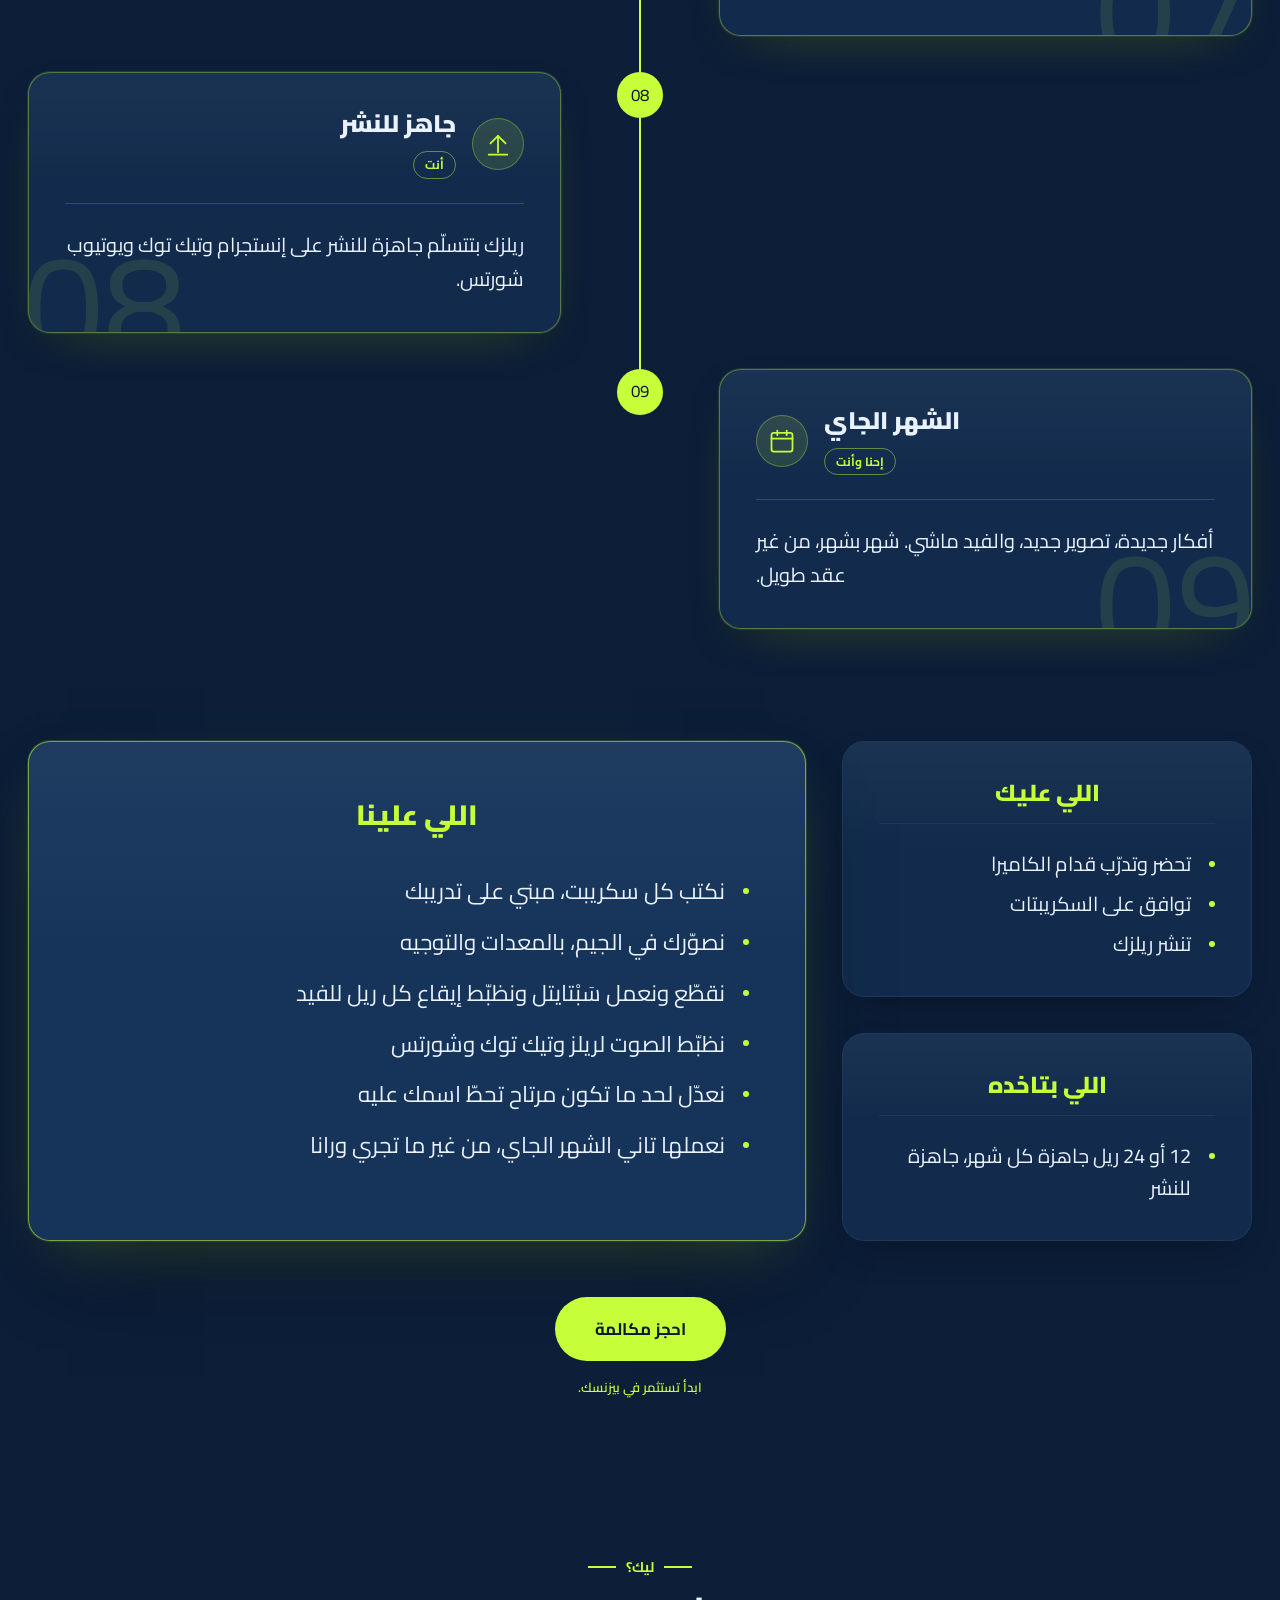
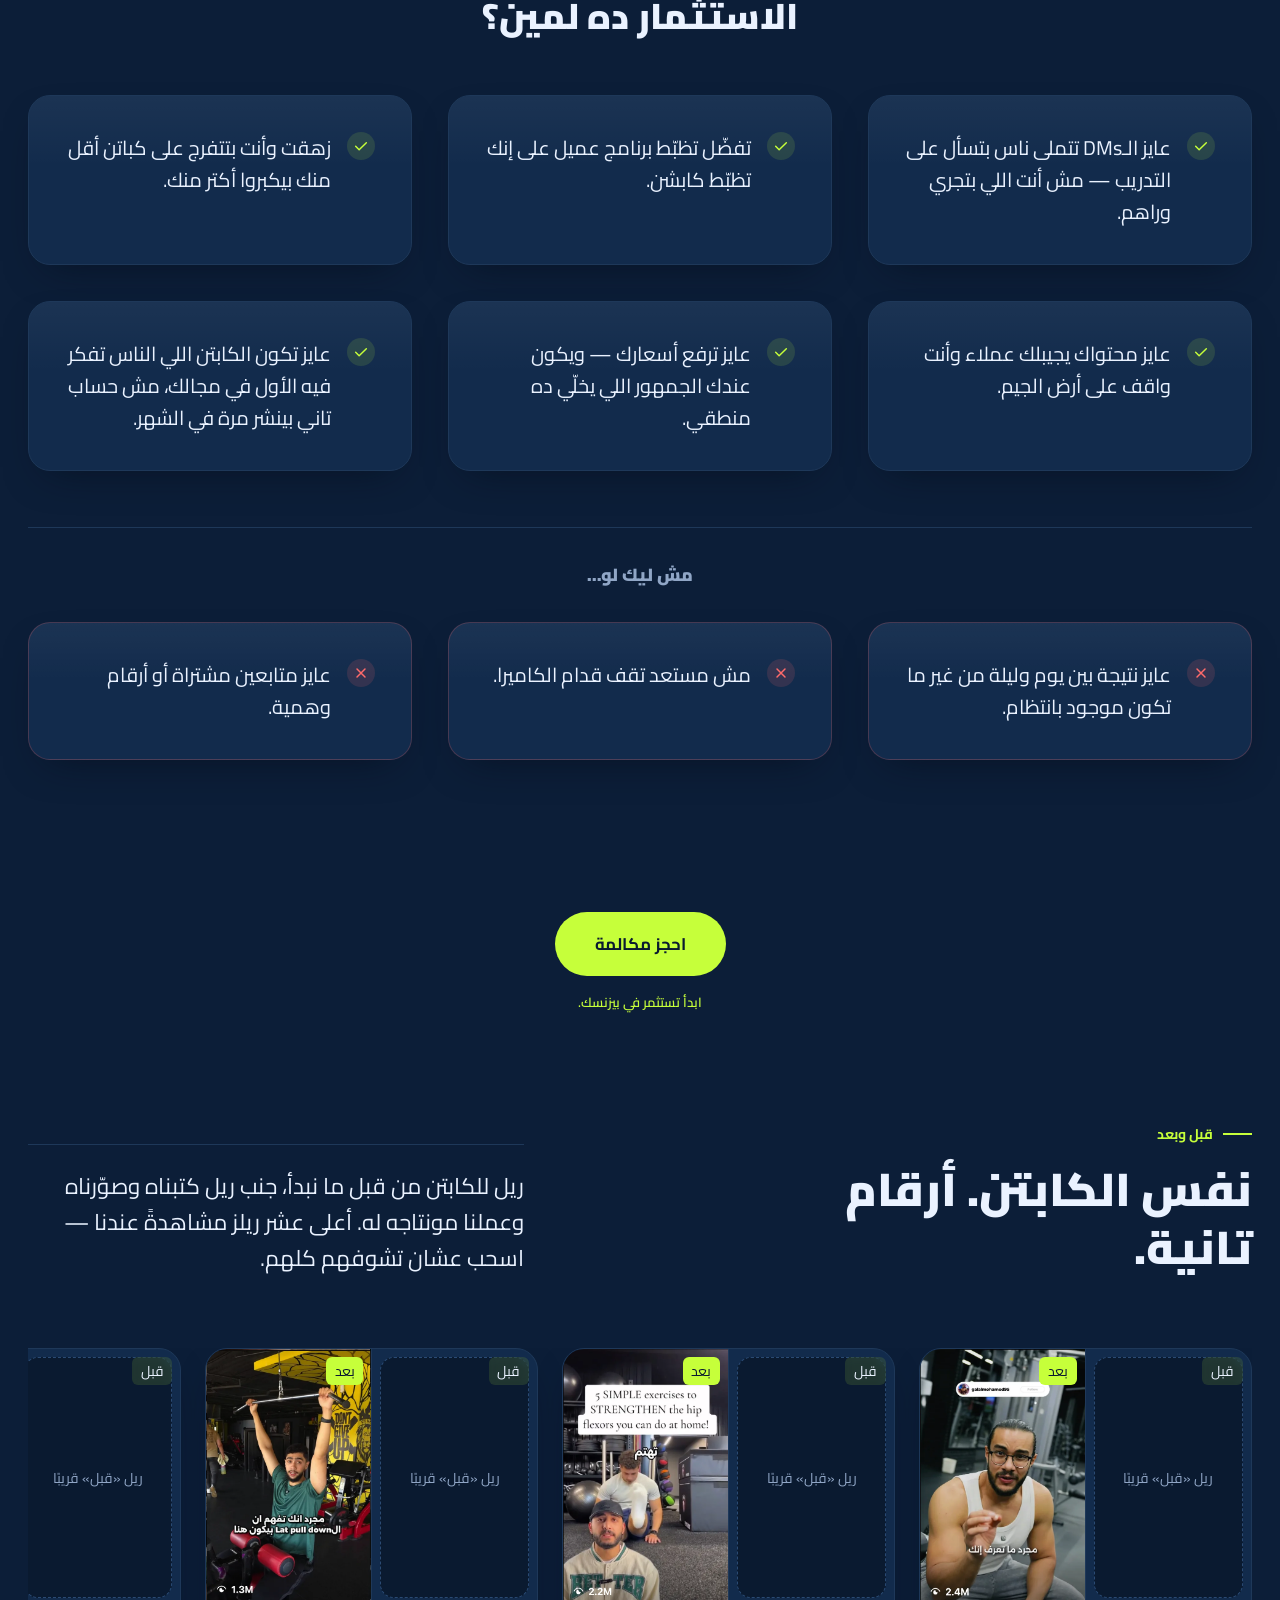
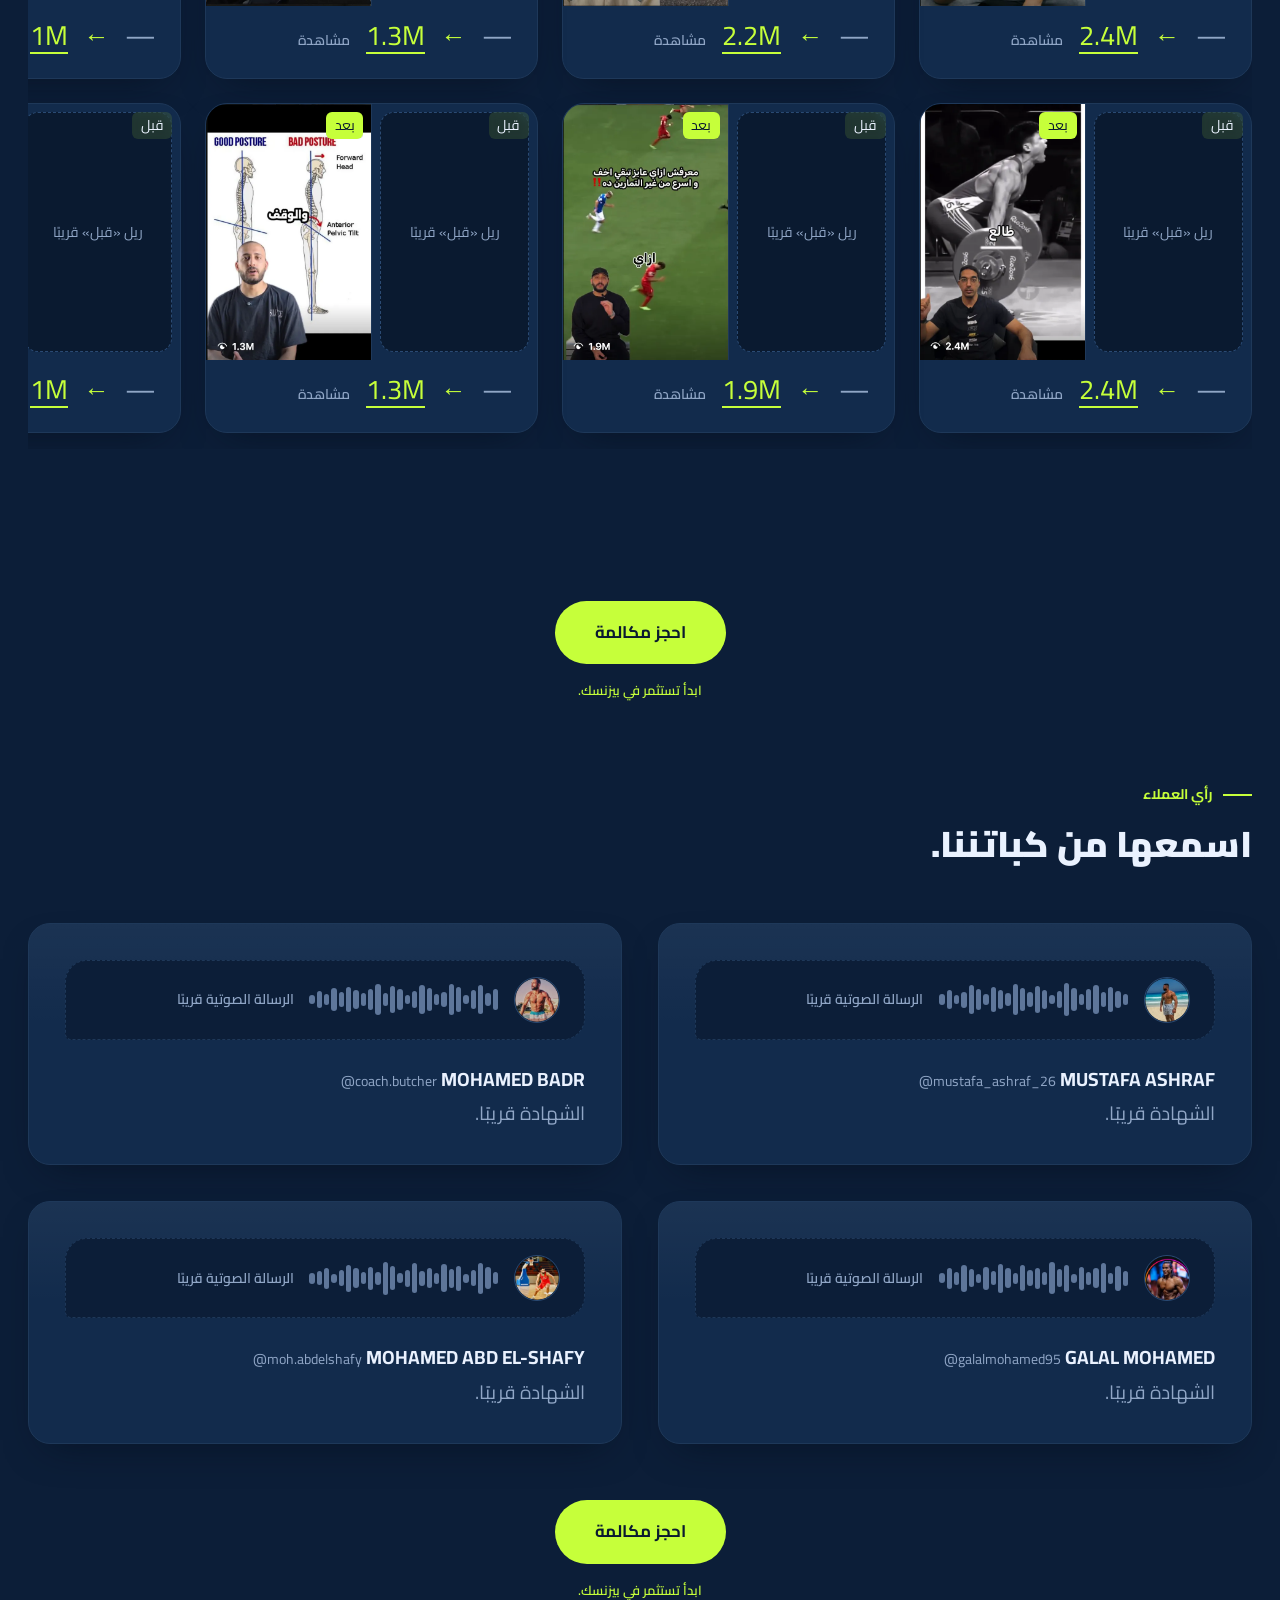
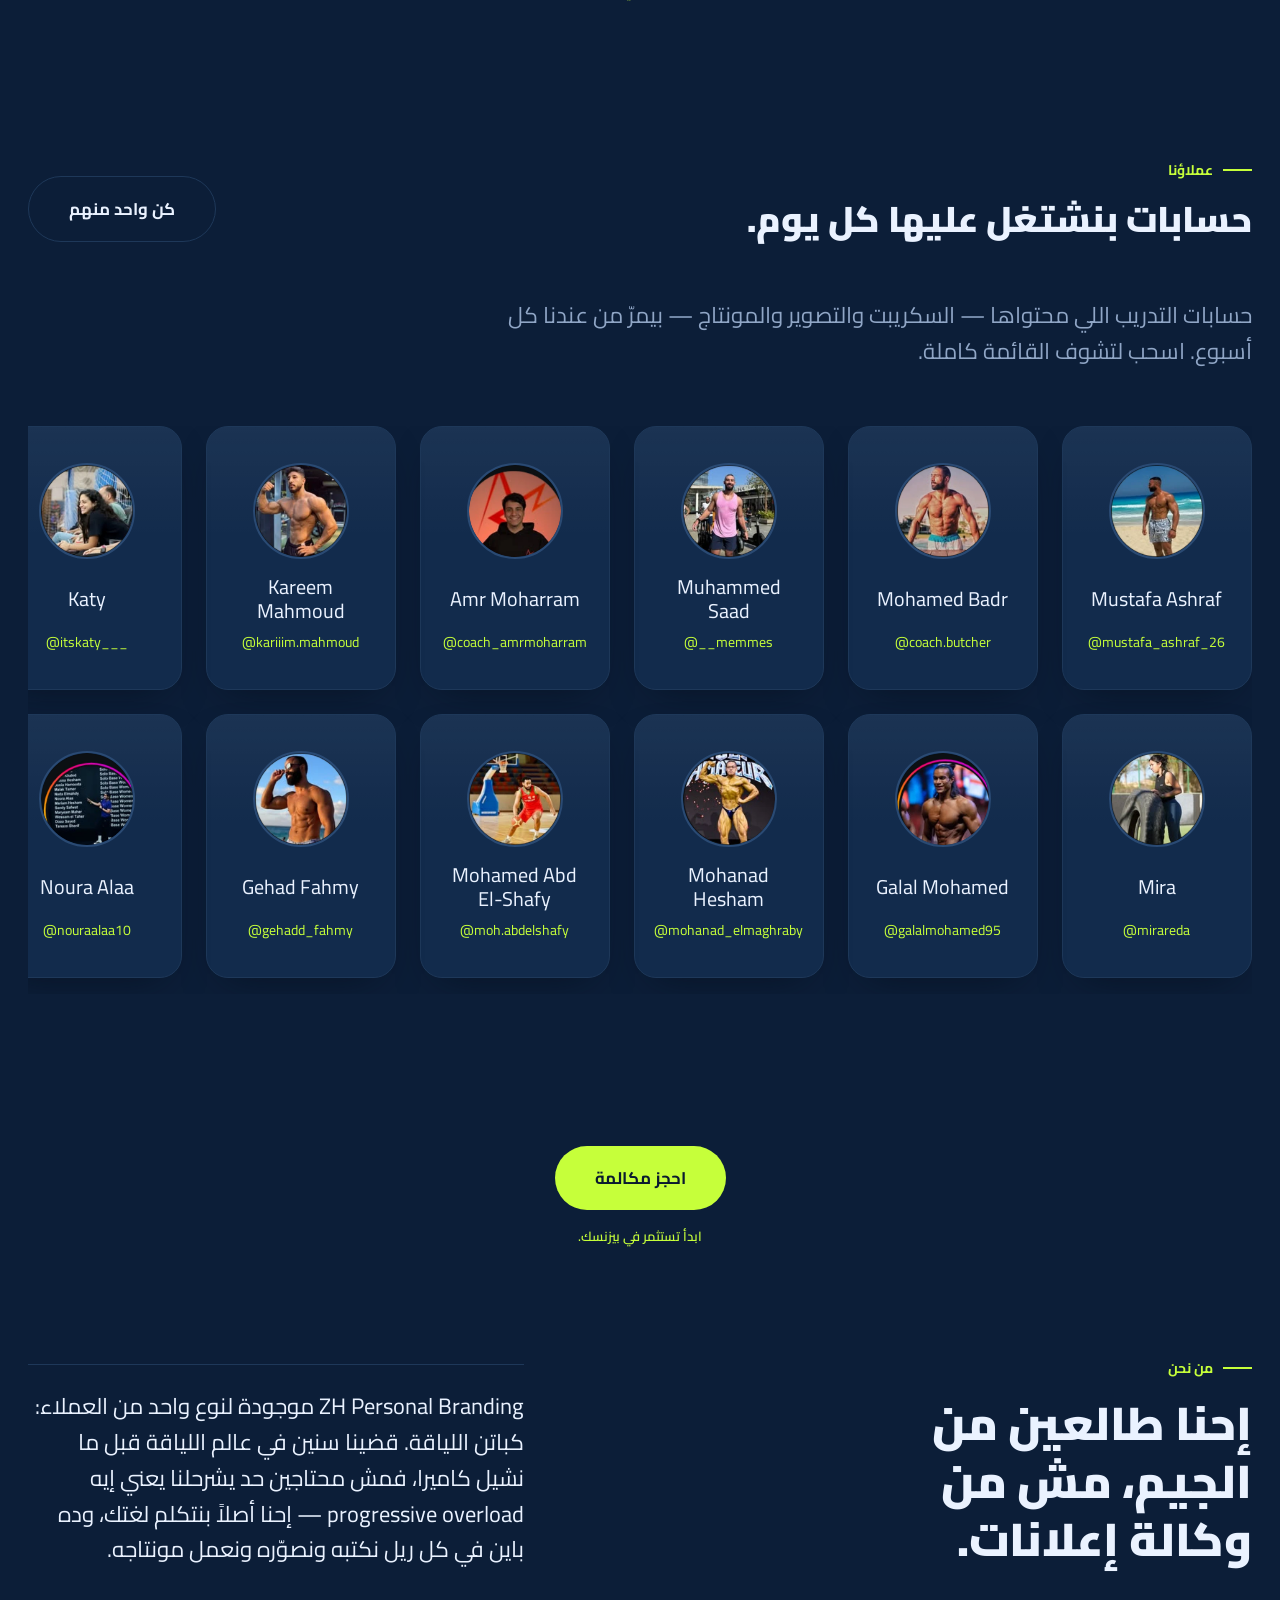
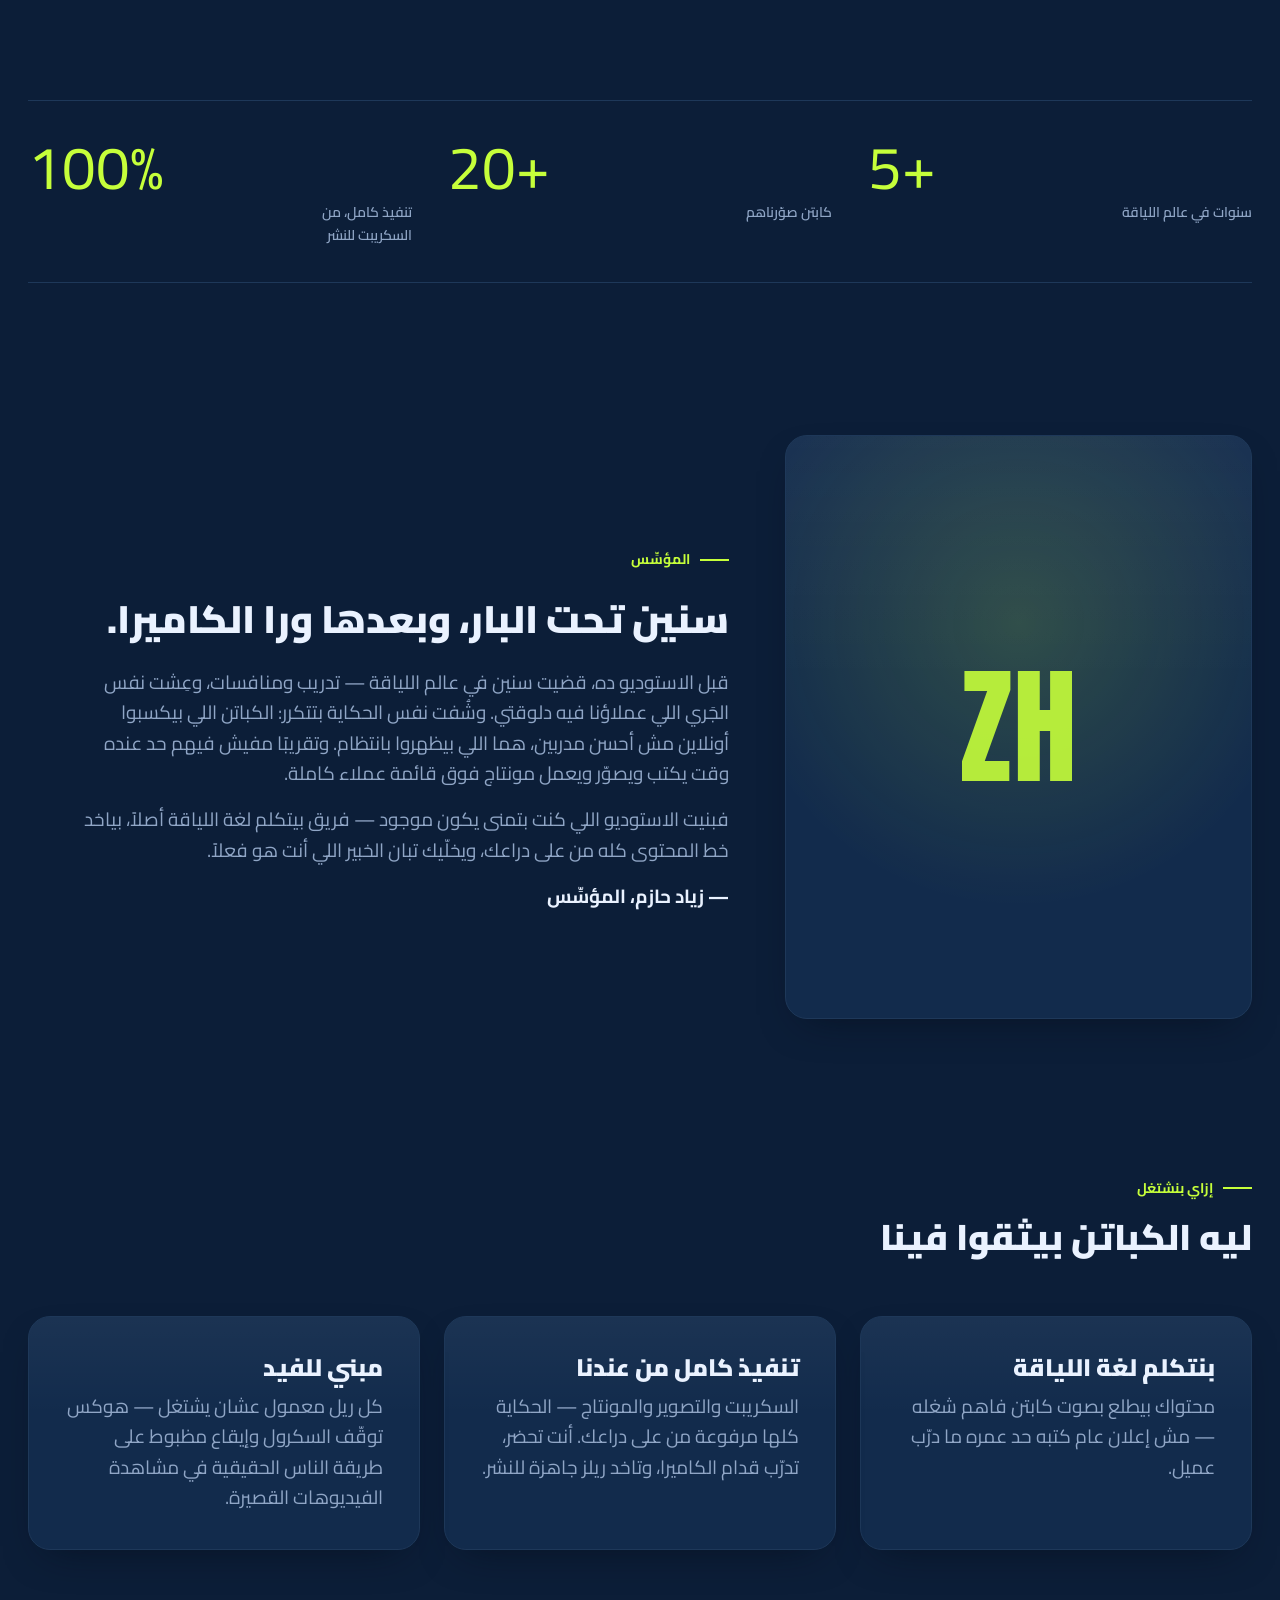
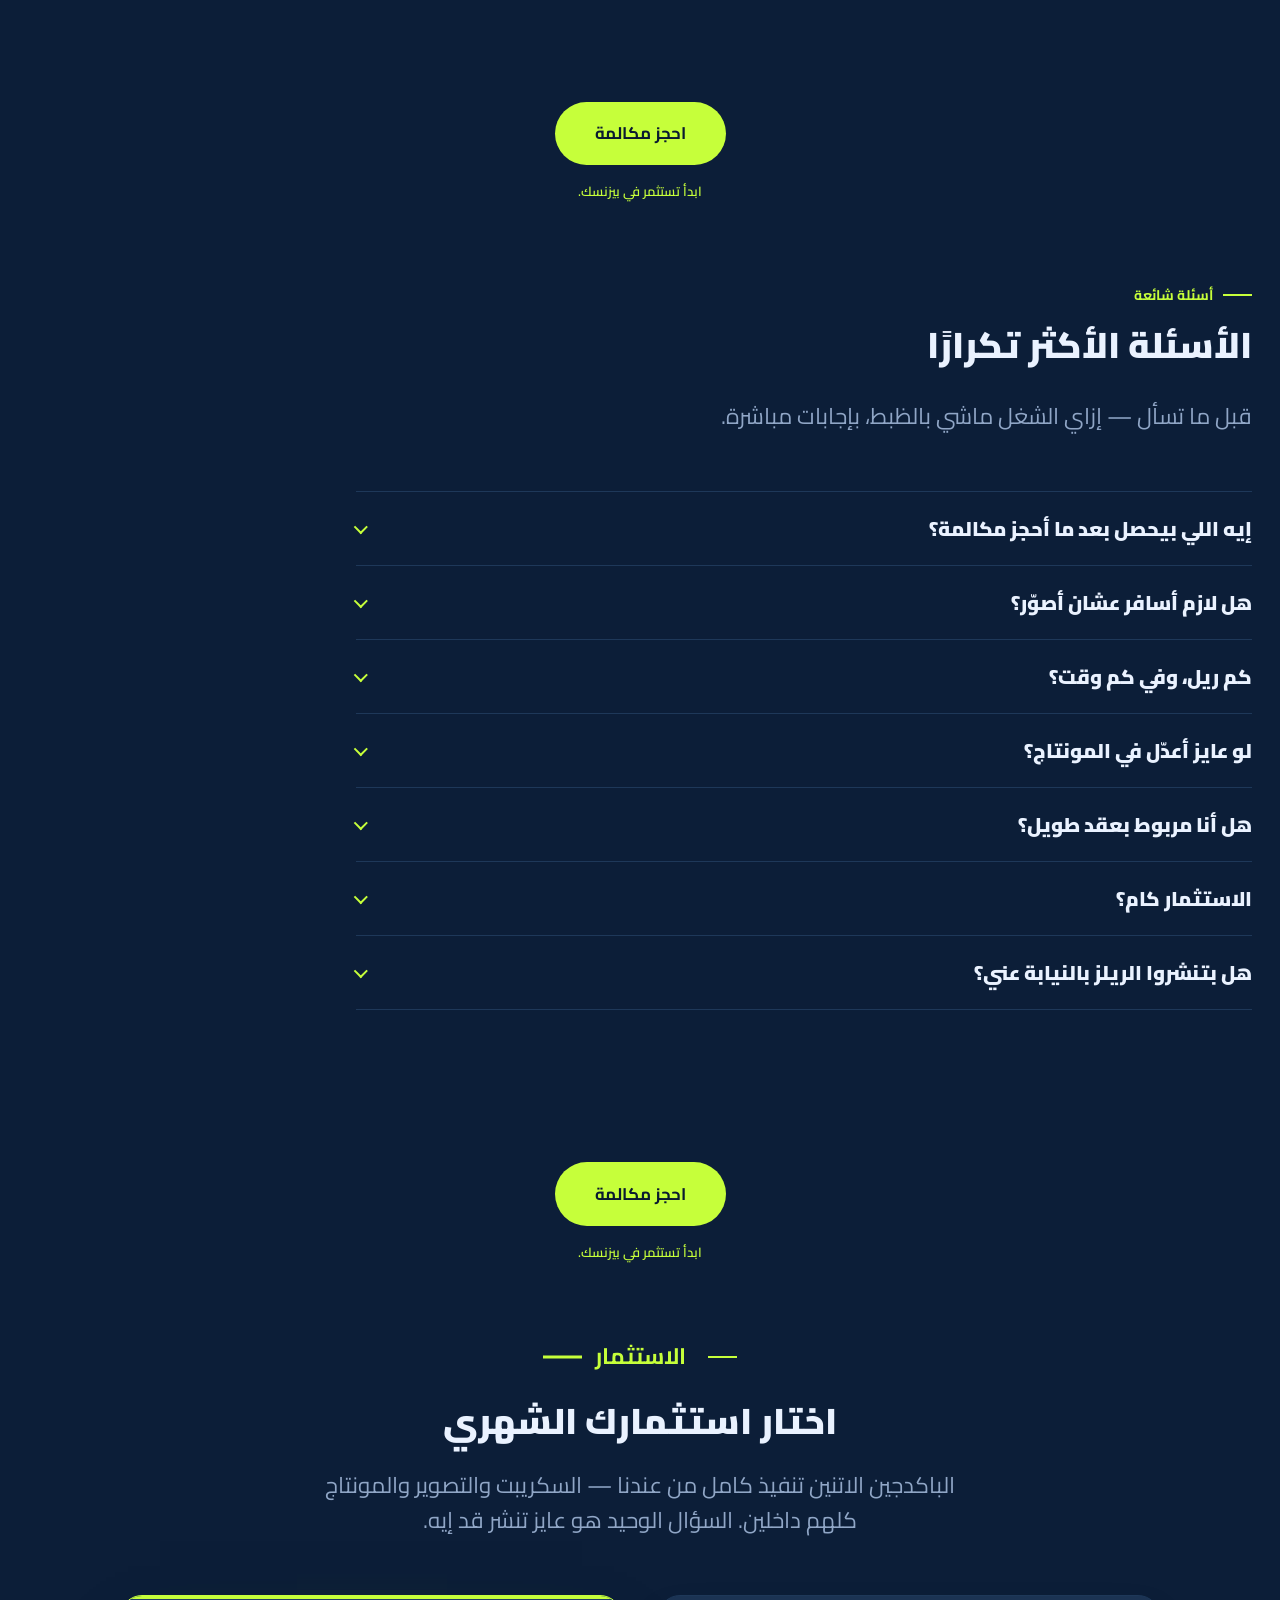
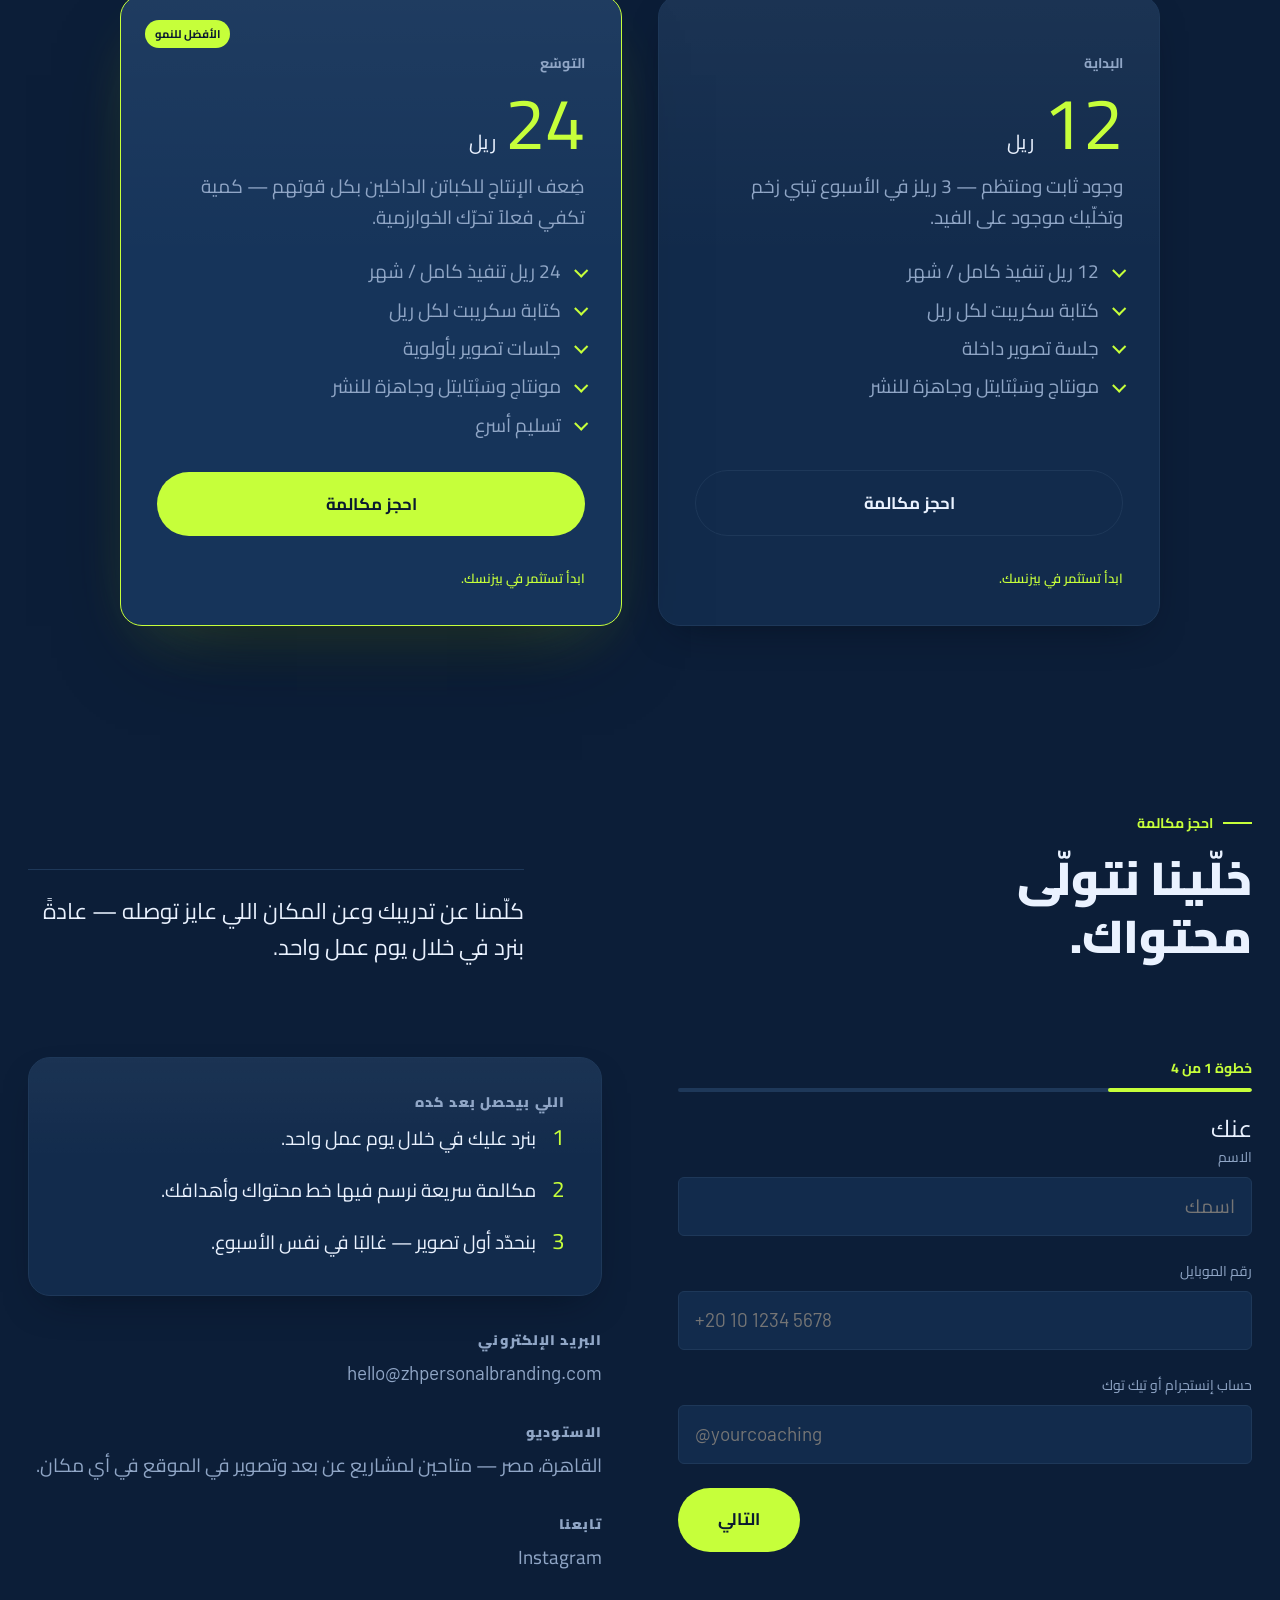
==== commit 1b63e0e9: "feat: collapsible FAQ answers with an expand arrow Native <details>/<summary>, so no script; one col" ====
--- a/index.html
+++ b/index.html
@@ -17,13 +17,13 @@
        it); Anton and Barlow stay for the Latin islands — the logo, "ZH", the
        @handles and the email. -->
   <link rel="stylesheet" href="https://fonts.googleapis.com/css2?family=Cairo:wght@400;600;700;900&family=Anton&family=Barlow:wght@400;500;600;700&family=Barlow+Semi+Condensed:wght@600;700&display=swap" />
-  <link rel="stylesheet" href="assets/css/main.css?v=34" />
+  <link rel="stylesheet" href="assets/css/main.css?v=36" />
   <!-- All page stylesheets — every section now lives on this one document. -->
-  <link rel="stylesheet" href="assets/css/pages/home.css?v=34" />
-  <link rel="stylesheet" href="assets/css/pages/services.css?v=34" />
-  <link rel="stylesheet" href="assets/css/pages/about.css?v=34" />
-  <link rel="stylesheet" href="assets/css/pages/work.css?v=34" />
-  <link rel="stylesheet" href="assets/css/pages/contact.css?v=34" />
+  <link rel="stylesheet" href="assets/css/pages/home.css?v=36" />
+  <link rel="stylesheet" href="assets/css/pages/services.css?v=36" />
+  <link rel="stylesheet" href="assets/css/pages/about.css?v=36" />
+  <link rel="stylesheet" href="assets/css/pages/work.css?v=36" />
+  <link rel="stylesheet" href="assets/css/pages/contact.css?v=36" />
 </head>
 <body>
 
@@ -1043,35 +1043,37 @@
         <p class="faq__lead" data-reveal>
           قبل ما تسأل — إزاي الشغل ماشي بالظبط، بإجابات مباشرة.
         </p>
+        <!-- Native <details>: collapsed by default, opens on click / Enter /
+             Space with no script, and the <h3> keeps the heading outline. -->
         <div class="faq__list" data-reveal-group>
-          <div class="faq__item" data-reveal>
-            <h3 class="faq__q">إيه اللي بيحصل بعد ما أحجز مكالمة؟</h3>
+          <details class="faq__item" data-reveal>
+            <summary><h3 class="faq__q">إيه اللي بيحصل بعد ما أحجز مكالمة؟</h3></summary>
             <p class="faq__a">بنعمل مكالمة قصيرة نتعرف فيها على تدريبك وجمهورك وأهدافك. ولو الشغل مناسب، بنخطّط أول شهر محتوى ونحدد يوم التصوير — غالبًا في نفس الأسبوع.</p>
-          </div>
-          <div class="faq__item" data-reveal>
-            <h3 class="faq__q">هل لازم أسافر عشان أصوّر؟</h3>
+          </details>
+          <details class="faq__item" data-reveal>
+            <summary><h3 class="faq__q">هل لازم أسافر عشان أصوّر؟</h3></summary>
             <p class="faq__a">لأ. إحنا بنصوّر في جيمك. ولو أنت بره منطقتنا، بنعمل تصوير عن بعد ونوجّهك على المكالمة — وكتير من الكباتن بيصوّروا شهر كامل في جلسة واحدة.</p>
-          </div>
-          <div class="faq__item" data-reveal>
-            <h3 class="faq__q">كم ريل، وفي كم وقت؟</h3>
+          </details>
+          <details class="faq__item" data-reveal>
+            <summary><h3 class="faq__q">كم ريل، وفي كم وقت؟</h3></summary>
             <p class="faq__a">12 أو 24 ريل جاهزة في الشهر، حسب الباكدج. وأول نسخ المونتاج بتوصل عادةً في خلال أيام من التصوير — بسَبْتايتل وجاهزة للنشر.</p>
-          </div>
-          <div class="faq__item" data-reveal>
-            <h3 class="faq__q">لو عايز أعدّل في المونتاج؟</h3>
+          </details>
+          <details class="faq__item" data-reveal>
+            <summary><h3 class="faq__q">لو عايز أعدّل في المونتاج؟</h3></summary>
             <p class="faq__a">كل ريل فيه تعديلات. بنظبّط القَطْع أو السَبْتايتل أو الإيقاع لحد ما يطلع حاجة تكون مرتاح تحطّ اسمك عليها.</p>
-          </div>
-          <div class="faq__item" data-reveal>
-            <h3 class="faq__q">هل أنا مربوط بعقد طويل؟</h3>
+          </details>
+          <details class="faq__item" data-reveal>
+            <summary><h3 class="faq__q">هل أنا مربوط بعقد طويل؟</h3></summary>
             <p class="faq__a">بنشتغل شهر بشهر. والخطة إن النتيجة هي اللي تخلّيك معانا — مش الورق.</p>
-          </div>
-          <div class="faq__item" data-reveal>
-            <h3 class="faq__q">الاستثمار كام؟</h3>
+          </details>
+          <details class="faq__item" data-reveal>
+            <summary><h3 class="faq__q">الاستثمار كام؟</h3></summary>
             <p class="faq__a">استثمارك بيتحدّد على أساس الباكدج وتفاصيل التصوير، فبنقوله لك في المكالمة بعد ما نعرف احتياجك. احجز مكالمة وإحنا نمشي معاك خطوة بخطوة.</p>
-          </div>
-          <div class="faq__item" data-reveal>
-            <h3 class="faq__q">هل بتنشروا الريلز بالنيابة عني؟</h3>
+          </details>
+          <details class="faq__item" data-reveal>
+            <summary><h3 class="faq__q">هل بتنشروا الريلز بالنيابة عني؟</h3></summary>
             <p class="faq__a">إحنا بنتولّى السكريبت والتصوير والمونتاج، وبنسلّم كل ريل جاهز للنشر. وأنت اللي تنشره على حساباتك، فصفحتك تفضل ملكك بالكامل.</p>
-          </div>
+          </details>
         </div>
       </div>
 
@@ -1207,7 +1209,7 @@
 
           <!-- Budget bands sit around the real price without matching it, so the
                form filters leads without publishing a figure (house rule: no
-               prices). The short labels give the lowest band a polite way out. -->
+               prices). -->
           <fieldset class="form-step" data-step>
             <legend class="form-step__title">الخطة</legend>
             <fieldset class="form-field form-field--group" data-required>
@@ -1221,10 +1223,10 @@
             <fieldset class="form-field form-field--group" data-required>
               <legend>إيه الميزانية الشهرية اللي شايفها مناسبة للمحتوى بتاعك؟</legend>
               <div class="choice-grid choice-grid--stack">
-                <label class="choice"><input type="radio" name="budget" value="under-5" /><span>أقل من 5,000 جنيه<small>بجرّب الأول</small></span></label>
-                <label class="choice"><input type="radio" name="budget" value="5-10" /><span>من 5,000 لـ 10,000 جنيه<small>جاهز أبدأ صح</small></span></label>
-                <label class="choice"><input type="radio" name="budget" value="10-15" /><span>من 10,000 لـ 15,000 جنيه<small>جادّ إني أكبر</small></span></label>
-                <label class="choice"><input type="radio" name="budget" value="15+" /><span>أكتر من 15,000 جنيه<small>داخل بكل قوتي</small></span></label>
+                <label class="choice"><input type="radio" name="budget" value="under-5" /><span>أقل من 5,000 جنيه</span></label>
+                <label class="choice"><input type="radio" name="budget" value="5-10" /><span>من 5,000 لـ 10,000 جنيه</span></label>
+                <label class="choice"><input type="radio" name="budget" value="10-15" /><span>من 10,000 لـ 15,000 جنيه</span></label>
+                <label class="choice"><input type="radio" name="budget" value="15+" /><span>أكتر من 15,000 جنيه</span></label>
               </div>
             </fieldset>
             <fieldset class="form-field form-field--group" data-required>
@@ -1353,20 +1355,20 @@
 
   <!-- Must come first: the data files and every module read their strings
        from it, and it picks its dictionary off <html lang>. -->
-  <script src="assets/js/i18n.js?v=34"></script>
-  <script src="assets/js/data/projects.js?v=34"></script>
-  <script src="assets/js/media-config.js?v=34"></script>
-  <script src="assets/js/modules/projectGrid.js?v=34"></script>
-  <script src="assets/js/modules/navbar.js?v=34"></script>
-  <script src="assets/js/modules/navIndicator.js?v=34"></script>
-  <script src="assets/js/modules/sectionNav.js?v=34"></script>
-  <script src="assets/js/modules/scrollReveal.js?v=34"></script>
-  <script src="assets/js/modules/counter.js?v=34"></script>
-  <script src="assets/js/modules/journey.js?v=34"></script>
-  <script src="assets/js/modules/pointer.js?v=34"></script>
-  <script src="assets/js/modules/mediaPlayer.js?v=34"></script>
-  <script src="assets/js/modules/stickyCta.js?v=34"></script>
-  <script src="assets/js/modules/contactForm.js?v=34"></script>
-  <script src="assets/js/main.js?v=34"></script>
+  <script src="assets/js/i18n.js?v=36"></script>
+  <script src="assets/js/data/projects.js?v=36"></script>
+  <script src="assets/js/media-config.js?v=36"></script>
+  <script src="assets/js/modules/projectGrid.js?v=36"></script>
+  <script src="assets/js/modules/navbar.js?v=36"></script>
+  <script src="assets/js/modules/navIndicator.js?v=36"></script>
+  <script src="assets/js/modules/sectionNav.js?v=36"></script>
+  <script src="assets/js/modules/scrollReveal.js?v=36"></script>
+  <script src="assets/js/modules/counter.js?v=36"></script>
+  <script src="assets/js/modules/journey.js?v=36"></script>
+  <script src="assets/js/modules/pointer.js?v=36"></script>
+  <script src="assets/js/modules/mediaPlayer.js?v=36"></script>
+  <script src="assets/js/modules/stickyCta.js?v=36"></script>
+  <script src="assets/js/modules/contactForm.js?v=36"></script>
+  <script src="assets/js/main.js?v=36"></script>
 </body>
 </html>
--- a/assets/css/main.css
+++ b/assets/css/main.css
@@ -2,27 +2,27 @@
    <head>) whenever CSS changes — GitHub Pages caches assets for ~10 min and
    mobile browsers hold them far longer, so a version query is how a redeploy
    actually reaches people. */
-@import url("base/variables.css?v=34");
-@import url("base/reset.css?v=34");
-@import url("base/typography.css?v=34");
+@import url("base/variables.css?v=36");
+@import url("base/reset.css?v=36");
+@import url("base/typography.css?v=36");
 /* RTL/Arabic layer — scoped to html[dir="rtl"], inert on the English build. */
-@import url("base/rtl.css?v=34");
-@import url("components/navbar.css?v=34");
-@import url("components/footer.css?v=34");
-@import url("components/buttons.css?v=34");
-@import url("components/project-card.css?v=34");
-@import url("components/icon.css?v=34");
-@import url("components/testimonials.css?v=34");
-@import url("components/video-player.css?v=34");
-@import url("components/voicenote.css?v=34");
-@import url("components/feedback.css?v=34");
-@import url("components/transformations.css?v=34");
-@import url("components/duration-bar.css?v=34");
-@import url("components/fit-cards.css?v=34");
-@import url("components/journey.css?v=34");
-@import url("components/clients.css?v=34");
-@import url("components/section-scroll.css?v=34");
-@import url("components/sticky-cta.css?v=34");
+@import url("base/rtl.css?v=36");
+@import url("components/navbar.css?v=36");
+@import url("components/footer.css?v=36");
+@import url("components/buttons.css?v=36");
+@import url("components/project-card.css?v=36");
+@import url("components/icon.css?v=36");
+@import url("components/testimonials.css?v=36");
+@import url("components/video-player.css?v=36");
+@import url("components/voicenote.css?v=36");
+@import url("components/feedback.css?v=36");
+@import url("components/transformations.css?v=36");
+@import url("components/duration-bar.css?v=36");
+@import url("components/fit-cards.css?v=36");
+@import url("components/journey.css?v=36");
+@import url("components/clients.css?v=36");
+@import url("components/section-scroll.css?v=36");
+@import url("components/sticky-cta.css?v=36");
 
 .container {
   max-width: var(--max-width);
--- a/assets/css/pages/services.css
+++ b/assets/css/pages/services.css
@@ -10,31 +10,94 @@
   font-size: var(--fs-lead);
 }
 
+/* An accordion: every answer starts collapsed behind its question. One column
+   rather than the old two — in a grid, opening one item would stretch its row
+   and leave a hole beside it. */
 .faq__list {
-  display: grid;
-  grid-template-columns: repeat(2, 1fr);
-  gap: var(--space-lg) var(--space-xl);
+  max-width: 56rem;
+  border-bottom: 1px solid var(--color-border);
 }
 
 .faq__item {
   border-top: 1px solid var(--color-border);
-  padding-top: var(--space-md);
+}
+
+.faq__item summary {
+  display: flex;
+  align-items: center;
+  gap: var(--space-md);
+  padding-block: var(--space-md);
+  cursor: pointer;
+  list-style: none;
+}
+
+/* Safari still draws its own disclosure triangle without this. */
+.faq__item summary::-webkit-details-marker {
+  display: none;
+}
+
+/* The arrow: a chevron drawn from two borders, pointing down while closed and
+   flipping up when open. Pushed to the inline end, so it sits on the left in
+   the Arabic build with no extra rule. */
+.faq__item summary::after {
+  content: "";
+  flex-shrink: 0;
+  width: 0.6rem;
+  height: 0.6rem;
+  margin-inline-start: auto;
+  margin-block-end: 0.3rem;
+  border-right: 2px solid var(--color-accent);
+  border-bottom: 2px solid var(--color-accent);
+  transform: rotate(45deg);
+  transition: transform var(--duration-fast) var(--ease-out);
+}
+
+.faq__item[open] summary::after {
+  margin-block-end: 0;
+  margin-block-start: 0.3rem;
+  transform: rotate(-135deg);
 }
 
 .faq__q {
   font-size: 1.25rem;
   text-transform: uppercase;
-  margin-bottom: var(--space-xs);
+  transition: color var(--duration-fast) var(--ease-out);
+}
+
+.faq__item summary:hover .faq__q,
+.faq__item[open] .faq__q {
+  color: var(--color-accent);
 }
 
 .faq__a {
+  max-width: 65ch;
+  padding-block-end: var(--space-md);
   color: var(--color-text-muted);
 }
 
-@media (max-width: 720px) {
-  .faq__list {
-    grid-template-columns: 1fr;
-    gap: var(--space-md);
+/* Slide the answer open where the browser can animate to `auto` height
+   (Chromium 131+). Elsewhere it simply appears — same content, no jank. */
+@supports (interpolate-size: allow-keywords) {
+  .faq__item {
+    interpolate-size: allow-keywords;
+  }
+
+  .faq__item::details-content {
+    height: 0;
+    overflow: hidden;
+    transition: height var(--duration-base) var(--ease-out),
+      content-visibility var(--duration-base) allow-discrete;
+  }
+
+  .faq__item[open]::details-content {
+    height: auto;
+  }
+}
+
+@media (prefers-reduced-motion: reduce) {
+  .faq__item::details-content,
+  .faq__item summary::after {
+    transition: none;
   }
 }
 
--- a/assets/css/pages/contact.css
+++ b/assets/css/pages/contact.css
@@ -244,9 +244,6 @@
 }
 
 .choice span {
-  display: flex;
-  flex-direction: column;
-  gap: 0.1rem;
   width: 100%;
   padding: 0.75rem 1rem;
   border: 1px solid var(--color-border);
@@ -257,11 +254,6 @@
     background-color var(--duration-fast) var(--ease-out);
 }
 
-.choice small {
-  font-size: var(--fs-small);
-  color: var(--color-text-muted);
-}
-
 .choice:hover span {
   border-color: var(--color-border-strong);
 }
@@ -274,10 +266,6 @@
 .choice input:checked + span {
   border-color: var(--color-accent);
   background: rgba(var(--color-accent-rgb), 0.12);
-}
-
-.choice input:checked + span small {
-  color: var(--color-text);
 }
 
 .form-field--group.has-error .choice span {
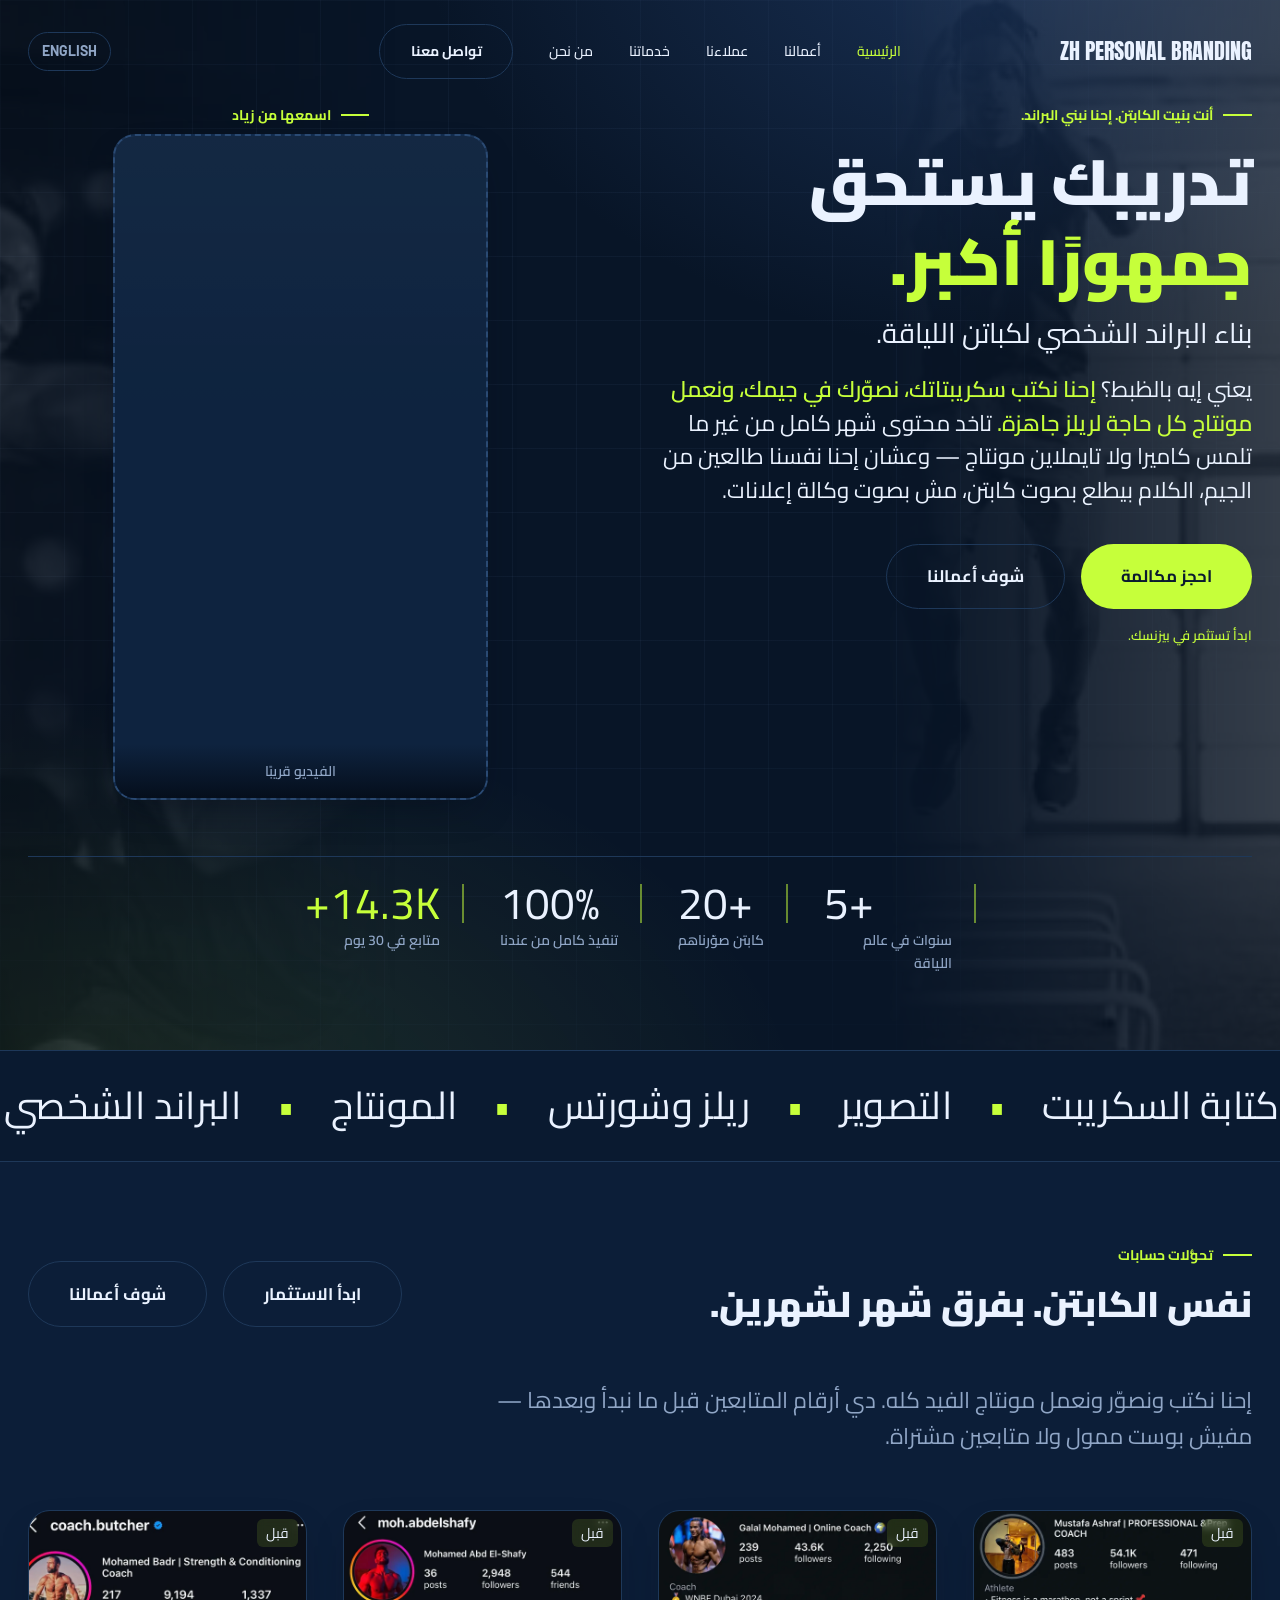
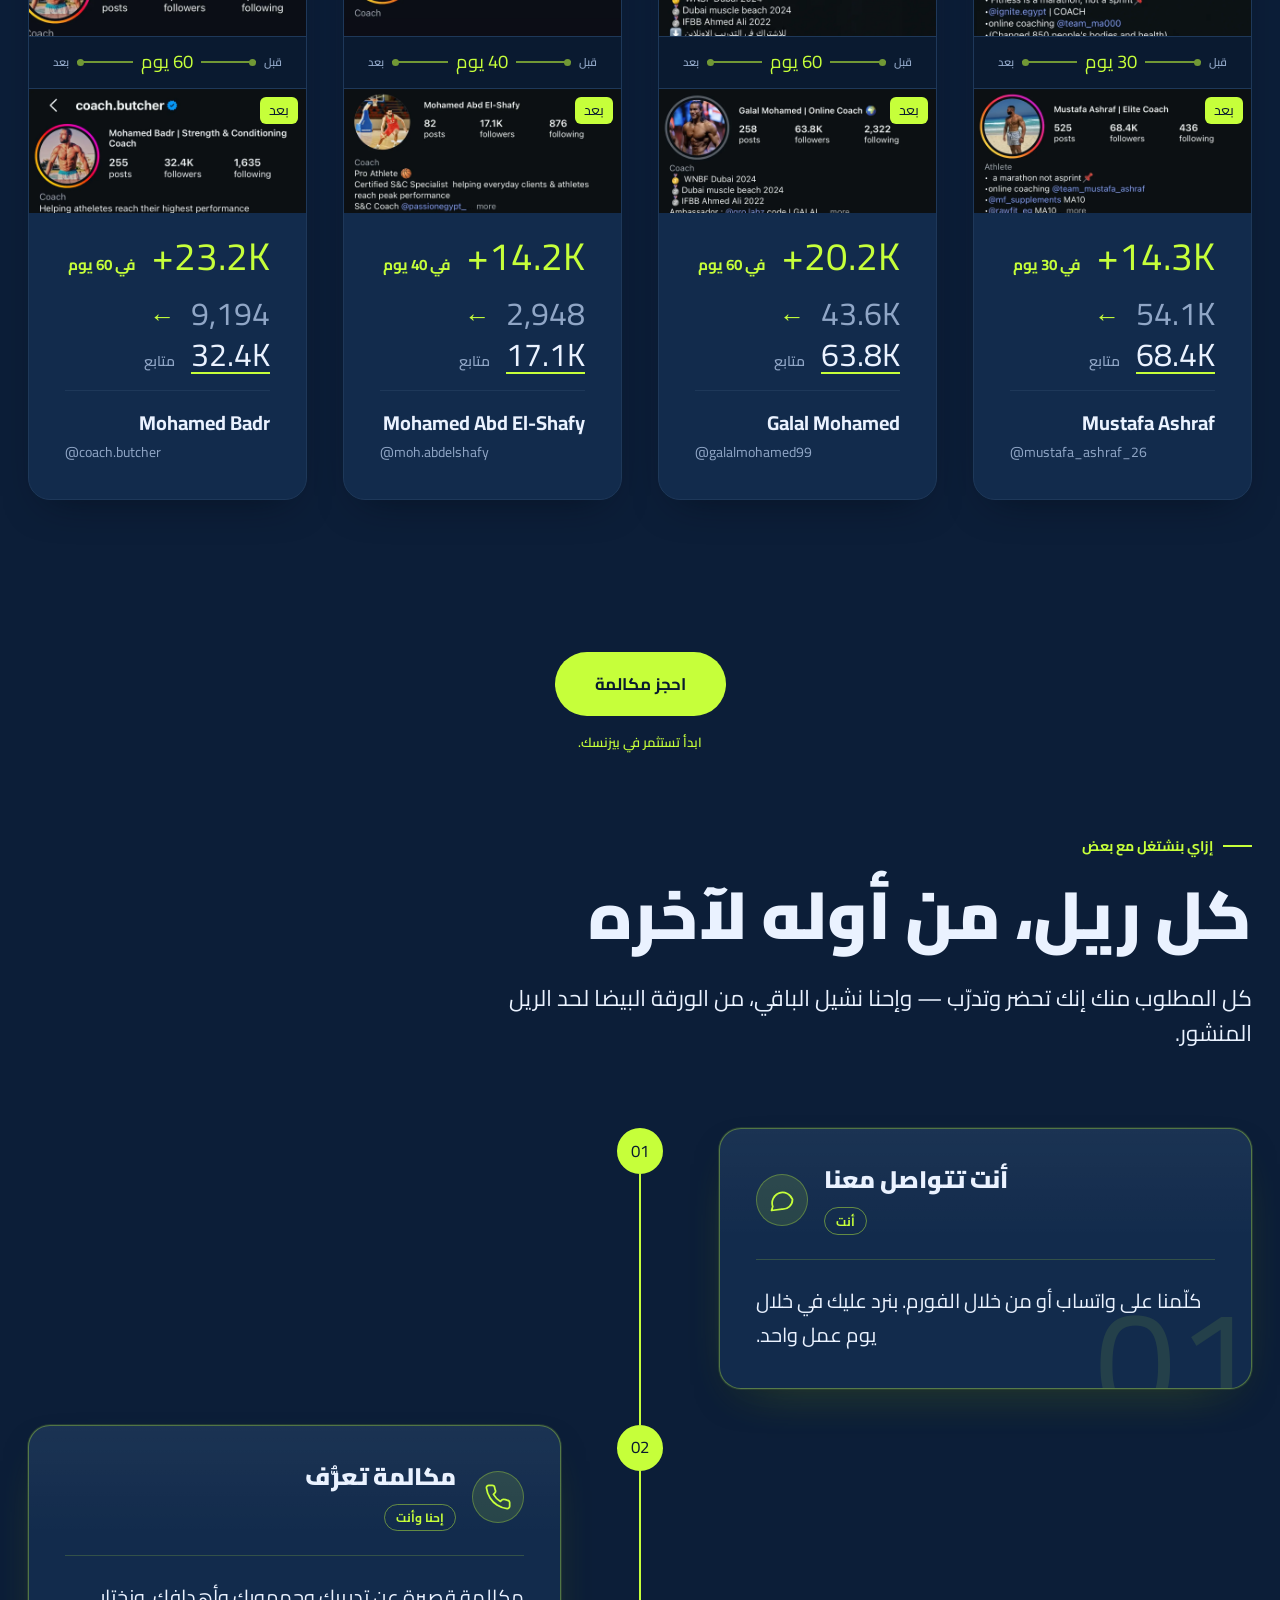
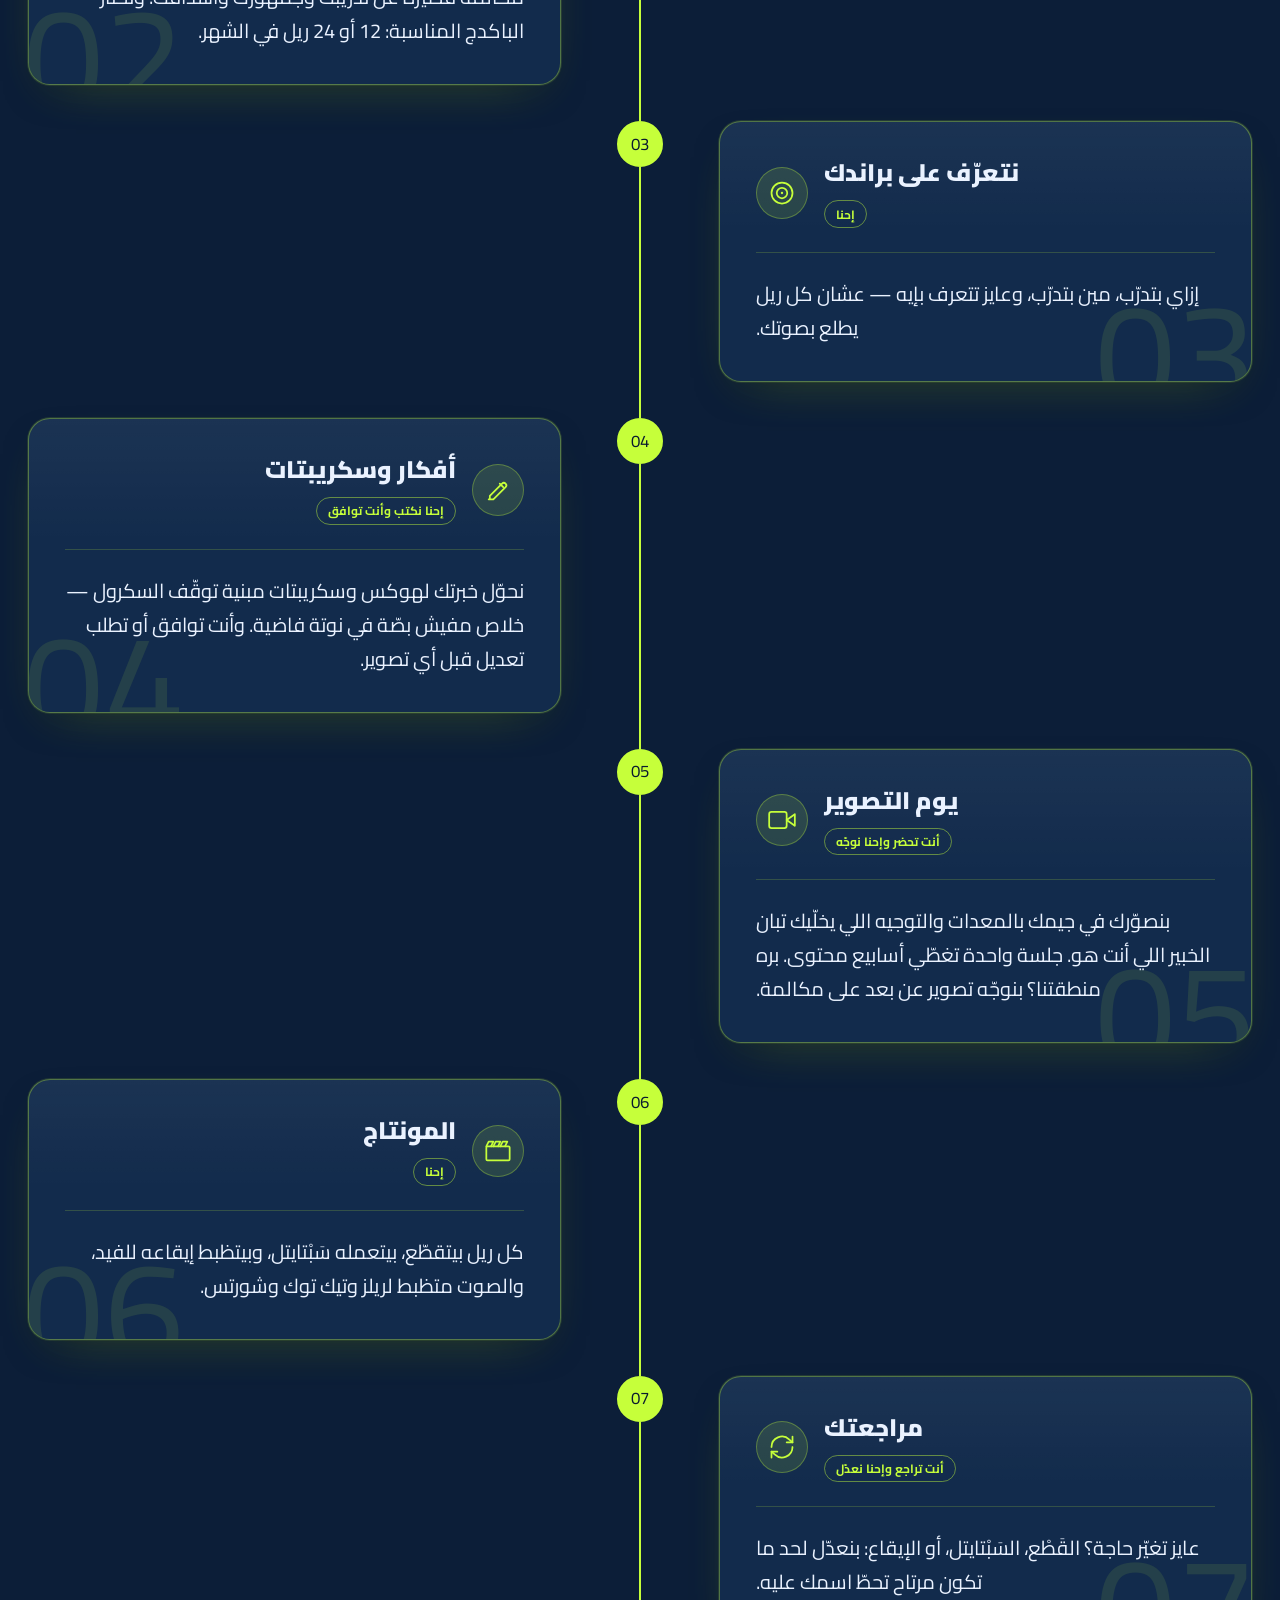
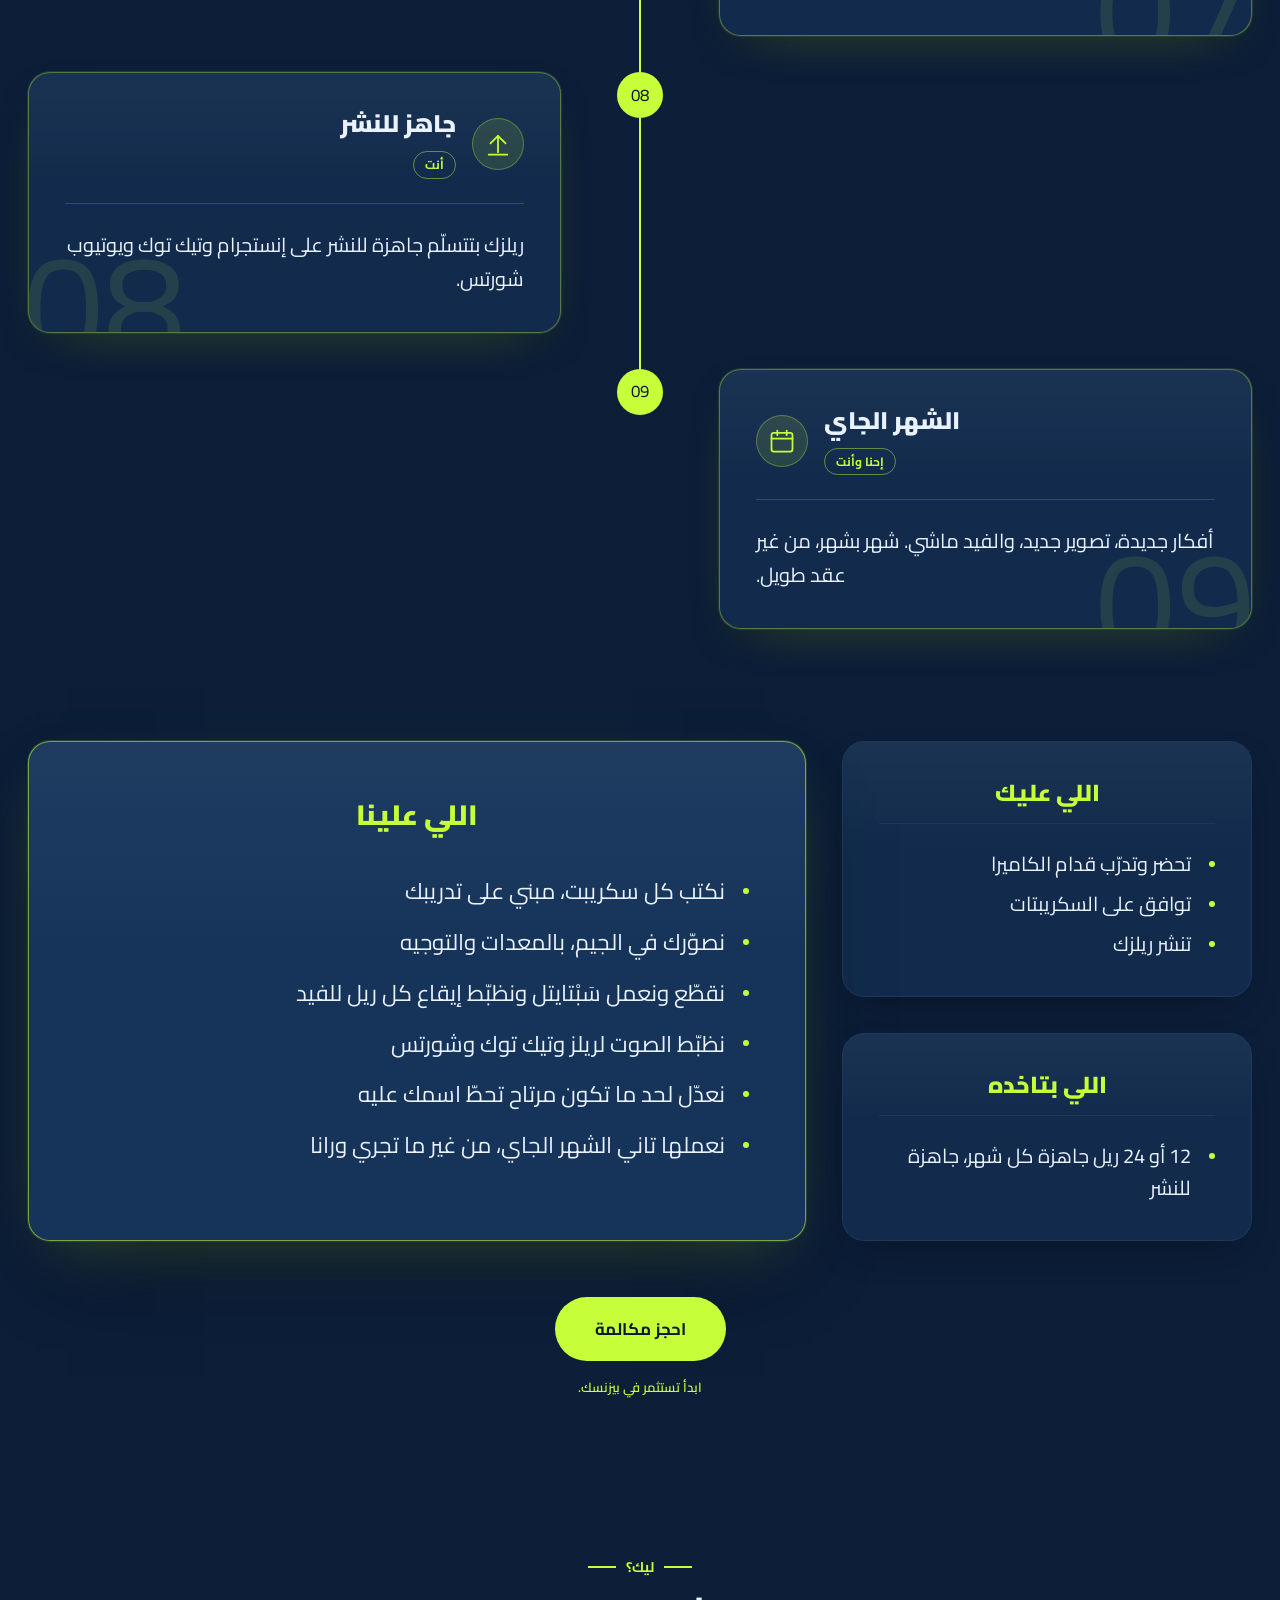
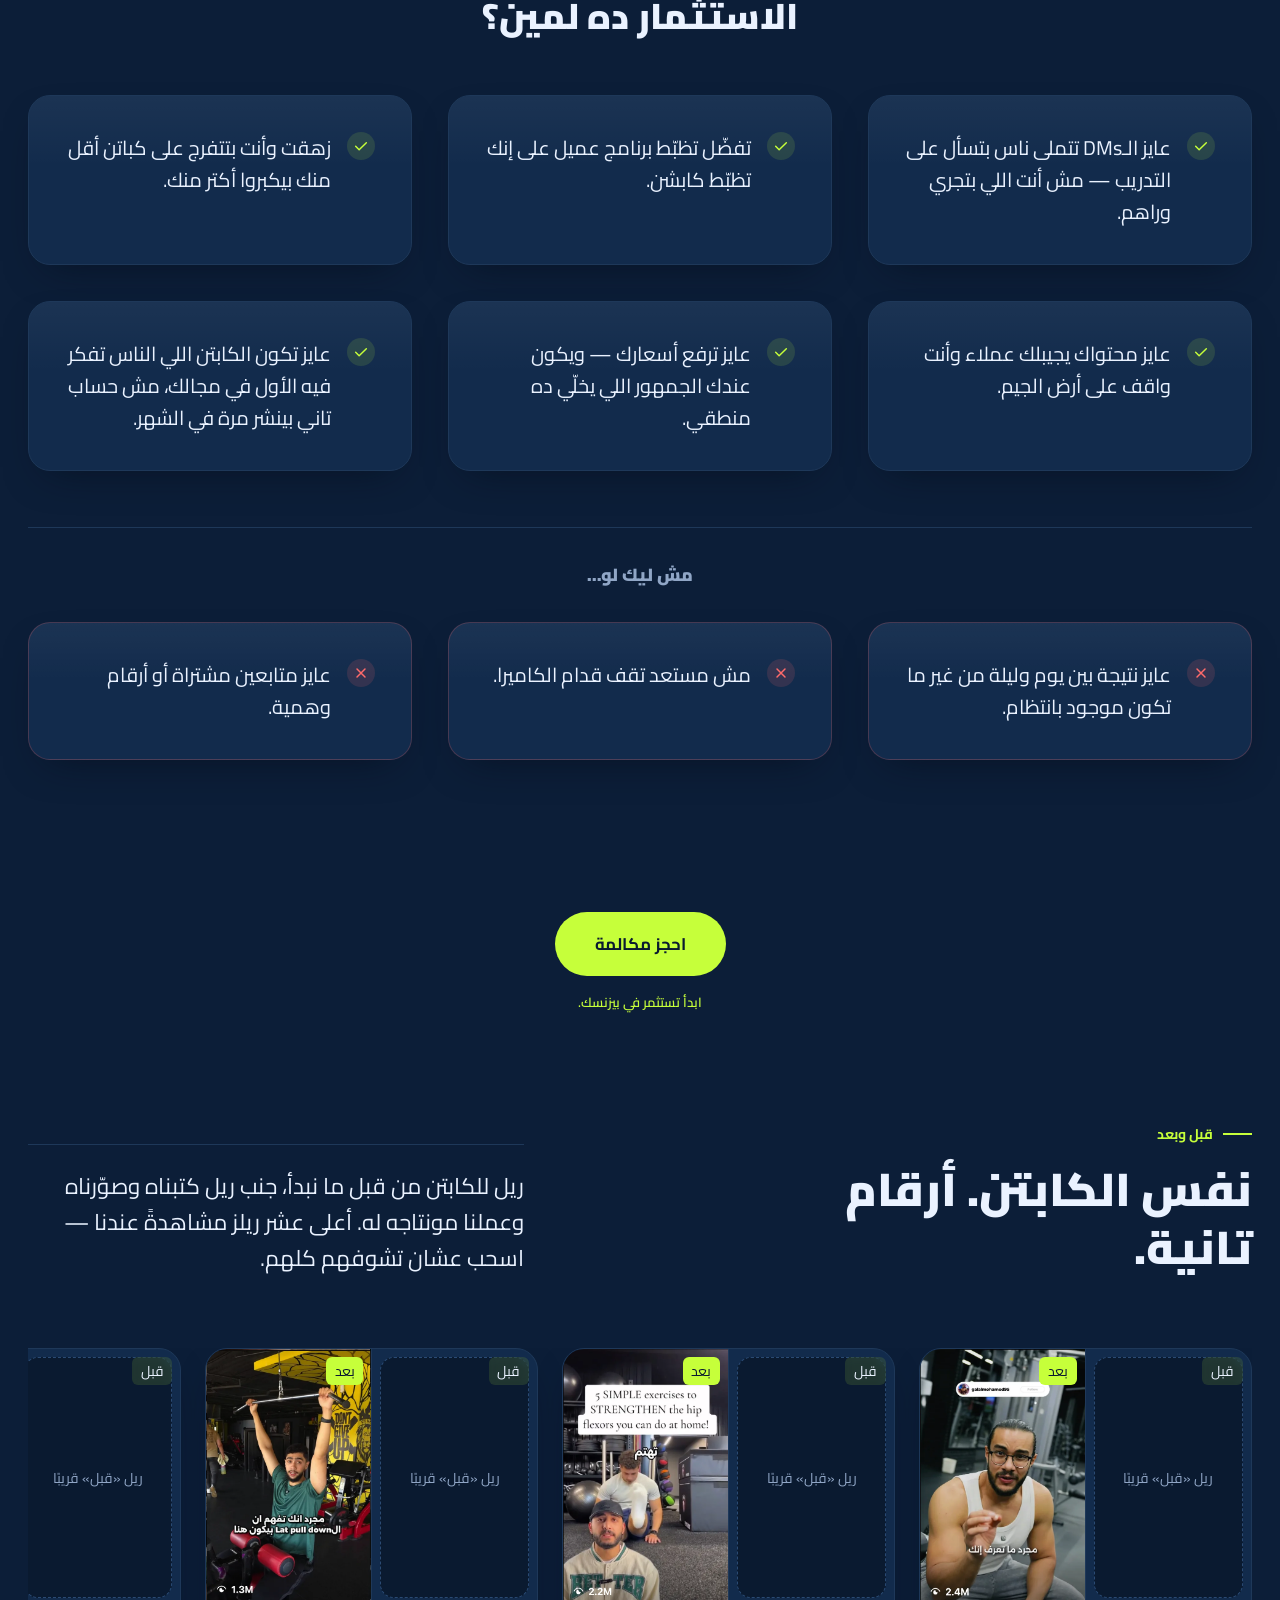
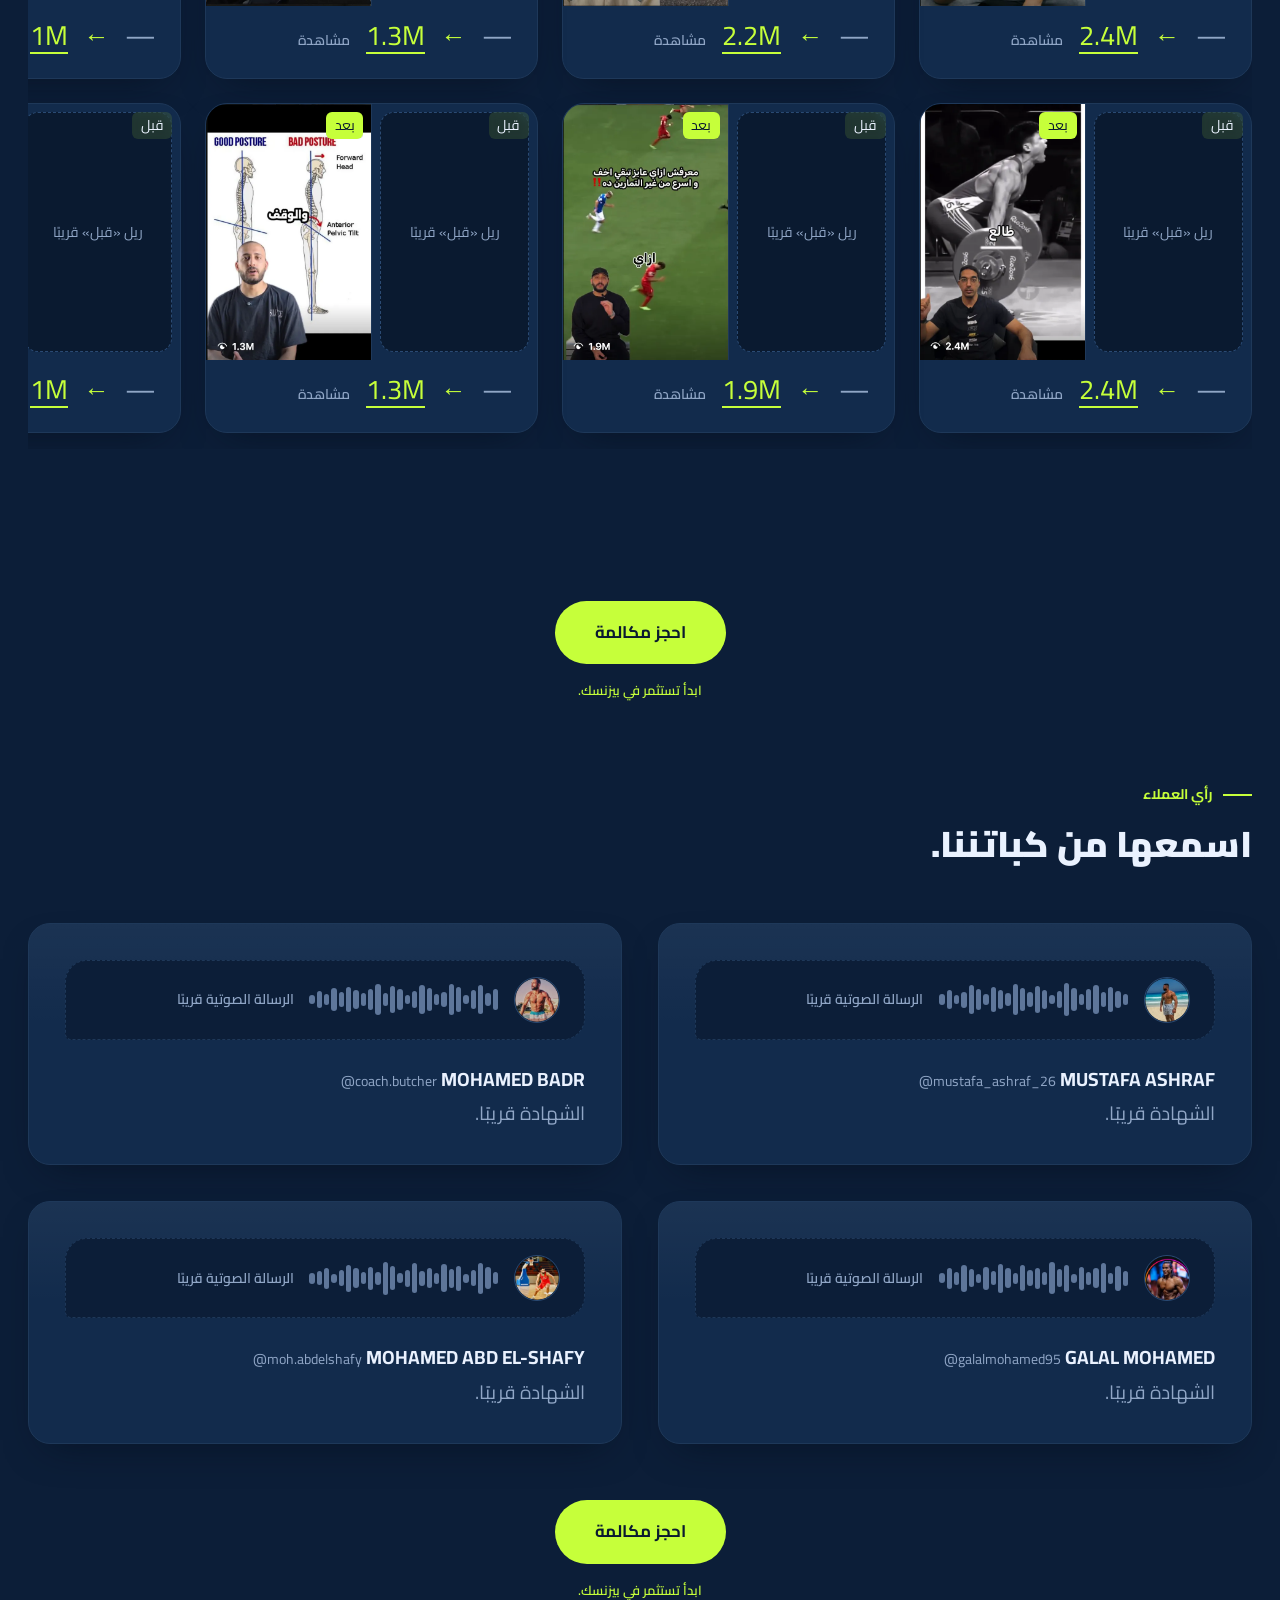
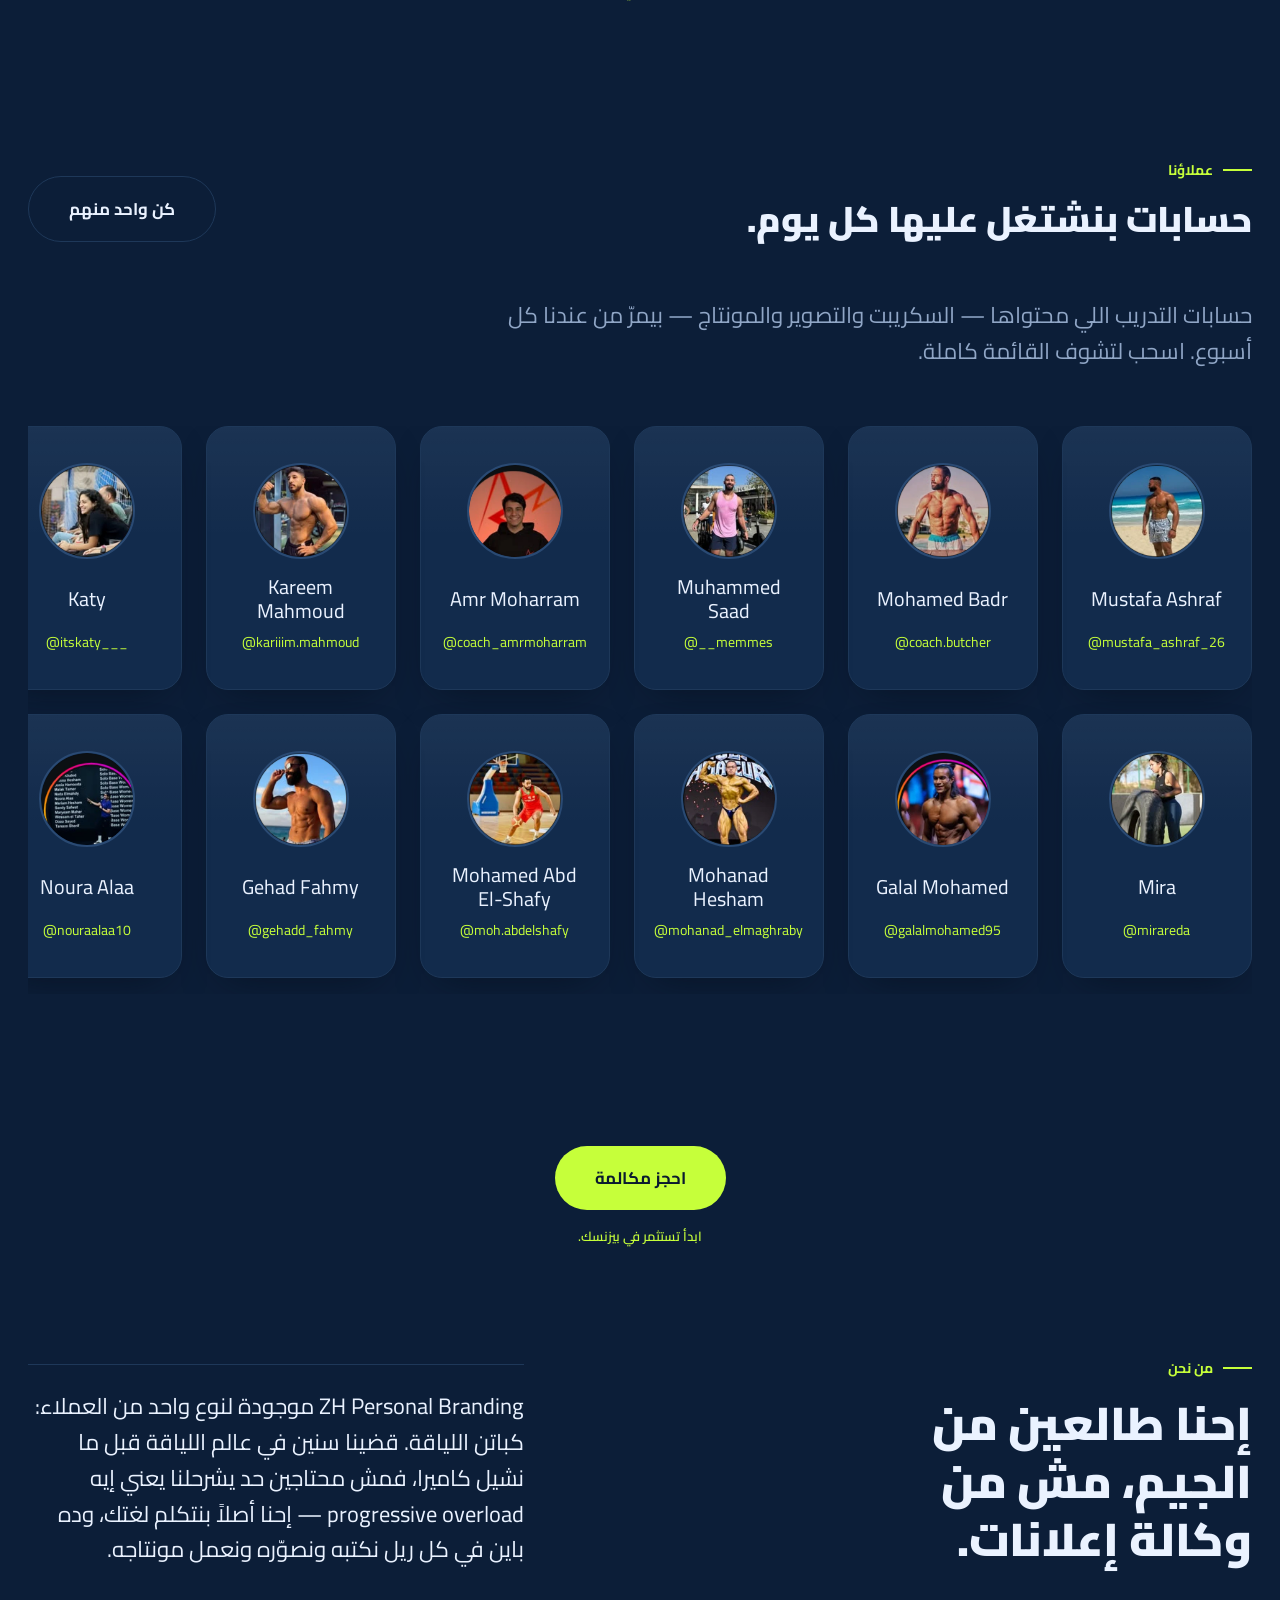
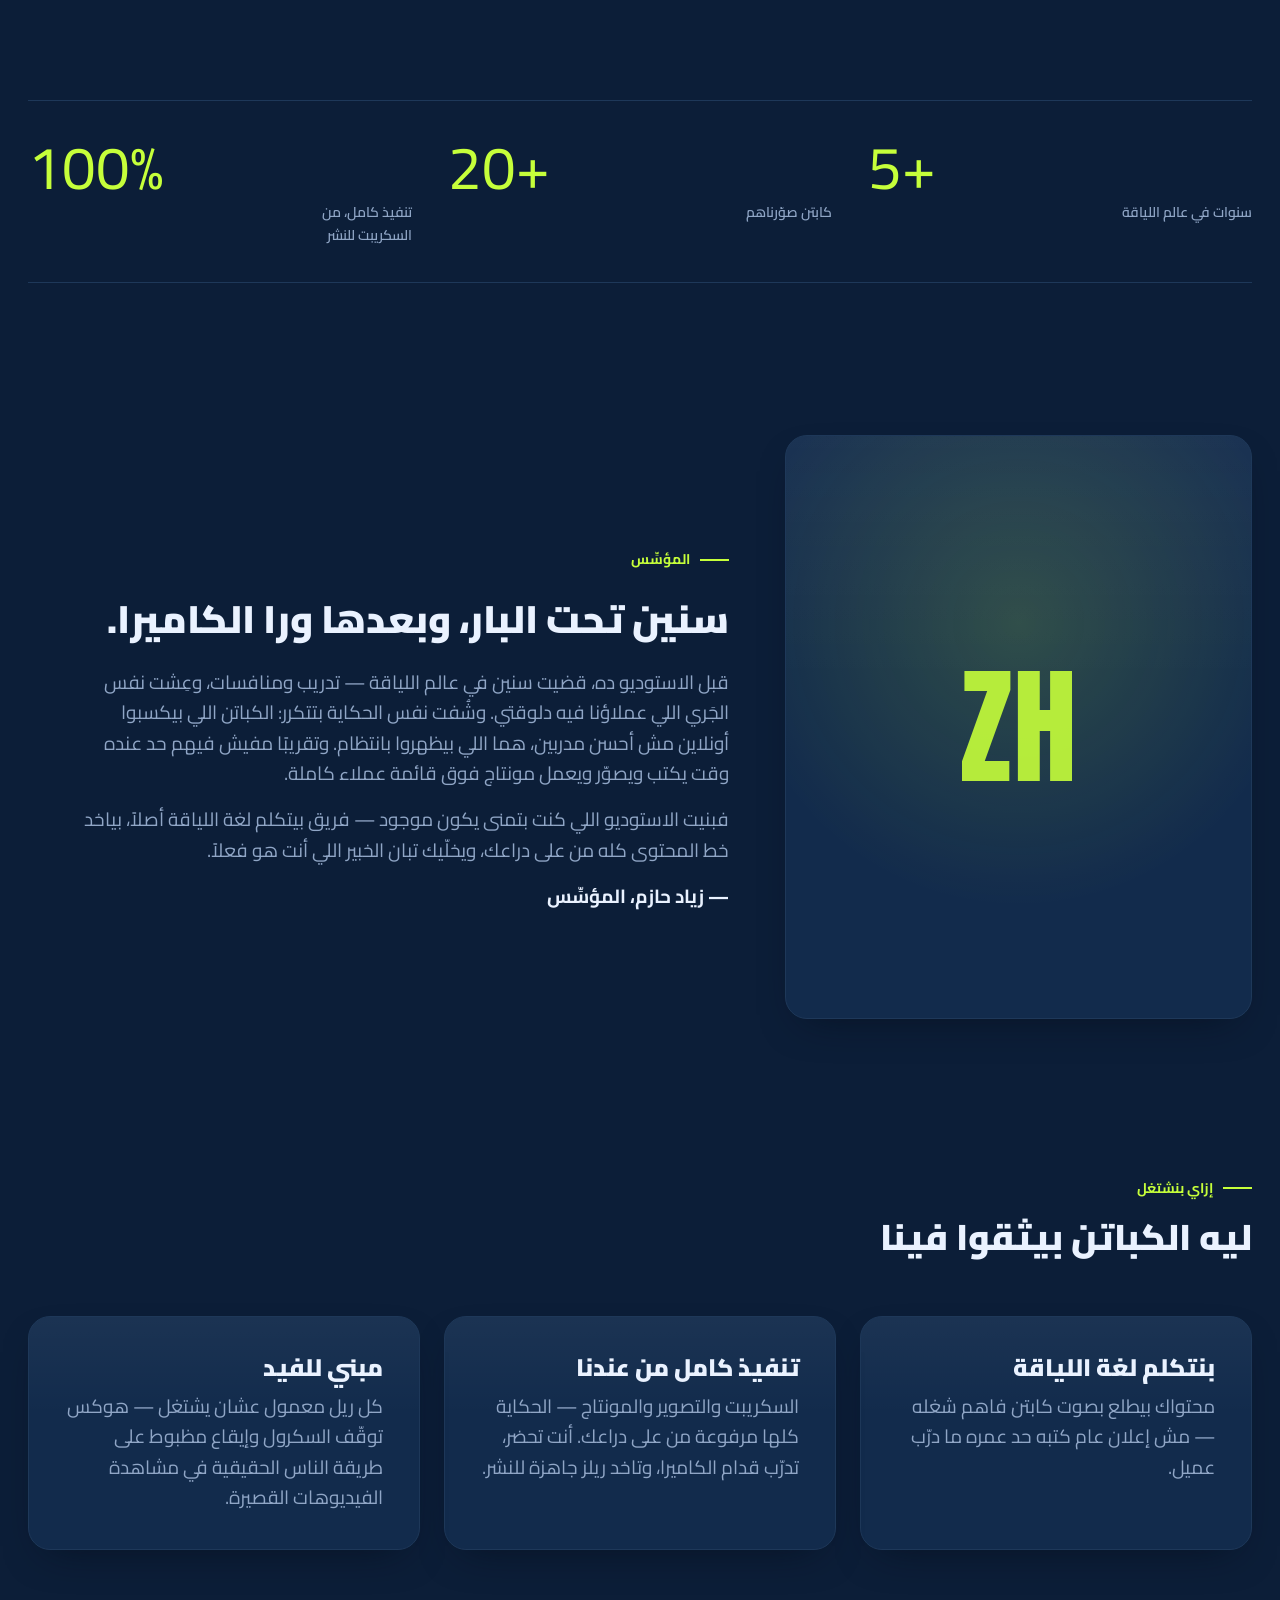
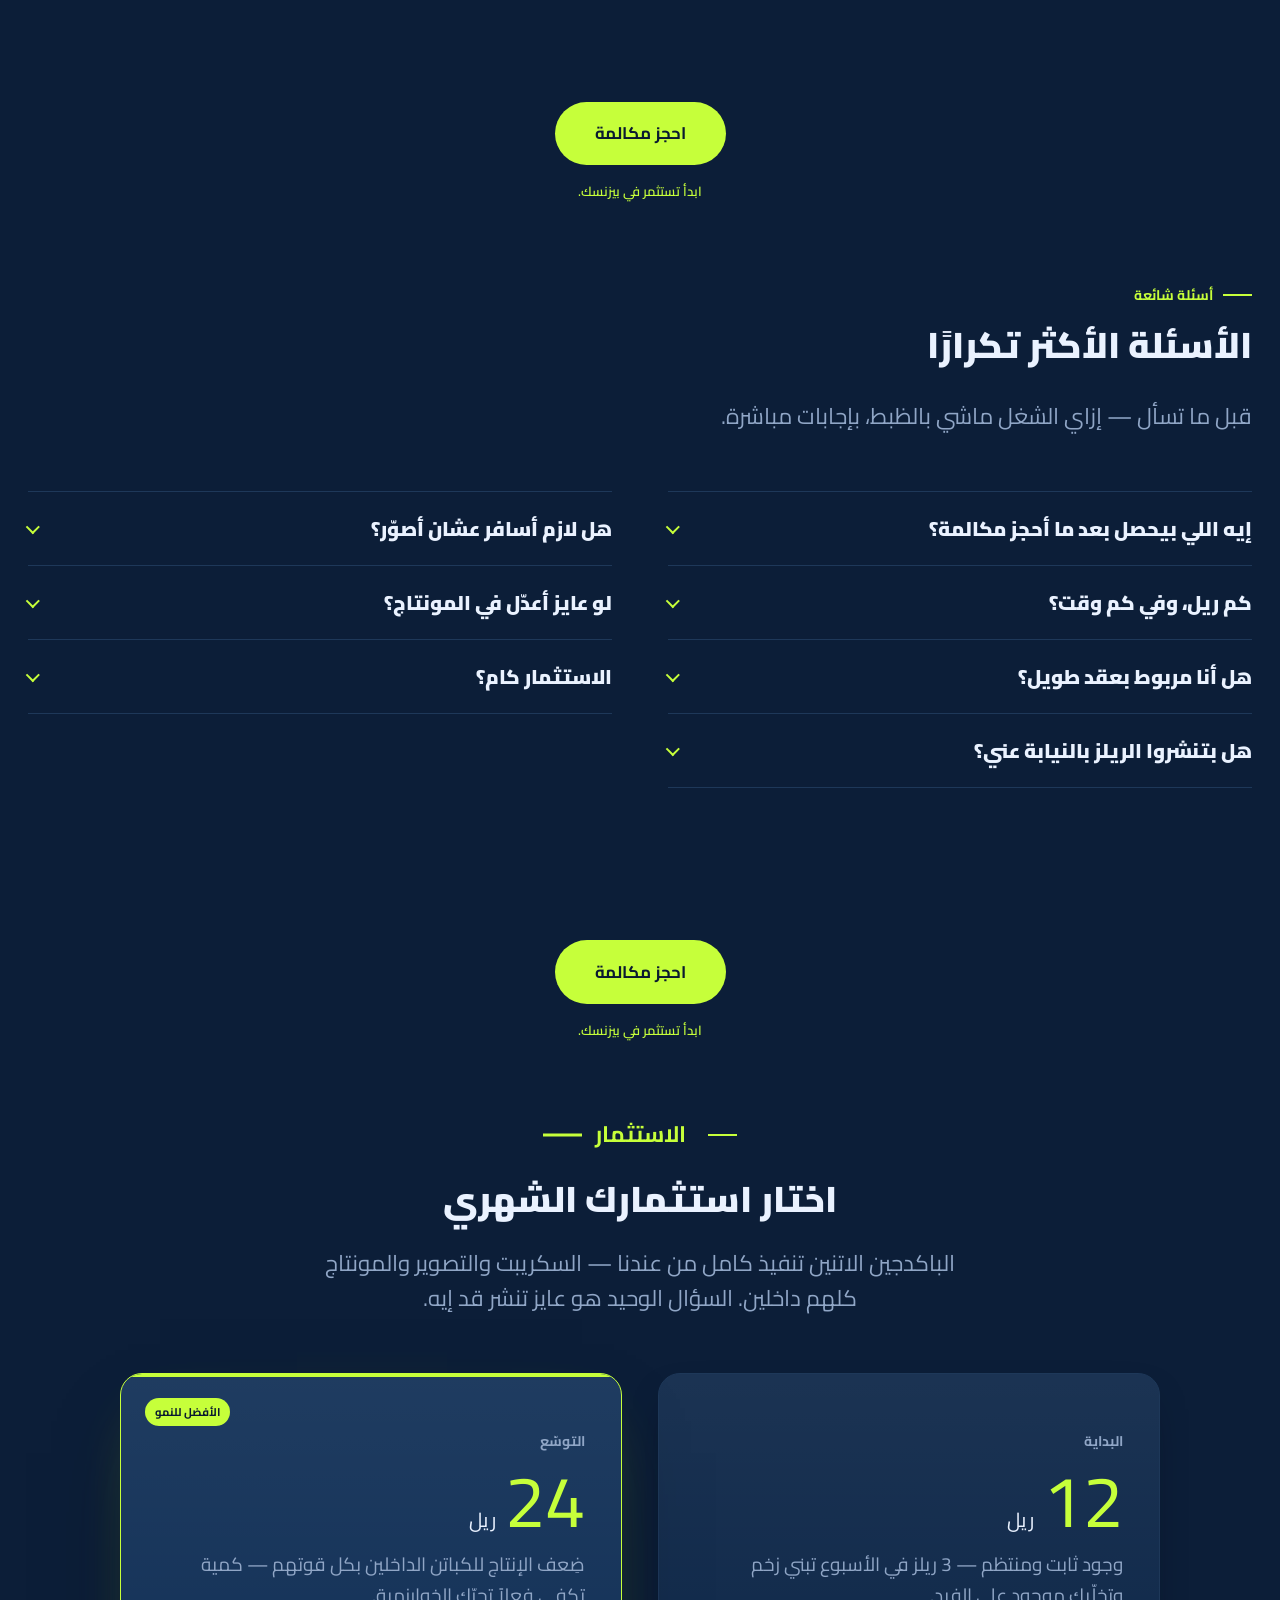
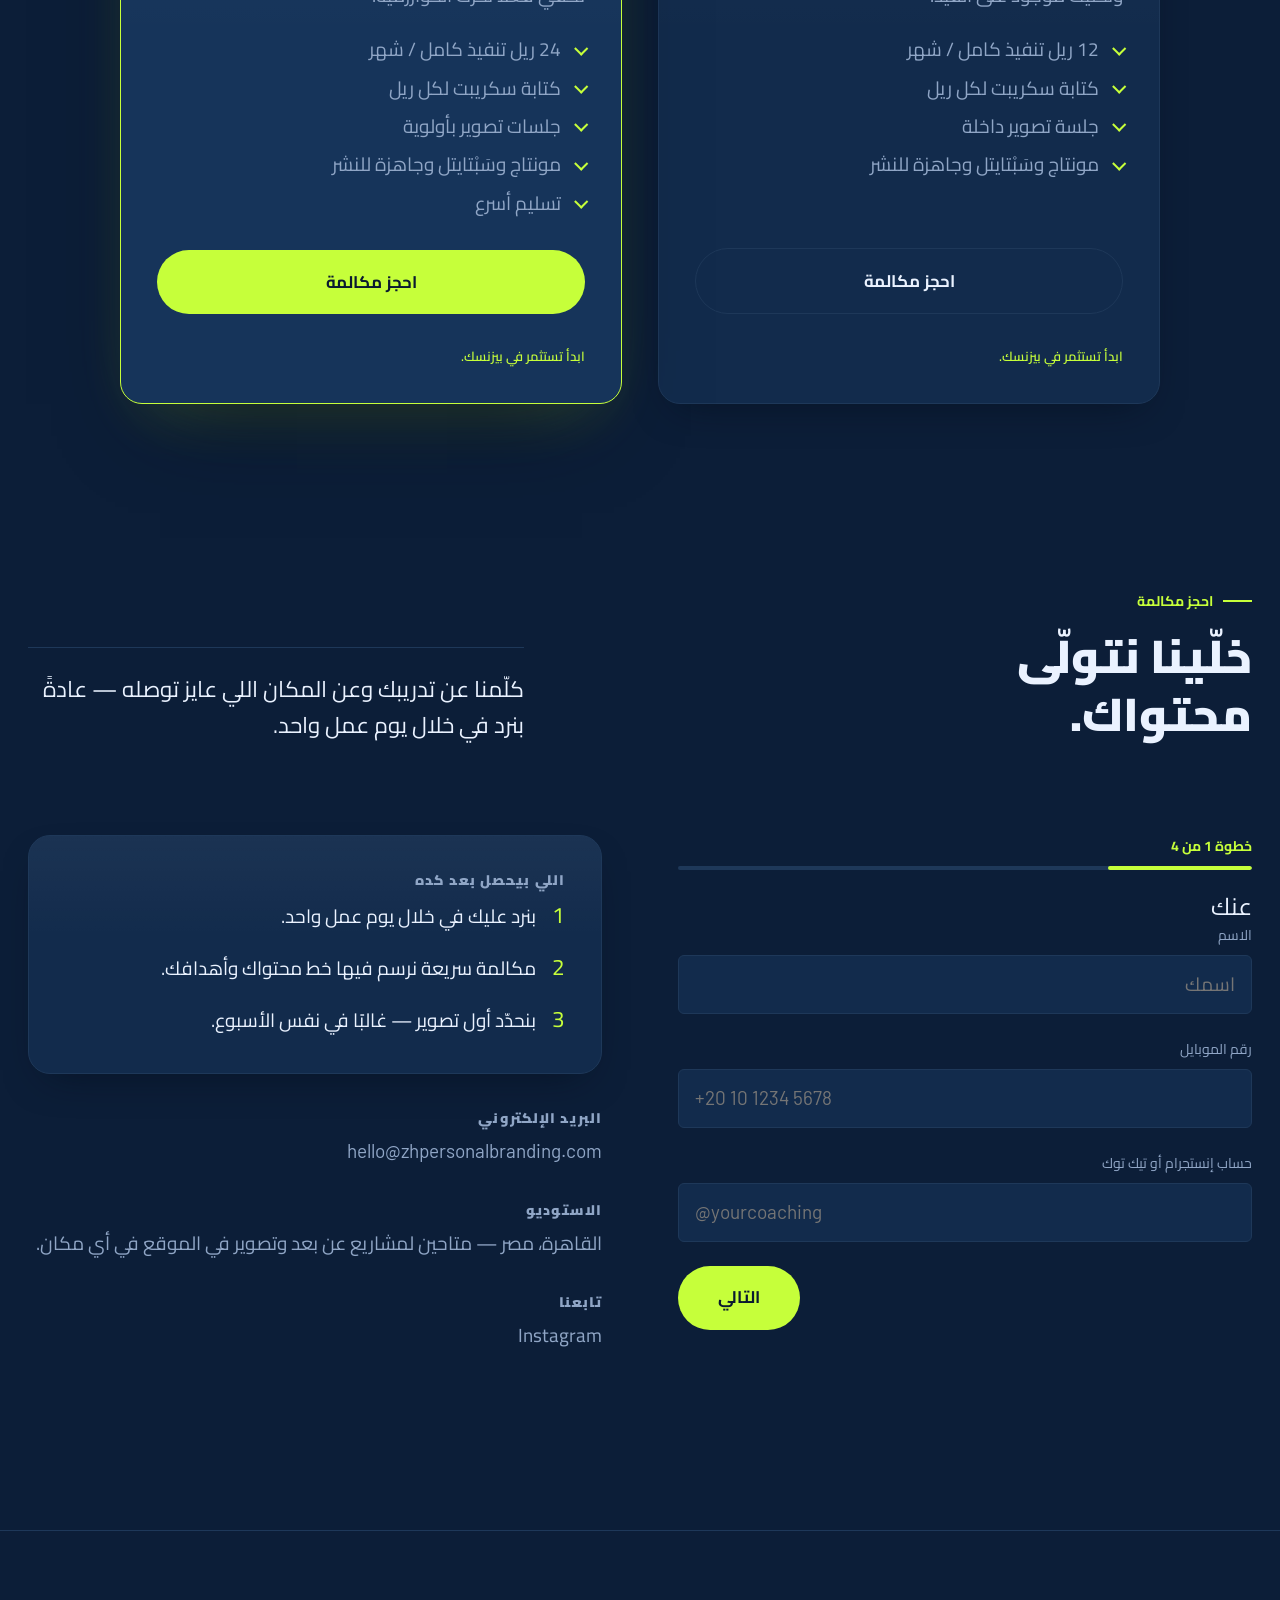
==== commit 652505b3: "style: FAQ back to two questions per row Grid with align-items: start, so an open answer grows only " ====
--- a/index.html
+++ b/index.html
@@ -17,13 +17,13 @@
        it); Anton and Barlow stay for the Latin islands — the logo, "ZH", the
        @handles and the email. -->
   <link rel="stylesheet" href="https://fonts.googleapis.com/css2?family=Cairo:wght@400;600;700;900&family=Anton&family=Barlow:wght@400;500;600;700&family=Barlow+Semi+Condensed:wght@600;700&display=swap" />
-  <link rel="stylesheet" href="assets/css/main.css?v=36" />
+  <link rel="stylesheet" href="assets/css/main.css?v=37" />
   <!-- All page stylesheets — every section now lives on this one document. -->
-  <link rel="stylesheet" href="assets/css/pages/home.css?v=36" />
-  <link rel="stylesheet" href="assets/css/pages/services.css?v=36" />
-  <link rel="stylesheet" href="assets/css/pages/about.css?v=36" />
-  <link rel="stylesheet" href="assets/css/pages/work.css?v=36" />
-  <link rel="stylesheet" href="assets/css/pages/contact.css?v=36" />
+  <link rel="stylesheet" href="assets/css/pages/home.css?v=37" />
+  <link rel="stylesheet" href="assets/css/pages/services.css?v=37" />
+  <link rel="stylesheet" href="assets/css/pages/about.css?v=37" />
+  <link rel="stylesheet" href="assets/css/pages/work.css?v=37" />
+  <link rel="stylesheet" href="assets/css/pages/contact.css?v=37" />
 </head>
 <body>
 
@@ -1355,20 +1355,20 @@
 
   <!-- Must come first: the data files and every module read their strings
        from it, and it picks its dictionary off <html lang>. -->
-  <script src="assets/js/i18n.js?v=36"></script>
-  <script src="assets/js/data/projects.js?v=36"></script>
-  <script src="assets/js/media-config.js?v=36"></script>
-  <script src="assets/js/modules/projectGrid.js?v=36"></script>
-  <script src="assets/js/modules/navbar.js?v=36"></script>
-  <script src="assets/js/modules/navIndicator.js?v=36"></script>
-  <script src="assets/js/modules/sectionNav.js?v=36"></script>
-  <script src="assets/js/modules/scrollReveal.js?v=36"></script>
-  <script src="assets/js/modules/counter.js?v=36"></script>
-  <script src="assets/js/modules/journey.js?v=36"></script>
-  <script src="assets/js/modules/pointer.js?v=36"></script>
-  <script src="assets/js/modules/mediaPlayer.js?v=36"></script>
-  <script src="assets/js/modules/stickyCta.js?v=36"></script>
-  <script src="assets/js/modules/contactForm.js?v=36"></script>
-  <script src="assets/js/main.js?v=36"></script>
+  <script src="assets/js/i18n.js?v=37"></script>
+  <script src="assets/js/data/projects.js?v=37"></script>
+  <script src="assets/js/media-config.js?v=37"></script>
+  <script src="assets/js/modules/projectGrid.js?v=37"></script>
+  <script src="assets/js/modules/navbar.js?v=37"></script>
+  <script src="assets/js/modules/navIndicator.js?v=37"></script>
+  <script src="assets/js/modules/sectionNav.js?v=37"></script>
+  <script src="assets/js/modules/scrollReveal.js?v=37"></script>
+  <script src="assets/js/modules/counter.js?v=37"></script>
+  <script src="assets/js/modules/journey.js?v=37"></script>
+  <script src="assets/js/modules/pointer.js?v=37"></script>
+  <script src="assets/js/modules/mediaPlayer.js?v=37"></script>
+  <script src="assets/js/modules/stickyCta.js?v=37"></script>
+  <script src="assets/js/modules/contactForm.js?v=37"></script>
+  <script src="assets/js/main.js?v=37"></script>
 </body>
 </html>
--- a/assets/css/main.css
+++ b/assets/css/main.css
@@ -2,27 +2,27 @@
    <head>) whenever CSS changes — GitHub Pages caches assets for ~10 min and
    mobile browsers hold them far longer, so a version query is how a redeploy
    actually reaches people. */
-@import url("base/variables.css?v=36");
-@import url("base/reset.css?v=36");
-@import url("base/typography.css?v=36");
+@import url("base/variables.css?v=37");
+@import url("base/reset.css?v=37");
+@import url("base/typography.css?v=37");
 /* RTL/Arabic layer — scoped to html[dir="rtl"], inert on the English build. */
-@import url("base/rtl.css?v=36");
-@import url("components/navbar.css?v=36");
-@import url("components/footer.css?v=36");
-@import url("components/buttons.css?v=36");
-@import url("components/project-card.css?v=36");
-@import url("components/icon.css?v=36");
-@import url("components/testimonials.css?v=36");
-@import url("components/video-player.css?v=36");
-@import url("components/voicenote.css?v=36");
-@import url("components/feedback.css?v=36");
-@import url("components/transformations.css?v=36");
-@import url("components/duration-bar.css?v=36");
-@import url("components/fit-cards.css?v=36");
-@import url("components/journey.css?v=36");
-@import url("components/clients.css?v=36");
-@import url("components/section-scroll.css?v=36");
-@import url("components/sticky-cta.css?v=36");
+@import url("base/rtl.css?v=37");
+@import url("components/navbar.css?v=37");
+@import url("components/footer.css?v=37");
+@import url("components/buttons.css?v=37");
+@import url("components/project-card.css?v=37");
+@import url("components/icon.css?v=37");
+@import url("components/testimonials.css?v=37");
+@import url("components/video-player.css?v=37");
+@import url("components/voicenote.css?v=37");
+@import url("components/feedback.css?v=37");
+@import url("components/transformations.css?v=37");
+@import url("components/duration-bar.css?v=37");
+@import url("components/fit-cards.css?v=37");
+@import url("components/journey.css?v=37");
+@import url("components/clients.css?v=37");
+@import url("components/section-scroll.css?v=37");
+@import url("components/sticky-cta.css?v=37");
 
 .container {
   max-width: var(--max-width);
--- a/assets/css/pages/services.css
+++ b/assets/css/pages/services.css
@@ -10,16 +10,34 @@
   font-size: var(--fs-lead);
 }
 
-/* An accordion: every answer starts collapsed behind its question. One column
-   rather than the old two — in a grid, opening one item would stretch its row
-   and leave a hole beside it. */
+/* An accordion: every answer starts collapsed behind its question, two to a
+   row. align-items: start so opening one item grows only that item — its
+   neighbour keeps its own height instead of stretching to match. */
 .faq__list {
-  max-width: 56rem;
+  display: grid;
+  grid-template-columns: repeat(2, 1fr);
+  align-items: start;
+  column-gap: var(--space-xl);
+}
+
+/* A rule under every item, plus one over the first row, so each question sits
+   between two lines without doubling them up where rows meet. */
+.faq__item {
   border-bottom: 1px solid var(--color-border);
 }
 
-.faq__item {
+.faq__item:nth-child(-n + 2) {
   border-top: 1px solid var(--color-border);
+}
+
+@media (max-width: 720px) {
+  .faq__list {
+    grid-template-columns: 1fr;
+  }
+
+  .faq__item:nth-child(2) {
+    border-top: 0;
+  }
 }
 
 .faq__item summary {
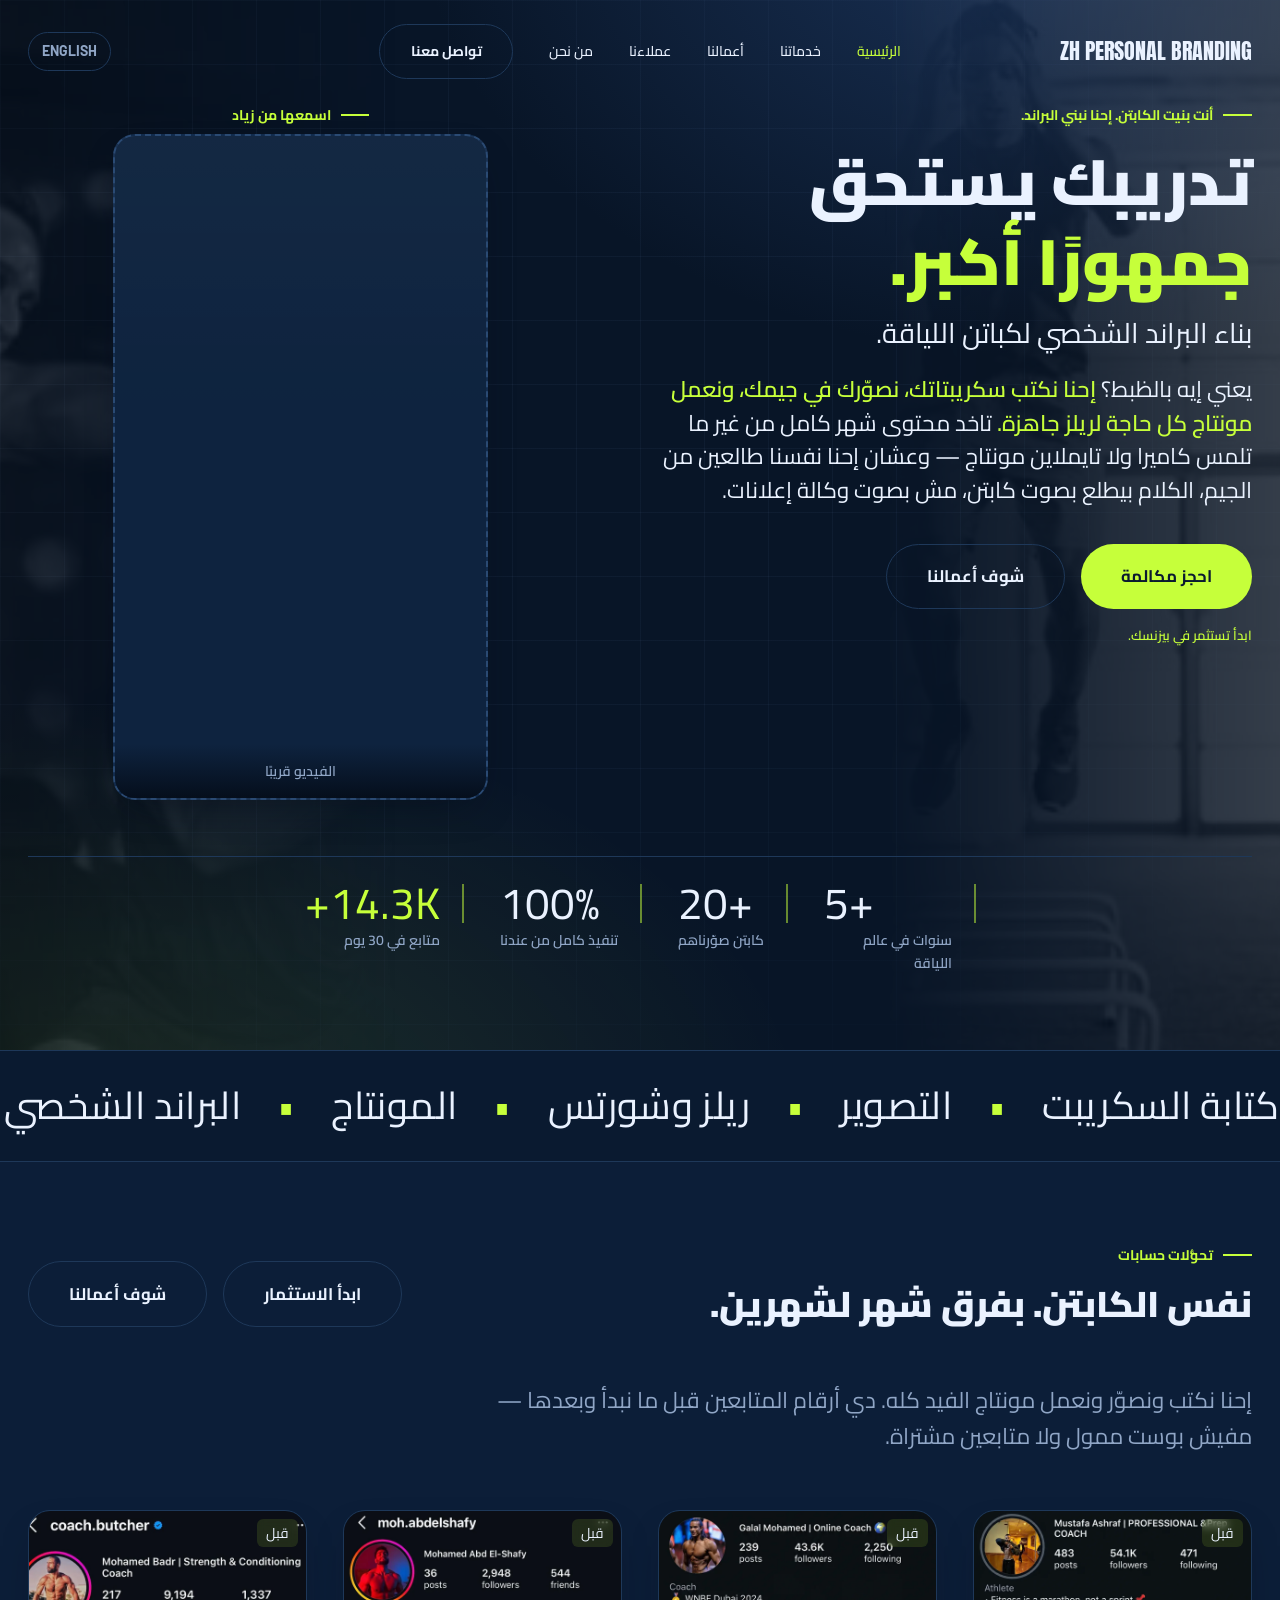
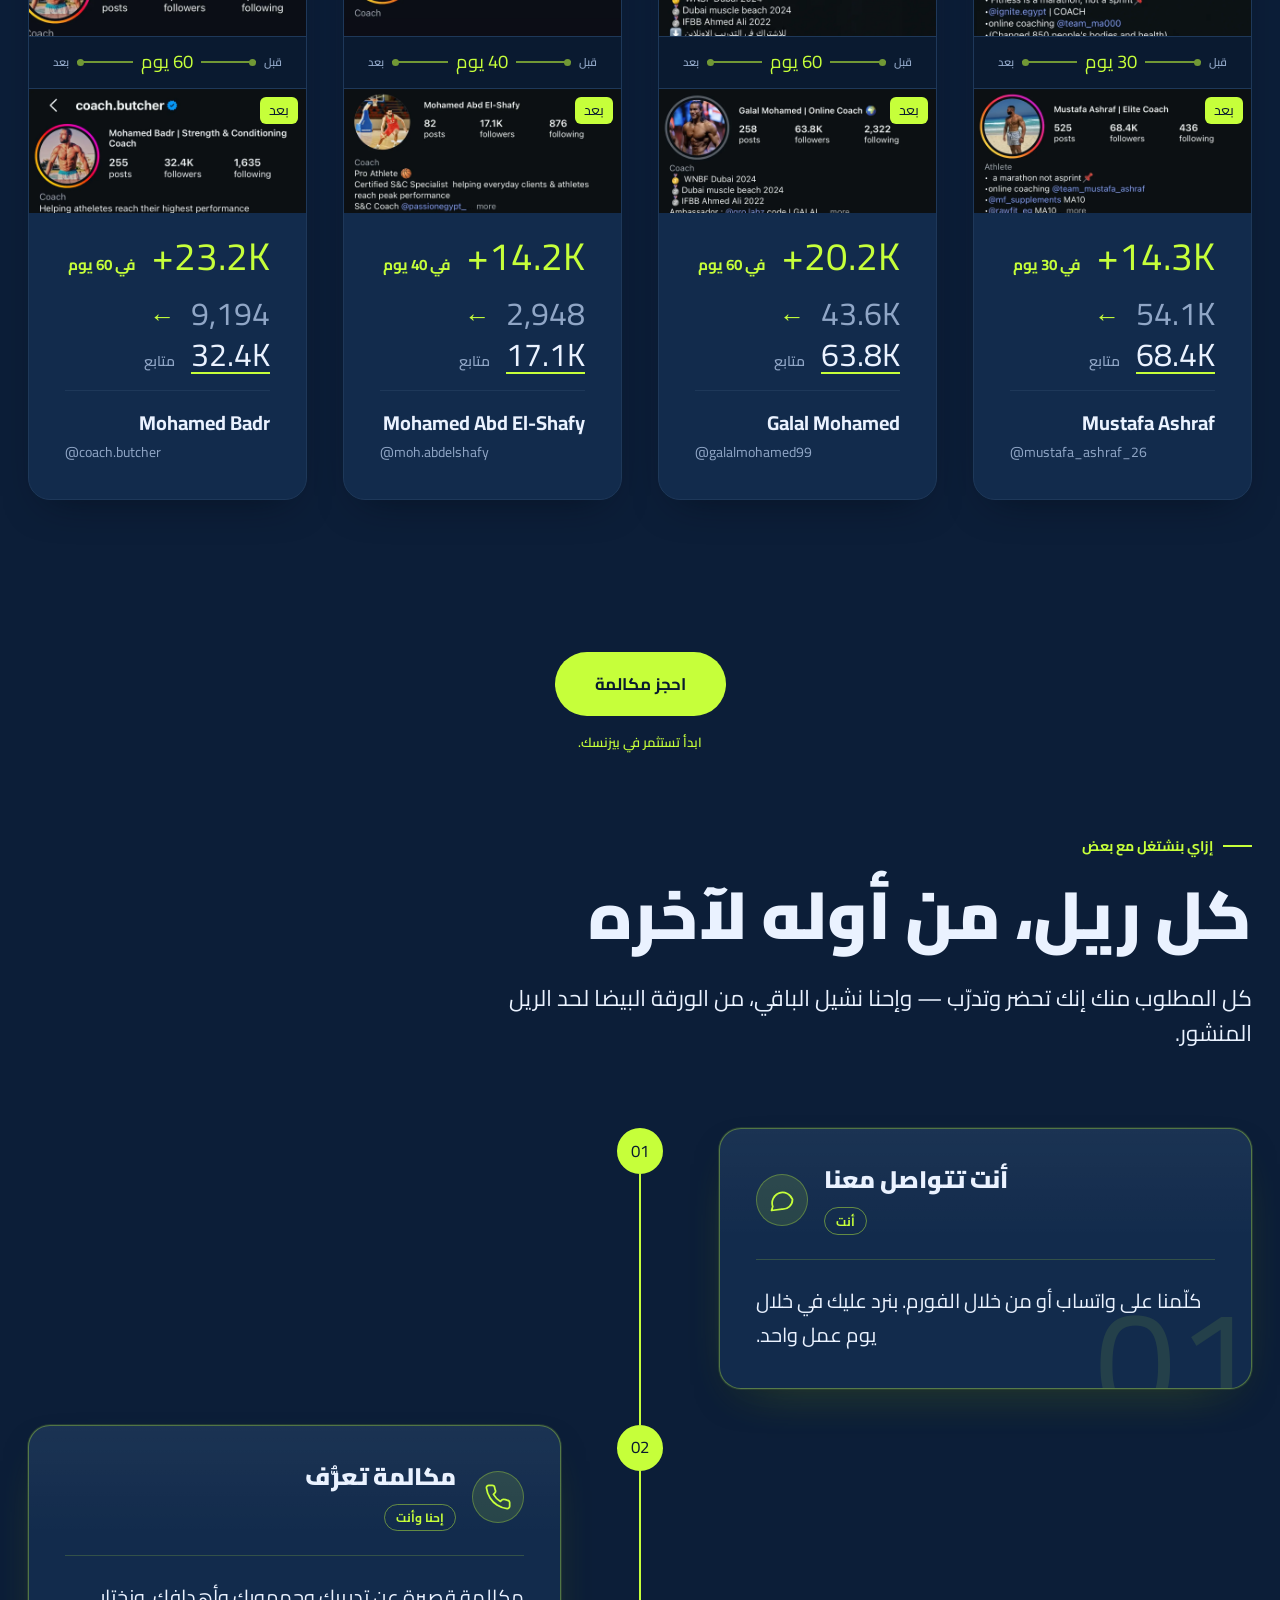
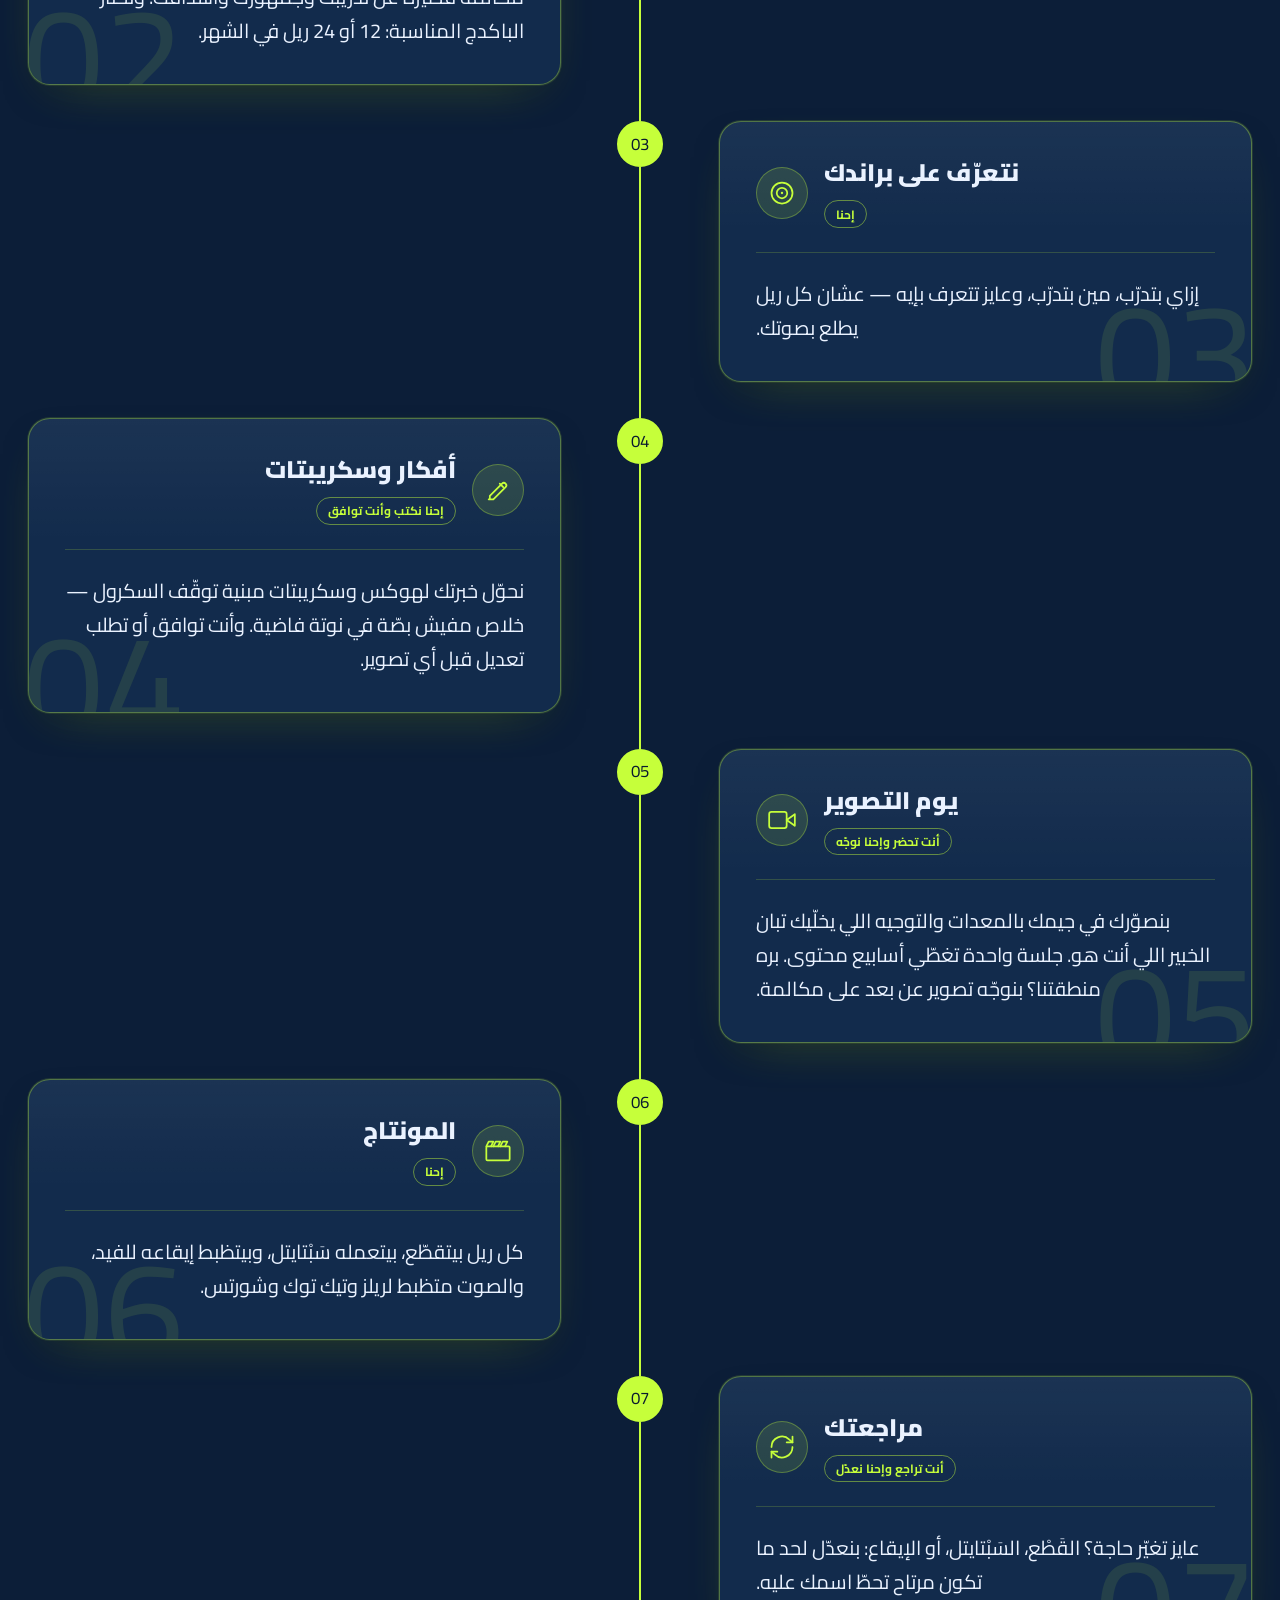
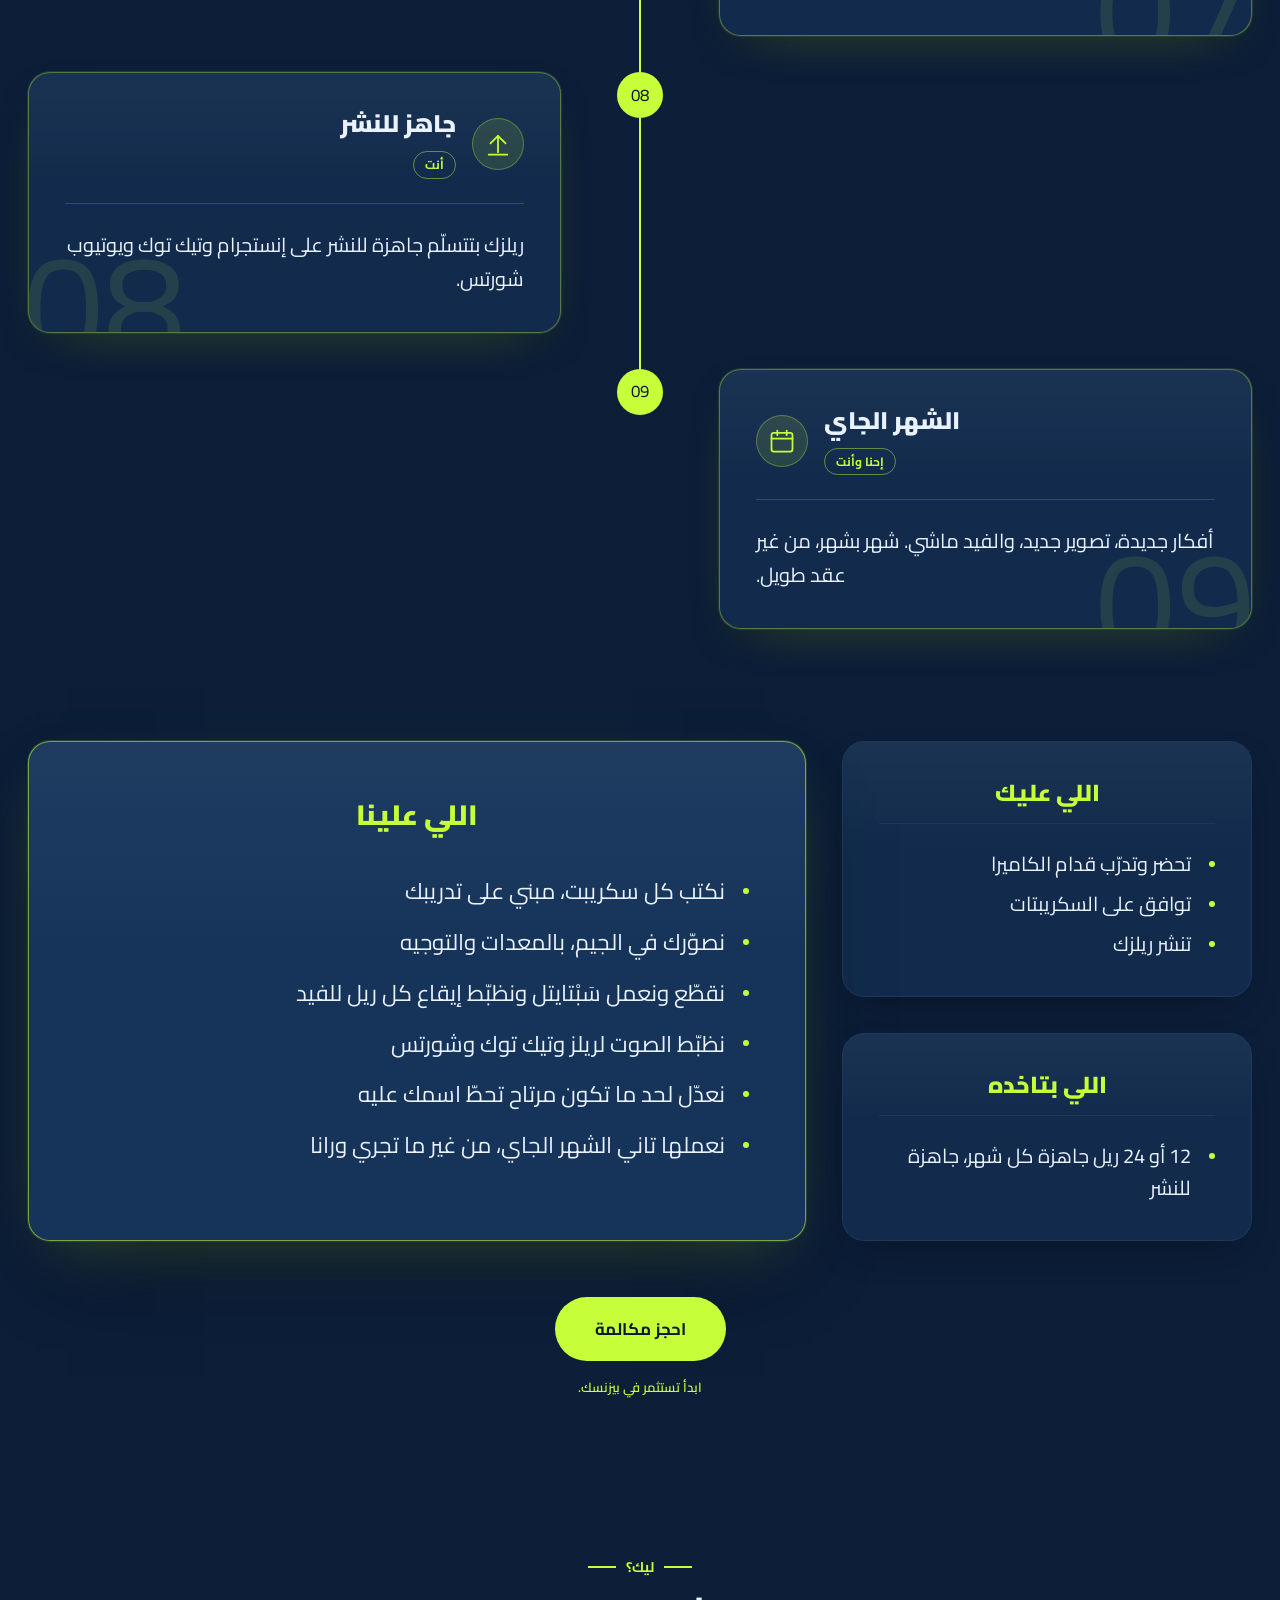
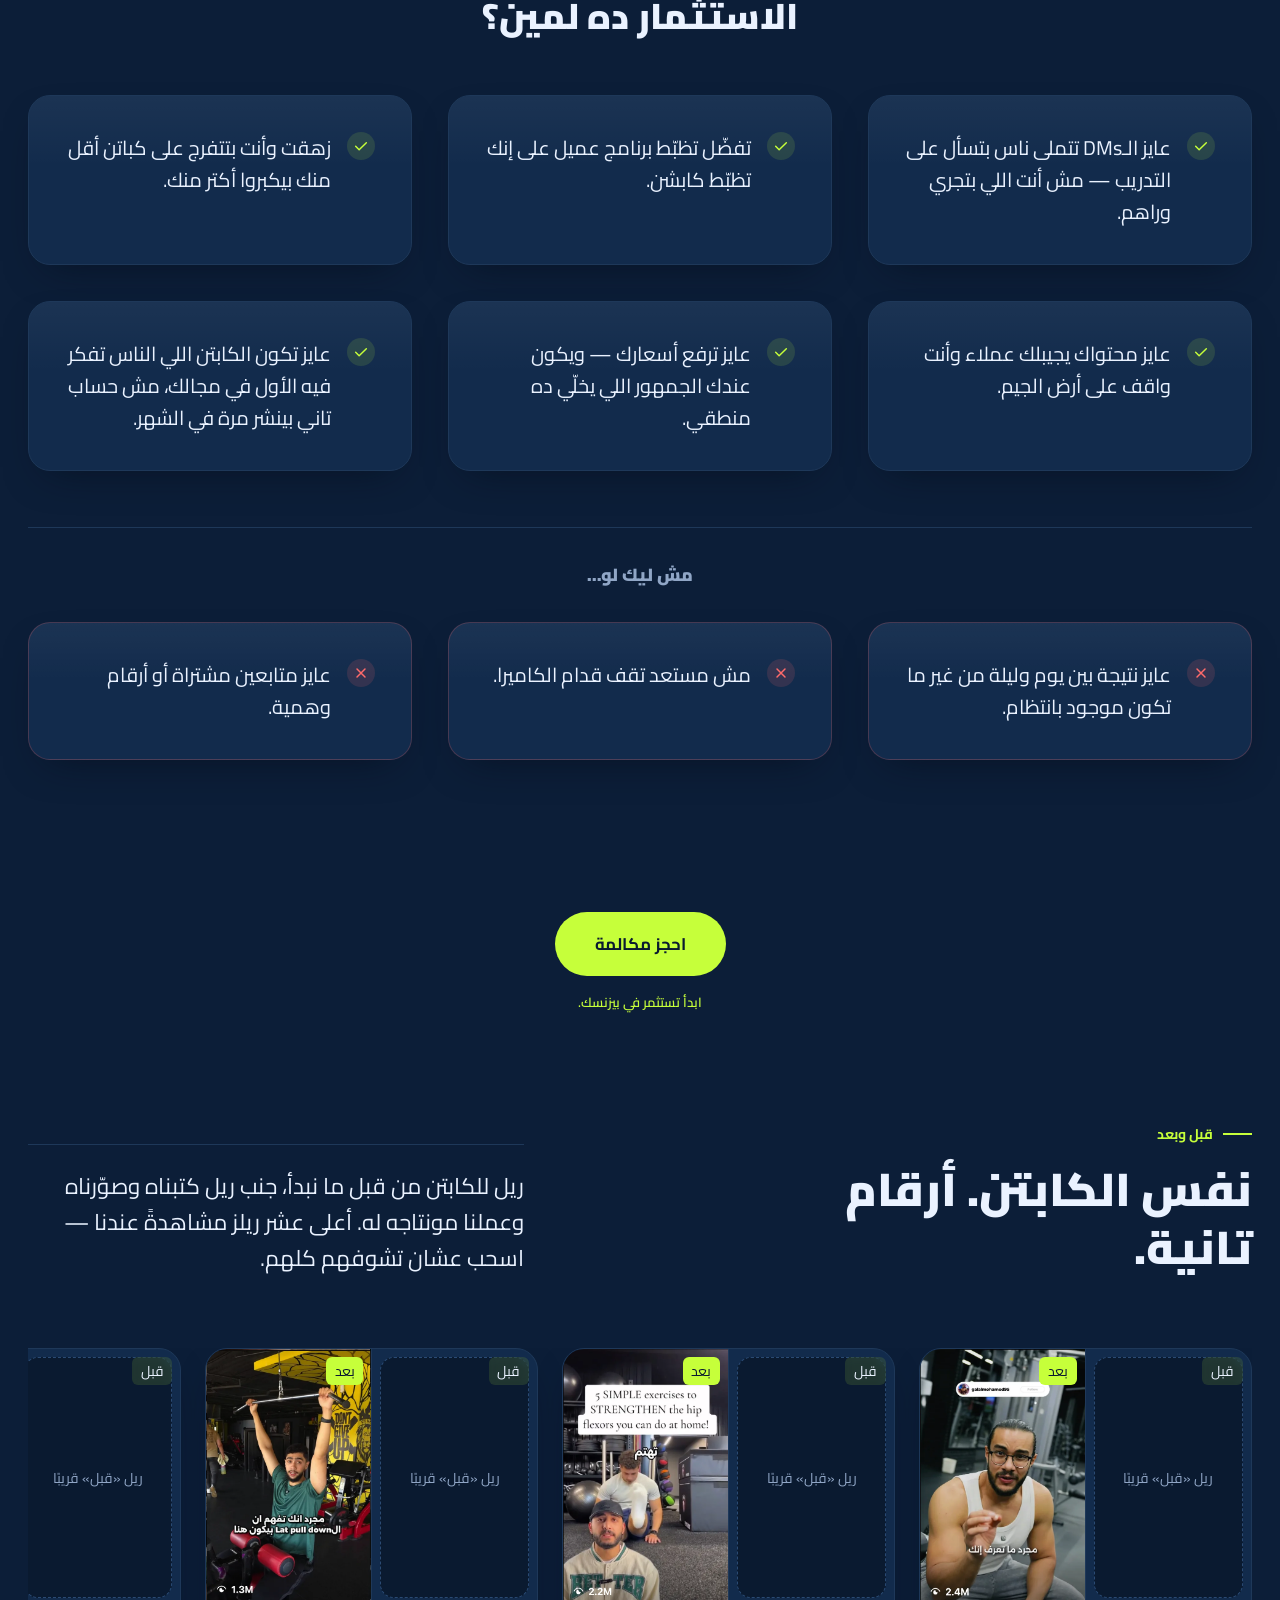
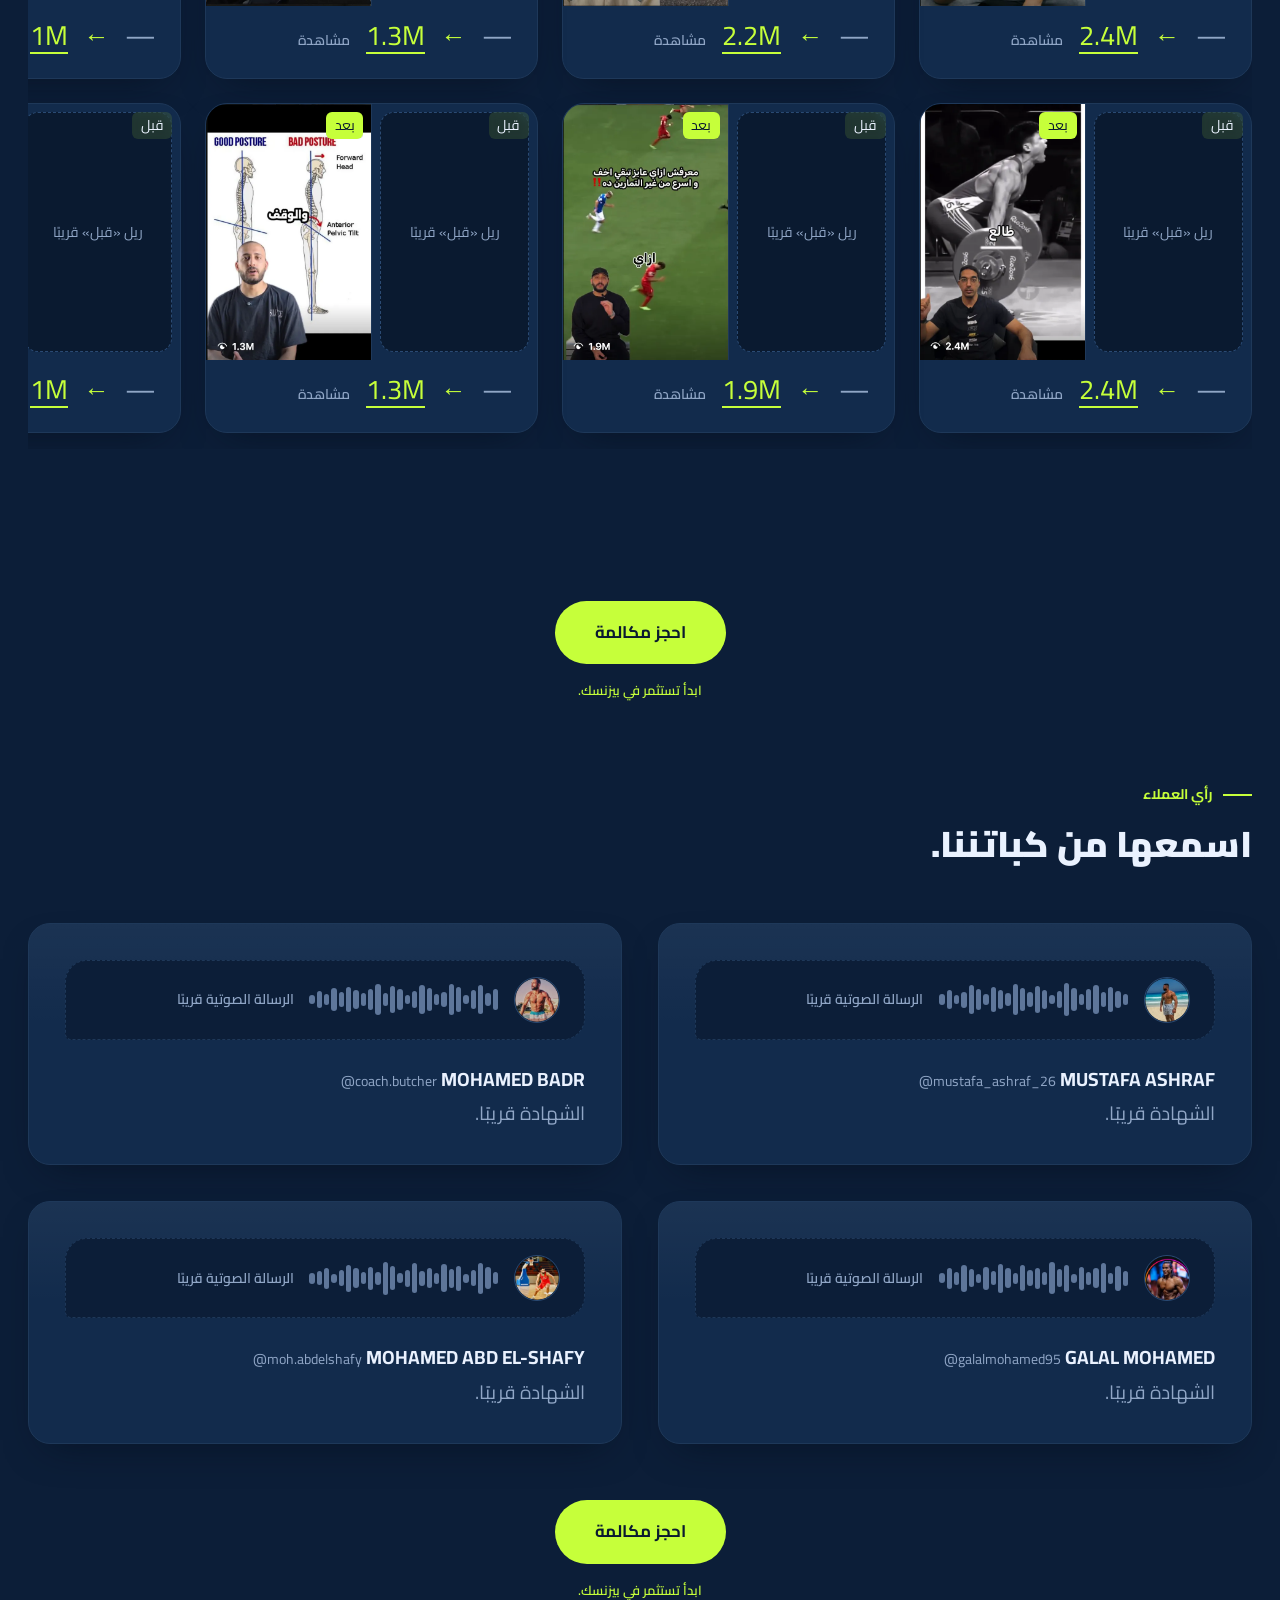
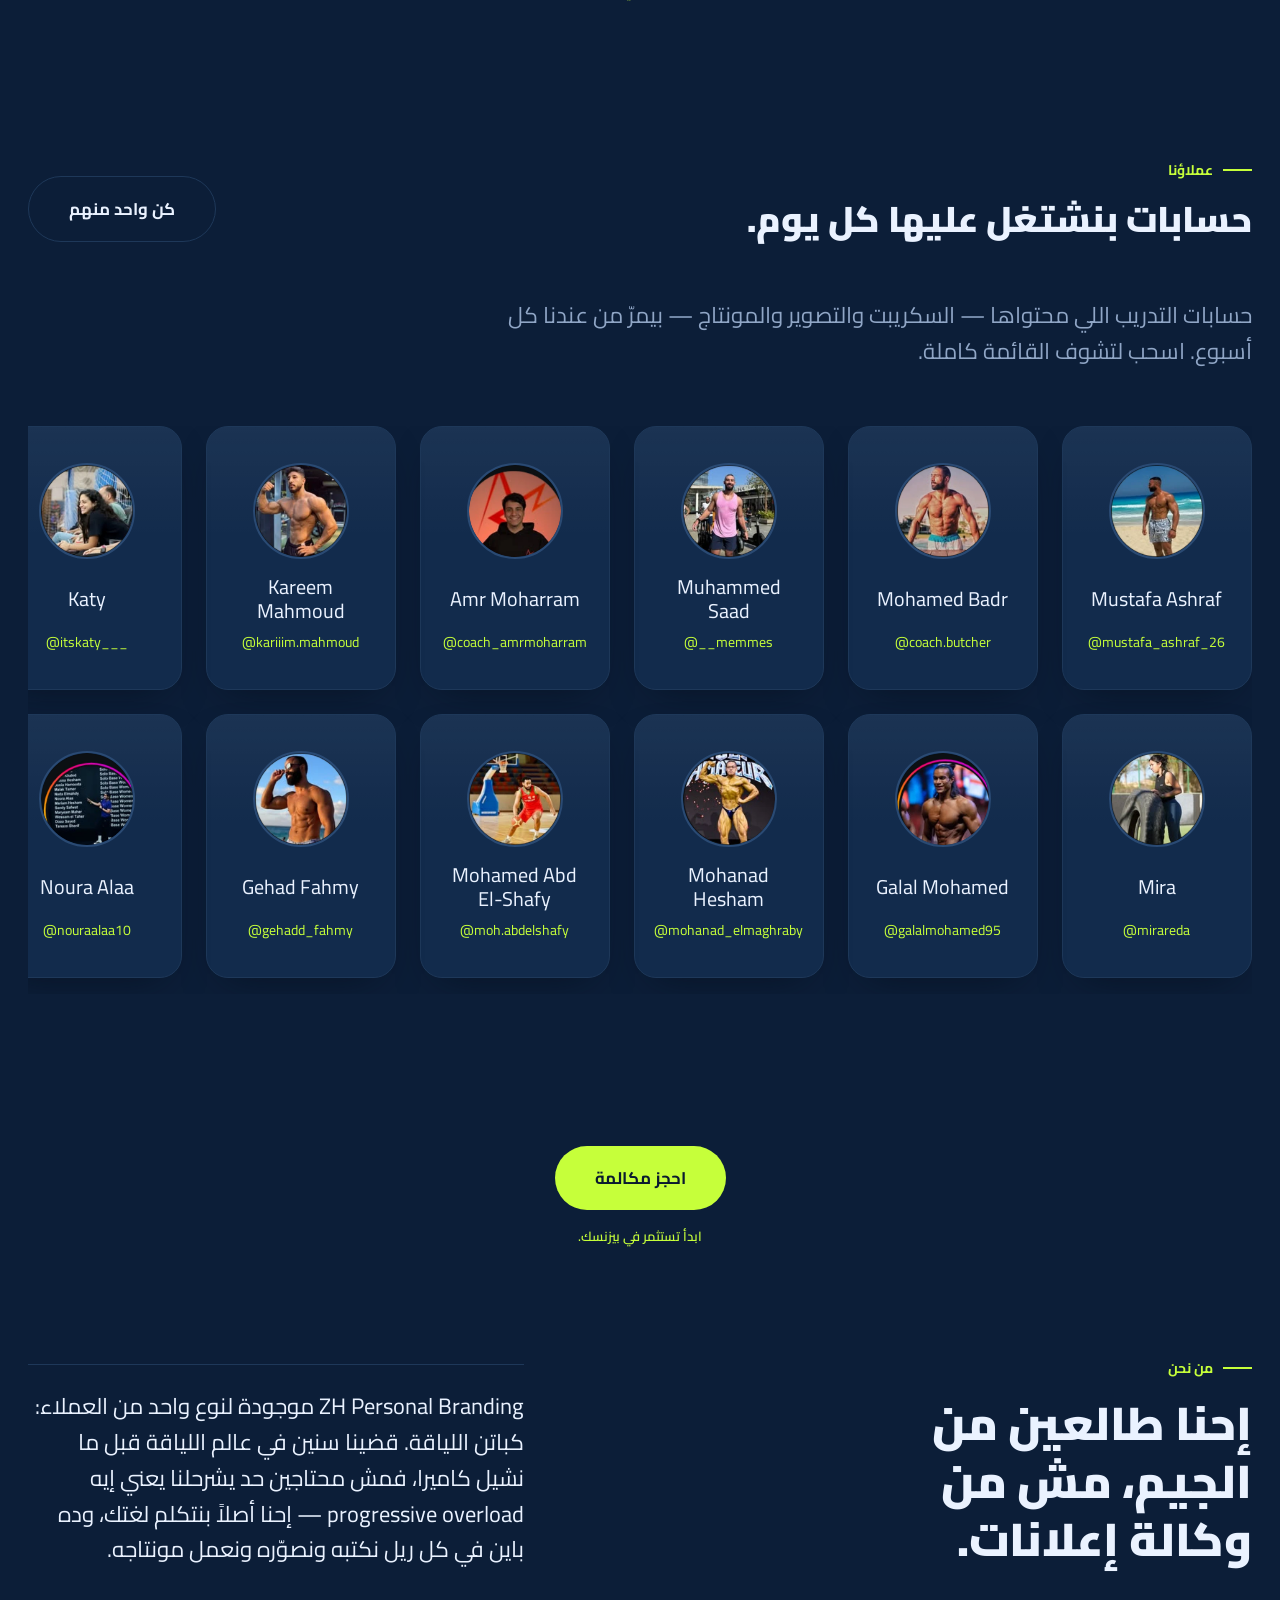
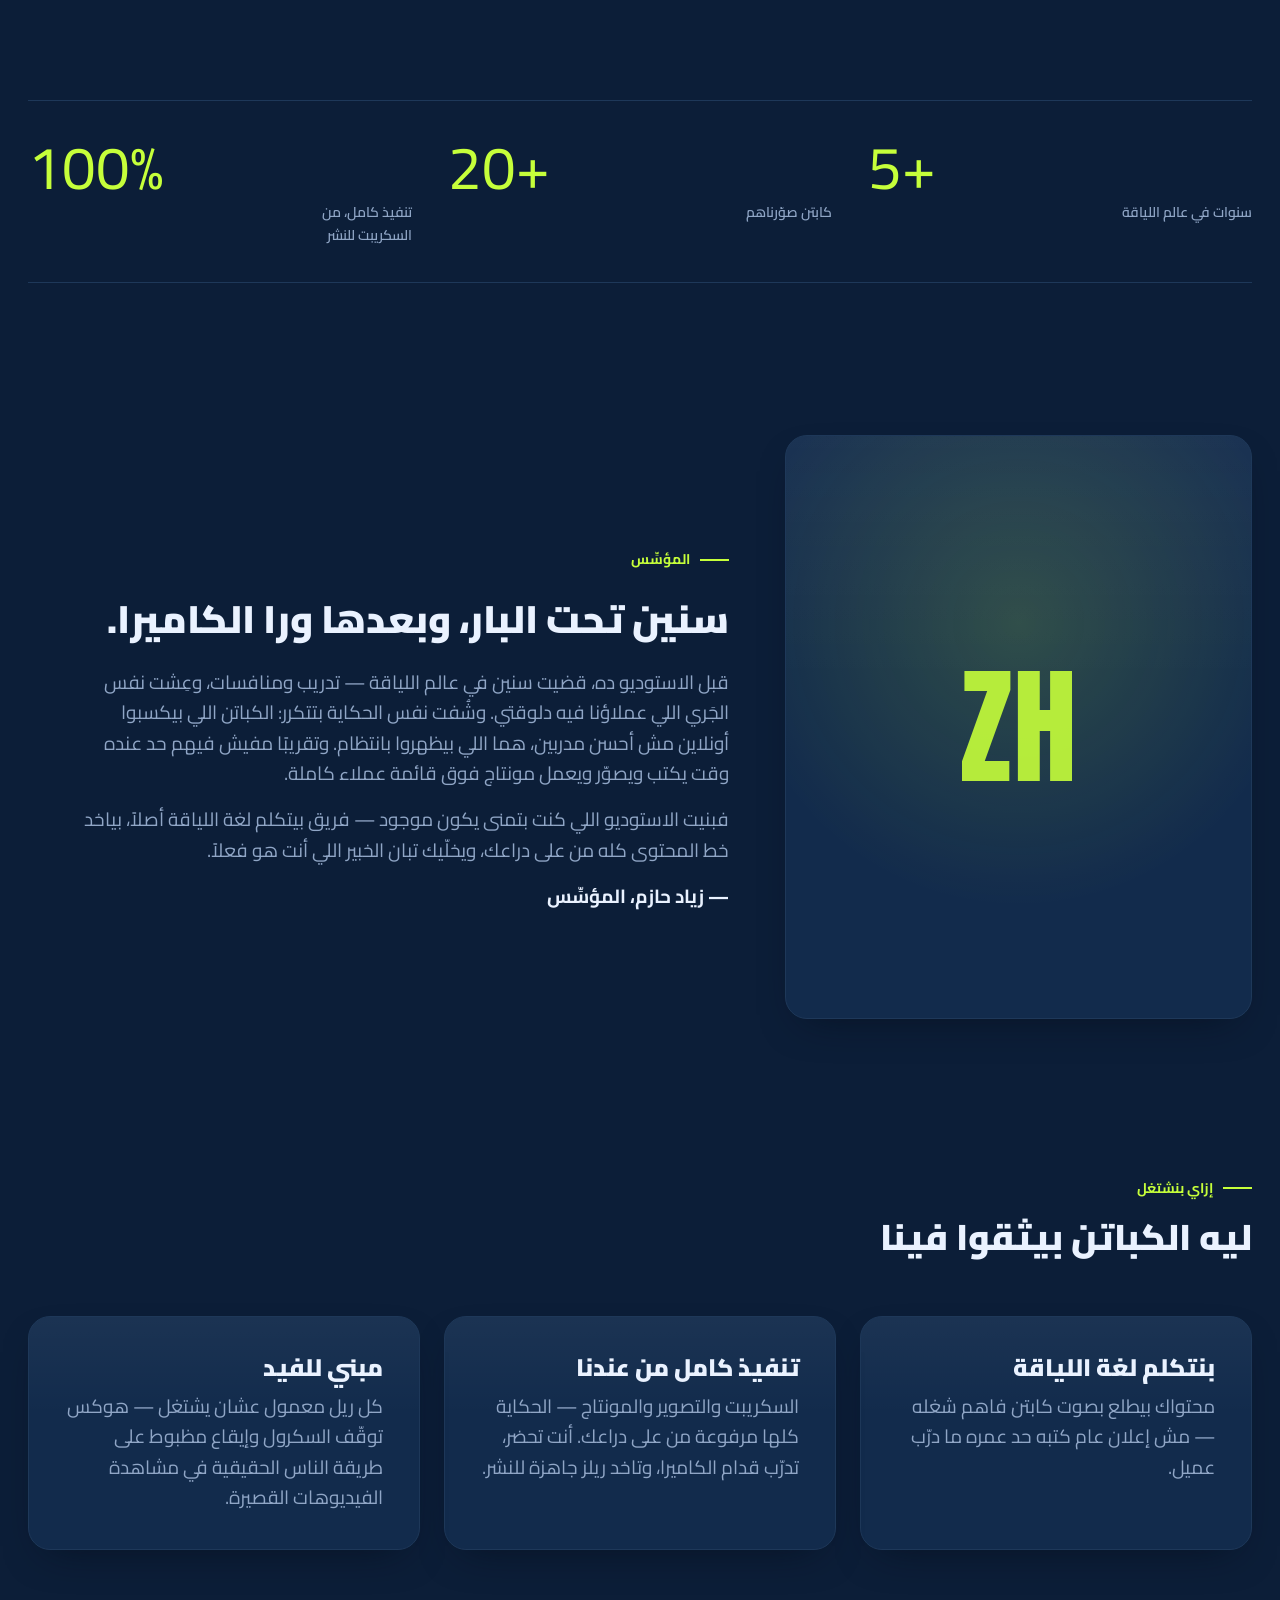
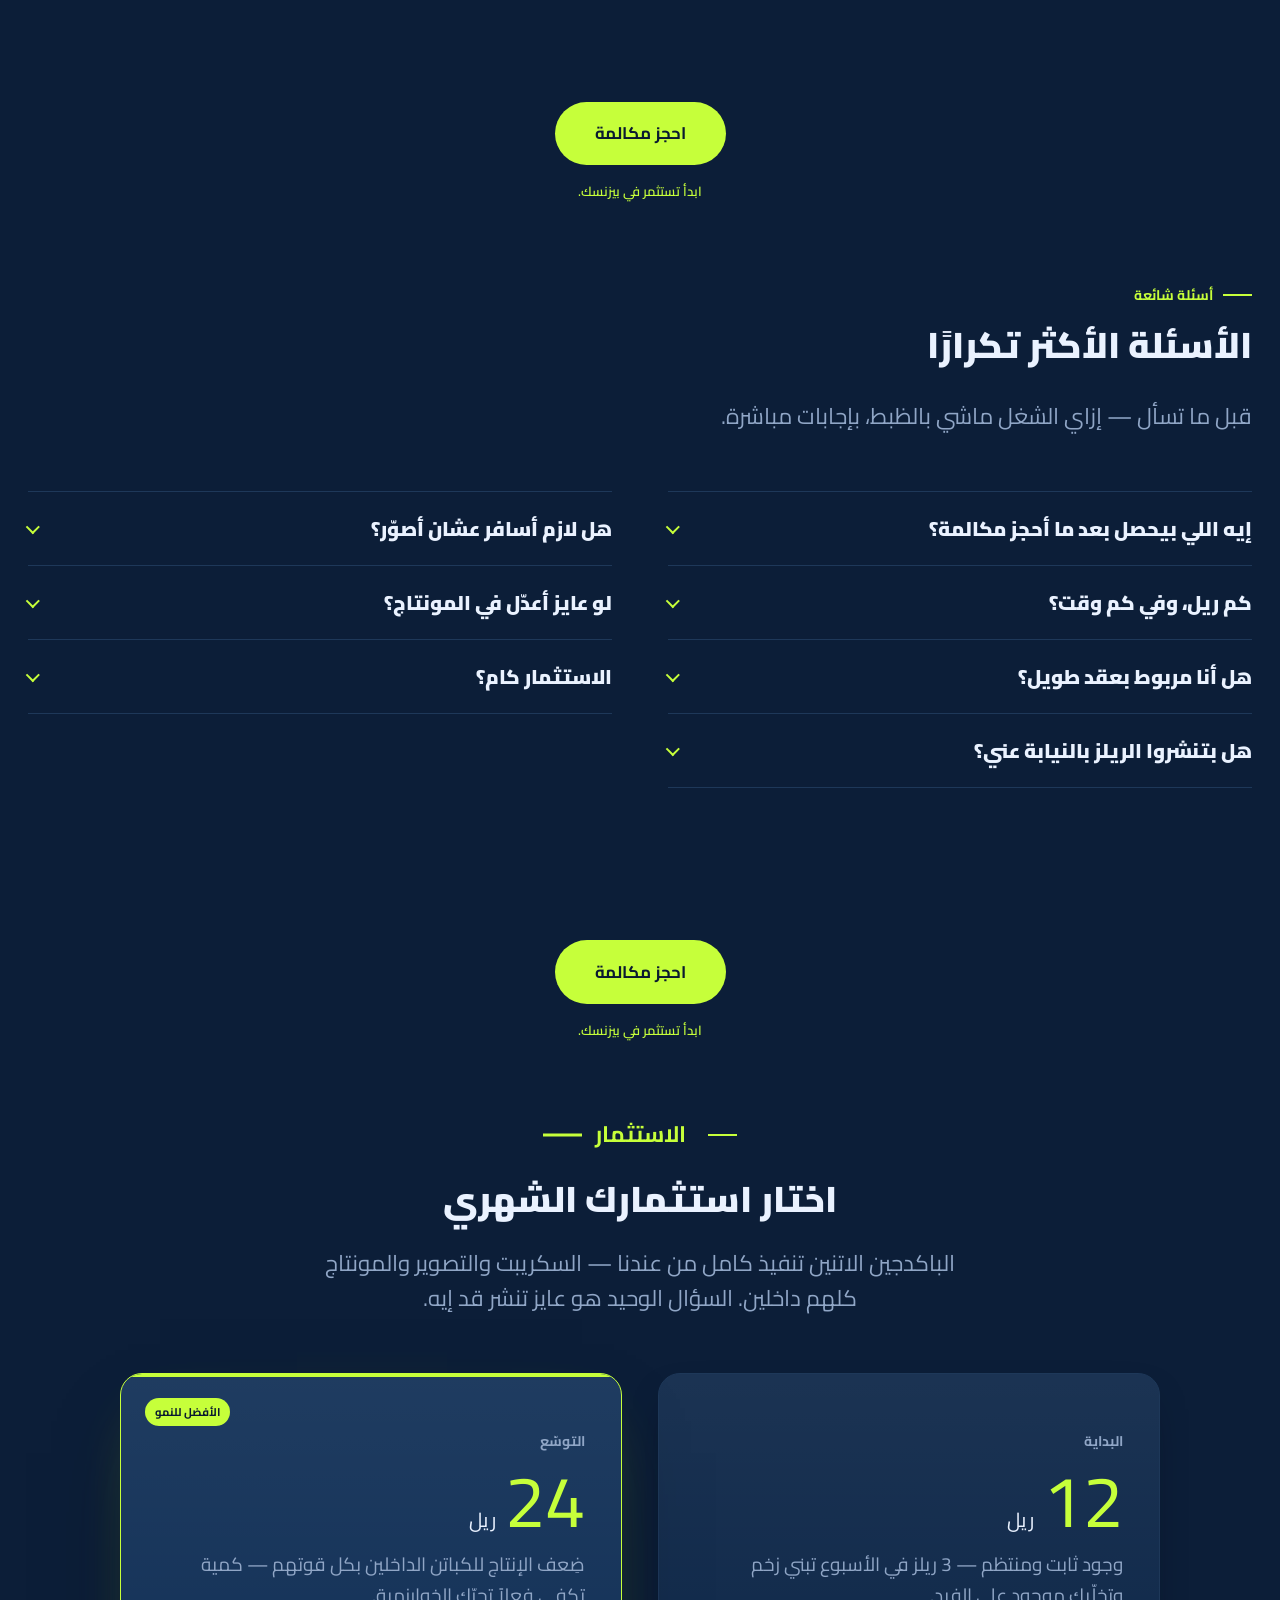
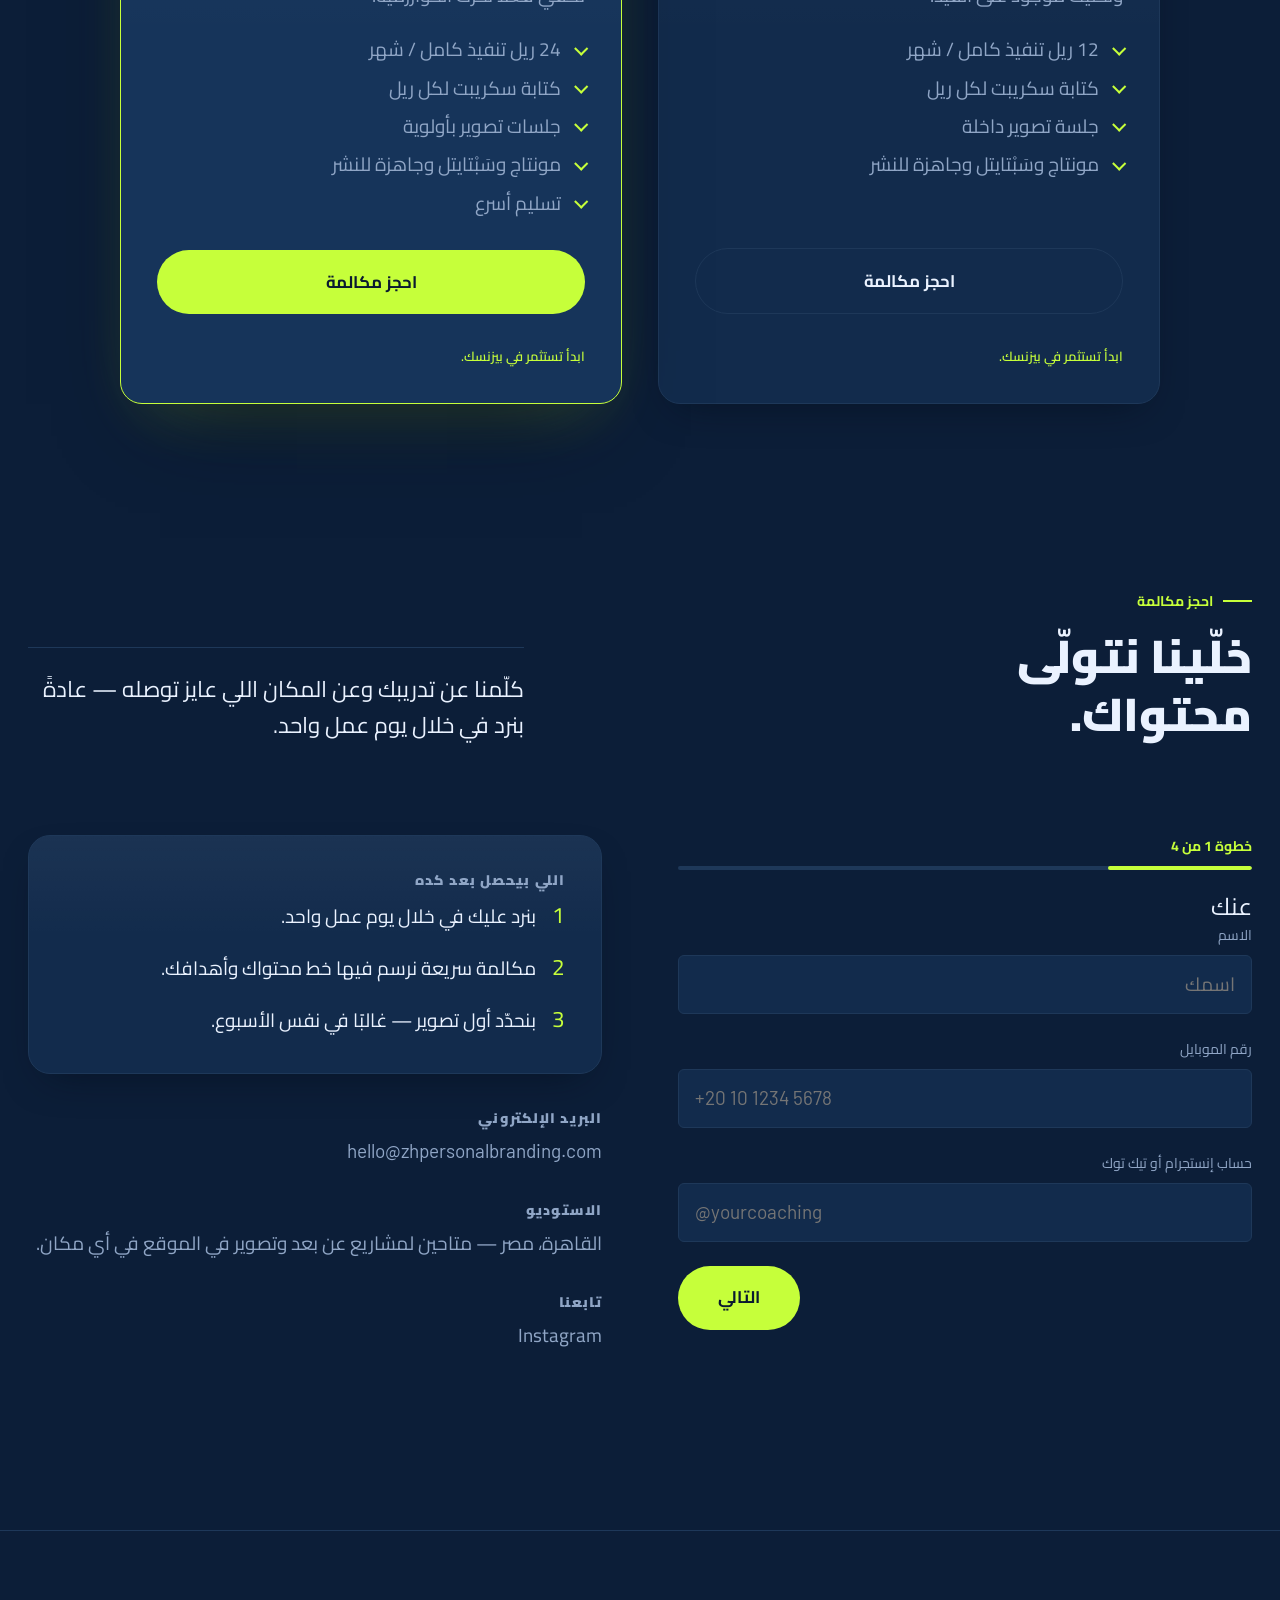
==== commit d2721b0a: "fix: nav links follow the page order (Services before Work) Co-Authored-By: Claude Opus 5.5 <noreply" ====
--- a/index.html
+++ b/index.html
@@ -33,9 +33,9 @@
     <a href="#home" class="navbar__logo" dir="ltr">ZH&nbsp;Personal&nbsp;Branding</a>
     <nav class="navbar__links" aria-label="التنقّل الرئيسي">
       <a href="#home" class="navbar__link" aria-current="page">الرئيسية</a>
+      <a href="#services" class="navbar__link">خدماتنا</a>
       <a href="#work" class="navbar__link">أعمالنا</a>
       <a href="#clients" class="navbar__link">عملاءنا</a>
-      <a href="#services" class="navbar__link">خدماتنا</a>
       <a href="#about" class="navbar__link">من نحن</a>
       <a href="#contact" class="navbar__link btn btn--outline">تواصل معنا</a>
       <span class="navbar__indicator" aria-hidden="true"></span>
